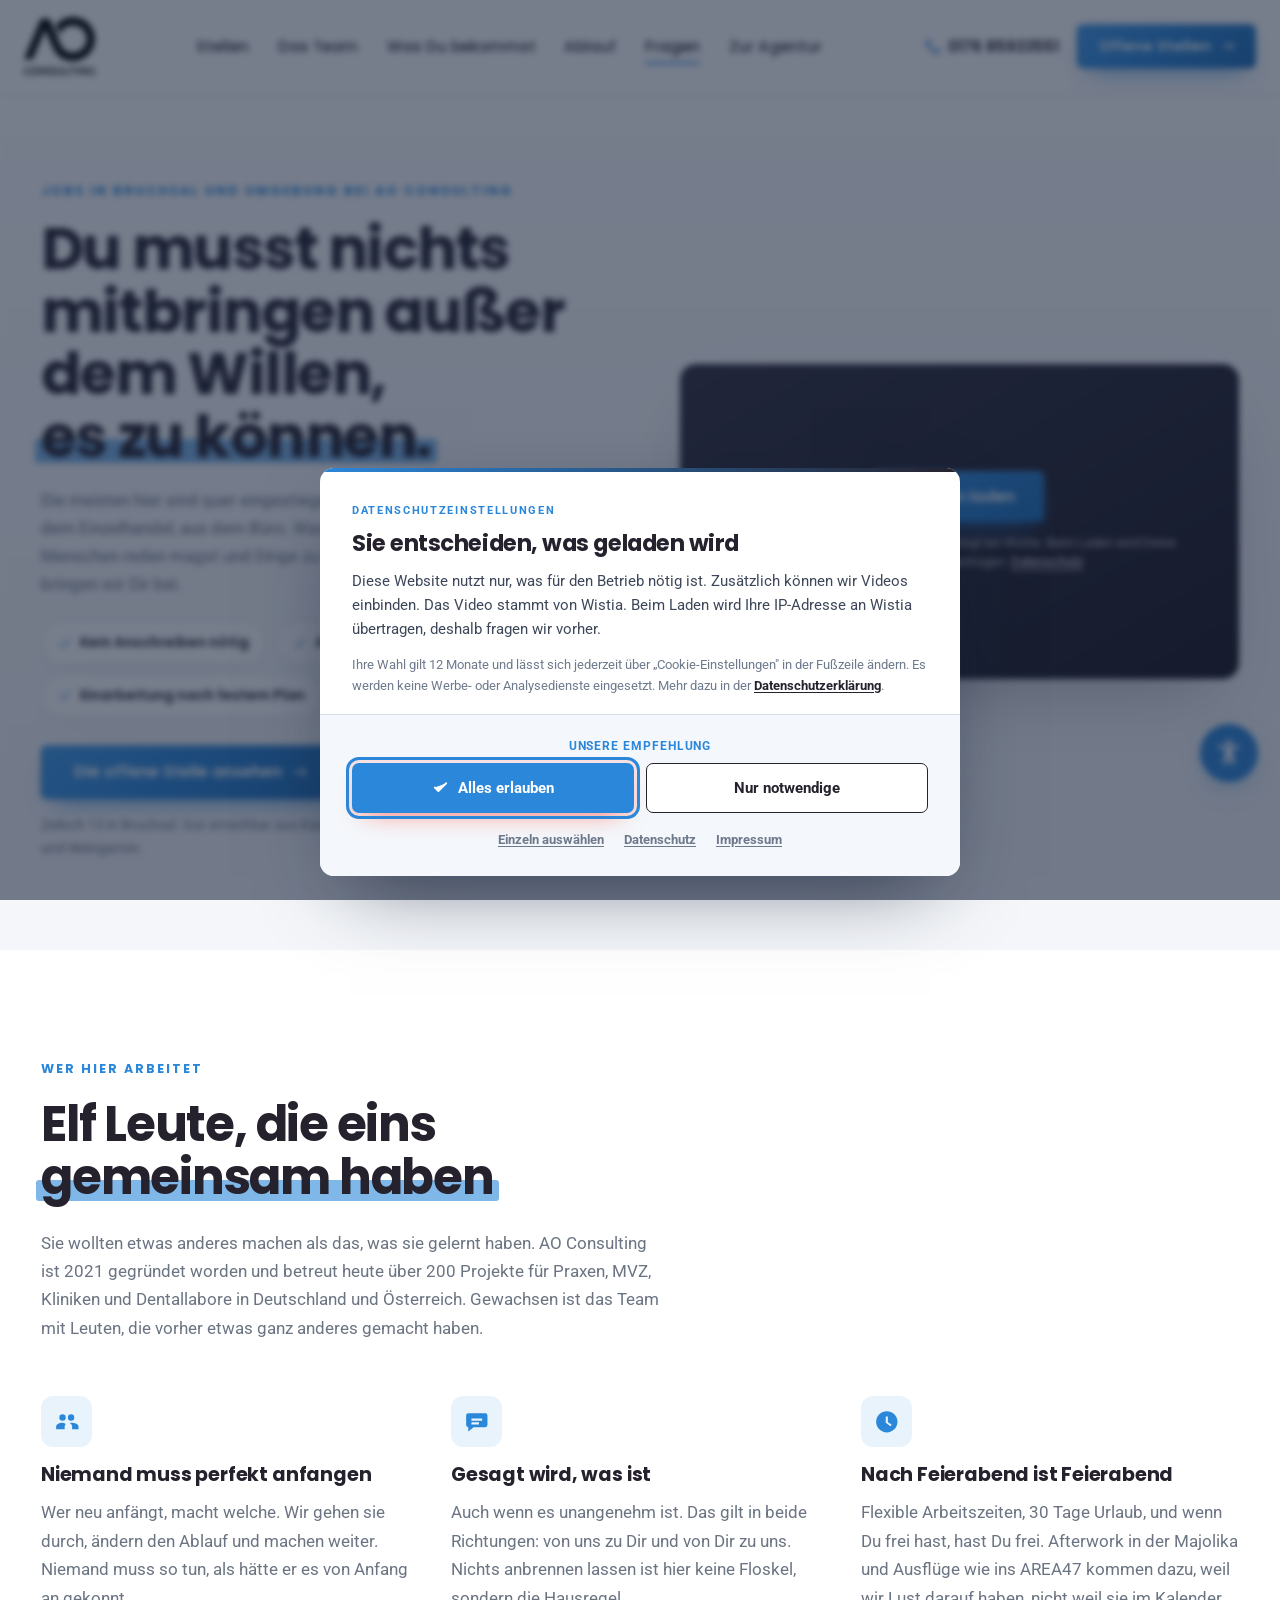
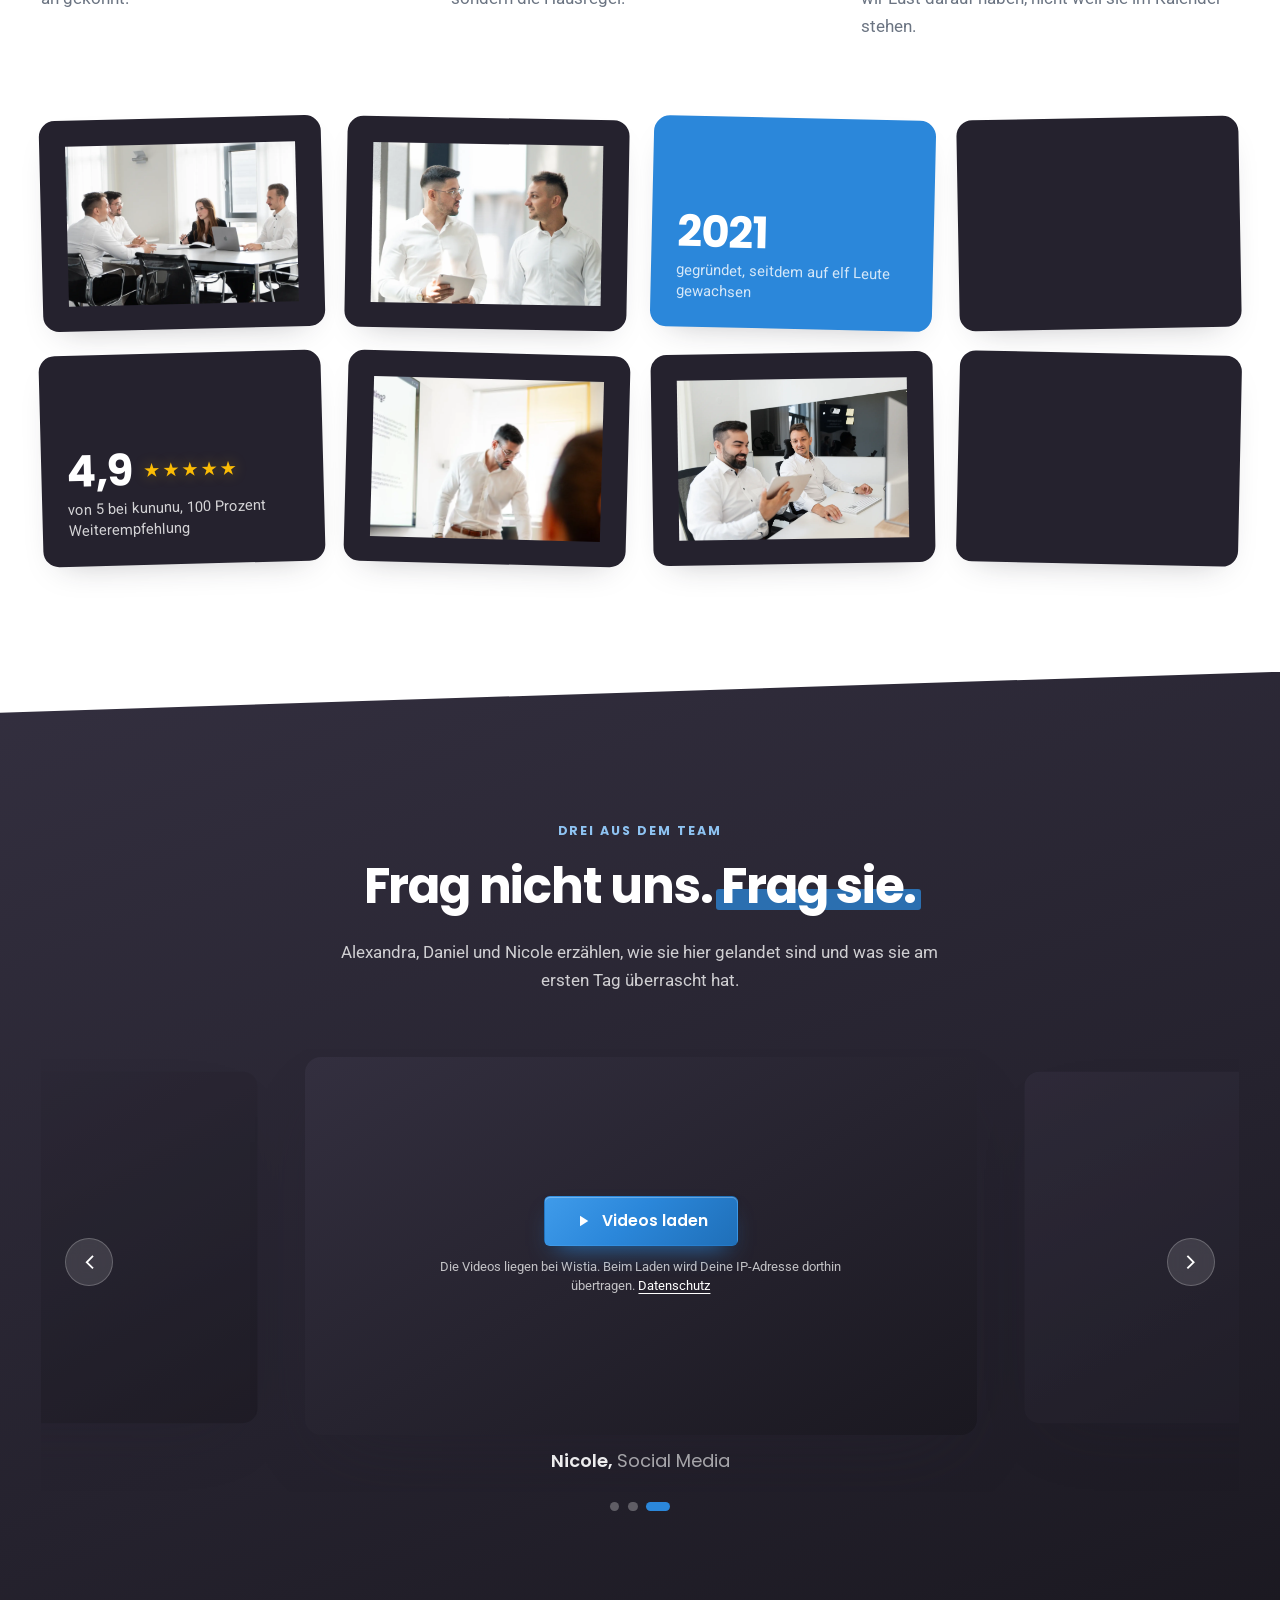
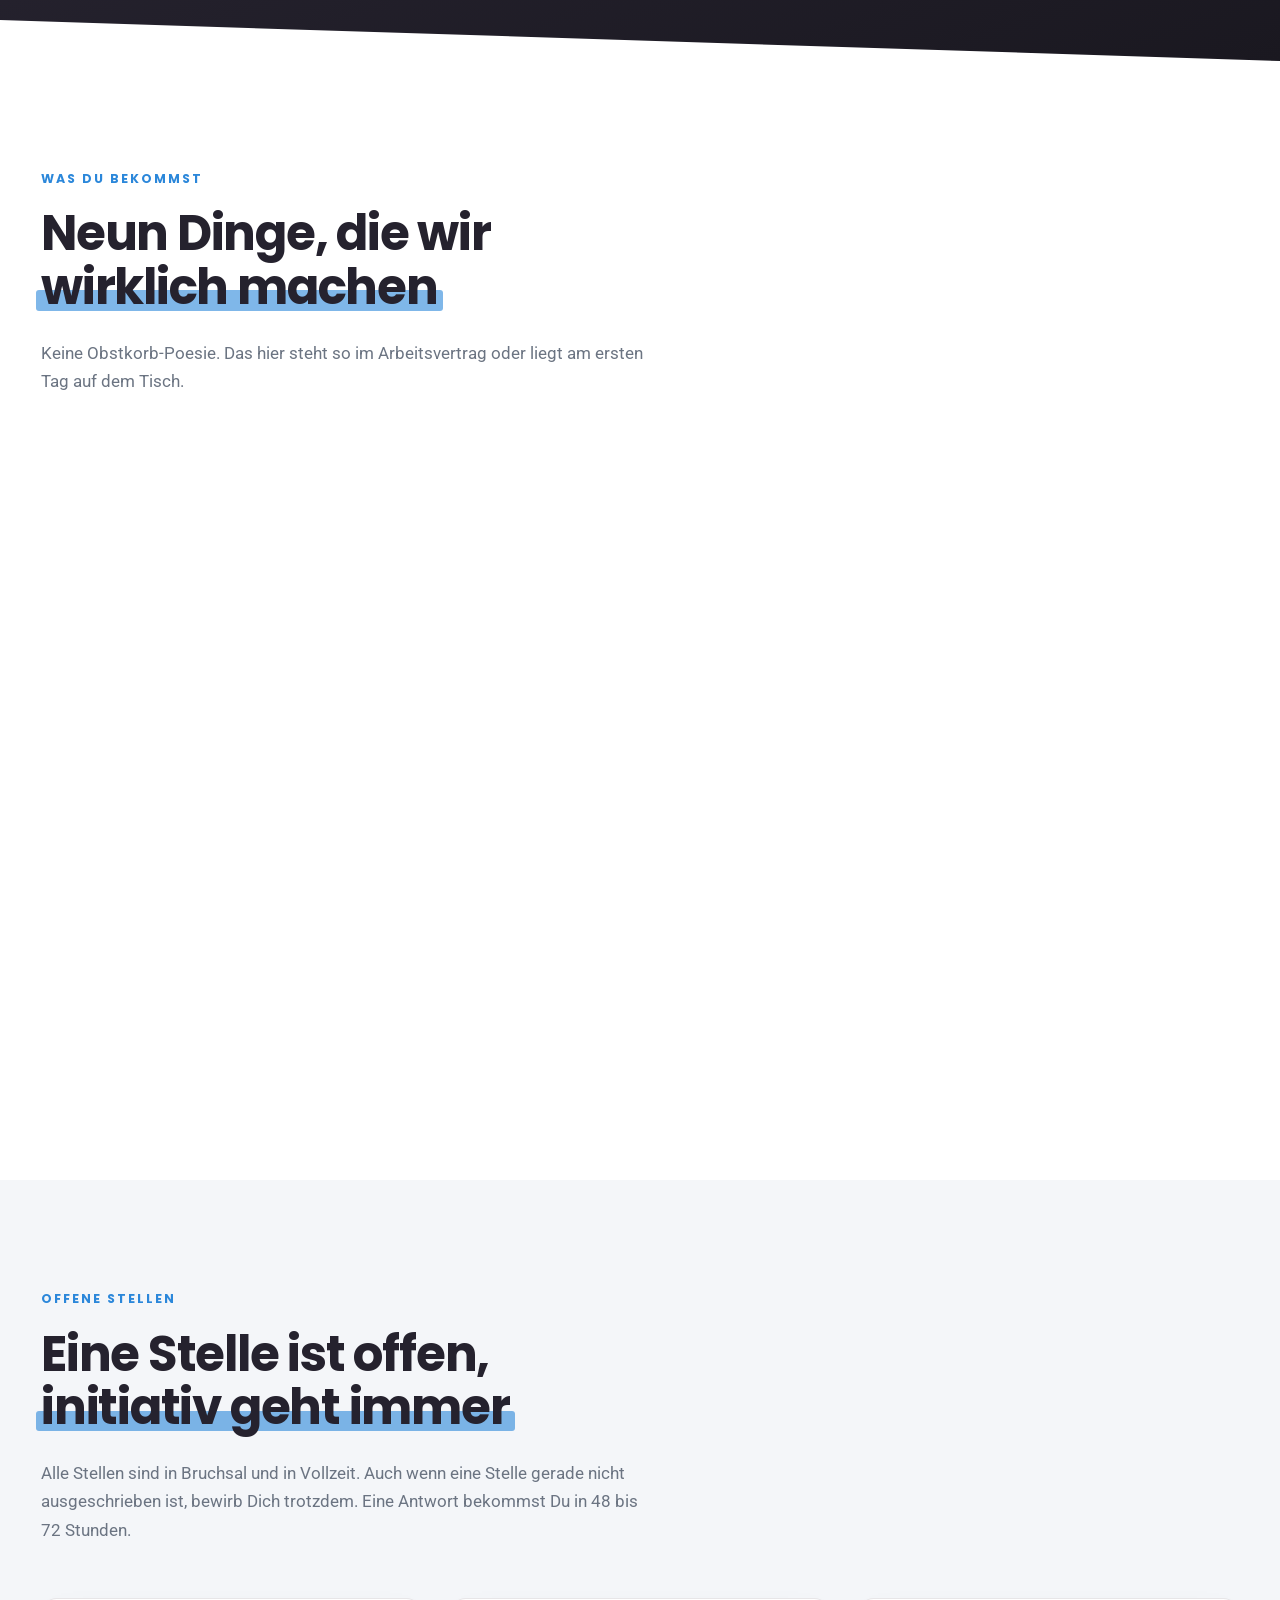
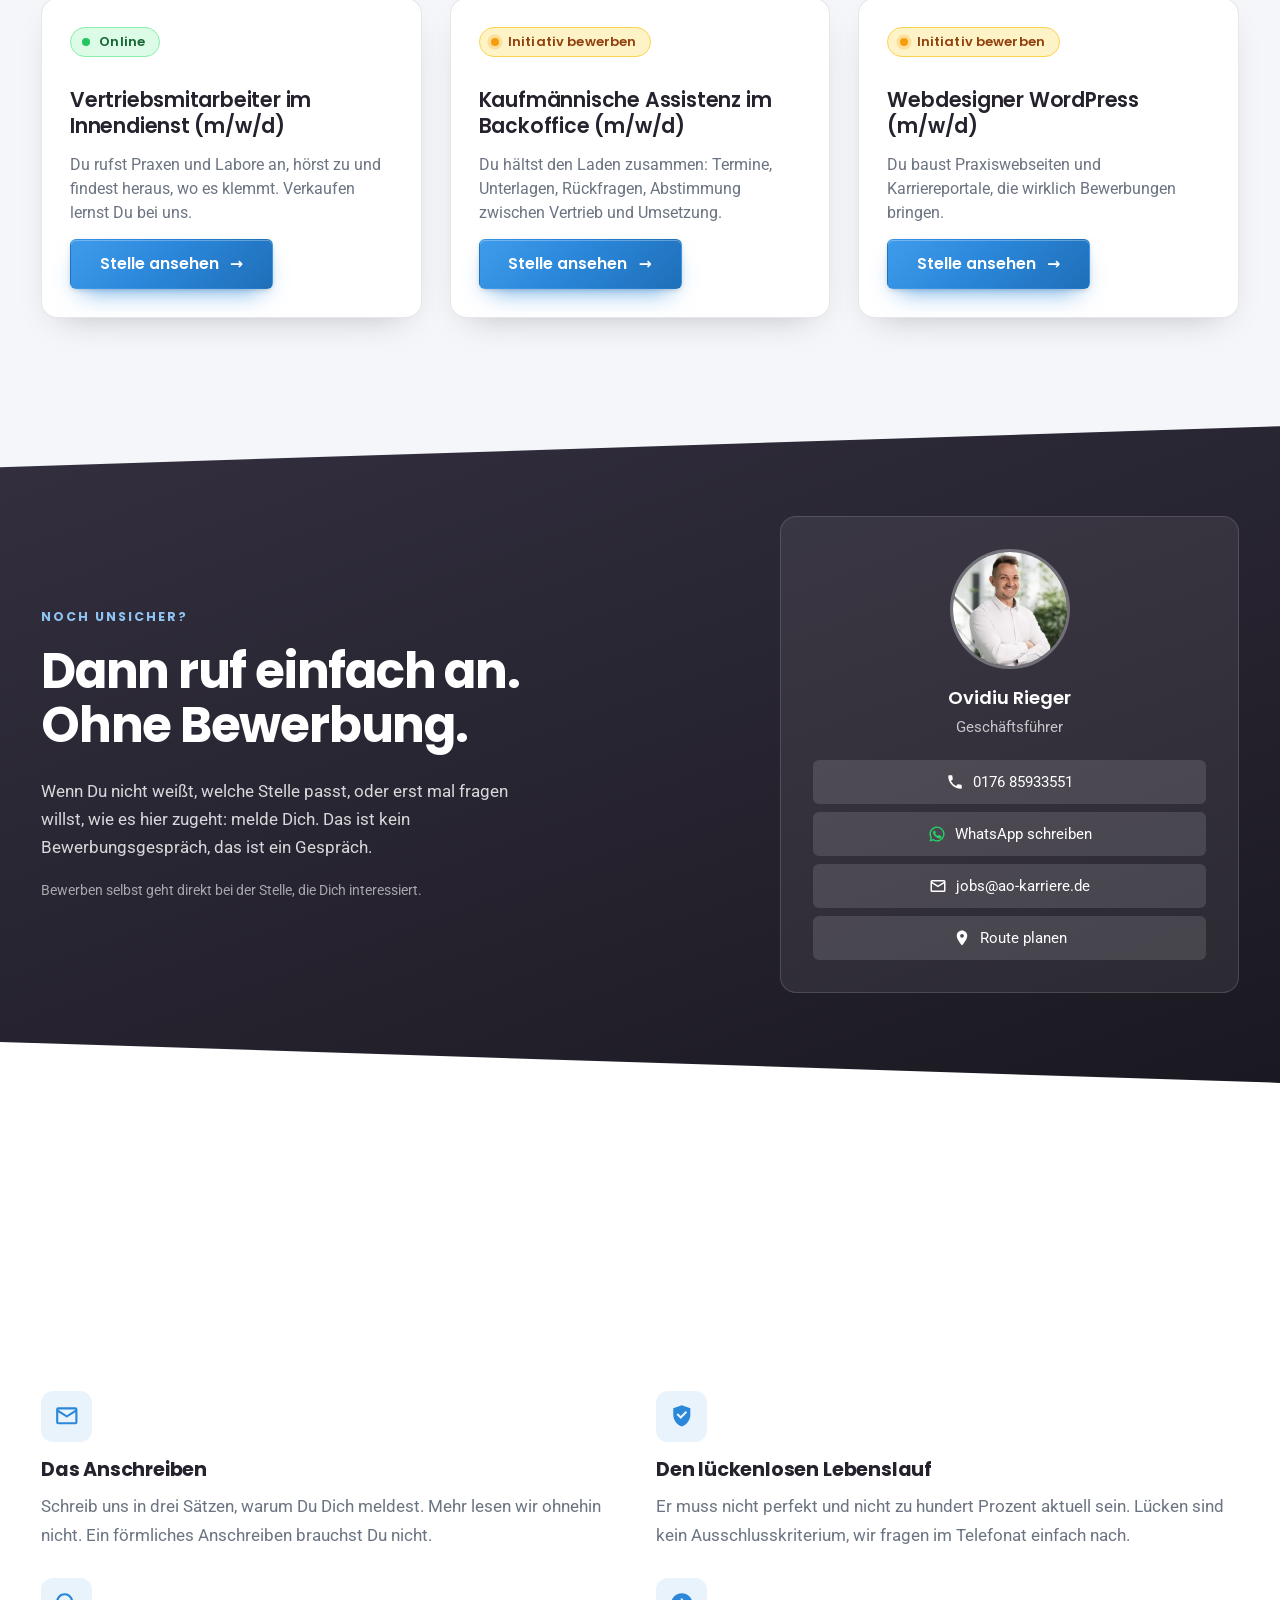
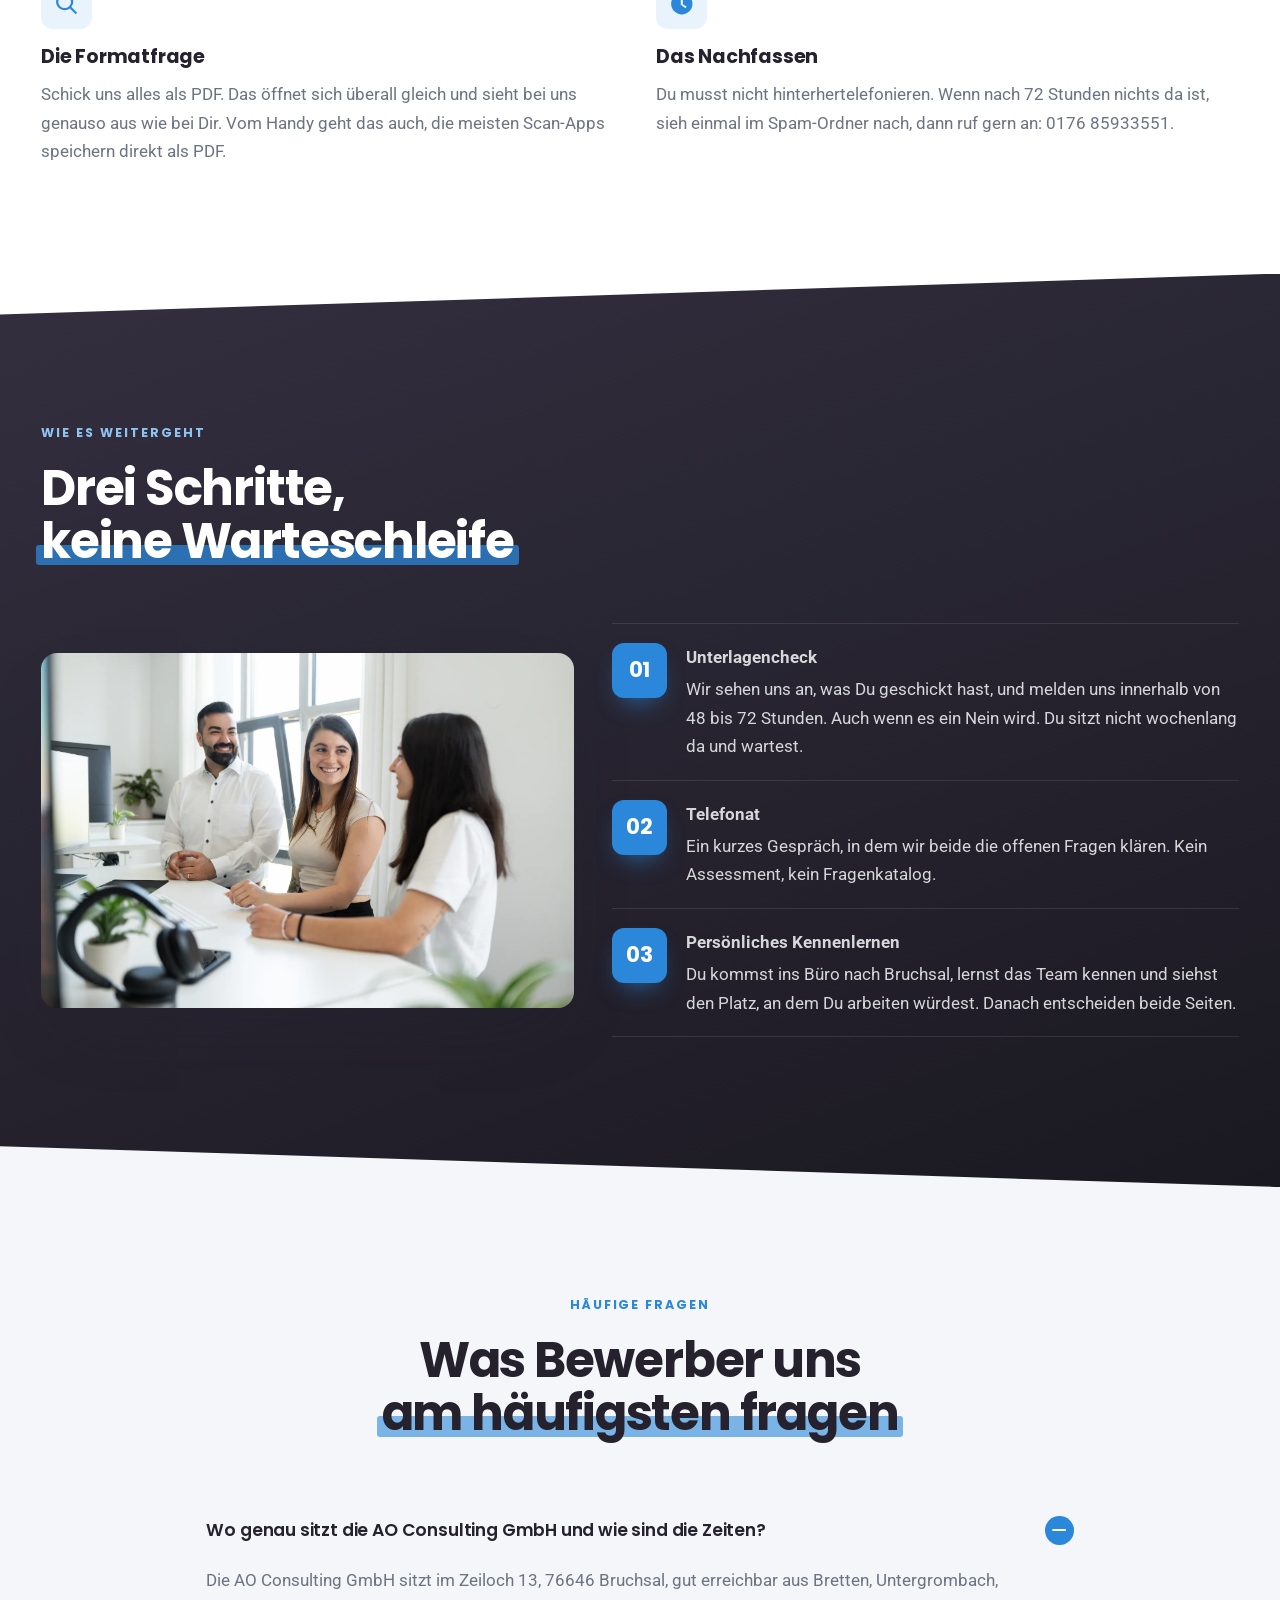
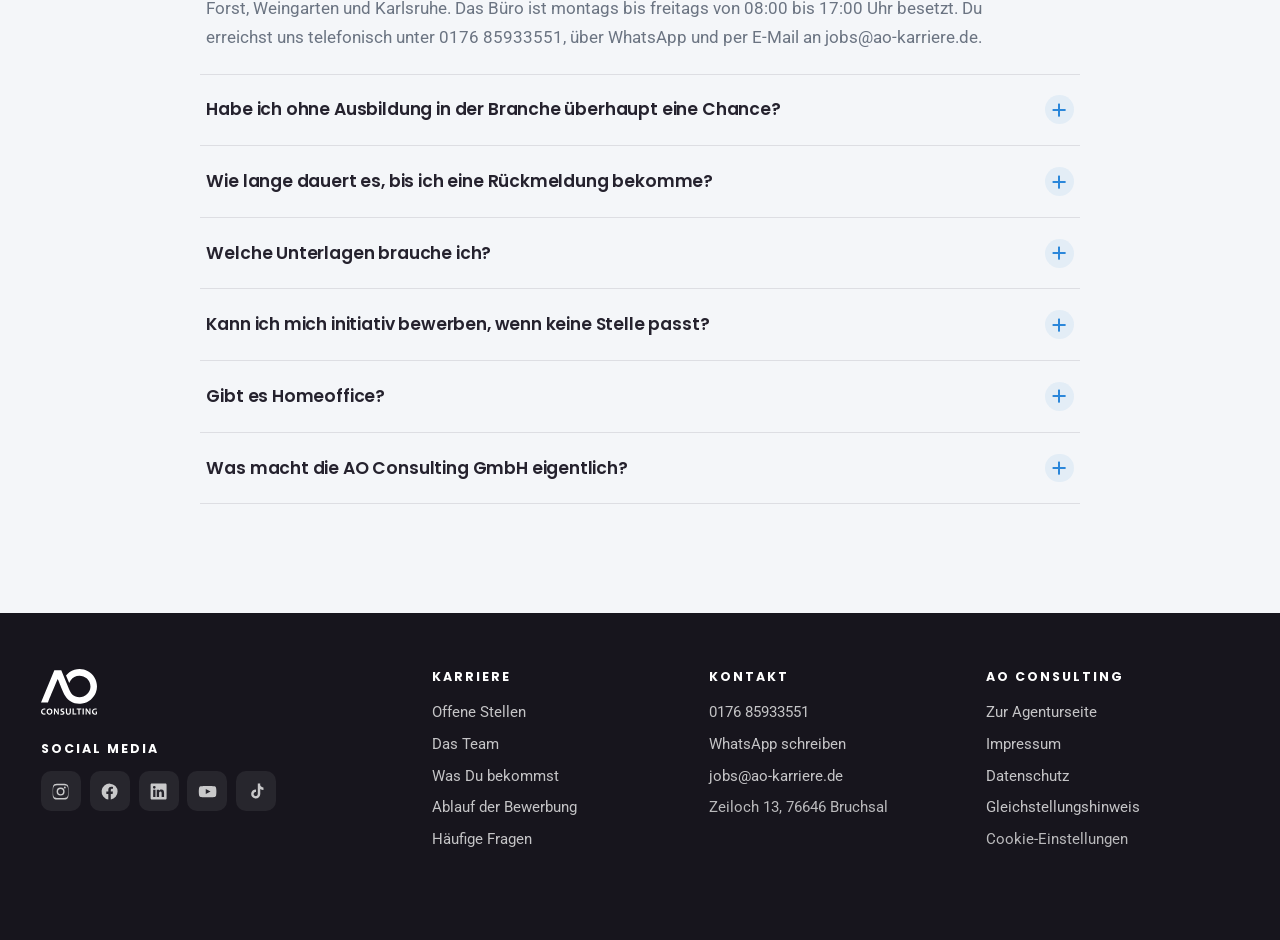
==== website/index.html @ b9713514 "Startseite: Vier Dinge in zwei Spalten statt drei, damit Das Nachfassen nicht allein in der letzten " ====
<!DOCTYPE html>
<html lang="de">
<head>
<meta charset="utf-8">
<meta name="viewport" content="width=device-width, initial-scale=1">
<title>Jobs in Bruchsal und Umgebung für Quereinsteiger | AO Consulting</title>
<meta name="description" content="Jobs in Bruchsal und Umgebung bei AO Consulting: Quereinstieg erwünscht, 30 Tage Urlaub, Antwort in 48 bis 72 Stunden. Gut erreichbar aus Karlsruhe und Bretten.">
<meta name="theme-color" content="#2b87da">
<link rel="canonical" href="https://ao-karriere.de/">
<meta property="og:type" content="website">
<meta property="og:title" content="Jobs in Bruchsal und Umgebung bei AO Consulting">
<meta property="og:description" content="Jobs in Bruchsal und Umgebung. Quereinstieg erwünscht, Antwort in 48 bis 72 Stunden.">
<meta property="og:image" content="https://ao-karriere.de/img/ao-consulting-team-bruchsal-zusammenarbeit.jpg">
<meta property="og:url" content="https://ao-karriere.de/">
<meta property="og:site_name" content="AO Consulting">
<meta property="og:locale" content="de_DE">
<meta name="twitter:card" content="summary_large_image">
<link rel="icon" href="img/favicon.svg?v=1" type="image/svg+xml">
<link rel="icon" href="img/favicon-32.png?v=1" sizes="32x32" type="image/png">
<link rel="apple-touch-icon" href="img/apple-touch-icon.png?v=1">
<link rel="preload" href="fonts/poppins-latin-700.woff2" as="font" type="font/woff2" crossorigin>
<link rel="preload" href="fonts/roboto-latin-400.woff2" as="font" type="font/woff2" crossorigin>
<link rel="stylesheet" href="assets/stil.css?v=2">
<link rel="stylesheet" href="assets/einwilligung.css?v=1">
<link rel="stylesheet" href="assets/barrierefreiheit.css?v=1">
<link rel="stylesheet" href="assets/stellen-ampel.css?v=1">
<link rel="stylesheet" href="assets/karriere.css?v=1">
<script>
window.AO_EINWILLIGUNG = {
  datenschutz: 'rechtliches/datenschutz.html',
  impressum: 'rechtliches/impressum.html',
  hinweis: 'Das Video stammt von Wistia. Beim Laden wird Ihre IP-Adresse an Wistia übertragen, deshalb fragen wir vorher.',
  kategorien: [
    {
      id: 'notwendig',
      name: 'Notwendig',
      kurz: 'Hält die Website funktionsfähig und speichert Ihre Entscheidung aus diesem Fenster. Ohne diese Funktionen lässt sich die Seite nicht sinnvoll anzeigen.',
      pflicht: true,
      dienste: [{
        name: 'Einwilligungsspeicher',
        anbieter: 'AO Consulting GmbH, Zeiloch 13, 76646 Bruchsal',
        zweck: 'Speichert, welchen Diensten Sie zugestimmt haben, damit Sie nicht bei jedem Aufruf erneut gefragt werden.',
        art: 'Lokaler Speicher im Browser, kein Cookie',
        dauer: '12 Monate'
      }]
    },
    {
      id: 'medien',
      name: 'Videos',
      kurz: 'Lädt die Videos, in denen sich das Team vorstellt. Erst dann wird Ihre IP-Adresse an den Anbieter übertragen.',
      dienste: [{
        name: 'Wistia',
        anbieter: 'Wistia, Inc., 17 Tudor Street, Cambridge, MA 02139, USA',
        zweck: 'Spielt die Vorstellungsvideos von AO Consulting und die Berichte aus dem Team ab.',
        art: 'Einbettung über iframe, Übertragung der IP-Adresse, Verarbeitung in den USA',
        dauer: 'Siehe Datenschutzerklärung von Wistia'
      },
      {
        name: 'kununu',
        anbieter: 'New Work SE, Am Strandkai 1, 20457 Hamburg',
        zweck: 'Zeigt die aktuelle Arbeitgeberbewertung von AO Consulting als Siegel.',
        art: 'Nachladen einer Grafik vom Server von kununu, dabei wird die IP-Adresse übertragen',
        dauer: 'Siehe Datenschutzerklärung von kununu'
      }]
    }
  ]
};
</script>
<script type="application/ld+json">
{
  "@context": "https://schema.org",
  "@type": "Organization",
  "name": "AO Consulting GmbH",
  "url": "https://ao-consult.de/",
  "logo": "https://ao-karriere.de/img/ao-consulting-logo.svg",
  "address": {"@type": "PostalAddress", "streetAddress": "Zeiloch 13", "postalCode": "76646", "addressLocality": "Bruchsal", "addressCountry": "DE"},
  "telephone": "+49 176 85933551",
  "email": "jobs@ao-karriere.de",
  "sameAs": [
    "https://www.instagram.com/ao_consulting_gmbh/",
    "https://www.facebook.com/aoconsultinggmbh/",
    "https://de.linkedin.com/company/aoconsult",
    "https://www.youtube.com/@aoconsultinggmbh",
    "https://www.tiktok.com/@ao.consulting.gmbh"
  ]
}
</script>
<script type="application/ld+json" data-faq>
{
 "@context": "https://schema.org",
 "@type": "FAQPage",
 "mainEntity": [
  {
   "@type": "Question",
   "name": "Wo genau sitzt die AO Consulting GmbH und wie sind die Zeiten?",
   "acceptedAnswer": {
    "@type": "Answer",
    "text": "Die AO Consulting GmbH sitzt im Zeiloch 13, 76646 Bruchsal, gut erreichbar aus Bretten, Untergrombach, Forst, Weingarten und Karlsruhe. Das Büro ist montags bis freitags von 08:00 bis 17:00 Uhr besetzt. Du erreichst uns telefonisch unter 0176 85933551, über WhatsApp und per E-Mail an jobs@ao-karriere.de."
   }
  },
  {
   "@type": "Question",
   "name": "Habe ich ohne Ausbildung in der Branche überhaupt eine Chance?",
   "acceptedAnswer": {
    "@type": "Answer",
    "text": "Ja. Bei der AO Consulting GmbH ist der Quereinstieg der übliche Weg, nicht die Ausnahme. Der größere Teil des Teams kommt aus anderen Berufen, etwa aus Hotellerie, Einzelhandel und Büro. Das Fachwissen über Praxen, MVZ und Dentallabore vermittelt die AO Consulting GmbH in der Einarbeitung."
   }
  },
  {
   "@type": "Question",
   "name": "Wie lange dauert es, bis ich eine Rückmeldung bekomme?",
   "acceptedAnswer": {
    "@type": "Answer",
    "text": "Die AO Consulting GmbH meldet sich innerhalb von 48 bis 72 Stunden nach Eingang der Unterlagen, auch bei einer Absage. Kommt in dieser Zeit nichts an, lohnt ein Blick in den Spam-Ordner, weil Nachrichten unbekannter Absender dort landen können."
   }
  },
  {
   "@type": "Question",
   "name": "Welche Unterlagen brauche ich?",
   "acceptedAnswer": {
    "@type": "Answer",
    "text": "Ein Lebenslauf genügt. Ein ausführliches Anschreiben verlangt die AO Consulting GmbH nicht, und der Lebenslauf muss weder lückenlos noch tagesaktuell sein. Zeugnisse können nachgereicht werden."
   }
  },
  {
   "@type": "Question",
   "name": "Kann ich mich initiativ bewerben, wenn keine Stelle passt?",
   "acceptedAnswer": {
    "@type": "Answer",
    "text": "Ja. Gerade ist nur eine Stelle ausgeschrieben, die beiden anderen stehen auf Gelb. Melde Dich trotzdem, über eine der Stellen mit gelbem Punkt, per Mail an jobs@ao-karriere.de oder einfach am Telefon."
   }
  },
  {
   "@type": "Question",
   "name": "Gibt es Homeoffice?",
   "acceptedAnswer": {
    "@type": "Answer",
    "text": "Die Arbeit findet überwiegend im Büro in Bruchsal statt, weil Einarbeitung, Abstimmung und das gemeinsame Mithören im Vertrieb vor Ort einfacher sind. Die Arbeitszeiten sind flexibel, einzelne Tage im Homeoffice sind nach der Einarbeitung möglich und werden im Gespräch geklärt."
   }
  },
  {
   "@type": "Question",
   "name": "Was macht die AO Consulting GmbH eigentlich?",
   "acceptedAnswer": {
    "@type": "Answer",
    "text": "Die AO Consulting GmbH ist eine Agentur für das Gesundheitswesen mit Sitz in Bruchsal. Sie hilft Zahn- und Arztpraxen, MVZ, Kliniken, Pflegeeinrichtungen und Dentallaboren dabei, Mitarbeiter und Patienten zu gewinnen, mit Karriereportalen, Webseiten, Anzeigen, Social Media und Bewerbermanagement. Seit der Gründung 2021 sind über 200 Projekte in Deutschland und Österreich entstanden."
   }
  }
 ]
}
</script>
</head>
<body>

<svg hidden aria-hidden="true" xmlns="http://www.w3.org/2000/svg">
  <symbol id="ic-team" viewBox="0 0 24 24"><path d="M16 11a3 3 0 1 0 0-6 3 3 0 0 0 0 6zm-8 0a3 3 0 1 0 0-6 3 3 0 0 0 0 6zm0 2c-2.7 0-6 1.3-6 3.5V19h8v-2.5c0-.9.3-1.7.9-2.4C10 13.4 9 13 8 13zm8 0c-.4 0-.8 0-1.2.1 1.3.9 2.2 2 2.2 3.4V19h6v-2.5c0-2.2-3.3-3.5-7-3.5z"/></symbol>
  <symbol id="ic-megafon" viewBox="0 0 24 24"><path d="M3 10v4a1 1 0 0 0 1 1h2l3 5h2v-5h1l7 3V6l-7 3H4a1 1 0 0 0-1 1zm17 0a3 3 0 0 1 0 4v-4z"/></symbol>
  <symbol id="ic-praxis" viewBox="0 0 24 24"><path d="M3 21V9l9-6 9 6v12h-6v-6h-6v6H3zm8-9h2V9h2V7h-2V5h-2v2H9v2h2v3z"/></symbol>
  <symbol id="ic-klinik" viewBox="0 0 24 24"><path d="M2 21V7h6V3h8v4h6v14H2zm9-4h2v-3h3v-2h-3V9h-2v3H8v2h3v3z"/></symbol>
  <symbol id="ic-pflege" viewBox="0 0 24 24"><path d="M12 21s-7-4.6-9.3-9A5.4 5.4 0 0 1 12 6.2 5.4 5.4 0 0 1 21.3 12C19 16.4 12 21 12 21zm-1-11H9v2h2v2h2v-2h2v-2h-2V8h-2v2z"/></symbol>
  <symbol id="ic-labor" viewBox="0 0 24 24"><path d="M9 3h6v2h-1v5.3l5.6 8.4A2 2 0 0 1 18 22H6a2 2 0 0 1-1.7-3.1L10 10.3V5H9V3zm3 9.5L8.4 18h7.2L12 12.5z"/></symbol>
  <symbol id="ic-uhr" viewBox="0 0 24 24"><path d="M12 2a10 10 0 1 0 0 20 10 10 0 0 0 0-20zm1 5v5.4l3.5 2.1-1 1.7L11 13V7h2z"/></symbol>
  <symbol id="ic-chart" viewBox="0 0 24 24"><path d="M4 20V10h3v10H4zm6.5 0V4h3v16h-3zM17 20v-7h3v7h-3z"/></symbol>
  <symbol id="ic-schild" viewBox="0 0 24 24"><path d="M12 2l8 3v6c0 5-3.4 9.4-8 11-4.6-1.6-8-6-8-11V5l8-3zm-1 13l6-6-1.4-1.4L11 12.2 8.4 9.6 7 11l4 4z"/></symbol>
  <symbol id="ic-person" viewBox="0 0 24 24"><path d="M12 12a4.5 4.5 0 1 0 0-9 4.5 4.5 0 0 0 0 9zm0 2c-4.4 0-8 2.2-8 5v2h16v-2c0-2.8-3.6-5-8-5z"/></symbol>
  <symbol id="ic-sprech" viewBox="0 0 24 24"><path d="M4 4h16a2 2 0 0 1 2 2v9a2 2 0 0 1-2 2H9l-5 4v-4H4a2 2 0 0 1-2-2V6a2 2 0 0 1 2-2zm3 5v2h10V9H7zm0 3.5v2h7v-2H7z"/></symbol>
  <symbol id="ic-weg" viewBox="0 0 24 24"><path d="M4 18h10v-2H4v2zm0-5h16v-2H4v2zm0-7v2h16V6H4zm14 9l4 3-4 3v-6z"/></symbol>
  <symbol id="ic-geschenk" viewBox="0 0 24 24"><path d="M20 7h-2.2A3 3 0 0 0 12 4.8 3 3 0 0 0 6.2 7H4a1 1 0 0 0-1 1v3h18V8a1 1 0 0 0-1-1zM9 5a1 1 0 0 1 1 1v1H9a1 1 0 0 1 0-2zm6 0a1 1 0 0 1 0 2h-1V6a1 1 0 0 1 1-1zM4 13v7a1 1 0 0 0 1 1h6v-8H4zm9 8h6a1 1 0 0 0 1-1v-7h-7v8z"/></symbol>
  <symbol id="ic-suche" viewBox="0 0 24 24"><path d="M10 2a8 8 0 1 0 4.9 14.3l5.4 5.4 1.4-1.4-5.4-5.4A8 8 0 0 0 10 2zm0 2a6 6 0 1 1 0 12 6 6 0 0 1 0-12z"/></symbol>
  <symbol id="ic-portal" viewBox="0 0 24 24"><path d="M3 4h18a1 1 0 0 1 1 1v14a1 1 0 0 1-1 1H3a1 1 0 0 1-1-1V5a1 1 0 0 1 1-1zm1 4v10h16V8H4zm2 2h5v5H6v-5zm7 0h5v2h-5v-2zm0 3h5v2h-5v-2z"/></symbol>
  <symbol id="ic-mail" viewBox="0 0 24 24"><path d="M4 4h16a2 2 0 0 1 2 2v12a2 2 0 0 1-2 2H4a2 2 0 0 1-2-2V6a2 2 0 0 1 2-2zm0 2v.4l8 5 8-5V6H4zm16 2.75-7.47 4.67a1 1 0 0 1-1.06 0L4 8.75V18h16V8.75z"/></symbol><symbol id="ic-tel" viewBox="0 0 24 24"><path d="M6.6 10.8a15.5 15.5 0 0 0 6.6 6.6l2.2-2.2a1 1 0 0 1 1-.25c1.1.37 2.3.57 3.6.57a1 1 0 0 1 1 1V20a1 1 0 0 1-1 1A17 17 0 0 1 3 4a1 1 0 0 1 1-1h3.5a1 1 0 0 1 1 1c0 1.25.2 2.45.57 3.57a1 1 0 0 1-.25 1L6.6 10.8z"/></symbol>
  <symbol id="ic-whatsapp" viewBox="0 0 24 24"><path d="M12 2a10 10 0 0 0-8.6 15.1L2 22l5.1-1.3A10 10 0 1 0 12 2zm0 18.2a8.2 8.2 0 0 1-4.2-1.2l-.3-.2-3 .8.8-2.9-.2-.3A8.2 8.2 0 1 1 12 20.2zm4.5-6.1c-.2-.1-1.5-.7-1.7-.8-.2-.1-.4-.1-.6.1l-.8 1c-.1.2-.3.2-.5.1a6.7 6.7 0 0 1-3.3-2.9c-.3-.4.2-.4.7-1.3.1-.2 0-.3 0-.5l-.8-1.8c-.2-.5-.4-.4-.6-.4h-.5c-.2 0-.5.1-.7.3-.3.3-1 1-1 2.3s1 2.7 1.1 2.9c.1.2 2 3.1 4.9 4.3 1.8.8 2.5.8 3.4.7.6-.1 1.5-.6 1.7-1.2.2-.6.2-1.1.2-1.2-.1-.2-.3-.3-.5-.4z"/></symbol>
  <symbol id="ic-instagram" viewBox="0 0 24 24"><path d="M12 2.2c3.2 0 3.6 0 4.9.07 1.2.05 1.8.25 2.2.42.6.2 1 .48 1.4.9.42.42.7.82.9 1.4.17.42.37 1 .42 2.2.07 1.3.07 1.7.07 4.9s0 3.6-.07 4.9c-.05 1.2-.25 1.8-.42 2.2-.2.6-.48 1-.9 1.4-.42.42-.82.7-1.4.9-.42.17-1 .37-2.2.42-1.3.07-1.7.07-4.9.07s-3.6 0-4.9-.07c-1.2-.05-1.8-.25-2.2-.42a3.7 3.7 0 0 1-1.4-.9 3.7 3.7 0 0 1-.9-1.4c-.17-.42-.37-1-.42-2.2C2.2 15.6 2.2 15.2 2.2 12s0-3.6.07-4.9c.05-1.2.25-1.8.42-2.2.2-.6.48-1 .9-1.4.42-.42.82-.7 1.4-.9.42-.17 1-.37 2.2-.42C8.4 2.2 8.8 2.2 12 2.2zm0 1.8c-3.1 0-3.5 0-4.7.07-1.1.05-1.7.24-2.1.4-.5.2-.9.44-1.3.83-.4.4-.63.8-.83 1.3-.16.4-.35 1-.4 2.1C2.6 9.9 2.6 10.3 2.6 12s0 2.1.07 3.3c.05 1.1.24 1.7.4 2.1.2.5.44.9.83 1.3.4.4.8.63 1.3.83.4.16 1 .35 2.1.4 1.2.07 1.6.07 4.7.07s3.5 0 4.7-.07c1.1-.05 1.7-.24 2.1-.4.5-.2.9-.44 1.3-.83.4-.4.63-.8.83-1.3.16-.4.35-1 .4-2.1.07-1.2.07-1.6.07-3.3s0-2.1-.07-3.3c-.05-1.1-.24-1.7-.4-2.1a3.5 3.5 0 0 0-.83-1.3 3.5 3.5 0 0 0-1.3-.83c-.4-.16-1-.35-2.1-.4C15.5 4 15.1 4 12 4zm0 3a5 5 0 1 1 0 10 5 5 0 0 1 0-10zm0 1.8a3.2 3.2 0 1 0 0 6.4 3.2 3.2 0 0 0 0-6.4zM17.3 5.6a1.2 1.2 0 1 1 0 2.4 1.2 1.2 0 0 1 0-2.4z"/></symbol>
  <symbol id="ic-facebook" viewBox="0 0 24 24"><path d="M22 12a10 10 0 1 0-11.6 9.9v-7H7.9V12h2.5V9.8c0-2.5 1.5-3.9 3.7-3.9 1.1 0 2.2.2 2.2.2v2.4h-1.2c-1.2 0-1.6.8-1.6 1.6V12h2.7l-.4 2.9h-2.3v7A10 10 0 0 0 22 12z"/></symbol>
  <symbol id="ic-linkedin" viewBox="0 0 24 24"><path d="M20.4 2H3.6C2.7 2 2 2.7 2 3.6v16.8c0 .9.7 1.6 1.6 1.6h16.8c.9 0 1.6-.7 1.6-1.6V3.6c0-.9-.7-1.6-1.6-1.6zM8.1 18.7H5.2V9.6h2.9v9.1zM6.6 8.3a1.7 1.7 0 1 1 0-3.4 1.7 1.7 0 0 1 0 3.4zm12.1 10.4h-2.9v-4.4c0-1.1 0-2.4-1.5-2.4s-1.7 1.1-1.7 2.3v4.5H9.7V9.6h2.8v1.2h.04c.4-.7 1.3-1.5 2.8-1.5 3 0 3.5 2 3.5 4.5v4.9z"/></symbol>
  <symbol id="ic-youtube" viewBox="0 0 24 24"><path d="M23 12s0-3.3-.42-4.9a2.6 2.6 0 0 0-1.8-1.8C19.2 4.9 12 4.9 12 4.9s-7.2 0-8.8.42a2.6 2.6 0 0 0-1.8 1.8C1 8.7 1 12 1 12s0 3.3.42 4.9c.23.86.9 1.5 1.8 1.8 1.6.42 8.8.42 8.8.42s7.2 0 8.8-.42a2.6 2.6 0 0 0 1.8-1.8C23 15.3 23 12 23 12zM9.7 15.1V8.9l6 3.1-6 3.1z"/></symbol>
  <symbol id="ic-tiktok" viewBox="0 0 24 24"><path d="M16.6 2h-3.1v13.1a2.6 2.6 0 1 1-2.2-2.6V9.3a5.7 5.7 0 1 0 5.3 5.7V8.6a6.8 6.8 0 0 0 4 1.3V6.8a3.8 3.8 0 0 1-4-4.8z"/></symbol>
  <symbol id="ic-pin" viewBox="0 0 24 24"><path d="M12 2C8.13 2 5 5.13 5 9c0 5.25 7 13 7 13s7-7.75 7-13c0-3.87-3.13-7-7-7zm0 9.5a2.5 2.5 0 1 1 0-5 2.5 2.5 0 0 1 0 5z"/></symbol>
  <symbol id="ic-haken" viewBox="0 0 24 24"><path d="M9 16.2 4.8 12l-1.4 1.4L9 19 21 7l-1.4-1.4z"/></symbol>
</svg>

<a class="sprung" href="#inhalt">Zum Inhalt springen</a>
<a class="sprung" href="#stellen">Zu den Stellen springen</a>


<header class="kopf kopf--hell" id="kopf">
  <div class="kopf__innen">
    <a class="marke" href="#top" aria-label="AO Consulting, zum Seitenanfang">
      <img class="marke__weiss" src="img/ao-consulting-logo-weiss.svg" alt="AO Consulting" width="132" height="108">
      <img class="marke__schwarz" src="img/ao-consulting-logo.svg" alt="AO Consulting" width="132" height="108">
    </a>
    <nav class="nav" id="nav" aria-label="Hauptnavigation">
      <ul class="nav__liste">
        <li><a href="#stellen">Stellen</a></li>
        <li><a href="#team">Das Team</a></li>
        <li><a href="#benefits">Was Du bekommst</a></li>
        <li><a href="#ablauf">Ablauf</a></li>
        <li><a href="#faq">Fragen</a></li>
        <li><a class="nav__extern" href="https://ao-consult.de" target="_blank" rel="noopener">Zur Agentur</a></li>
        <li class="nav__mobil"><a href="tel:+4917685933551">0176 85933551</a></li>
        <li class="nav__mobil"><a class="knopf knopf--primaer" href="#stellen">Offene Stellen</a></li>
      </ul>
    </nav>
    <div class="kopf__aktionen">
      <a class="kopf__tel" href="tel:+4917685933551">
        <svg aria-hidden="true"><use href="#ic-tel"/></svg>
        <span>0176 85933551</span>
      </a>
      <a class="knopf knopf--primaer kopf__cta" href="#stellen">Offene Stellen</a>
      <button class="burger" type="button" aria-expanded="false" aria-controls="nav" aria-label="Menü öffnen">
        <span></span><span></span><span></span>
      </button>
    </div>
  </div>
</header>

<main id="inhalt" tabindex="-1">

<section class="hero-hell" id="top" aria-labelledby="hero-titel">
  <div class="innen hero-hell__innen">
    <div class="hero-hell__text">
      <h1 class="kicker hero-hell__h1" id="hero-titel">Jobs in Bruchsal und Umgebung bei AO Consulting</h1>
      <p class="hero-hell__spruch">Du musst nichts mitbringen au&szlig;er dem Willen, <span class="hl">es zu k&ouml;nnen.</span></p>
      <p class="einleitung">Die meisten hier sind quer eingestiegen. Aus dem Hotel, aus dem Einzelhandel, aus dem B&uuml;ro. Was z&auml;hlt, ist, dass Du mit Menschen reden magst und Dinge zu Ende bringst. Den Rest bringen wir Dir bei.</p>
      <ul class="chips" aria-label="Auf einen Blick">
        <li><svg aria-hidden="true"><use href="#ic-haken"/></svg>Kein Anschreiben n&ouml;tig</li>
        <li><svg aria-hidden="true"><use href="#ic-haken"/></svg>Antwort in 48 bis 72 Stunden</li>
        <li><svg aria-hidden="true"><use href="#ic-haken"/></svg>Einarbeitung nach festem Plan</li>
      </ul>
      <div class="hero-hell__cta">
        <a class="knopf knopf--primaer knopf--gross" href="#stellen">Die offene Stelle ansehen</a>
        <a class="tel-link" href="tel:+4917685933551">
          <svg aria-hidden="true"><use href="#ic-tel"/></svg>
          0176 85933551
        </a>
      </div>
      <p class="hero-hell__mikro">Zeiloch 13 in Bruchsal. Gut erreichbar aus Karlsruhe, Bretten, Stutensee, Ubstadt-Weiher, Forst und Weingarten.</p>
    </div>
    <div class="hero-hell__bild">
      <div class="video__box video__box--hero" data-video="nvkmwnlpvt" data-eigen data-hintergrund
           data-titel="So sieht ein Tag bei AO Consulting in Bruchsal aus">
        <div class="video__tor">
          <button type="button" class="knopf knopf--primaer" data-video-laden>
            <svg aria-hidden="true" viewBox="0 0 24 24"><path d="M8 5v14l11-7z"/></svg> Film laden
          </button>
          <p>So sieht ein Tag bei uns aus. Der Film liegt bei Wistia. Beim Laden wird Deine IP-Adresse dorthin &uuml;bertragen. <a href="rechtliches/datenschutz.html">Datenschutz</a></p>
        </div>
      </div>
      <div class="hero-hell__note kununu kununu--karte" data-kununu="https://widgets.kununu.com/widget_score_review_count_logo_small/profiles/e6697b32-215e-44a2-bced-332cfab9403a">
        <a class="kununu__kern" href="https://kununu.com/de/ao-consulting?utm_medium=affiliate&amp;utm_source=widget&amp;utm_content=widget_score_review_count_logo_small&amp;rfr=affiliate_widget" target="_blank" rel="nofollow noopener">
          <span class="sterne" aria-hidden="true">&#9733;&#9733;&#9733;&#9733;&#9733;</span>
          <b>4,9 von 5,0</b>
          <span>bei kununu, 100 Prozent Weiterempfehlung</span>
        </a>
      </div>
    </div>
  </div>

</section>

<section class="ehrlich" id="team" aria-labelledby="team-titel">
  <div class="innen">
    <div class="kopfzeile reveal">
      <p class="kicker">Wer hier arbeitet</p>
      <h2 id="team-titel">Elf Leute, die eins <span class="hl">gemeinsam haben</span></h2>
      <p class="einleitung">Sie wollten etwas anderes machen als das, was sie gelernt haben. AO Consulting ist 2021 gegründet worden und betreut heute über 200 Projekte für Praxen, MVZ, Kliniken und Dentallabore in Deutschland und Österreich. Gewachsen ist das Team mit Leuten, die vorher etwas ganz anderes gemacht haben.</p>
    </div>
    <div class="lage__raster">
      <div class="ehrlich__block reveal">
        <span class="ehrlich__icon"><svg><use href="#ic-team"/></svg></span>
        <h3>Niemand muss perfekt anfangen</h3>
        <p>Wer neu anfängt, macht welche. Wir gehen sie durch, ändern den Ablauf und machen weiter. Niemand muss so tun, als hätte er es von Anfang an gekonnt.</p>
      </div>
      <div class="ehrlich__block reveal">
        <span class="ehrlich__icon"><svg><use href="#ic-sprech"/></svg></span>
        <h3>Gesagt wird, was ist</h3>
        <p>Auch wenn es unangenehm ist. Das gilt in beide Richtungen: von uns zu Dir und von Dir zu uns. Nichts anbrennen lassen ist hier keine Floskel, sondern die Hausregel.</p>
      </div>
      <div class="ehrlich__block reveal">
        <span class="ehrlich__icon"><svg><use href="#ic-uhr"/></svg></span>
        <h3>Nach Feierabend ist Feierabend</h3>
        <p>Flexible Arbeitszeiten, 30 Tage Urlaub, und wenn Du frei hast, hast Du frei. Afterwork in der Majolika und Ausflüge wie ins AREA47 kommen dazu, weil wir Lust darauf haben, nicht weil sie im Kalender stehen.</p>
      </div>
    </div>
    <ul class="mosaik__raster reveal">
      <li class="kachel"><picture><source srcset="img/ao-consulting-team-besprechung-bruchsal.webp" type="image/webp"><img src="img/ao-consulting-team-besprechung-bruchsal.jpg" alt="Vier Mitarbeitende der AO Consulting an einem Besprechungstisch im Büro in Bruchsal" width="1600" height="900" loading="lazy" decoding="async"></picture></li>
      <li class="kachel"><picture><source srcset="img/ao-consulting-gruender-im-buero-bruchsal.webp" type="image/webp"><img style="object-position:50% 12%" src="img/ao-consulting-gruender-im-buero-bruchsal.jpg" alt="Die beiden Gründer der AO Consulting im Gespräch im Büro in Bruchsal" width="1200" height="1600" loading="lazy" decoding="async"></picture></li>
      <li class="kachel kachel--blau"><b>2021</b><span>gegründet, seitdem auf elf Leute gewachsen</span></li>
      <li class="kachel"><picture><source srcset="img/ao-consulting-team-karriereportal-tablet.webp" type="image/webp"><img style="object-position:50% 0%" src="img/ao-consulting-team-karriereportal-tablet.jpg" alt="Zwei Mitarbeitende der AO Consulting schauen gemeinsam auf ein Tablet vor der Logowand" width="1200" height="1600" loading="lazy" decoding="async"></picture></li>
      <li class="kachel kachel--sterne"><div class="kachel__zeile"><b>4,9</b><span class="kachel__sterne" aria-hidden="true">&#9733;&#9733;&#9733;&#9733;&#9733;</span></div><span>von 5 bei kununu, 100 Prozent Weiterempfehlung</span></li>
      <li class="kachel"><picture><source srcset="img/gesundheitswesen-marketing-workshop-admir-renz.webp" type="image/webp"><img style="object-position:50% 22%" src="img/gesundheitswesen-marketing-workshop-admir-renz.jpg" alt="Ein Mitarbeiter der AO Consulting erklärt etwas am Bildschirm im Besprechungsraum" width="933" height="1400" loading="lazy" decoding="async"></picture></li>
      <li class="kachel"><picture><source srcset="img/ao-consulting-praxisauftritt-abstimmung.webp" type="image/webp"><img src="img/ao-consulting-praxisauftritt-abstimmung.jpg" alt="Zwei Mitarbeitende der AO Consulting stimmen einen Auftritt am Bildschirm ab" width="1800" height="1200" loading="lazy" decoding="async"></picture></li>
      <li class="kachel"><picture><source srcset="img/ao-consulting-buero-bruchsal-luftbild.webp" type="image/webp"><img src="img/ao-consulting-buero-bruchsal-luftbild.jpg" alt="Das Bürogebäude der AO Consulting GmbH im Zeiloch 13 in Bruchsal" width="1800" height="1012" loading="lazy" decoding="async"></picture></li>
    </ul>
  </div>
</section>

<section class="stimmen dunkel schraeg" aria-labelledby="stimmen-titel">
  <div class="innen">
    <div class="kopfzeile kopfzeile--mitte reveal">
      <p class="kicker">Drei aus dem Team</p>
      <h2 id="stimmen-titel">Frag nicht uns. <span class="hl hl--hell">Frag sie.</span></h2>
      <p class="einleitung">Alexandra, Daniel und Nicole erzählen, wie sie hier gelandet sind und was sie am ersten Tag überrascht hat.</p>
    </div>
    <div class="band band--karussell" data-band data-band-schleife>
      <button type="button" class="band__pfeil band__pfeil--zurueck" data-band-zurueck aria-label="Vorheriges Video">
        <svg aria-hidden="true" viewBox="0 0 24 24"><path d="M15.4 4.6 8 12l7.4 7.4 1.4-1.4L10.8 12l6-6z"/></svg>
      </button>
      <ul class="band__spur reveal" data-band-spur>
        <li class="band__feld">
        <figure class="stimme">
          <div class="video__box video__box--band" data-eigen data-video="3u6zmzx7uz" data-titel="Alexandra von AO Consulting im Video">
            <div class="video__tor">
              <button type="button" class="knopf knopf--primaer" data-video-laden>
                <svg aria-hidden="true" viewBox="0 0 24 24"><path d="M8 5v14l11-7z"/></svg> Videos laden
              </button>
              <p>Die Videos liegen bei Wistia. Beim Laden wird Deine IP-Adresse dorthin übertragen. <a href="rechtliches/datenschutz.html">Datenschutz</a></p>
            </div>
          </div>
          <figcaption class="stimme__name">Alexandra, <span>Marketing</span></figcaption>
        </figure>
        </li>
        <li class="band__feld">
        <figure class="stimme">
          <div class="video__box video__box--band" data-eigen data-video="gfxc0jyl38" data-titel="Daniel von AO Consulting im Video">
            <div class="video__tor">
              <button type="button" class="knopf knopf--primaer" data-video-laden>
                <svg aria-hidden="true" viewBox="0 0 24 24"><path d="M8 5v14l11-7z"/></svg> Videos laden
              </button>
              <p>Die Videos liegen bei Wistia. Beim Laden wird Deine IP-Adresse dorthin übertragen. <a href="rechtliches/datenschutz.html">Datenschutz</a></p>
            </div>
          </div>
          <figcaption class="stimme__name">Daniel, <span>Leitung Vertrieb</span></figcaption>
        </figure>
        </li>
        <li class="band__feld">
        <figure class="stimme">
          <div class="video__box video__box--band" data-eigen data-video="aec9aik5se" data-titel="Nicole von AO Consulting im Video">
            <div class="video__tor">
              <button type="button" class="knopf knopf--primaer" data-video-laden>
                <svg aria-hidden="true" viewBox="0 0 24 24"><path d="M8 5v14l11-7z"/></svg> Videos laden
              </button>
              <p>Die Videos liegen bei Wistia. Beim Laden wird Deine IP-Adresse dorthin übertragen. <a href="rechtliches/datenschutz.html">Datenschutz</a></p>
            </div>
          </div>
          <figcaption class="stimme__name">Nicole, <span>Social Media</span></figcaption>
        </figure>
        </li>
      </ul>
      <button type="button" class="band__pfeil band__pfeil--vor" data-band-vor aria-label="Nächstes Video">
        <svg aria-hidden="true" viewBox="0 0 24 24"><path d="m8.6 4.6 7.4 7.4-7.4 7.4-1.4-1.4 6-6-6-6z"/></svg>
      </button>
      <ol class="band__punkte" data-band-punkte aria-label="Videos"></ol>
    </div></div>
  </div>
</section>

<section class="benefits" id="benefits" aria-labelledby="benefits-titel">
  <div class="innen">
    <div class="kopfzeile reveal">
      <p class="kicker">Was Du bekommst</p>
      <h2 id="benefits-titel">Neun Dinge, die wir <span class="hl">wirklich machen</span></h2>
      <p class="einleitung">Keine Obstkorb-Poesie. Das hier steht so im Arbeitsvertrag oder liegt am ersten Tag auf dem Tisch.</p>
    </div>
    <ul class="benefit__raster reveal">
      <li class="benefit"><span class="benefit__icon"><svg><use href="#ic-geschenk"/></svg></span><h3>30 Tage Urlaub</h3><p>Sechs Wochen im Jahr. Genug, um auch mal richtig wegzufahren.</p></li>
      <li class="benefit"><span class="benefit__icon"><svg><use href="#ic-chart"/></svg></span><h3>Attraktive Bezahlung</h3><p>Fair und marktgerecht, heute und beim nächsten Gespräch.</p></li>
      <li class="benefit"><span class="benefit__icon"><svg><use href="#ic-portal"/></svg></span><h3>Neuste Hard- und Software</h3><p>Apple ist bei uns der Standard, nicht die Ausnahme für die Chefetage.</p></li>
      <li class="benefit"><span class="benefit__icon"><svg><use href="#ic-praxis"/></svg></span><h3>Moderner Arbeitsplatz</h3><p>Höhenverstellbare Tische und ergonomische Stühle für alle.</p></li>
      <li class="benefit"><span class="benefit__icon"><svg><use href="#ic-weg"/></svg></span><h3>Digitaler Einarbeitungsplan</h3><p>Du wirst nicht ins kalte Wasser geworfen. Jede Woche steht vorher fest.</p></li>
      <li class="benefit"><span class="benefit__icon"><svg><use href="#ic-person"/></svg></span><h3>Weiterbildung und Mentoring</h3><p>Trainings, und jemand, der Dich die ersten Monate begleitet.</p></li>
      <li class="benefit"><span class="benefit__icon"><svg><use href="#ic-uhr"/></svg></span><h3>Flexible Arbeitszeiten</h3><p>Damit Arzttermin, Kind und Feierabend in den Tag passen.</p></li>
      <li class="benefit"><span class="benefit__icon"><svg><use href="#ic-team"/></svg></span><h3>Mitarbeiterevents</h3><p>Afterwork in der Majolika, Ausflüge wie ins AREA47, Weihnachtsfeier.</p></li>
      <li class="benefit"><span class="benefit__icon"><svg><use href="#ic-haken"/></svg></span><h3>Fahrtkostenzuschuss</h3><p>Zum Weg nach Bruchsal legen wir etwas dazu. Was genau, sagen wir Dir im Gespräch.</p></li>
    </ul>
  </div>
</section>

<section class="stellen nebel" id="stellen" aria-labelledby="stellen-titel">
  <div class="innen">
    <div class="kopfzeile reveal">
      <p class="kicker">Offene Stellen</p>
      <h2 id="stellen-titel">Eine Stelle ist offen, <span class="hl">initiativ geht immer</span></h2>
      <p class="einleitung">Alle Stellen sind in Bruchsal und in Vollzeit. Auch wenn eine Stelle gerade nicht ausgeschrieben ist, bewirb Dich trotzdem. Eine Antwort bekommst Du in 48 bis 72 Stunden.</p>
    </div>
    <ul class="stellen__liste reveal">
      <li class="stelle stelle--kompakt" data-status="aktiv">
        <p class="stelle__marken">
          <span class="ampel"><span class="ampel__punkt" aria-hidden="true"></span>Online</span>
        </p>
        <h3><a href="stellen/vertriebsmitarbeiter-innendienst-bruchsal.html">Vertriebsmitarbeiter im Innendienst (m/w/d)</a></h3>
        <p>Du rufst Praxen und Labore an, hörst zu und findest heraus, wo es klemmt. Verkaufen lernst Du bei uns.</p>
        <a class="knopf knopf--primaer" href="stellen/vertriebsmitarbeiter-innendienst-bruchsal.html">Stelle ansehen</a>
      </li>
      <li class="stelle stelle--kompakt" data-status="initiativ">
        <p class="stelle__marken">
          <span class="ampel"><span class="ampel__punkt" aria-hidden="true"></span>Initiativ bewerben</span>
        </p>
        <h3><a href="stellen/assistenz-backoffice-bruchsal.html">Kaufmännische Assistenz im Backoffice (m/w/d)</a></h3>
        <p>Du hältst den Laden zusammen: Termine, Unterlagen, Rückfragen, Abstimmung zwischen Vertrieb und Umsetzung.</p>
        <a class="knopf knopf--primaer" href="stellen/assistenz-backoffice-bruchsal.html">Stelle ansehen</a>
      </li>
      <li class="stelle stelle--kompakt" data-status="initiativ">
        <p class="stelle__marken">
          <span class="ampel"><span class="ampel__punkt" aria-hidden="true"></span>Initiativ bewerben</span>
        </p>
        <h3><a href="stellen/webdesigner-wordpress-bruchsal.html">Webdesigner WordPress (m/w/d)</a></h3>
        <p>Du baust Praxiswebseiten und Karriereportale, die wirklich Bewerbungen bringen.</p>
        <a class="knopf knopf--primaer" href="stellen/webdesigner-wordpress-bruchsal.html">Stelle ansehen</a>
      </li>
    </ul>
  </div>
</section>

<section class="kontaktband dunkel schraeg" id="kontakt" aria-labelledby="kontakt-titel">
  <div class="innen kontaktband__innen">
    <div class="kontaktband__text">
      <p class="kicker">Noch unsicher?</p>
      <h2 id="kontakt-titel">Dann ruf einfach an. <span class="hl hl--hell">Ohne Bewerbung.</span></h2>
      <p class="einleitung">Wenn Du nicht weißt, welche Stelle passt, oder erst mal fragen willst, wie es hier zugeht: melde Dich. Das ist kein Bewerbungsgespräch, das ist ein Gespräch.</p>
      <p class="kontaktband__mikro">Bewerben selbst geht direkt bei der Stelle, die Dich interessiert.</p>
    </div>
    <div class="kontaktband__karte">
      <img src="img/team-ovidiu-rieger.webp" alt="Ovidiu Rieger, Geschäftsführer der AO Consulting GmbH" width="360" height="360" loading="lazy" decoding="async">
      <p class="kontaktband__name">Ovidiu Rieger</p>
      <p class="kontaktband__rolle">Geschäftsführer</p>
      <ul class="kontaktband__wege">
        <li><a href="tel:+4917685933551"><svg aria-hidden="true"><use href="#ic-tel"/></svg>0176 85933551</a></li>
        <li><a class="ist-wa" href="https://wa.me/4917685933551" target="_blank" rel="noopener"><svg aria-hidden="true"><use href="#ic-whatsapp"/></svg>WhatsApp schreiben</a></li>
        <li><a href="mailto:jobs@ao-karriere.de"><svg aria-hidden="true"><use href="#ic-mail"/></svg>jobs@ao-karriere.de</a></li>
        <li><a href="https://www.google.com/maps/dir/?api=1&amp;destination=AO%20Consulting%20GmbH%2C%20Zeiloch%2013%2C%2076646%20Bruchsal" target="_blank" rel="noopener"><svg aria-hidden="true"><use href="#ic-pin"/></svg>Route planen</a></li>
      </ul>
    </div>
  </div>
</section>

<section class="ehrlich" aria-labelledby="tipps-titel">
  <div class="innen">
    <div class="kopfzeile reveal">
      <p class="kicker">Damit es schneller geht</p>
      <h2 id="tipps-titel">Vier Dinge, die Du Dir <span class="hl">sparen kannst</span></h2>
    </div>
    <div class="lage__raster lage__raster--zwei">
      <div class="ehrlich__block reveal">
        <span class="ehrlich__icon"><svg><use href="#ic-mail"/></svg></span>
        <h3>Das Anschreiben</h3>
        <p>Schreib uns in drei Sätzen, warum Du Dich meldest. Mehr lesen wir ohnehin nicht. Ein förmliches Anschreiben brauchst Du nicht.</p>
      </div>
      <div class="ehrlich__block reveal">
        <span class="ehrlich__icon"><svg><use href="#ic-schild"/></svg></span>
        <h3>Den lückenlosen Lebenslauf</h3>
        <p>Er muss nicht perfekt und nicht zu hundert Prozent aktuell sein. Lücken sind kein Ausschlusskriterium, wir fragen im Telefonat einfach nach.</p>
      </div>
      <div class="ehrlich__block reveal">
        <span class="ehrlich__icon"><svg><use href="#ic-suche"/></svg></span>
        <h3>Die Formatfrage</h3>
        <p>Schick uns alles als PDF. Das öffnet sich überall gleich und sieht bei uns genauso aus wie bei Dir. Vom Handy geht das auch, die meisten Scan-Apps speichern direkt als PDF.</p>
      </div>
      <div class="ehrlich__block reveal">
        <span class="ehrlich__icon"><svg><use href="#ic-uhr"/></svg></span>
        <h3>Das Nachfassen</h3>
        <p>Du musst nicht hinterhertelefonieren. Wenn nach 72 Stunden nichts da ist, sieh einmal im Spam-Ordner nach, dann ruf gern an: 0176 85933551.</p>
      </div>
    </div>
  </div>
</section>

<section class="methode dunkel schraeg" id="ablauf" aria-labelledby="ablauf-titel">
  <div class="innen">
    <div class="kopfzeile reveal">
      <p class="kicker">Wie es weitergeht</p>
      <h2 id="ablauf-titel">Drei Schritte, <span class="hl hl--hell">keine Warteschleife</span></h2>
    </div>
    <div class="methode__raster">
      <figure class="methode__bild reveal">
        <picture>
          <source srcset="img/ao-consulting-team-bruchsal-zusammenarbeit.webp" type="image/webp">
          <img src="img/ao-consulting-team-bruchsal-zusammenarbeit.jpg" alt="Drei Mitarbeitende der AO Consulting im Gespr&auml;ch an einem Schreibtisch in Bruchsal" width="1800" height="1200" loading="lazy" decoding="async">
        </picture>
      </figure>
    <ol class="schritte schritte--drei reveal">
      <li><strong>Unterlagencheck</strong><span>Wir sehen uns an, was Du geschickt hast, und melden uns innerhalb von 48 bis 72 Stunden. Auch wenn es ein Nein wird. Du sitzt nicht wochenlang da und wartest.</span></li>
      <li><strong>Telefonat</strong><span>Ein kurzes Gespräch, in dem wir beide die offenen Fragen klären. Kein Assessment, kein Fragenkatalog.</span></li>
      <li><strong>Persönliches Kennenlernen</strong><span>Du kommst ins Büro nach Bruchsal, lernst das Team kennen und siehst den Platz, an dem Du arbeiten würdest. Danach entscheiden beide Seiten.</span></li>
    </ol>
    </div>
  </div>
</section>

<section class="faq nebel" id="faq" aria-labelledby="faq-titel">
  <div class="innen innen--schmal">
    <div class="kopfzeile kopfzeile--mitte reveal">
      <p class="kicker">Häufige Fragen</p>
      <h2 id="faq-titel">Was Bewerber uns <span class="hl">am häufigsten fragen</span></h2>
    </div>
    <div class="faq__liste reveal">
      <details class="faq__eintrag" open>
        <summary><h3 class="faq__q">Wo genau sitzt die AO Consulting GmbH und wie sind die Zeiten?</h3><span class="faq__zeichen" aria-hidden="true"></span></summary>
        <div class="faq__a"><p>Die AO Consulting GmbH sitzt im Zeiloch 13, 76646 Bruchsal, gut erreichbar aus Bretten, Untergrombach, Forst, Weingarten und Karlsruhe.<span data-firma="zeiten"> Das Büro ist montags bis freitags von 08:00 bis 17:00 Uhr besetzt.</span> Du erreichst uns telefonisch unter 0176 85933551, über WhatsApp und per E-Mail an jobs@ao-karriere.de.</p></div>
      </details>
      <details class="faq__eintrag">
        <summary><h3 class="faq__q">Habe ich ohne Ausbildung in der Branche überhaupt eine Chance?</h3><span class="faq__zeichen" aria-hidden="true"></span></summary>
        <div class="faq__a"><p>Ja. Bei der AO Consulting GmbH ist der Quereinstieg der übliche Weg, nicht die Ausnahme. Der größere Teil des Teams kommt aus anderen Berufen, etwa aus Hotellerie, Einzelhandel und Büro. Das Fachwissen über Praxen, MVZ und Dentallabore vermittelt die AO Consulting GmbH in der Einarbeitung.</p></div>
      </details>
      <details class="faq__eintrag">
        <summary><h3 class="faq__q">Wie lange dauert es, bis ich eine Rückmeldung bekomme?</h3><span class="faq__zeichen" aria-hidden="true"></span></summary>
        <div class="faq__a"><p>Die AO Consulting GmbH meldet sich innerhalb von 48 bis 72 Stunden nach Eingang der Unterlagen, auch bei einer Absage. Kommt in dieser Zeit nichts an, lohnt ein Blick in den Spam-Ordner, weil Nachrichten unbekannter Absender dort landen können.</p></div>
      </details>
      <details class="faq__eintrag">
        <summary><h3 class="faq__q">Welche Unterlagen brauche ich?</h3><span class="faq__zeichen" aria-hidden="true"></span></summary>
        <div class="faq__a"><p>Ein Lebenslauf genügt. Ein ausführliches Anschreiben verlangt die AO Consulting GmbH nicht, und der Lebenslauf muss weder lückenlos noch tagesaktuell sein. Zeugnisse können nachgereicht werden.</p></div>
      </details>
      <details class="faq__eintrag">
        <summary><h3 class="faq__q">Kann ich mich initiativ bewerben, wenn keine Stelle passt?</h3><span class="faq__zeichen" aria-hidden="true"></span></summary>
        <div class="faq__a"><p>Ja. Gerade ist nur eine Stelle ausgeschrieben, die beiden anderen stehen auf Gelb. Melde Dich trotzdem, über eine der Stellen mit gelbem Punkt, per Mail an <a href="mailto:jobs@ao-karriere.de">jobs@ao-karriere.de</a> oder einfach am Telefon.</p></div>
      </details>
      <details class="faq__eintrag">
        <summary><h3 class="faq__q">Gibt es Homeoffice?</h3><span class="faq__zeichen" aria-hidden="true"></span></summary>
        <div class="faq__a"><p>Die Arbeit findet überwiegend im Büro in Bruchsal statt, weil Einarbeitung, Abstimmung und das gemeinsame Mithören im Vertrieb vor Ort einfacher sind. Die Arbeitszeiten sind flexibel, einzelne Tage im Homeoffice sind nach der Einarbeitung möglich und werden im Gespräch geklärt.</p></div>
      </details>
      <details class="faq__eintrag">
        <summary><h3 class="faq__q">Was macht die AO Consulting GmbH eigentlich?</h3><span class="faq__zeichen" aria-hidden="true"></span></summary>
        <div class="faq__a"><p>Die AO Consulting GmbH ist eine Agentur für das Gesundheitswesen mit Sitz in Bruchsal. Sie hilft Zahn- und Arztpraxen, MVZ, Kliniken, Pflegeeinrichtungen und Dentallaboren dabei, Mitarbeiter und Patienten zu gewinnen, mit Karriereportalen, Webseiten, Anzeigen, Social Media und Bewerbermanagement. Seit der Gründung 2021 sind über 200 Projekte in Deutschland und Österreich entstanden.</p></div>
      </details>
    </div>
  </div>
</section>

</main>

<footer class="fuss">
  <div class="innen fuss__oben">
    <div class="fuss__marke">
      <img src="img/ao-consulting-logo-weiss.svg" alt="AO Consulting" width="132" height="108" loading="lazy">
      <h3 class="fuss__kanaele-titel">Social Media</h3>
      <ul class="fuss__kanaele" aria-label="AO Consulting in sozialen Netzwerken">
        <li><a class="fuss__kanal fuss__kanal--instagram" href="https://www.instagram.com/ao_consulting_gmbh/" target="_blank" rel="noopener" aria-label="AO Consulting auf Instagram"><svg aria-hidden="true"><use href="#ic-instagram"/></svg></a></li>
        <li><a class="fuss__kanal fuss__kanal--facebook" href="https://www.facebook.com/aoconsultinggmbh/" target="_blank" rel="noopener" aria-label="AO Consulting auf Facebook"><svg aria-hidden="true"><use href="#ic-facebook"/></svg></a></li>
        <li><a class="fuss__kanal fuss__kanal--linkedin" href="https://de.linkedin.com/company/aoconsult" target="_blank" rel="noopener" aria-label="AO Consulting auf LinkedIn"><svg aria-hidden="true"><use href="#ic-linkedin"/></svg></a></li>
        <li><a class="fuss__kanal fuss__kanal--youtube" href="https://www.youtube.com/@aoconsultinggmbh" target="_blank" rel="noopener" aria-label="AO Consulting auf YouTube"><svg aria-hidden="true"><use href="#ic-youtube"/></svg></a></li>
        <li><a class="fuss__kanal fuss__kanal--tiktok" href="https://www.tiktok.com/@ao.consulting.gmbh" target="_blank" rel="noopener" aria-label="AO Consulting auf TikTok"><svg aria-hidden="true"><use href="#ic-tiktok"/></svg></a></li>
      </ul>
    </div>
    <nav class="fuss__spalten" aria-label="Fußzeile">
      <div>
        <h3>Karriere</h3>
        <ul>
          <li><a href="#stellen">Offene Stellen</a></li>
          <li><a href="#team">Das Team</a></li>
          <li><a href="#benefits">Was Du bekommst</a></li>
          <li><a href="#ablauf">Ablauf der Bewerbung</a></li>
          <li><a href="#faq">Häufige Fragen</a></li>
        </ul>
      </div>
      <div>
        <h3>Kontakt</h3>
        <ul>
          <li><a href="tel:+4917685933551">0176 85933551</a></li>
          <li><a href="https://wa.me/4917685933551" target="_blank" rel="noopener">WhatsApp schreiben</a></li>
          <li><a href="mailto:jobs@ao-karriere.de">jobs@ao-karriere.de</a></li>
          <li>Zeiloch 13, 76646 Bruchsal</li>
        </ul>
      </div>
      <div>
        <h3>AO Consulting</h3>
        <ul>
          <li><a href="https://ao-consult.de" target="_blank" rel="noopener">Zur Agenturseite</a></li>
          <li><a href="rechtliches/impressum.html">Impressum</a></li>
          <li><a href="rechtliches/datenschutz.html">Datenschutz</a></li>
          <li><a href="rechtliches/hinweis-zur-gleichstellung.html">Gleichstellungshinweis</a></li>
          <li><button type="button" class="ein-ausloeser" data-einwilligung-oeffnen>Cookie-Einstellungen</button></li>
        </ul>
      </div>
    </nav>
  </div>
</footer>

<div class="mobil-leiste mobil-leiste--zwei" aria-label="Schnellkontakt">
  <a href="tel:+4917685933551"><svg aria-hidden="true"><use href="#ic-tel"/></svg>Anrufen</a>
  <a class="ist-wa" href="#stellen"><svg aria-hidden="true"><use href="#ic-suche"/></svg>Stellen</a>
</div>

<script src="assets/einwilligung.js?v=1" defer></script>
<script src="assets/barrierefreiheit.js?v=1" defer></script>
<script src="assets/skript.js?v=2" defer></script>
<script src="assets/karriere.js?v=2" defer></script>
</body>
</html>
---- website/assets/stil.css ----
/* ============================================================================
   AO Consulting · Startseite · Entwurf v5 „Editorial Navy"
   Handschrift wie unser Puchmayr-Entwurf (dunkle Flächen mit schrägen Kanten,
   große Überschriften mit Marker, weiche Schatten, nummerierte Schritte),
   Farben von AO: Blau #2B87DA als Akzent, tiefes Dunkelblau als Bühne.
   Schriften wie live: Poppins (Überschriften), Roboto (Text).
   ============================================================================ */

/* ---------- Schriften (lokal, kein Fremdserver) ---------- */
@font-face{font-family:"Poppins";font-weight:400;font-display:swap;src:url("../fonts/poppins-latin-400.woff2") format("woff2");unicode-range:U+0000-00FF,U+0131,U+0152-0153,U+02BB-02BC,U+02C6,U+02DA,U+02DC,U+2000-206F,U+2074,U+20AC,U+2122,U+2191,U+2193,U+2212,U+2215,U+FEFF,U+FFFD}
@font-face{font-family:"Poppins";font-weight:400;font-display:swap;src:url("../fonts/poppins-latin-ext-400.woff2") format("woff2");unicode-range:U+0100-02AF,U+0304,U+0308,U+0329,U+1E00-1E9F,U+1EF2-1EFF,U+2020,U+20A0-20AB,U+20AD-20CF,U+2113,U+2C60-2C7F,U+A720-A7FF}
@font-face{font-family:"Poppins";font-weight:500;font-display:swap;src:url("../fonts/poppins-latin-500.woff2") format("woff2");unicode-range:U+0000-00FF,U+0131,U+0152-0153,U+02BB-02BC,U+02C6,U+02DA,U+02DC,U+2000-206F,U+2074,U+20AC,U+2122,U+2191,U+2193,U+2212,U+2215,U+FEFF,U+FFFD}
@font-face{font-family:"Poppins";font-weight:500;font-display:swap;src:url("../fonts/poppins-latin-ext-500.woff2") format("woff2");unicode-range:U+0100-02AF,U+0304,U+0308,U+0329,U+1E00-1E9F,U+1EF2-1EFF,U+2020,U+20A0-20AB,U+20AD-20CF,U+2113,U+2C60-2C7F,U+A720-A7FF}
@font-face{font-family:"Poppins";font-weight:600;font-display:swap;src:url("../fonts/poppins-latin-600.woff2") format("woff2");unicode-range:U+0000-00FF,U+0131,U+0152-0153,U+02BB-02BC,U+02C6,U+02DA,U+02DC,U+2000-206F,U+2074,U+20AC,U+2122,U+2191,U+2193,U+2212,U+2215,U+FEFF,U+FFFD}
@font-face{font-family:"Poppins";font-weight:600;font-display:swap;src:url("../fonts/poppins-latin-ext-600.woff2") format("woff2");unicode-range:U+0100-02AF,U+0304,U+0308,U+0329,U+1E00-1E9F,U+1EF2-1EFF,U+2020,U+20A0-20AB,U+20AD-20CF,U+2113,U+2C60-2C7F,U+A720-A7FF}
@font-face{font-family:"Poppins";font-weight:700;font-display:swap;src:url("../fonts/poppins-latin-700.woff2") format("woff2");unicode-range:U+0000-00FF,U+0131,U+0152-0153,U+02BB-02BC,U+02C6,U+02DA,U+02DC,U+2000-206F,U+2074,U+20AC,U+2122,U+2191,U+2193,U+2212,U+2215,U+FEFF,U+FFFD}
@font-face{font-family:"Poppins";font-weight:700;font-display:swap;src:url("../fonts/poppins-latin-ext-700.woff2") format("woff2");unicode-range:U+0100-02AF,U+0304,U+0308,U+0329,U+1E00-1E9F,U+1EF2-1EFF,U+2020,U+20A0-20AB,U+20AD-20CF,U+2113,U+2C60-2C7F,U+A720-A7FF}
@font-face{font-family:"Caveat";font-weight:600;font-display:swap;src:url("../fonts/caveat-latin-600.woff2") format("woff2");unicode-range:U+0000-00FF,U+0131,U+0152-0153,U+02BB-02BC,U+02C6,U+02DA,U+02DC,U+2000-206F,U+2074,U+20AC,U+2122,U+2191,U+2193,U+2212,U+2215,U+FEFF,U+FFFD}
@font-face{font-family:"Roboto";font-weight:400;font-display:swap;src:url("../fonts/roboto-latin-400.woff2") format("woff2");unicode-range:U+0000-00FF,U+0131,U+0152-0153,U+02BB-02BC,U+02C6,U+02DA,U+02DC,U+2000-206F,U+2074,U+20AC,U+2122,U+2191,U+2193,U+2212,U+2215,U+FEFF,U+FFFD}
@font-face{font-family:"Roboto";font-weight:400;font-display:swap;src:url("../fonts/roboto-latin-ext-400.woff2") format("woff2");unicode-range:U+0100-02AF,U+0304,U+0308,U+0329,U+1E00-1E9F,U+1EF2-1EFF,U+2020,U+20A0-20AB,U+20AD-20CF,U+2113,U+2C60-2C7F,U+A720-A7FF}
@font-face{font-family:"Roboto";font-weight:500;font-display:swap;src:url("../fonts/roboto-latin-500.woff2") format("woff2");unicode-range:U+0000-00FF,U+0131,U+0152-0153,U+02BB-02BC,U+02C6,U+02DA,U+02DC,U+2000-206F,U+2074,U+20AC,U+2122,U+2191,U+2193,U+2212,U+2215,U+FEFF,U+FFFD}
@font-face{font-family:"Roboto";font-weight:500;font-display:swap;src:url("../fonts/roboto-latin-ext-500.woff2") format("woff2");unicode-range:U+0100-02AF,U+0304,U+0308,U+0329,U+1E00-1E9F,U+1EF2-1EFF,U+2020,U+20A0-20AB,U+20AD-20CF,U+2113,U+2C60-2C7F,U+A720-A7FF}
@font-face{font-family:"Roboto";font-weight:700;font-display:swap;src:url("../fonts/roboto-latin-700.woff2") format("woff2");unicode-range:U+0000-00FF,U+0131,U+0152-0153,U+02BB-02BC,U+02C6,U+02DA,U+02DC,U+2000-206F,U+2074,U+20AC,U+2122,U+2191,U+2193,U+2212,U+2215,U+FEFF,U+FFFD}
@font-face{font-family:"Roboto";font-weight:700;font-display:swap;src:url("../fonts/roboto-latin-ext-700.woff2") format("woff2");unicode-range:U+0100-02AF,U+0304,U+0308,U+0329,U+1E00-1E9F,U+1EF2-1EFF,U+2020,U+20A0-20AB,U+20AD-20CF,U+2113,U+2C60-2C7F,U+A720-A7FF}

/* ---------- Tokens ---------- */
:root{
  --blau:#2b87da;              /* AO-Blau, wie live */
  --blau-dunkel:#1f6fb8;       /* Hover */
  --blau-hell:#8ec3f2;         /* helle Akzente auf dunklem Grund */
  --blau-marker:rgba(43,135,218,.28);
  --blau-tint:rgba(43,135,218,.08);
  --tinte:#25222e;             /* Anthrazit der Live-Seite: dunkle Bühnen */
  --tinte-2:#332f3f;           /* heller Rand des Bühnenverlaufs */
  --tinte-0:#1a1820;           /* dunkler Rand des Bühnenverlaufs */
  --tinte-3:#403a4f;
  --fuss:#17151d;              /* Fußzeile */
  --schleier:37,34,46;         /* Schleier über dem Hero-Foto, als RGB-Tripel */
  --kopf:#25222e;              /* Überschriften auf hellem Grund, wie live */
  --text:#3b4553;
  --text-2:#6b7482;
  --nebel:#f4f6f9;             /* helle Wechselflächen */
  --nebel-2:#e8ecf2;
  --linie:rgba(37,34,46,.11);
  --weiss:#fff;
  --schrift-kopf:"Poppins","Segoe UI",system-ui,sans-serif;
  --schrift-text:"Roboto","Segoe UI",system-ui,sans-serif;
  --radius:6px;                /* Knöpfe: leicht gerundet */
  --radius-k:16px;             /* Karten, Fotos */
  --schatten:0 30px 70px -30px rgba(var(--schleier),.35);
  --schatten-k:0 14px 34px -20px rgba(var(--schleier),.35);
  --ease:cubic-bezier(.22,.8,.3,1);
  --wa:#25d366;--wa-hell:#5ee08d;--wa-dunkel:#128c7e;
  /* Symbolgrößen gelten für die ganze Seite: ein Kästchen mit Zeichen und
     ein Kästchen mit Ziffer. Nichts wird einzeln abweichend gesetzt. */
  --sym:3.2rem;--sym-zeichen:1.6rem;--sym-nr:3.4rem;--sym-flaeche:rgba(43,135,218,.1);
  --breite:1240px;
  --schraeg:3.2vw;             /* Höhe der schrägen Kanten */
  /* Farbanschluss für einwilligung.css und barrierefreiheit.css */
  --navy:#25222e;--navy-deep:#1a1820;--navy-ink:#100e15;--coral:#2b87da;--coral-dark:#1f6fb8;
}

/* ---------- Reset ---------- */
*,*::before,*::after{box-sizing:border-box}
html{scroll-behavior:smooth;-webkit-text-size-adjust:100%}
@media (prefers-reduced-motion:reduce){html{scroll-behavior:auto}}
body{margin:0;font-family:var(--schrift-text);font-size:1.0625rem;line-height:1.68;color:var(--text);background:var(--weiss);overflow-x:hidden;-webkit-font-smoothing:antialiased}
img{max-width:100%;height:auto;display:block}
picture{display:block}
h1,h2,h3,h4{font-family:var(--schrift-kopf);color:var(--kopf);margin:0 0 .5em;line-height:1.1;font-weight:700;letter-spacing:-.025em}
h1{font-size:clamp(2.3rem,4.6vw,3.7rem);line-height:1.06}
h2{font-size:clamp(1.95rem,3.8vw,3.05rem)}
h3{font-size:clamp(1.15rem,1.6vw,1.35rem);letter-spacing:-.01em;line-height:1.3}
p{margin:0 0 1.05em}
p:last-child{margin-bottom:0}
a{color:var(--blau);text-decoration-thickness:1px;text-underline-offset:3px}
a:hover{color:var(--blau-dunkel)}
ul,ol{margin:0;padding:0}
button{font:inherit;cursor:pointer}
svg{width:1.15em;height:1.15em;fill:currentColor;flex:none}
:focus-visible{outline:3px solid var(--blau);outline-offset:3px;border-radius:4px}
:focus:not(:focus-visible){outline:none}
.dunkel :focus-visible,.hero :focus-visible,body > .fuss :focus-visible{outline-color:#fff}

.innen{width:min(var(--breite),100% - 3rem);margin-inline:auto}
.innen--schmal{width:min(920px,100% - 3rem)}
section{padding-block:clamp(4.5rem,8.5vw,7.5rem);position:relative}

/* dunkle Bühnen mit schrägen Kanten */
.dunkel{background:linear-gradient(160deg,var(--tinte-2) 0,var(--tinte) 60%,var(--tinte-0) 100%);color:rgba(255,255,255,.82)}
.dunkel h1,.dunkel h2,.dunkel h3{color:#fff}
.dunkel .kicker{color:var(--blau-hell)}
.dunkel .einleitung{color:rgba(255,255,255,.78)}
.schraeg{clip-path:polygon(0 var(--schraeg),100% 0,100% 100%,0 calc(100% - var(--schraeg)));padding-block:calc(clamp(4.5rem,8.5vw,7.5rem) + var(--schraeg))}
.schraeg--oben{clip-path:polygon(0 var(--schraeg),100% 0,100% 100%,0 100%);padding-bottom:clamp(4.5rem,8.5vw,7.5rem)}
.schraeg--unten{clip-path:polygon(0 0,100% 0,100% 100%,0 calc(100% - var(--schraeg)));padding-top:clamp(4.5rem,8.5vw,7.5rem)}
.nebel{background:var(--nebel)}

/* ---------- Sprunglinks, Band ---------- */
.sprung{position:absolute;left:1rem;top:-100px;background:var(--tinte);color:#fff;padding:.7rem 1.1rem;border-radius:var(--radius);z-index:200;font-weight:700;text-decoration:none}
.sprung:focus{top:1rem}
.entwurf-band{position:fixed;left:0;right:0;top:0;z-index:120;background:var(--tinte);color:rgba(255,255,255,.85);font-size:.74rem;text-align:center;padding:.3rem 1rem;letter-spacing:.02em;font-family:var(--schrift-kopf)}
.entwurf-band a{color:#fff;text-decoration:underline;text-underline-offset:2px}
.entwurf-band a:hover,.entwurf-band a:focus-visible{color:#fff;text-decoration-thickness:2px}

/* ---------- Schlüsselwort: Marker ---------- */
.hl{position:relative;display:inline-block;white-space:nowrap;padding:0 .1em;margin:0 -.1em;z-index:0}
.hl::before{content:"";position:absolute;left:0;right:0;bottom:.08em;height:.42em;background:var(--blau);opacity:.6;border-radius:3px;z-index:-1;transform:scaleX(0);transform-origin:left;transition:transform .7s var(--ease) .2s}
.sichtbar .hl::before,.hl.gezeichnet::before,.hero .hl::before{transform:scaleX(1)}
.hero .hl::before{opacity:.6;transition-delay:.6s;transform:scaleX(0)}
.hero .hl.gezeichnet::before,.hero .sichtbar .hl::before{transform:scaleX(1)}
.hl--hell::before{opacity:.75}
.hl::after{display:none}
@media (prefers-reduced-motion:reduce){.hl::before{transition:none;transform:none!important}}

/* ---------- Kopfzeilen ---------- */
.kicker{font-family:var(--schrift-kopf);font-size:.78rem;letter-spacing:.16em;text-transform:uppercase;color:var(--blau);font-weight:700;margin:0 0 1.1rem;display:block}
.kopfzeile{max-width:760px;margin-bottom:clamp(2.2rem,4.5vw,3.4rem)}
.kopfzeile--mitte{margin-inline:auto;text-align:center}
.einleitung{font-size:clamp(1.05rem,1.25vw,1.18rem);color:var(--text-2);max-width:62ch}
.kopfzeile--mitte .einleitung{margin-inline:auto}

/* ---------- Knöpfe ---------- */
.knopf{display:inline-flex;align-items:center;justify-content:center;gap:.6rem;font-family:var(--schrift-kopf);font-weight:600;font-size:.98rem;padding:.95rem 1.8rem;border-radius:var(--radius);border:1.5px solid transparent;text-decoration:none;white-space:nowrap;min-height:50px;transition:transform .2s var(--ease),background .2s,color .2s,border-color .2s,box-shadow .2s;line-height:1.15}
.knopf:hover{transform:translateY(-2px)}
.knopf--primaer{position:relative;overflow:hidden;color:#fff;border-color:transparent;
  background:linear-gradient(135deg,#3f9bea 0,#2b87da 45%,#1f6fb8 100%);
  box-shadow:0 12px 26px -12px rgba(43,135,218,.85),0 2px 6px -3px rgba(11,22,40,.4),inset 0 1px 0 rgba(255,255,255,.28)}
.knopf--primaer:hover,.knopf--primaer:focus-visible{color:#fff;border-color:transparent;
  background:linear-gradient(135deg,#4ba4ef 0,#2f8fe2 45%,#2276c2 100%);
  box-shadow:0 20px 38px -14px rgba(43,135,218,.95),0 3px 8px -3px rgba(11,22,40,.45),inset 0 1px 0 rgba(255,255,255,.35);
  transform:translateY(-2px)}
.knopf--primaer:active{transform:translateY(0)}
/* Glanz, der beim Überfahren einmal durchläuft */
.knopf--primaer::before{content:"";position:absolute;top:0;bottom:0;left:-60%;width:45%;pointer-events:none;
  background:linear-gradient(100deg,transparent,rgba(255,255,255,.32),transparent);transform:skewX(-18deg);transition:left .6s var(--ease)}
.knopf--primaer:hover::before{left:120%}
/* Pfeil nur bei verlinkten Knöpfen, nicht bei Absenden oder Video laden */
a.knopf--primaer::after{content:"→";font-family:var(--schrift-kopf);transition:transform .25s var(--ease);margin-left:.1rem}
a.knopf--primaer:hover::after{transform:translateX(5px)}
@media (prefers-reduced-motion:reduce){.knopf--primaer::before{display:none}.knopf--primaer:hover{transform:none}}
.knopf--sekundaer{background:transparent;color:var(--kopf);border-color:var(--kopf)}
.knopf--sekundaer:hover,.knopf--sekundaer:focus-visible{background:var(--kopf);color:#fff}
/* WhatsApp trägt immer sein eigenes Grün und sein Symbol, nie AO-Blau.
   Beim Überfahren wird die Vordergrundfarbe ausdrücklich mitgesetzt, sonst
   verschwindet das Symbol in seinem eigenen Hintergrund. */
.knopf.ist-wa{color:var(--wa-dunkel);border-color:var(--wa)}
.knopf.ist-wa svg{width:var(--sym-zeichen);height:var(--sym-zeichen);flex:none;color:var(--wa)}
.knopf.ist-wa:hover,.knopf.ist-wa:focus-visible{background:var(--wa);color:#fff;border-color:var(--wa)}
.knopf.ist-wa:hover svg,.knopf.ist-wa:focus-visible svg{color:#fff}
.dunkel .knopf.ist-wa,.hero .knopf.ist-wa{color:#fff;border-color:var(--wa)}
.dunkel .knopf.ist-wa svg,.hero .knopf.ist-wa svg{color:var(--wa-hell)}
.knopf--hell{background:transparent;color:#fff;border-color:rgba(255,255,255,.5)}
.knopf--hell:hover,.knopf--hell:focus-visible{background:rgba(255,255,255,.12);border-color:#fff;color:#fff}
.knopf--gross{padding:1.05rem 2rem;font-size:1.02rem}
.knopf--breit{width:100%}
.pfeil{font-family:var(--schrift-kopf);font-weight:600;text-decoration:none;color:var(--blau);display:inline-flex;align-items:center;gap:.45rem;font-size:.98rem}
.pfeil::after{content:"→";transition:transform .25s var(--ease)}
.pfeil:hover{color:var(--blau-dunkel)}
.pfeil:hover::after{transform:translateX(5px)}
.tel-link{display:inline-flex;align-items:center;gap:.6rem;text-decoration:none;font-family:var(--schrift-kopf);font-weight:600;font-size:1.02rem;color:inherit;padding:.6rem 0;transition:color .2s}
.tel-link svg{width:1.25em;height:1.25em;color:var(--blau)}

/* ---------- Kopf (über dem Hero transparent, beim Scrollen weiß) ---------- */
.kopf{position:fixed;left:0;right:0;top:0;z-index:100;padding:.9rem 0;transition:background .3s,box-shadow .3s,padding .3s,top .3s}
.kopf.geschrumpft{background:rgba(255,255,255,.96);box-shadow:0 1px 0 var(--linie);padding:.55rem 0}
/* Der Weichzeichner liegt auf einem Hilfselement, nicht auf dem Kopf selbst.
   Ein backdrop-filter direkt auf .kopf macht den Kopf zum Bezugsrahmen für das
   fest positionierte Handy-Menü: das Menü wäre dann nur so hoch wie die
   Kopfzeile und darin scrollbar, statt den ganzen Bildschirm zu füllen. */
.kopf.geschrumpft::before,.kopf--hell::before{content:"";position:absolute;inset:0;z-index:-1;pointer-events:none;backdrop-filter:blur(10px);-webkit-backdrop-filter:blur(10px)}
.kopf__innen{width:min(1440px,100% - 3rem);margin-inline:auto;display:flex;align-items:center;gap:2rem;min-height:64px}
.marke{position:relative;z-index:95;display:block}
.marke img{width:auto;height:58px;transition:height .3s}
.marke__weiss{display:block}
.marke__schwarz{display:none}
.kopf.geschrumpft .marke__weiss,.kopf:has(.nav.offen) .marke__weiss{display:none}
.kopf.geschrumpft .marke__schwarz,.kopf:has(.nav.offen) .marke__schwarz{display:block}
.kopf.geschrumpft .marke img{height:50px}
.nav{margin-left:auto}
.nav__liste{display:flex;gap:.1rem;list-style:none}
.nav__liste a{display:block;padding:.55rem .85rem;color:#fff;text-decoration:none;font-family:var(--schrift-kopf);font-weight:500;font-size:.95rem;white-space:nowrap;border-radius:var(--radius);position:relative;transition:color .2s;opacity:.92}
.nav__liste a:hover,.nav__liste a:focus-visible{opacity:1;color:var(--blau-hell)}
/* Seiten ohne dunklen Kopfbereich: der Kopf steht sofort hell */
.kopf--hell{background:rgba(255,255,255,.92);box-shadow:0 1px 0 var(--linie)}
.kopf--hell .marke__weiss{display:none}
.kopf--hell .marke__schwarz{display:block}
.kopf--hell .nav__liste a,.kopf--hell .kopf__tel{color:var(--kopf)}
.kopf--hell .nav__liste a:hover,.kopf--hell .nav__liste a:focus-visible{color:var(--blau)}
.kopf--hell .nav__liste a.aktiv::after{background:var(--blau)}
.kopf--hell .kopf__tel svg{color:var(--blau)}
.kopf--hell .burger span{background:var(--kopf)}
.kopf.geschrumpft .nav__liste a{color:var(--kopf)}
.kopf.geschrumpft .nav__liste a:hover,.kopf.geschrumpft .nav__liste a:focus-visible{color:var(--blau)}
/* Aktiver Punkt: unterstrichen statt eingefaerbt */
.nav__liste a::after{content:"";position:absolute;left:.85rem;right:.85rem;bottom:.24rem;height:2px;border-radius:2px;
  background:currentColor;opacity:.55;transform:scaleX(0);transform-origin:left center;transition:transform .3s var(--ease),opacity .2s}
.nav__liste a:hover::after,.nav__liste a:focus-visible::after{transform:scaleX(1)}
.nav__liste a.aktiv{opacity:1}
.nav__liste a.aktiv::after{transform:scaleX(1);opacity:1;background:var(--blau-hell)}
.kopf.geschrumpft .nav__liste a.aktiv::after{background:var(--blau)}
.nav__mobil{display:none}
.kopf__aktionen{display:flex;align-items:center;gap:1.1rem;margin-left:auto}
.kopf__tel{display:inline-flex;align-items:center;gap:.45rem;color:#fff;text-decoration:none;font-family:var(--schrift-kopf);font-weight:600;font-size:.95rem;white-space:nowrap}
.kopf__tel svg{color:var(--blau-hell)}
.kopf.geschrumpft .kopf__tel{color:var(--kopf)}
.kopf.geschrumpft .kopf__tel svg{color:var(--blau)}
.kopf__tel:hover{color:var(--blau-hell)}
.kopf__cta{white-space:nowrap;padding:.75rem 1.3rem;min-height:44px;font-size:.92rem}
.burger{display:none;width:48px;height:48px;border:0;background:transparent;flex-direction:column;justify-content:center;align-items:center;gap:6px;border-radius:var(--radius)}
.burger span{width:26px;height:2px;background:#fff;transition:transform .3s var(--ease),opacity .3s,background .3s;display:block}
.kopf.geschrumpft .burger span,.burger[aria-expanded="true"] span{background:var(--kopf)}
.burger[aria-expanded="true"] span:nth-child(1){transform:translateY(8px) rotate(45deg)}
.burger[aria-expanded="true"] span:nth-child(2){opacity:0}
.burger[aria-expanded="true"] span:nth-child(3){transform:translateY(-8px) rotate(-45deg)}

@media (max-width:1279px){
  .nav{position:fixed;visibility:hidden;inset:0 0 0 auto;width:min(380px,100%);background:#fff;padding:7rem 1.5rem calc(1.5rem + env(safe-area-inset-bottom,0px));transform:translateX(100%);transition:transform .4s var(--ease),visibility 0s .4s;box-shadow:-20px 0 60px -30px rgba(var(--schleier),.4);overflow:auto;z-index:90}
  .nav.offen{transform:none;visibility:visible;transition:transform .4s var(--ease),visibility 0s}
  .nav__liste{flex-direction:column;gap:.25rem}
  .nav__liste a,.kopf.geschrumpft .nav__liste a{font-size:1.2rem;padding:.7rem 1rem;color:var(--kopf);opacity:1}
  /* Auf kleinen Handys (iPhone SE, Browserleisten eingeblendet) soll das ganze
     Menü ohne Scrollen sichtbar sein */
  @media (max-height:620px){.nav{padding-top:6rem}.nav__liste a,.kopf.geschrumpft .nav__liste a{font-size:1.1rem;padding:.5rem 1rem}}
  .nav__mobil{display:block;margin-top:.5rem}
  .nav__mobil .knopf{display:flex;background:var(--blau);color:#fff;font-size:1.05rem}
  .nav__mobil .knopf:hover{background:var(--blau-dunkel);color:#fff}
  /* Die Farbregeln des Kopfes (.kopf--hell .nav__liste a) sind spezifischer als .nav__mobil .knopf und färbten die Schrift dunkel */
  .kopf .nav__liste .nav__mobil a.knopf,.kopf .nav__liste .nav__mobil a.knopf:hover{color:#fff}
  .burger{display:flex;position:relative;z-index:95}
  /* Solange das Menü offen ist, weicht der runde Barrierefreiheits-Knopf, sonst liegt er über dem Knopf „Offene Stellen“ */
  html.menue-offen .bf-knopf{visibility:hidden}
  .kopf__tel{display:none}
}
@media (max-width:560px){.kopf__cta{display:none}.kopf__innen{min-height:56px}.marke img,.kopf.geschrumpft .marke img{height:46px}}

/* ---------- Hero ---------- */
.hero{position:relative;min-height:min(100vh,940px);display:flex;align-items:center;padding:clamp(9rem,16vw,11.5rem) 0 clamp(4rem,7vw,6rem);color:#fff;overflow:hidden;background:var(--tinte)}
.hero__hintergrund{position:absolute;inset:0;z-index:0}
.hero__hintergrund img{width:100%;height:100%;object-fit:cover;object-position:74% 30%;transform:scale(1.04);animation:hero-zoom 16s ease-out forwards}
.hero::before{content:"";position:absolute;inset:0;z-index:1;background:linear-gradient(90deg,rgba(var(--schleier),.94) 0,rgba(var(--schleier),.86) 34%,rgba(var(--schleier),.5) 60%,rgba(var(--schleier),.18) 100%)}
.hero::after{content:"";position:absolute;inset:auto 0 0 0;height:45%;z-index:1;background:linear-gradient(180deg,transparent,rgba(var(--schleier),.8))}
.hero__innen{position:relative;z-index:2;width:min(var(--breite),100% - 3rem);margin-inline:auto}
.hero__text{max-width:720px}
.hero__vorzeile{font-family:var(--schrift-kopf);font-weight:700;font-size:.78rem;letter-spacing:.16em;text-transform:uppercase;color:var(--blau-hell);margin-bottom:1.2rem;opacity:0;animation:auftauchen .8s var(--ease) .1s forwards}
.hero h1 .zeile{display:block}
.hero h1{color:#fff;opacity:0;animation:auftauchen .9s var(--ease) .25s forwards;margin-bottom:1.3rem}
.hero__unter{font-size:clamp(1.08rem,1.35vw,1.25rem);max-width:580px;color:rgba(255,255,255,.86);opacity:0;animation:auftauchen .9s var(--ease) .45s forwards}
.chips{list-style:none;display:flex;flex-wrap:wrap;gap:.6rem;margin:1.6rem 0 0;opacity:0;animation:auftauchen .9s var(--ease) .55s forwards}
.chips li{display:inline-flex;align-items:center;gap:.5rem;padding:.55rem 1rem;border-radius:999px;background:rgba(255,255,255,.1);border:1px solid rgba(255,255,255,.18);backdrop-filter:blur(8px);-webkit-backdrop-filter:blur(8px);font-family:var(--schrift-kopf);font-weight:600;font-size:.88rem;color:#fff}
.chips svg{width:1em;height:1em;color:var(--blau-hell)}
.hero__cta{display:flex;flex-wrap:wrap;align-items:center;gap:1.6rem;margin-top:2rem;opacity:0;animation:auftauchen .9s var(--ease) .65s forwards}
.hero__tel{color:#fff}
.hero__tel:hover{color:var(--blau-hell)}
.hero__mikro{font-size:.92rem;color:rgba(255,255,255,.65);margin-top:.8rem;opacity:0;animation:auftauchen .9s var(--ease) .75s forwards}
.hero__bewertung{display:flex;flex-wrap:wrap;align-items:center;gap:1rem;margin-top:2.4rem;font-size:1rem;color:rgba(255,255,255,.82);opacity:0;animation:auftauchen .9s var(--ease) .9s forwards}
.google{width:2.9rem;height:2.9rem;border-radius:50%;background:#fff;display:grid;place-items:center;flex:none}
.google svg{width:1.6rem;height:1.6rem}
.hero__bewertung b{display:flex;align-items:center;gap:.5rem;color:#fff;font-family:var(--schrift-kopf);font-weight:700;font-size:1.22rem;line-height:1.25}
.sterne{color:#f5b301;letter-spacing:.08em;font-size:1.2rem}
.hero__bewertung>div>span{display:block;font-size:.94rem;margin-top:.15rem;opacity:.85}
@keyframes auftauchen{from{opacity:0;transform:translateY(18px)}to{opacity:1;transform:none}}
@keyframes hero-zoom{from{transform:scale(1.1)}to{transform:scale(1)}}
@media (prefers-reduced-motion:reduce){.hero__hintergrund img,.hero__vorzeile,.hero h1,.hero__unter,.chips,.hero__cta,.hero__mikro,.hero__bewertung{animation:none;opacity:1;transform:none}}
@media (max-width:980px){
  .hero__hintergrund img{object-position:78% 22%}
  .hero::before{background:linear-gradient(180deg,rgba(var(--schleier),.9) 0,rgba(var(--schleier),.78) 60%,rgba(var(--schleier),.72) 100%)}
}
@media (max-width:560px){
  .hero{min-height:0;padding-top:7.5rem}
  .hero__cta .knopf{flex:1 1 100%}
  .hero__vorzeile{font-size:.7rem;letter-spacing:.1em}
}

/* ---------- Vertrauen: Laufband + Bekannt aus ---------- */
.vertrauen{padding-block:clamp(3.5rem,6vw,5rem);background:#fff}
.vertrauen__titel{font-size:clamp(1.15rem,1.9vw,1.5rem);font-weight:600;color:var(--kopf);text-align:center;max-width:820px;margin:0 auto 2.6rem;line-height:1.4;letter-spacing:-.01em}
/* Innenabstand, damit die angehobene Kachel beim Hover nicht oben abgeschnitten wird */
.laufband{display:grid;gap:1rem;overflow:hidden;position:relative;padding:10px 0;margin:-10px 0;-webkit-mask-image:linear-gradient(90deg,transparent,#000 8%,#000 92%,transparent);mask-image:linear-gradient(90deg,transparent,#000 8%,#000 92%,transparent)}
/* Abstand steckt im Außenrand der Kachel, nicht in gap: dadurch ist die Breite
   einer Liste genau die Strecke, um die sie wandern muss. Kein fester Wert im
   Keyframe, also kann die Naht auch nicht verrutschen. */
/* Die ganze Reihe (drei identische Listen) läuft als EIN Element. Vorher lief jede Liste
   für sich; starten die drei Animationen nicht auf die Millisekunde gleich, schieben sich
   an der Nahtstelle zwei Kacheln übereinander (sichtbar als „Fidelius rutscht drüber"). */
.laufband__reihe{display:flex;gap:0;width:max-content;animation:laufen 48s linear infinite;will-change:transform}
.laufband__reihe ul{display:flex;gap:0;list-style:none;flex:none;margin:0;padding:0}
.laufband__reihe--rechts{animation-direction:reverse}
.laufband:hover .laufband__reihe{animation-play-state:paused}
.laufband__reihe li{width:220px;height:108px;margin-right:1rem;background:#fff;border:1px solid var(--linie);border-radius:14px;display:flex;align-items:center;justify-content:center;padding:1rem 1.4rem;box-shadow:0 10px 24px -20px rgba(var(--schleier),.5);transition:transform .3s var(--ease),box-shadow .3s,border-color .3s}
.laufband__reihe li:hover{position:relative;z-index:2;transform:translateY(-3px);border-color:rgba(43,135,218,.45);box-shadow:var(--schatten-k)}
.laufband__reihe img{max-height:62px;max-width:100%;width:auto;object-fit:contain;filter:grayscale(1) opacity(.7);transition:filter .3s}
.laufband__reihe li:hover img{filter:none}
@keyframes laufen{from{transform:translateX(0)}to{transform:translateX(-33.3333%)}}
@media (prefers-reduced-motion:reduce){.laufband__reihe{animation:none}.laufband__reihe ul[aria-hidden]{display:none}.laufband__reihe{flex-wrap:wrap;width:auto}.laufband{mask-image:none;-webkit-mask-image:none}}
@media (max-width:560px){.laufband__reihe li{width:160px;height:84px;margin-right:.8rem}.laufband__reihe img{max-height:46px}}
.bekannt{margin-top:3rem;display:grid;grid-template-columns:1fr 1fr;gap:2rem 2.6rem;align-items:start}
.bekannt__gruppe{min-width:0}
/* Einzeln stehende Gruppe (Unterseiten): mittig und nicht zu breit */
.bekannt--einzeln{grid-template-columns:1fr;justify-items:center;margin-top:2rem}
.bekannt--einzeln .bekannt__gruppe{width:100%;max-width:640px}
.bekannt__titel{text-align:center;font-family:var(--schrift-kopf);font-weight:700;font-size:.78rem;letter-spacing:.16em;text-transform:uppercase;color:var(--text-2);margin-bottom:1.3rem}
.bekannt__liste{list-style:none;display:grid;grid-template-columns:repeat(3,1fr);gap:1rem}
.bekannt__liste li{background:#fff;border:1px solid var(--linie);border-radius:14px;min-height:108px;display:flex;align-items:center;justify-content:center;padding:1rem 1.2rem;transition:transform .3s var(--ease),box-shadow .3s,border-color .3s}
.bekannt__liste li:hover{transform:translateY(-4px);box-shadow:var(--schatten-k);border-color:var(--blau)}
.bekannt__liste a{display:flex;align-items:center;justify-content:center;width:100%;height:100%;text-decoration:none}
.bekannt__liste img{max-height:38px;width:auto;max-width:100%;object-fit:contain}
/* Quadratische Siegel und der sehr breite Schriftzug brauchen eigene Maße,
   sonst wirken sie neben den Wortmarken viel kleiner, als sie sind */
.bekannt__liste .logo--quadrat{max-height:64px}
.bekannt__liste .logo--breit{max-height:44px}
.bekannt__liste .logo--kompakt{max-height:44px}
.bekannt__liste .logo--schmal{max-height:35px}
.bekannt__liste li.bekannt__weit{padding-left:.7rem;padding-right:.7rem}
@media (max-width:860px){.bekannt{grid-template-columns:1fr;gap:2.2rem}}
@media (max-width:560px){.bekannt__liste{grid-template-columns:repeat(2,1fr)}}

/* ---------- Kiefer (3D, scrollgesteuert, dunkle Bühne) ---------- */
.kiefer{padding:0;position:relative;min-height:230vh;background:linear-gradient(160deg,var(--tinte-2) 0,var(--tinte) 60%,var(--tinte-0) 100%);color:rgba(255,255,255,.82);clip-path:polygon(0 var(--schraeg),100% 0,100% 100%,0 calc(100% - var(--schraeg)))}
.kiefer__klebt{position:sticky;top:0;height:100vh;overflow:hidden;display:flex;align-items:center;padding:5.5rem 0 1.5rem}
.kiefer__raster{display:grid;grid-template-columns:minmax(0,1fr) minmax(0,1fr);gap:clamp(1.5rem,4vw,4rem);align-items:center;max-height:100%}
.kiefer__text .kicker{margin-bottom:.8rem;color:var(--blau-hell)}
.kiefer__text h2{font-size:clamp(1.9rem,3.2vw,2.9rem);margin-bottom:.7rem;color:#fff}
.kiefer__text .einleitung{font-size:1.02rem;margin-bottom:1.4rem;color:rgba(255,255,255,.75)}
.kiefer__schritte{list-style:none;display:grid;gap:.2rem;margin:0 0 1.2rem;counter-reset:schritt}
.kiefer__schritte li{counter-increment:schritt;display:grid;grid-template-columns:var(--sym) 1fr;gap:.1rem 1rem;align-items:center;padding:.85rem 1rem;border-radius:12px;border:1px solid transparent;opacity:.5;transition:opacity .4s,background .4s,border-color .4s,transform .4s var(--ease)}
.kiefer__icon{grid-row:1/3;width:var(--sym);height:var(--sym);border-radius:12px;background:rgba(255,255,255,.08);color:#fff;display:grid;place-items:center;font-family:var(--schrift-kopf);font-weight:700;font-size:1.15rem;letter-spacing:-.02em;transition:background .4s,color .4s}
.kiefer__icon svg{display:none}
.kiefer__icon::before{content:"0" counter(schritt)}
.kiefer__schritte li strong{font-family:var(--schrift-kopf);color:#fff;font-size:1.08rem;line-height:1.25;letter-spacing:-.01em}
.kiefer__schritte li > span:not(.kiefer__icon){grid-column:2;font-size:.92rem;color:rgba(255,255,255,.72);line-height:1.45}
.kiefer__schritte li.aktiv{opacity:1;background:rgba(255,255,255,.06);border-color:rgba(255,255,255,.12);transform:translateX(6px)}
.kiefer__schritte li.aktiv .kiefer__icon{background:var(--blau);color:#fff;box-shadow:0 10px 24px -12px rgba(43,135,218,.9)}
.kiefer__text .knopf{margin-top:.4rem}
.kiefer__balken{height:3px;background:rgba(255,255,255,.12);border-radius:2px;margin-bottom:1.4rem;overflow:hidden;max-width:320px}
.kiefer__balken span{display:block;height:100%;width:0;background:var(--blau-hell);transition:width .2s linear}
.kiefer__buehne{position:relative;height:min(560px,calc(100vh - 9rem),100%);width:min(560px,calc(100vh - 9rem),100%);margin-inline:auto}
.kiefer__buehne canvas,.kiefer__fallback{position:absolute;inset:0;width:100%;height:100%;display:block}
.kiefer__fallback[hidden]{display:none}
.kiefer__buehne::before{content:"";position:absolute;inset:4%;border-radius:50%;background:radial-gradient(closest-side,rgba(43,135,218,.42),rgba(43,135,218,.12) 55%,transparent);z-index:-1;filter:blur(6px)}
.kiefer__hinweis{position:absolute;left:50%;bottom:-.6rem;transform:translateX(-50%);font-size:.8rem;color:rgba(255,255,255,.55);white-space:nowrap;margin:0}
@media (max-height:800px){.kiefer__klebt{padding-top:5rem}.kiefer__text h2{font-size:clamp(1.6rem,2.4vw,2.2rem);margin-bottom:.4rem}.kiefer__text .einleitung{font-size:.92rem;margin-bottom:.8rem}.kiefer__schritte li{padding:.55rem .8rem;grid-template-columns:2.2rem 1fr}.kiefer__schritte li > span:not(.kiefer__icon){font-size:.84rem;line-height:1.3}.kiefer__icon{width:2.2rem;height:2.2rem}.kiefer__balken{margin-bottom:.8rem}}
@media (max-width:980px){
  .kiefer{min-height:0;padding-block:calc(3.5rem + var(--schraeg))}
  .kiefer__klebt{position:static;height:auto;overflow:visible;padding:0;display:block}
  .kiefer__raster{grid-template-columns:1fr;gap:1.2rem;align-content:start;max-height:none}
  .kiefer__buehne{order:-1;height:min(40vh,100vw - 3rem);width:min(40vh,100vw - 3rem)}
  .kiefer__hinweis{display:none}
}
@media (prefers-reduced-motion:reduce){.kiefer{min-height:0}.kiefer__klebt{position:static;height:auto;overflow:visible}.kiefer__balken{display:none}}

/* ---------- Zwei Wege (große Bildkarten) ---------- */
.wege{background:#fff}
.wege__raster{display:grid;grid-template-columns:1fr 1fr;gap:1.6rem}
.weg{position:relative;border-radius:var(--radius-k);background:#fff;border:1px solid var(--linie);overflow:hidden;display:flex;flex-direction:column;transition:transform .35s var(--ease),box-shadow .35s;box-shadow:0 1px 0 var(--linie)}
.weg:hover{transform:translateY(-6px);box-shadow:var(--schatten)}
.weg__bild{aspect-ratio:16/9;position:relative}
.weg__bild picture{height:100%;overflow:hidden}
.weg__bild img{width:100%;height:100%;object-fit:cover;transition:transform .9s var(--ease)}
.weg:hover .weg__bild img{transform:scale(1.05)}
.weg__icon{position:absolute;left:1.5rem;bottom:-1.6rem;width:var(--sym);height:var(--sym);border-radius:12px;background:var(--blau);color:#fff;display:grid;place-items:center;box-shadow:0 14px 30px -14px rgba(43,135,218,.9);z-index:2}
.weg__icon svg{width:var(--sym-zeichen);height:var(--sym-zeichen)}
.weg__icon span{display:none}
.weg__inhalt{padding:2.9rem clamp(1.5rem,2.6vw,2.4rem) clamp(1.5rem,2.6vw,2.4rem);display:flex;flex-direction:column;flex:1}
.weg h3{font-size:clamp(1.35rem,1.9vw,1.7rem)}
.weg .pfeil{margin-top:auto;padding-top:1.4rem}
/* Aufzählung: schlanker Haken in AO-Blau statt gefüllter Kreis. Der Kreis war
   der einzige Stelle auf der Seite, an der ein Symbol vollflächig eingefärbt ist,
   und wirkte dadurch schwerer als alles andere. */
.haken{list-style:none;display:grid;gap:.85rem;margin:.9rem 0 0}
.haken li{padding-left:1.9rem;position:relative;line-height:1.5}
.haken li::before{content:"";position:absolute;left:0;top:.16em;width:1.25rem;height:1.25rem;
  background:url("data:image/svg+xml;utf8,<svg xmlns='http://www.w3.org/2000/svg' viewBox='0 0 24 24' fill='none' stroke='%232b87da' stroke-width='2.6' stroke-linecap='round' stroke-linejoin='round'><path d='M20 6 9 17l-5-5'/></svg>") no-repeat center/100%}
.dunkel .haken li::before{background-image:url("data:image/svg+xml;utf8,<svg xmlns='http://www.w3.org/2000/svg' viewBox='0 0 24 24' fill='none' stroke='%238ec3f2' stroke-width='2.6' stroke-linecap='round' stroke-linejoin='round'><path d='M20 6 9 17l-5-5'/></svg>")}
@media (max-width:860px){.wege__raster{grid-template-columns:1fr}}

/* ---------- Zielgruppen (Kartenraster) ---------- */
.zg__raster{display:grid;grid-template-columns:repeat(4,1fr);gap:1.2rem}
.zg{background:#fff;border-radius:var(--radius-k);padding:1.8rem 1.6rem;border:1px solid var(--linie);display:flex;flex-direction:column;transition:transform .3s var(--ease),box-shadow .3s,border-color .3s}
.zg:hover{transform:translateY(-5px);box-shadow:var(--schatten);border-color:transparent}
.zg__icon{width:var(--sym);height:var(--sym);border-radius:12px;background:var(--sym-flaeche);color:var(--blau);display:grid;place-items:center;margin-bottom:1.2rem}
.zg__icon svg{width:var(--sym-zeichen);height:var(--sym-zeichen)}
.zg h3{font-size:1.2rem;margin-bottom:.6rem}
.zg p{font-size:.98rem;color:var(--text-2);flex:1}
.zg .pfeil{margin-top:1.2rem;font-size:.92rem}
@media (max-width:980px){.zg__raster{grid-template-columns:1fr 1fr}}
@media (max-width:560px){.zg__raster{grid-template-columns:1fr}}

/* ---------- Problem + Test ---------- */
.problem__raster{display:grid;grid-template-columns:minmax(0,1fr) minmax(0,1fr);gap:clamp(2rem,5vw,5rem);align-items:center}
.problem__liste{list-style:none;display:grid;gap:1.3rem;margin:0}
.problem__liste li{display:grid;grid-template-columns:3.2rem 1fr;gap:1.1rem;align-items:start}
.problem__liste svg{width:var(--sym);height:var(--sym);padding:.8rem;border-radius:12px;background:var(--sym-flaeche);color:var(--blau)}
.problem__liste strong{display:block;font-family:var(--schrift-kopf);color:var(--kopf);margin-bottom:.2rem;font-size:1.1rem;letter-spacing:-.01em}
.problem__liste span{color:var(--text-2)}
.test{background:var(--tinte);color:#fff;border-radius:var(--radius-k);padding:clamp(1.8rem,3vw,2.6rem);box-shadow:var(--schatten);position:relative;overflow:hidden}
.test::before{content:"";position:absolute;right:-30%;top:-40%;width:70%;aspect-ratio:1;border-radius:50%;background:radial-gradient(closest-side,rgba(43,135,218,.45),transparent)}
.test__titel{font-family:var(--schrift-kopf);font-weight:700;color:#fff;font-size:1.2rem;letter-spacing:-.01em;position:relative}
.test__liste{list-style:none;display:grid;gap:.9rem;margin:1.4rem 0;position:relative}
.test__liste li{display:flex;gap:1rem;align-items:center;padding:1rem 1.1rem;border-radius:12px;background:rgba(255,255,255,.07);border:1px solid rgba(255,255,255,.1);transition:background .2s,transform .2s var(--ease)}
.test__liste li:hover{background:rgba(255,255,255,.12);transform:translateX(4px)}
.test__nr{font-family:var(--schrift-kopf);font-weight:700;font-size:1.35rem;color:#fff;background:var(--blau);width:var(--sym-nr);height:var(--sym-nr);border-radius:12px;display:grid;place-items:center;flex:none;box-shadow:0 10px 22px -12px rgba(43,135,218,.9)}
.test__fuss{margin:0;color:rgba(255,255,255,.65);font-size:.92rem;position:relative}
@media (max-width:860px){.problem__raster{grid-template-columns:1fr}}

/* ---------- Methode (dunkle Bühne, Schritte + Telefon) ---------- */
.methode{overflow:hidden}
.schritte{list-style:none;display:grid;gap:0 clamp(2rem,4vw,4rem);grid-template-columns:1fr 1fr;max-width:1000px;margin:0 auto;counter-reset:frage}
.schritte li{counter-increment:frage;display:grid;grid-template-columns:3.4rem 1fr;gap:.2rem 1.2rem;align-items:start;padding:1.2rem 0;border-top:1px solid rgba(255,255,255,.1)}
.schritte li:nth-child(3),.schritte li:nth-child(4){border-bottom:1px solid rgba(255,255,255,.1)}
.schritte li::before{content:"0" counter(frage);grid-row:1/3;width:var(--sym-nr);height:var(--sym-nr);border-radius:12px;background:var(--blau);color:#fff;display:grid;place-items:center;font-family:var(--schrift-kopf);font-weight:700;font-size:1.35rem;letter-spacing:-.02em;box-shadow:0 12px 26px -12px rgba(43,135,218,.9)}
.schritte h3{font-size:1.2rem;margin:0;color:#fff;align-self:center}
.schritte p{grid-column:2;margin:0;font-size:.98rem;color:rgba(255,255,255,.72)}
.schritte svg{display:none}
.live{display:flex;gap:1rem;align-items:center;background:rgba(255,255,255,.07);border:1px solid rgba(255,255,255,.14);border-radius:12px;padding:1rem 1.2rem;color:#fff;text-decoration:none;margin:2rem 0 1.4rem;transition:background .2s}
.live:hover{background:rgba(255,255,255,.12);color:#fff}
.live strong{color:#fff}
.puls{width:.6rem;height:.6rem;border-radius:50%;background:var(--blau-hell);position:relative;flex:none}
.puls::after{content:"";position:absolute;inset:-4px;border-radius:50%;border:2px solid var(--blau-hell);animation:puls 1.8s ease-out infinite}
@keyframes puls{0%{transform:scale(.6);opacity:.9}100%{transform:scale(1.7);opacity:0}}
@media (prefers-reduced-motion:reduce){.puls::after{animation:none}}
.methode__cta{display:flex;flex-wrap:wrap;gap:1.2rem 2rem;align-items:center;margin-top:2rem}
@media (max-width:760px){.schritte{grid-template-columns:1fr}.schritte li:nth-child(3){border-bottom:0}}

/* ---------- Was danach passiert (Telefon) ---------- */
.ankunft{background:var(--nebel);overflow:hidden}
.ankunft__raster{display:grid;grid-template-columns:minmax(0,.8fr) minmax(0,1.2fr);gap:clamp(2rem,5vw,5rem);align-items:center}
.ankunft__liste{list-style:none;display:grid;gap:1.5rem;margin:2rem 0}
.ankunft__liste li{display:grid;grid-template-columns:3.1rem 1fr;gap:.25rem 1.1rem;align-items:start}
.ankunft__liste svg{grid-row:1/3;width:3.1rem;height:3.1rem;padding:.85rem;border-radius:12px;background:#fff;color:var(--blau);box-shadow:var(--schatten-k)}
.ankunft__liste strong{font-family:var(--schrift-kopf);color:var(--kopf);font-size:1.12rem;letter-spacing:-.01em}
.ankunft__liste span{color:var(--text-2);font-size:.98rem}
.ankunft .live{background:#fff;border:1px solid var(--linie);color:var(--text);box-shadow:var(--schatten-k);margin:0 0 1.6rem}
.ankunft .live:hover{background:#fff;color:var(--text);box-shadow:var(--schatten)}
.ankunft .live strong{color:var(--kopf)}
.ankunft .puls{background:var(--blau)}
.ankunft .puls::after{border-color:var(--blau)}

/* Gerät: eigene Zeichnung, bewusst ohne Marke und ohne Herstellerlogo */
.telefon-buehne{display:flex;flex-direction:column;align-items:center;gap:1.2rem;position:relative;perspective:1600px}
.telefon-buehne::before{content:"";position:absolute;left:50%;top:46%;width:135%;aspect-ratio:1;transform:translate(-50%,-50%);border-radius:50%;background:radial-gradient(closest-side,rgba(43,135,218,.24),transparent 70%);z-index:0;pointer-events:none}
.telefon{position:relative;z-index:1;width:min(300px,100%);aspect-ratio:9/19.5;border-radius:54px;padding:3px;transform-style:preserve-3d;transition:transform .85s var(--ease);
  background:linear-gradient(145deg,#c3c8d1 0%,#565c67 11%,#252a33 30%,#14171d 50%,#252a33 70%,#565c67 89%,#c3c8d1 100%);
  box-shadow:0 50px 90px -35px rgba(var(--schleier),.75),0 10px 26px -14px rgba(var(--schleier),.45)}
.telefon__korpus{position:relative;height:100%;border-radius:51px;background:#05070c;padding:8px;backface-visibility:hidden}
.telefon__schirm{position:relative;height:100%;border-radius:44px;overflow:hidden;display:flex;flex-direction:column;
  padding:56px 11px 16px;
  background:radial-gradient(135% 62% at 74% 4%,#4a8ed0 0,#2b5f9e 26%,#17406e 52%,#102b4c 76%,#0b1d35 100%)}
.telefon__schirm::after{content:"";position:absolute;inset:0;pointer-events:none;z-index:5;
  background:linear-gradient(118deg,rgba(255,255,255,.16) 0,rgba(255,255,255,0) 30%,rgba(255,255,255,0) 66%,rgba(255,255,255,.07) 100%)}
.telefon__insel{position:absolute;top:11px;left:50%;transform:translateX(-50%);width:86px;height:25px;border-radius:16px;background:#000;z-index:4}
.telefon__insel::after{content:"";position:absolute;right:7px;top:50%;transform:translateY(-50%);width:9px;height:9px;border-radius:50%;background:radial-gradient(circle at 34% 32%,#33455e,#080e18 72%)}
.telefon__taste{position:absolute;width:3px;border-radius:2px;background:linear-gradient(180deg,#767c87,#2b303a);z-index:0}
.telefon__taste--stumm{left:-3px;top:14%;height:5%}
.telefon__taste--lauter{left:-3px;top:21%;height:8%}
.telefon__taste--leiser{left:-3px;top:31%;height:8%}
.telefon__taste--an{right:-3px;top:25%;height:11%}
.telefon__zeit{text-align:center;color:#fff;font-family:var(--schrift-kopf);margin-bottom:1.3rem;position:relative;z-index:2}
.telefon__datum{display:block;font-size:.78rem;opacity:.85}
.telefon__zeit [data-uhr]{display:block;font-size:3.3rem;font-weight:600;line-height:1;letter-spacing:-.035em;margin-top:.2rem;text-shadow:0 2px 22px rgba(0,0,0,.35)}
.telefon__stapel{list-style:none;display:flex;flex-direction:column;position:relative;z-index:2;margin-top:auto}
.telefon__slot{max-height:0;opacity:0;margin-bottom:0;overflow:hidden;transition:max-height .6s var(--ease),margin-bottom .6s var(--ease),opacity .45s ease}
.telefon__slot.da{max-height:120px;opacity:1;margin-bottom:.45rem}
.telefon__slot.weg{max-height:0;opacity:0;margin-bottom:0}
.telefon__meldung{display:grid;grid-template-columns:36px 1fr;gap:.6rem;align-items:start;
  background:rgba(255,255,255,.18);backdrop-filter:blur(18px) saturate(150%);-webkit-backdrop-filter:blur(18px) saturate(150%);
  border:1px solid rgba(255,255,255,.2);border-radius:17px;padding:.6rem .65rem;color:#fff;
  transform:translateY(-8px);transition:transform .6s var(--ease)}
.telefon__slot.da .telefon__meldung{transform:none}
.telefon__icon{width:36px;height:36px;border-radius:9px;display:grid;place-items:center;color:#fff;flex:none}
.telefon__icon--ao{background:linear-gradient(180deg,#4a9de8 0,#1f6fb8 100%);box-shadow:inset 0 1px 0 rgba(255,255,255,.45),0 2px 6px -2px rgba(0,0,0,.5)}
.telefon__icon--ao::after{content:"";width:21px;height:21px;background:url("../img/ao-zeichen-weiss.svg") no-repeat center/contain}
.telefon__inhalt{display:flex;flex-direction:column;min-width:0;line-height:1.32}
.telefon__zeile{display:flex;justify-content:space-between;align-items:baseline;gap:.5rem}
.telefon__titel{font-weight:600;font-size:.82rem;letter-spacing:-.015em;white-space:nowrap}
.telefon__zeile em{font-style:normal;flex:none;font-size:.63rem;color:rgba(255,255,255,.68);text-transform:uppercase;letter-spacing:.03em}
.telefon__text{font-size:.78rem;color:rgba(255,255,255,.82);white-space:nowrap;overflow:hidden;text-overflow:ellipsis;margin-top:.05rem}
.telefon__balken{margin-top:1rem;width:36%;height:4px;border-radius:2px;background:rgba(255,255,255,.8);align-self:center;position:relative;z-index:2}
.telefon__schnell{display:flex;justify-content:space-between;padding:0 .55rem;margin-top:.9rem;position:relative;z-index:2}
.telefon__schnell span{width:34px;height:34px;border-radius:50%;background:rgba(255,255,255,.16);border:1px solid rgba(255,255,255,.14);display:grid;place-items:center;color:rgba(255,255,255,.85)}
.telefon__schnell svg{width:15px;height:15px}
.telefon__hinweis{position:relative;z-index:1;font-size:.85rem;color:var(--text-2);text-align:center;margin:0;max-width:320px}
@media (prefers-reduced-motion:reduce){.telefon__slot,.telefon__meldung{transition:none}}
@media (max-width:980px){.ankunft__raster{grid-template-columns:1fr}.telefon-buehne{order:2;margin-top:1rem}.telefon{width:min(270px,100%)}}

/* ---------- Video ---------- */
.video__box{position:relative;border-radius:var(--radius-k);overflow:hidden;box-shadow:var(--schatten);aspect-ratio:16/9;background:var(--tinte)}
.video__box img{width:100%;height:100%;object-fit:cover;opacity:.75}
.video__box iframe{position:absolute;inset:0;width:100%;height:100%;border:0}
.video__hinweis{position:absolute;inset:0;display:flex;flex-direction:column;align-items:center;justify-content:center;gap:1rem;text-align:center;padding:1.5rem;background:linear-gradient(180deg,rgba(var(--schleier),.1),rgba(var(--schleier),.7))}
.video__hinweis p{color:#fff;font-size:.92rem;max-width:520px;margin:0;text-shadow:0 1px 8px rgba(0,0,0,.4)}
.video__hinweis a{color:#fff}
.video__hinweis .knopf{border-radius:999px;padding:1rem 1.8rem 1rem 1.4rem}

/* ---------- Fallstudien ---------- */
.fall__raster{display:grid;grid-template-columns:repeat(3,1fr);gap:1.3rem}
.fall{background:#fff;border:1px solid var(--linie);border-radius:var(--radius-k);padding:2rem;display:flex;flex-direction:column;transition:transform .3s var(--ease),box-shadow .3s;position:relative}
.fall:hover{transform:translateY(-5px);box-shadow:var(--schatten)}
.fall__typ{font-family:var(--schrift-kopf);font-weight:700;font-size:.75rem;letter-spacing:.14em;text-transform:uppercase;color:var(--blau);margin-bottom:1.1rem}
/* Das Ergebnis steht oben, das Zitat belegt es. Vorher stand die Zahl klein
   unter dem Namen und war damit die am schlechtesten sichtbare Aussage. */
.fall__zahlen{list-style:none;display:grid;grid-template-columns:repeat(3,1fr);gap:.6rem;margin:0 0 1.4rem;
  padding-bottom:1.3rem;border-bottom:1px solid var(--linie)}
.fall__zahlen b{display:block;font-family:var(--schrift-kopf);font-weight:700;font-size:1.85rem;line-height:1;
  letter-spacing:-.03em;color:var(--blau);margin-bottom:.3rem}
.fall__zahlen span{display:block;font-size:.72rem;line-height:1.25;color:var(--text-2)}
.fall.fall--akzent .fall__zahlen{border-bottom-color:rgba(255,255,255,.16)}
.fall.fall--akzent .fall__zahlen b{color:#fff}
.fall.fall--akzent .fall__zahlen span{color:rgba(255,255,255,.72)}
.fall blockquote{margin:0 0 1.2rem;flex:1}
.fall blockquote p{font-family:var(--schrift-kopf);font-size:1.12rem;line-height:1.35;font-weight:600;color:var(--kopf);letter-spacing:-.01em}
.fall__name{font-size:.92rem;color:var(--text-2);margin-bottom:1rem}
.fall.fall--akzent{background:var(--tinte);color:#fff;border-color:var(--tinte);overflow:hidden}
.fall.fall--akzent::before{content:"";position:absolute;right:-30%;top:-30%;width:70%;aspect-ratio:1;border-radius:50%;background:radial-gradient(closest-side,rgba(43,135,218,.5),transparent)}
.fall.fall--akzent .fall__typ{color:var(--blau-hell)}
.fall.fall--akzent blockquote p,.fall.fall--akzent .fall__name{color:#fff}
.fall.fall--akzent .fall__name{color:rgba(255,255,255,.7)}
.fall.fall--akzent .pfeil{color:#fff}
.fall.fall--akzent .pfeil:hover{color:var(--blau-hell)}
.partner-karte{margin-top:1.6rem;display:grid;grid-template-columns:minmax(0,.5fr) minmax(0,1.5fr);gap:2rem;align-items:center;background:#fff;border:1px solid var(--linie);border-radius:var(--radius-k);padding:1.4rem}
.partner-karte picture{border-radius:12px;overflow:hidden;aspect-ratio:3/2}
.partner-karte img{width:100%;height:100%;object-fit:cover}
.partner-karte h3{font-size:1.4rem}
@media (max-width:980px){.fall__raster{grid-template-columns:1fr}.partner-karte{grid-template-columns:1fr}}

/* ---------- Blick in unsere Arbeit (Fotos + Zahlenkacheln) ---------- */
/* ---------- Fotoabzüge: die Arbeiten liegen wie Abzüge auf dem Tisch ----------
   Jedes Bild bekommt einen weißen Papierrand, einen weichen Schatten und einen
   leichten Winkel. Die Bildunterschrift steht in der Handschrift, die auch das
   „Ihr AO Team" im Zitatband schreibt. Beim Hineinscrollen legen sich die Abzüge
   nacheinander an ihren Platz, beim Überfahren richtet sich einer gerade auf.  */
.mosaik__raster{list-style:none;display:grid;grid-template-columns:repeat(4,1fr);grid-auto-rows:230px;gap:1.5rem}
.mosaik__raster li{position:relative;border-radius:var(--radius-k);overflow:hidden;box-shadow:var(--schatten-k);
  --dreh:0deg;opacity:0;transform:translateY(16px) rotate(0deg);
  transition:opacity .5s var(--ease),transform .65s var(--ease),box-shadow .3s var(--ease)}
.mosaik__raster.sichtbar li{opacity:1;transform:rotate(var(--dreh))}
.mosaik__raster li:nth-child(1){--dreh:-1.4deg;transition-delay:0s}
.mosaik__raster li:nth-child(2){--dreh:1deg;transition-delay:.07s}
.mosaik__raster li:nth-child(3){--dreh:1.3deg;transition-delay:.14s}
.mosaik__raster li:nth-child(4){--dreh:-1deg;transition-delay:.21s}
.mosaik__raster li:nth-child(5){--dreh:-1.5deg;transition-delay:.28s}
.mosaik__raster li:nth-child(6){--dreh:1.5deg;transition-delay:.35s}
.mosaik__raster li:nth-child(7){--dreh:-.9deg;transition-delay:.42s}
.mosaik__raster li:nth-child(8){--dreh:1.2deg;transition-delay:.49s}
.mosaik__raster li:nth-child(9){--dreh:-1.2deg;transition-delay:.56s}
.mosaik__raster.sichtbar li:hover{transform:rotate(0deg) translateY(-7px);box-shadow:0 26px 50px -22px rgba(var(--schleier),.55);z-index:2;transition-delay:0s}
.mosaik__gross{grid-column:span 2;grid-row:span 2}
.mosaik__raster picture,.mosaik__raster img{width:100%;height:100%}
.mosaik__raster img{object-fit:cover;transition:transform .8s var(--ease)}
.mosaik__raster li:hover img{transform:scale(1.04)}
/* Der Abzug selbst: Papier ringsum, unten Platz für die Handschrift */
.mosaik__raster li.abzug{background:#fff;border-radius:5px;padding:.6rem .6rem 2.7rem;overflow:visible;
  display:flex;box-shadow:0 16px 34px -20px rgba(var(--schleier),.5),0 2px 6px -3px rgba(var(--schleier),.25)}
.abzug picture{flex:1;min-height:0;overflow:hidden;border-radius:2px;background:var(--nebel)}
.mosaik__raster li.abzug span.bild-label{position:absolute;left:.5rem;right:.5rem;bottom:.45rem;
  background:none;padding:0;border-radius:0;text-align:center;color:var(--kopf);
  font-family:"Caveat",cursive;font-weight:600;font-size:1.08rem;line-height:1.1;
  white-space:nowrap;overflow:hidden;text-overflow:ellipsis}
.mosaik__gross.abzug span.bild-label{font-size:1.5rem}
.mosaik__gross.abzug{padding-bottom:3.1rem}
@media (prefers-reduced-motion:reduce){
  .mosaik__raster li{opacity:1;transform:none;transition:none}
  .mosaik__raster.sichtbar li{transform:none}
  .mosaik__raster li:hover img{transform:none}
}
.kachel{background:var(--tinte);color:#fff;padding:1.6rem;display:flex;flex-direction:column;justify-content:flex-end;box-shadow:none}
.kachel--blau{background:var(--blau)}
.kachel b{font-family:var(--schrift-kopf);font-size:clamp(2.2rem,3.4vw,3rem);font-weight:700;line-height:1;letter-spacing:-.03em;display:block;margin-bottom:.4rem}
.kachel > span{font-size:.92rem;color:rgba(255,255,255,.8);line-height:1.4}
@media (max-width:980px){.mosaik__raster{grid-template-columns:repeat(2,1fr);grid-auto-rows:200px}.mosaik__gross{grid-column:span 2;grid-row:span 1}}
@media (max-width:560px){.mosaik__raster{grid-auto-rows:165px;gap:1.1rem}.mosaik__raster li.abzug{padding:.4rem .4rem 2.1rem}.mosaik__raster li.abzug span.bild-label,.mosaik__gross.abzug span.bild-label{font-size:1rem}.kachel{padding:1rem;justify-content:center}.kachel b{font-size:1.7rem;margin-bottom:.25rem}.kachel > span{font-size:.78rem;line-height:1.3}}

/* ---------- Klartext ---------- */
.ehrlich__layout{display:grid;grid-template-columns:minmax(0,.75fr) minmax(0,1.25fr);gap:clamp(2rem,4vw,4.5rem);align-items:center}
.ehrlich__bild{border-radius:var(--radius-k);overflow:hidden;box-shadow:var(--schatten);aspect-ratio:3/4}
.ehrlich__bild img{width:100%;height:100%;object-fit:cover}
.ehrlich__raster{display:grid;grid-template-columns:1fr 1fr;gap:1.8rem 2rem}

.ehrlich__icon{display:inline-flex;width:var(--sym);height:var(--sym);border-radius:12px;background:var(--sym-flaeche);color:var(--blau);align-items:center;justify-content:center;margin-bottom:1rem}
.ehrlich__icon svg{width:var(--sym-zeichen);height:var(--sym-zeichen)}
.ehrlich__block h3{font-size:1.2rem}
.ehrlich__block p{margin:0;color:var(--text-2)}
@media (max-width:980px){.ehrlich__layout{grid-template-columns:1fr}.ehrlich__bild{max-width:420px}.ehrlich__raster{grid-template-columns:1fr}}

/* ---------- Zitat (dunkles Band) ---------- */
.zitat{text-align:center}
.zitat blockquote{margin:0 auto;max-width:900px}
.zitat blockquote p{font-family:var(--schrift-kopf);font-size:clamp(1.5rem,2.8vw,2.3rem);font-weight:600;line-height:1.3;color:#fff;letter-spacing:-.02em}
.zitat__signatur{margin-top:2.4rem;display:flex;justify-content:center}
.unterschrift{position:relative;display:inline-block}
/* Der Schriftzug ist als Strichzeichnung angelegt: jeder Buchstabe besteht aus
   den Zügen, in denen man ihn wirklich schreibt. Die Züge werden über
   stroke-dashoffset nacheinander gezogen, der Stift sitzt dabei über
   getPointAtLength genau auf der Spitze der Linie. */
.unterschrift__svg{display:block;width:clamp(230px,27vw,340px);height:auto;overflow:visible}
.unterschrift__striche path{fill:none;stroke:#fff;stroke-width:7;stroke-linecap:round;stroke-linejoin:round}
.unterschrift__stift{fill:var(--blau-hell);opacity:0;transition:opacity .35s}
.unterschrift.schreibt .unterschrift__stift{opacity:1}
.unterschrift.fertig .unterschrift__stift{opacity:0;transition:opacity .6s .15s}
.nur-vorlesen{position:absolute;width:1px;height:1px;overflow:hidden;clip:rect(0 0 0 0);clip-path:inset(50%);white-space:nowrap}
@media (prefers-reduced-motion:reduce){.unterschrift__stift{display:none}}

/* ---------- Über uns ---------- */
.ueber__raster{display:grid;grid-template-columns:minmax(0,1fr) minmax(0,1fr);gap:clamp(2rem,5vw,5rem);align-items:center}
.ueber__bild{position:relative}
.ueber__oben{position:relative}
.ueber__bild picture{border-radius:var(--radius-k);overflow:hidden;box-shadow:var(--schatten);aspect-ratio:16/9}
.ueber__bild img{width:100%;height:100%;object-fit:cover}
.ueber__badge{position:absolute;right:-1.2rem;bottom:-1.8rem;z-index:3;background:#fff;border-radius:14px;padding:1rem 1.2rem;box-shadow:var(--schatten);display:flex;align-items:center;gap:.9rem;max-width:280px}
.ueber__badge b{font-family:var(--schrift-kopf);font-size:2rem;font-weight:700;color:var(--blau);line-height:1;letter-spacing:-.03em}
.ueber__team{margin-top:4rem;border-radius:var(--radius-k);overflow:hidden;box-shadow:var(--schatten-k);aspect-ratio:16/9}
.ueber__team img{width:100%;height:100%;object-fit:cover}
.ueber__badge span{font-size:.88rem;color:var(--text-2);line-height:1.3}
.zahlen{display:grid;grid-template-columns:repeat(2,1fr);gap:1rem;margin:2rem 0}
.zahlen div{background:var(--nebel);border-radius:12px;padding:1.1rem 1.2rem;display:flex;flex-direction:column}
.zahlen dt{font-size:.85rem;color:var(--text-2);order:2}
.zahlen dd{margin:0 0 .2rem;font-family:var(--schrift-kopf);font-weight:700;font-size:1.9rem;color:var(--kopf);line-height:1.1;letter-spacing:-.02em}
.zahlen__text dd{font-size:1.02rem;line-height:1.35;letter-spacing:-.005em;margin-bottom:.35rem}
@media (max-width:860px){.ueber__raster{grid-template-columns:1fr}.ueber__bild{max-width:520px}.ueber__badge{right:0}}
@media (max-width:560px){.zahlen{grid-template-columns:1fr 1fr;gap:.7rem}.zahlen dd{font-size:1.5rem}.zahlen__text dd{font-size:.92rem}}

/* ---------- FAQ ---------- */
.faq__liste{display:grid;gap:0;max-width:880px;margin-inline:auto}
.faq__eintrag{border-bottom:1px solid var(--linie);background:transparent}
.faq__eintrag summary{list-style:none;display:flex;justify-content:space-between;align-items:center;gap:1rem;padding:1.3rem .4rem;cursor:pointer;font-family:var(--schrift-kopf);font-weight:600;color:var(--kopf);font-size:1.08rem;min-height:44px;letter-spacing:-.01em}
.faq__eintrag summary:hover{color:var(--blau)}
.faq__eintrag summary::-webkit-details-marker{display:none}
.faq summary h3{font:inherit;color:inherit;letter-spacing:inherit;margin:0;display:inline}
.faq__zeichen{width:1.8rem;height:1.8rem;border-radius:50%;position:relative;flex:none;transition:background .3s;background:var(--blau-tint)}
.faq__zeichen::before,.faq__zeichen::after{content:"";position:absolute;left:50%;top:50%;width:.8rem;height:2px;background:var(--blau);transform:translate(-50%,-50%)}
.faq__zeichen::after{transform:translate(-50%,-50%) rotate(90deg);transition:transform .3s var(--ease)}
.faq__eintrag[open] .faq__zeichen{background:var(--blau)}
.faq__eintrag[open] .faq__zeichen::before,.faq__eintrag[open] .faq__zeichen::after{background:#fff}
.faq__eintrag[open] .faq__zeichen::after{transform:translate(-50%,-50%) rotate(0)}
.faq__a{padding:0 3rem 1.4rem .4rem;color:var(--text-2)}
.faq__a p{margin:0}
.faq__kontakt{display:flex;flex-wrap:wrap;justify-content:center;gap:.8rem;margin-top:2.4rem}

/* ---------- Kontakt ---------- */
.kontakt__raster{display:grid;grid-template-columns:minmax(0,.95fr) minmax(0,1.05fr);gap:clamp(2rem,5vw,5rem);align-items:start}
.wege-liste{list-style:none;display:grid;gap:.8rem;margin:1.8rem 0}
.weg-karte{display:flex;gap:1rem;align-items:center;padding:1.05rem 1.2rem;border-radius:12px;background:var(--nebel);border:1px solid transparent;text-decoration:none;color:var(--text);transition:border-color .2s,transform .2s var(--ease),box-shadow .2s}
.weg-karte:hover,.weg-karte:focus-visible{background:#fff;transform:translateX(4px);box-shadow:var(--schatten-k);color:var(--text)}
.weg-karte strong{color:var(--kopf);font-family:var(--schrift-kopf);font-weight:600}
.weg-karte__icon{width:var(--sym);height:var(--sym);border-radius:12px;background:var(--tinte);color:#fff;display:grid;place-items:center;flex:none;transition:background .2s}
.weg-karte__icon svg{width:var(--sym-zeichen);height:var(--sym-zeichen)}
.weg-karte:hover .weg-karte__icon,.weg-karte:focus-visible .weg-karte__icon{background:var(--blau)}
/* WhatsApp behaelt seine eigene Farbe, damit man den Kanal sofort erkennt */
.ist-wa svg{color:var(--wa)}
.hero__tel.ist-wa:hover{color:var(--wa-hell)}
.weg-karte.ist-wa .weg-karte__icon{background:var(--wa);color:#fff}
.weg-karte.ist-wa .weg-karte__icon svg{color:#fff}
.weg-karte.ist-wa:hover .weg-karte__icon,.weg-karte.ist-wa:focus-visible .weg-karte__icon{background:var(--wa-dunkel)}
.kontakt__adresse{font-size:.92rem;color:var(--text-2)}
.kontakt__bild{margin-top:1.8rem;max-width:420px;border-radius:var(--radius-k);overflow:hidden;box-shadow:var(--schatten)}
.kontakt__bild img{width:100%;height:100%;object-fit:cover;aspect-ratio:4/5;object-position:center 22%}
.formular{background:#fff;border-radius:var(--radius-k);padding:clamp(1.8rem,3vw,2.6rem);box-shadow:var(--schatten);position:relative}
.formular h3{font-size:1.5rem}
.formular__hinweis{color:var(--text-2);font-size:.95rem;margin-bottom:1.5rem}
.feld{margin-bottom:1.1rem}
.feld label,.feld legend{display:block;font-family:var(--schrift-kopf);font-weight:600;font-size:.9rem;color:var(--kopf);margin-bottom:.4rem}
.feld input[type="text"],.feld input[type="tel"],.feld input[type="email"],.feld textarea{width:100%;border:1.5px solid var(--nebel-2);border-radius:8px;padding:.85rem 1rem;font:inherit;color:var(--text);background:var(--nebel);transition:border-color .2s,box-shadow .2s,background .2s;min-height:50px}
.feld input:focus,.feld textarea:focus{border-color:var(--blau);background:#fff;box-shadow:0 0 0 4px var(--blau-tint);outline:none}
.feld input[aria-invalid="true"],.feld textarea[aria-invalid="true"]{border-color:#c0392b}
.feld--halb{display:grid;grid-template-columns:1fr 1fr;gap:1rem}
.feld--halb .fehler{grid-column:1/-1}
fieldset.feld{border:0;padding:0;margin:0 0 1.1rem;min-width:0}
.pillen{display:flex;flex-wrap:wrap;gap:.5rem}
.pille{position:relative}
.pille input{position:absolute;opacity:0;inset:0;width:100%;height:100%;margin:0;cursor:pointer}
.pille span{display:inline-block;padding:.5rem 1rem;border-radius:999px;border:1.5px solid var(--nebel-2);background:var(--nebel);font-size:.92rem;color:var(--text);transition:background .2s,color .2s,border-color .2s;min-height:40px;line-height:1.5}
.pille input:checked + span{background:var(--tinte);color:#fff;border-color:var(--tinte)}
.pille input:focus-visible + span{outline:3px solid var(--blau);outline-offset:2px}
.feld--check{display:grid;grid-template-columns:auto 1fr;gap:.7rem;align-items:start}
.feld--check input{width:1.3rem;height:1.3rem;margin-top:.2rem;accent-color:var(--blau)}
.feld--check label{font-family:var(--schrift-text);font-weight:400;font-size:.92rem;color:var(--text);margin:0}
.feld--check .fehler{grid-column:1/-1}
.fehler{color:#c0392b;font-size:.9rem;margin:.4rem 0 0}
.formular__klein{text-align:center;font-size:.85rem;color:var(--text-2);margin:.8rem 0 0}
.danke{position:absolute;inset:0;background:#fff;border-radius:var(--radius-k);padding:2.4rem;display:flex;flex-direction:column;justify-content:center;text-align:center}
.danke[hidden]{display:none}
.formular.gesendet > :not(.danke){visibility:hidden}
@media (max-width:860px){.kontakt__raster{grid-template-columns:1fr}}
@media (max-width:560px){.feld--halb{grid-template-columns:1fr}}

/* ---------- Fuß ---------- */
body > .fuss{background:var(--fuss);color:rgba(255,255,255,.7);padding:3.5rem 0 5.5rem;position:relative}
.fuss__oben{display:grid;grid-template-columns:minmax(0,.85fr) minmax(0,2fr);gap:2.5rem 3rem;align-items:start}
.fuss__marke img{width:auto;height:46px;margin-bottom:1.6rem}
/* Kontaktspalte: Telefon, WhatsApp und E-Mail als gleichwertige Zeilen */
.fuss ul.fuss__kontakt{gap:.6rem}
.fuss__kontakt a{display:inline-flex;align-items:center;gap:.5rem;color:#fff;text-decoration:none;font-family:var(--schrift-kopf);font-weight:600;font-size:.95rem}
.fuss__kontakt a:hover,.fuss__kontakt a:focus-visible{color:var(--blau-hell)}
.fuss__kontakt svg{width:1.05rem;height:1.05rem;flex:none;color:var(--blau)}
.fuss__kontakt .ist-wa svg{color:var(--wa-hell)}
.fuss a.ist-wa:hover,.fuss a.ist-wa:focus-visible{color:var(--wa-hell)}
.fuss__adresse{font-style:normal;font-size:.92rem;line-height:1.7;margin-top:1.1rem;color:rgba(255,255,255,.6)}
/* Kanäle: einfarbig, damit fünf Markenfarben den Fuß nicht auseinanderreißen.
   Beim Überfahren bekommt jeder Kanal seine eigene Farbe. */
.fuss ul.fuss__kanaele{display:flex;flex-wrap:wrap;gap:.55rem;list-style:none;margin-top:0}
.fuss__kanaele-titel{margin-bottom:.75rem}
.fuss__kanal{display:grid;place-items:center;width:2.5rem;height:2.5rem;border-radius:10px;
  background:rgba(255,255,255,.07);color:rgba(255,255,255,.72);
  transition:background .2s,color .2s,transform .2s var(--ease)}
.fuss__kanal svg{width:1.2rem;height:1.2rem}
.fuss__kanal:hover,.fuss__kanal:focus-visible{transform:translateY(-2px);color:#fff;background:var(--blau)}
/* Instagram hat keine flache Marke, sondern den bekannten Verlauf von Gelb
   über Orange und Pink nach Violett. Die anderen Kanäle tragen ebenfalls
   ihre echte Markenfarbe. */
.fuss__kanal--instagram:hover,.fuss__kanal--instagram:focus-visible{
  background:radial-gradient(circle at 28% 106%,#fdf497 0,#fdf497 5%,#fd5949 45%,#d6249f 60%,#285aeb 90%)}
.fuss__kanal--facebook:hover,.fuss__kanal--facebook:focus-visible{background:#1877f2}
.fuss__kanal--linkedin:hover,.fuss__kanal--linkedin:focus-visible{background:#0a66c2}
.fuss__kanal--youtube:hover,.fuss__kanal--youtube:focus-visible{background:#ff0000}
.fuss__kanal--tiktok:hover,.fuss__kanal--tiktok:focus-visible{background:#010101}
.fuss__spalten{display:grid;grid-template-columns:repeat(3,1fr);gap:1.5rem}
.fuss h3{color:#fff;font-size:.78rem;letter-spacing:.16em;text-transform:uppercase;margin-bottom:.9rem;font-weight:700}
.fuss ul{list-style:none;display:grid;gap:.45rem;font-size:.92rem}
.fuss a{color:rgba(255,255,255,.75);text-decoration:none;transition:color .2s}
.fuss a:hover,.fuss a:focus-visible{color:#fff}
.fuss__unten{margin-top:2.4rem;padding-top:1.3rem;border-top:1px solid rgba(255,255,255,.1);display:flex;flex-wrap:wrap;justify-content:space-between;gap:.8rem;font-size:.82rem;color:rgba(255,255,255,.5)}
.fuss__unten p{margin:0}
.fuss__unten ul{display:flex;flex-wrap:wrap;gap:1.4rem}
.ein-ausloeser{background:none;border:0;padding:0;color:rgba(255,255,255,.75);font:inherit;text-decoration:underline;text-underline-offset:3px;cursor:pointer}
.ein-ausloeser:hover{color:#fff}
@media (max-width:980px){.fuss__oben{grid-template-columns:1fr}}
@media (max-width:560px){.fuss__spalten{grid-template-columns:1fr 1fr}body > .fuss{padding-bottom:6.5rem}}

/* ---------- Mobile Schnellleiste ---------- */
.mobil-leiste{display:none}
@media (max-width:860px){
  .mobil-leiste{position:fixed;left:.75rem;right:.75rem;bottom:.75rem;z-index:80;display:grid;grid-template-columns:1fr 1fr 1.2fr;gap:.4rem;background:rgba(255,255,255,.96);backdrop-filter:blur(10px);border:1px solid var(--linie);border-radius:14px;padding:.4rem;box-shadow:0 16px 40px -18px rgba(var(--schleier),.5)}
  .mobil-leiste a{display:flex;align-items:center;justify-content:center;gap:.4rem;padding:.7rem .5rem;border-radius:10px;text-decoration:none;font-family:var(--schrift-kopf);font-weight:600;font-size:.9rem;color:var(--kopf);min-height:44px}
  .mobil-leiste a:hover{background:var(--nebel)}
  .mobil-leiste__cta{background:var(--blau);color:#fff!important}
  .mobil-leiste__cta:hover{background:var(--blau-dunkel)!important}
  html[data-banner-offen] .mobil-leiste{display:none}
  .bf-knopf{bottom:86px!important;right:14px!important;width:50px!important;height:50px!important}
}

/* ---------- Scroll-Reveal ---------- */
.reveal{opacity:0;transform:translateY(26px);transition:opacity .8s var(--ease),transform .8s var(--ease)}
.reveal.sichtbar{opacity:1;transform:none}
.wege__raster .weg:nth-child(2),.zg:nth-child(2),.fall:nth-child(2){transition-delay:.12s}
.zg:nth-child(3),.fall:nth-child(3){transition-delay:.24s}
.zg:nth-child(4){transition-delay:.36s}
@media (prefers-reduced-motion:reduce){.reveal{opacity:1;transform:none;transition:none}.knopf,.weg,.zg,.fall{transition:none}}

/* ---------- Tiefe: sanfter Neigungseffekt ---------- */
[data-tilt]{transform-style:preserve-3d;will-change:transform}
@media (prefers-reduced-motion:reduce){[data-tilt]{transform:none!important}}

/* ---------- Barrierefreiheits-Knopf in AO-Blau ---------- */
.bf-knopf{background:var(--blau)!important;box-shadow:0 10px 30px -10px rgba(43,135,218,.6)!important}
.bf-knopf:hover,.bf-knopf:focus-visible{background:var(--blau-dunkel)!important}

/* ---------- Sichtbarkeit: Praxis in der Mitte, Region drumherum ---------- */
.einleitung--kurz{font-weight:600;color:#fff;margin-bottom:.5rem}
.netz-sektion{overflow:hidden}
.netz-sektion .knopf{margin-top:2.2rem}
.netz__raster{display:grid;grid-template-columns:minmax(0,1fr) minmax(0,1fr);gap:clamp(2rem,5vw,5rem);align-items:center}
.netz{position:relative;aspect-ratio:1;width:min(560px,100%);margin-inline:auto}
.netz__ring{position:absolute;left:50%;top:50%;transform:translate(-50%,-50%);border-radius:50%;border:1px dashed rgba(255,255,255,.16)}
.netz__ring--1{width:68%;height:68%}
.netz__ring--2{width:96%;height:96%;border-style:solid;border-color:rgba(255,255,255,.1)}
.netz__linien{position:absolute;inset:0;width:100%;height:100%;overflow:visible}
.netz__linien line{stroke:var(--blau-hell);stroke-width:.4;opacity:.65;stroke-dasharray:2 5;animation:netzfluss 3.5s linear infinite}
.netz__linien line:nth-child(2n){animation-duration:4.6s}
.netz__linien line:nth-child(3n){animation-duration:5.4s}
@keyframes netzfluss{from{stroke-dashoffset:14}to{stroke-dashoffset:0}}
.netz__punkt{position:absolute;left:calc(50% + var(--x));top:calc(50% + var(--y));width:2.7rem;height:2.7rem;border-radius:50%;
  background:rgba(255,255,255,.12);border:1px solid rgba(255,255,255,.2);backdrop-filter:blur(6px);
  display:grid;place-items:center;color:var(--blau-hell);
  transform:translate(-50%,-50%);animation:netzatmen 6s ease-in-out infinite}
.netz__punkt svg{width:1.2rem;height:1.2rem}
.netz__punkt:nth-of-type(2n){animation-delay:-1.5s;color:#fff}
.netz__punkt:nth-of-type(3n){animation-delay:-3s}
.netz__punkt:nth-of-type(4n){animation-delay:-4.5s}
@keyframes netzatmen{0%,100%{opacity:.55}50%{opacity:1}}
.netz__kanal{position:absolute;left:calc(50% + var(--x));top:calc(50% + var(--y));transform:translate(-50%,-50%);white-space:nowrap;
  background:rgba(43,135,218,.26);border:1px solid rgba(143,195,242,.4);color:#fff;
  font-family:var(--schrift-kopf);font-weight:600;font-size:.68rem;letter-spacing:.02em;
  padding:.3rem .62rem;border-radius:999px;backdrop-filter:blur(6px)}
.netz__mitte{position:absolute;left:50%;top:50%;transform:translate(-50%,-50%);width:26%;aspect-ratio:1;border-radius:50%;
  background:#fff;color:var(--kopf);display:grid;place-items:center;align-content:center;gap:.3rem;
  box-shadow:0 0 0 10px rgba(43,135,218,.16),0 24px 50px -20px rgba(0,0,0,.6)}
.netz__mitte svg{width:3.4rem;height:3.4rem;color:var(--blau)}

@media (prefers-reduced-motion:reduce){.netz__linien line,.netz__punkt{animation:none}.netz__punkt{opacity:.85}}
@media (max-width:980px){.netz__raster{grid-template-columns:1fr}.netz{order:2;width:min(420px,100%);margin-top:1rem}}
@media (max-width:620px){.netz__kanal{display:none}.netz__punkt{width:2.5rem;height:2.5rem}.netz__punkt svg{width:1.1rem;height:1.1rem}.netz__mitte b{font-size:.82rem}}

/* Rückseite, Taschenlampe und Kamera-Hinweis */
.telefon.gedreht{transform:rotateY(180deg)}
.telefon__rueck{position:absolute;inset:3px;border-radius:51px;backface-visibility:hidden;transform:rotateY(180deg);
  background:linear-gradient(150deg,#20242c 0,#12151b 45%,#0a0d12 100%);box-shadow:inset 0 0 0 1px rgba(255,255,255,.06)}
.telefon__kameramodul{position:absolute;left:9%;top:4.5%;width:40%;aspect-ratio:1;border-radius:26%;
  background:linear-gradient(150deg,#2a2f38,#14171d);box-shadow:inset 0 0 0 1px rgba(255,255,255,.08);
  display:grid;grid-template-columns:1fr 1fr;place-items:center;gap:6%;padding:12%}
.telefon__kameramodul i{width:100%;aspect-ratio:1;border-radius:50%;
  background:radial-gradient(circle at 34% 30%,#4a5566 0,#161b23 55%,#05070a 100%);
  box-shadow:inset 0 0 0 2px rgba(255,255,255,.09),inset 0 2px 5px rgba(0,0,0,.8),0 1px 2px rgba(255,255,255,.05);
  position:relative}
.telefon__kameramodul i::after{content:"";position:absolute;left:22%;top:18%;width:26%;height:26%;border-radius:50%;
  background:radial-gradient(circle,rgba(255,255,255,.55),rgba(255,255,255,0) 70%)}
.telefon__blitz{grid-column:1/-1;width:34%;aspect-ratio:1;border-radius:50%;background:radial-gradient(circle at 40% 35%,#5a606c,#2b3038 70%);box-shadow:inset 0 0 0 1px rgba(255,255,255,.12);transition:background .25s,box-shadow .25s}
.telefon__blitz.an{background:#fff8d8;box-shadow:0 0 18px 6px rgba(255,246,199,.85),0 0 60px 26px rgba(255,240,170,.45)}
.telefon__schnell button{width:34px;height:34px;border:1px solid rgba(255,255,255,.14);border-radius:50%;background:rgba(255,255,255,.16);
  color:rgba(255,255,255,.9);display:grid;place-items:center;cursor:pointer;transition:background .2s,transform .2s}
.telefon__schnell button:hover{background:rgba(255,255,255,.28);transform:scale(1.06)}
.telefon__schnell svg{width:15px;height:15px}
.telefon__meldung-hinweis{position:absolute;left:50%;top:44%;transform:translate(-50%,calc(-50% + 8px));z-index:5;margin:0;
  background:rgba(11,14,20,.92);color:#fff;font-size:.78rem;line-height:1.35;text-align:center;
  padding:.55rem .85rem;border-radius:12px;max-width:14rem;opacity:0;pointer-events:none;
  transition:opacity .25s,transform .25s var(--ease);box-shadow:0 12px 30px -12px rgba(0,0,0,.8)}
.telefon__meldung-hinweis.da{opacity:1;transform:translate(-50%,-50%)}
.nur-vorlesen{position:absolute;width:1px;height:1px;padding:0;margin:-1px;overflow:hidden;clip:rect(0 0 0 0);white-space:nowrap;border:0}
@media (prefers-reduced-motion:reduce){.telefon{transition:none}}

/* Mailansicht, wenn eine Meldung angetippt wird */
.telefon__meldung[role="button"]{cursor:pointer}
.telefon__mail{position:absolute;inset:0;z-index:6;background:#fff;color:#25222e;border-radius:36px;overflow:hidden;
  display:flex;flex-direction:column;transform:translateY(12%);opacity:0;cursor:pointer;
  transition:transform .4s var(--ease),opacity .3s}
.telefon__mail.offen{transform:none;opacity:1}
.telefon__mailkopf{padding:2.9rem .9rem .6rem;border-bottom:1px solid #e8ecf2;background:#f7f9fc}
.telefon__zurueck{font-family:var(--schrift-kopf);font-weight:600;font-size:.8rem;color:var(--blau)}
.telefon__mailrumpf{padding:.9rem .95rem 1rem;overflow:auto;font-size:.74rem;line-height:1.5;color:#3b4553}
.telefon__mailrumpf p{margin:0 0 .55rem}
.telefon__betreff{font-family:var(--schrift-kopf);font-weight:700;font-size:.92rem;color:#0f1c30;line-height:1.25;margin-bottom:.7rem!important}
.telefon__absender{display:flex;gap:.55rem;align-items:center;padding-bottom:.7rem;margin-bottom:.7rem;border-bottom:1px solid #eef1f5}
.telefon__avatar{width:30px;height:30px;border-radius:50%;background:linear-gradient(180deg,#4a9de8,#1f6fb8);color:#fff;
  display:grid;place-items:center;font-family:var(--schrift-kopf);font-weight:600;font-size:.66rem;flex:none}
.telefon__absender strong{display:block;font-size:.76rem;color:#0f1c30;font-family:var(--schrift-kopf)}
.telefon__absender em{font-style:normal;font-size:.66rem;color:#6b7482}
.telefon__anhang{display:inline-flex;align-items:center;gap:.35rem;background:#f0f4f9;border:1px solid #e2e8f0;border-radius:8px;
  padding:.3rem .55rem;font-size:.68rem;font-family:var(--schrift-kopf);font-weight:600;color:#0f1c30;margin-bottom:.7rem}
.telefon__anhang svg{width:.85rem;height:.85rem;color:#6b7482}
.telefon__gruss{margin-top:.3rem;color:#25222e}
@media (prefers-reduced-motion:reduce){.telefon__mail{transition:none}}


/* ==========================================================================
   Terminseiten (Ihr Erstgespräch, Ihr Beratungsgespräch)
   ========================================================================== */
/* Kein schräger Schnitt oben: der Kopf liegt darüber und würde angeschnitten */
.dank{padding:9.5rem 0 clamp(5rem,8vw,7rem);position:relative}
.dank__innen{display:grid;grid-template-columns:minmax(0,1.05fr) minmax(0,.95fr);gap:3rem;align-items:center}
.dank__text h1{font-size:clamp(2.1rem,4.2vw,3.4rem);line-height:1.06;letter-spacing:-.03em;color:#fff;margin:.5rem 0 1.1rem}
.dank__text .einleitung{color:rgba(255,255,255,.78);max-width:46ch}
.dank__text .kicker{color:var(--blau-hell)}
.dank .hero__bewertung{margin-top:2.2rem;animation-delay:.3s}
.dank__zahlen{list-style:none;display:grid;grid-template-columns:repeat(3,1fr);gap:1rem;margin-top:1.6rem}
.dank__zahlen li{background:rgba(255,255,255,.07);border:1px solid rgba(255,255,255,.12);border-radius:14px;padding:1.1rem 1.2rem}
.dank__zahlen b{display:block;font-family:var(--schrift-kopf);font-weight:700;font-size:2rem;line-height:1;
  letter-spacing:-.03em;color:#fff;margin-bottom:.45rem}
.dank__zahlen span{display:block;font-size:.84rem;line-height:1.35;color:rgba(255,255,255,.72)}
.dank__bild{display:block;border-radius:var(--radius-k);overflow:hidden;box-shadow:var(--schatten)}
.dank__bild img{width:100%;height:100%;object-fit:cover;aspect-ratio:3/2}

.partner{padding:4.5rem 0 1rem}
.vertrauen{padding:4.5rem 0}
.schluss{padding:6rem 0 7rem}
.mitte{text-align:center}
.schluss .einleitung{margin:0 auto 2rem;color:rgba(255,255,255,.78)}
.schluss h2{color:#fff}

/* Das Team: quadratische Bilder, damit alle Köpfe gleich groß wirken */
.team{padding:5rem 0}
.team__raster{list-style:none;display:grid;grid-template-columns:repeat(5,1fr);gap:1.4rem;margin-top:2.6rem}
.team__kopf picture{display:block;border-radius:var(--radius-k);overflow:hidden;box-shadow:var(--schatten-k);background:#fff}
.team__kopf img{width:100%;height:100%;object-fit:cover;aspect-ratio:1;transition:transform .6s var(--ease)}
.team__kopf:hover img{transform:scale(1.04)}
.team__name{font-family:var(--schrift-kopf);font-weight:700;font-size:1rem;color:var(--kopf);margin:.9rem 0 .1rem}
.team__rolle{font-size:.86rem;color:var(--text-2)}

.zg__raster--drei{grid-template-columns:repeat(3,1fr)}

.hinweis-band{display:flex;align-items:flex-start;gap:1rem;margin-top:2.4rem;padding:1.2rem 1.4rem;
  background:rgba(255,255,255,.07);border:1px solid rgba(255,255,255,.12);border-radius:14px;color:rgba(255,255,255,.82);font-size:.95rem}
.hinweis-band svg{width:var(--sym-zeichen);height:var(--sym-zeichen);flex:none;color:var(--blau-hell);margin-top:.1rem}
.hinweis-band strong{color:#fff}

@media (max-width:980px){
  .dank__innen{grid-template-columns:1fr}
  .dank{padding:7rem 0 4rem}
  .team__raster{grid-template-columns:repeat(3,1fr)}
  .zg__raster--drei{grid-template-columns:1fr}
}
@media (max-width:620px){
  .dank__zahlen{grid-template-columns:1fr}
  .team__raster{grid-template-columns:repeat(2,1fr);gap:1rem}
}


/* ---------- Willkommensseite: SEPA-Mandat ---------- */
.sepa{padding:5rem 0}
.sepa__raster{display:grid;grid-template-columns:minmax(0,.9fr) minmax(0,1.1fr);gap:3rem;align-items:start}
.sepa__text p{color:var(--text-2)}
.sepa__daten{margin:1.6rem 0;display:grid;gap:.9rem}
.sepa__daten dt{font-family:var(--schrift-kopf);font-weight:600;font-size:.82rem;letter-spacing:.06em;text-transform:uppercase;color:var(--text-2);margin-bottom:.15rem}
.sepa__daten dd{margin:0;font-family:var(--schrift-kopf);font-weight:600;color:var(--kopf)}
.sepa__hinweis{display:flex;gap:.9rem;align-items:flex-start;background:var(--nebel);border-radius:12px;padding:1rem 1.2rem;font-size:.92rem}
.sepa__hinweis svg{width:var(--sym-zeichen);height:var(--sym-zeichen);flex:none;color:var(--blau);margin-top:.1rem}
.feld--drittel{display:grid;grid-template-columns:2fr 1fr;gap:1rem;margin-bottom:.4rem}
.feld--drittel label{margin-bottom:.4rem}
.erreichen__band{margin-top:2rem;background:#fff;border:1px solid var(--linie);border-radius:var(--radius-k);padding:1.6rem 1.8rem;display:grid;gap:.6rem}
.erreichen__band p{margin:0;color:var(--text-2);font-size:.95rem}
.erreichen__wege{display:flex;flex-wrap:wrap;align-items:center;gap:.6rem 1.4rem}
.erreichen__wege a{display:inline-flex;align-items:center;gap:.45rem;font-family:var(--schrift-kopf);font-weight:600;color:var(--kopf);text-decoration:none}
.erreichen__wege a svg{width:1.15rem;height:1.15rem;color:var(--blau)}
.erreichen__wege a:hover{color:var(--blau)}
.erreichen__wege a.ist-wa:hover{color:var(--wa-dunkel)}
.erreichen__band strong{color:var(--kopf)}
.zg .pfeil{margin-top:1rem;font-size:.92rem;word-break:break-word}
@media (max-width:980px){.sepa__raster{grid-template-columns:1fr}}
@media (max-width:560px){.feld--drittel{grid-template-columns:1fr}}


/* ---------- Reine Textseiten (Gleichstellung, später Impressum und Datenschutz) ---------- */
.rechtstext{padding:9.5rem 0 5rem}
.rechtstext__innen{max-width:760px}
.rechtstext h1{font-size:clamp(2rem,3.6vw,2.9rem);line-height:1.1;letter-spacing:-.03em;margin:.5rem 0 1rem}
.rechtstext .einleitung{margin-bottom:2.6rem}
.rechtstext__block{padding:1.8rem 0;border-top:1px solid var(--linie)}
.rechtstext__block h2{font-size:1.25rem;margin-bottom:.7rem}
.rechtstext__block p{color:var(--text-2);margin-bottom:.8rem}
.rechtstext__block p:last-child{margin-bottom:0}
.rechtstext__hinweis{display:flex;gap:1rem;align-items:flex-start;margin-top:2rem;background:var(--nebel);border-radius:var(--radius-k);padding:1.3rem 1.5rem}
.rechtstext__hinweis svg{width:var(--sym-zeichen);height:var(--sym-zeichen);flex:none;color:var(--blau);margin-top:.15rem}
.rechtstext__hinweis p{margin:0;color:var(--text-2);font-size:.95rem}


/* ---------- Schlichter Kopf für die Seiten nach der Buchung ----------
   Kein Menü, kein zweiter Terminknopf: der Termin steht bereits. Es bleibt,
   was hier gebraucht wird, nämlich schnell anrufen oder kurz schreiben. */
.kopf--schlicht .kopf__innen{justify-content:space-between}
.marke--fest{display:inline-flex;align-items:center}
.kopf--schlicht .kopf__aktionen{gap:.8rem}
.kopf__wa{display:inline-flex;align-items:center;gap:.4rem;padding:.42rem .85rem;border-radius:999px;
  border:1.5px solid rgba(37,211,102,.55);background:rgba(37,211,102,.12);color:var(--wa-hell);
  font-family:var(--schrift-kopf);font-weight:600;font-size:.92rem;text-decoration:none;white-space:nowrap;
  transition:background .2s,color .2s,border-color .2s}
.kopf__wa svg{width:1.1rem;height:1.1rem;color:var(--wa-hell)}
.kopf__wa:hover,.kopf__wa:focus-visible{background:var(--wa);border-color:var(--wa);color:#fff}
.kopf__wa:hover svg,.kopf__wa:focus-visible svg{color:#fff}
.kopf--schlicht.geschrumpft .kopf__wa{color:var(--wa-dunkel);border-color:rgba(18,140,126,.45);background:rgba(37,211,102,.12)}
.kopf--schlicht.geschrumpft .kopf__wa svg{color:var(--wa-dunkel)}
.kopf--schlicht.geschrumpft .kopf__wa:hover{color:#fff}
.kopf--schlicht.geschrumpft .kopf__wa:hover svg{color:#fff}
@media (max-width:560px){
  .kopf--schlicht .kopf__tel span{display:none}
  .kopf__wa span{display:none}
  .kopf__wa{padding:.42rem .6rem}
  .mobil-leiste--zwei{grid-template-columns:1fr 1fr}
}


/* ---------- Brotkrume auf den Fallstudienseiten ----------
   Nur auf dunklem Grund im Kopfbereich. Der aktuelle Punkt ist kein Link
   und trägt aria-current, damit Screenreader die Stelle ansagen. */
.krume{list-style:none;display:flex;flex-wrap:wrap;align-items:center;gap:.35rem .7rem;
  margin:0 0 1.4rem;padding:0;font-family:var(--schrift-kopf);font-size:.87rem;font-weight:500}
.krume li{display:flex;align-items:center;gap:.7rem;color:rgba(255,255,255,.62)}
.krume li+li::before{content:"\203A";opacity:.55}
.krume a{color:rgba(255,255,255,.82);text-decoration:none;border-bottom:1px solid rgba(255,255,255,.28);
  transition:color .2s,border-color .2s}
.krume a:hover,.krume a:focus-visible{color:#fff;border-color:#fff}
.krume [aria-current]{color:#fff}

/* Ausgangslage: dieselben Blöcke wie bei „Unser Versprechen“, aber ohne Bild
   daneben, deshalb drei statt zwei Spalten. */
.lage__raster{display:grid;grid-template-columns:repeat(3,minmax(0,1fr));gap:1.8rem 2rem}
@media (max-width:900px){.lage__raster{grid-template-columns:1fr}}

/* Ergebnisblock: Fließtext links, Kundenstimme rechts */
.ergebnis__layout{display:grid;grid-template-columns:minmax(0,1.35fr) minmax(0,.85fr);
  gap:clamp(2rem,4vw,4rem);align-items:start}
@media (max-width:900px){.ergebnis__layout{grid-template-columns:1fr}}
.ergebnis__text p{color:var(--text-2)}
.ergebnis__text p+p{margin-top:1rem}
.ergebnis__stimme{background:#fff;border-radius:var(--radius-k);box-shadow:var(--schatten-k);
  padding:1.8rem;border-left:4px solid var(--blau)}
.ergebnis__stimme blockquote{margin:0;font-family:var(--schrift-kopf);font-weight:500;
  font-size:1.08rem;line-height:1.5;color:var(--tinte)}
.ergebnis__stimme blockquote p{margin:0}
.ergebnis__stimme .fall__name{margin:1rem 0 0}

/* Kürzerer Kopfbereich für Unterseiten: die Startseite darf einen ganzen
   Bildschirm füllen, eine Unterseite soll den Inhalt schneller zeigen. */
.hero--kurz{min-height:auto;padding:clamp(8.5rem,14vw,10.5rem) 0 clamp(3.5rem,6vw,5rem)}
.hero--kurz .hero__hintergrund img{object-position:60% 35%;animation:none;transform:none}
.hero--kurz .krume{position:relative;z-index:2}

/* Drei Schritte statt vier: sonst bleibt in der zweiten Reihe ein Loch. */
.schritte--drei{grid-template-columns:repeat(3,minmax(0,1fr))}
.schritte--drei li{border-bottom:none}
@media (max-width:900px){.schritte--drei{grid-template-columns:1fr}}

/* ---------- Partnerseite ----------
   Große freigestellte Logos auf ruhigem Grund. Das Logofeld hat überall
   dieselbe Höhe, damit die Karten trotz sehr unterschiedlicher Logoformate
   eine Linie ergeben. */
.pkarten{list-style:none;display:grid;grid-template-columns:repeat(2,minmax(0,1fr));gap:clamp(1.4rem,2.2vw,2.2rem)}
@media (max-width:860px){.pkarten{grid-template-columns:1fr}}
.pkarte{background:#fff;border:1px solid var(--linie);border-radius:var(--radius-k);
  box-shadow:var(--schatten-k);display:flex;flex-direction:column;overflow:hidden;
  transition:transform .3s var(--ease),box-shadow .3s var(--ease),border-color .3s var(--ease)}
.pkarte:hover{transform:translateY(-5px);box-shadow:var(--schatten);border-color:var(--blau)}
.pkarte__logo{display:flex;align-items:center;justify-content:center;height:132px;padding:1.4rem 2rem;
  background:linear-gradient(180deg,var(--nebel),#fff);border-bottom:1px solid var(--linie)}
.pkarte__logo img{max-height:72px;max-width:100%;width:auto;object-fit:contain}
.pkarte__inhalt{padding:1.6rem 1.8rem 1.8rem;display:flex;flex-direction:column;gap:.7rem;flex:1}
.pkarte .kicker{margin:0}
.pkarte h3{font-size:1.22rem;margin:0}
.pkarte p{margin:0;color:var(--text-2);font-size:.98rem;flex:1}
.pkarte .pfeil{margin-top:.4rem;align-self:flex-start}

/* Hinweis unter dem Partnerband auf der Startseite und den Terminseiten */
.bekannt__mehr{grid-column:1/-1;text-align:center;margin:1.4rem 0 0;font-size:.92rem}
.bekannt--einzeln .bekannt__mehr{margin-top:1.2rem}

/* ---------- Rechtsseiten: Brotkrume, Inhaltsverzeichnis, Stand ---------- */
.krume--hell li{color:var(--text-2)}
.krume--hell a{color:var(--text-2);border-bottom-color:var(--linie)}
.krume--hell a:hover,.krume--hell a:focus-visible{color:var(--blau);border-color:var(--blau)}
.krume--hell [aria-current]{color:var(--kopf)}
.rechtstext__stand{font-size:.88rem;color:var(--text-2);margin:-.6rem 0 2.2rem}
.inhaltsvz{background:var(--nebel);border:1px solid var(--linie);border-radius:var(--radius-k);
  padding:1.6rem 1.8rem;margin:0 0 2.6rem}
.inhaltsvz__titel{font-family:var(--schrift-kopf);font-weight:700;font-size:.78rem;letter-spacing:.16em;
  text-transform:uppercase;color:var(--text-2);margin:0 0 .9rem}
.inhaltsvz ol{margin:0;padding-left:1.3rem;columns:2;column-gap:2.4rem}
@media (max-width:700px){.inhaltsvz ol{columns:1}}
.inhaltsvz li{margin:.3rem 0;break-inside:avoid}
.inhaltsvz a{color:var(--kopf);text-decoration:none;border-bottom:1px solid transparent;transition:color .2s,border-color .2s}
.inhaltsvz a:hover,.inhaltsvz a:focus-visible{color:var(--blau);border-color:var(--blau)}
.rechtstext__block{scroll-margin-top:6.5rem}
.rechtstext__block--kopf p:first-of-type{font-size:1.05rem;color:var(--kopf)}
/* Rechtstexte enthalten sehr lange URLs, die sonst die Seite breiter machen */
.rechtstext__block{overflow-wrap:anywhere}
.rechtstext__block a{word-break:break-word}
.inhaltsvz a,.inhaltsvz li{overflow-wrap:anywhere}

/* ---------- Empfehlungsprogramm: Stufenleiter, Feldhilfen ---------- */
.stufen{list-style:none;margin:0;padding:0;counter-reset:stufe;
  display:grid;gap:1.1rem}
.stufe{display:grid;grid-template-columns:auto 1fr;gap:1.4rem;align-items:start;
  background:#fff;border:1px solid var(--linie);border-radius:var(--radius-k);
  padding:1.6rem 1.8rem;box-shadow:var(--schatten-w);
  transition:transform .2s,box-shadow .2s,border-color .2s}
.stufe:hover{transform:translateY(-2px);box-shadow:var(--schatten);border-color:var(--blau)}
.stufe__nr{font-family:var(--schrift-kopf);font-weight:700;font-size:var(--sym-nr);
  line-height:1;color:var(--blau);opacity:.35;min-width:1.6ch;text-align:right}
.stufe__zaehler{font-family:var(--schrift-kopf);font-weight:700;font-size:.74rem;
  letter-spacing:.16em;text-transform:uppercase;color:var(--text-2);margin:0 0 .35rem}
.stufe__lohn{font-size:1.14rem;line-height:1.35;margin:0 0 .5rem;color:var(--kopf)}
.stufe__inhalt p:last-child{margin:0;color:var(--text-2)}
@media (max-width:560px){
  .stufe{grid-template-columns:1fr;gap:.5rem;padding:1.3rem 1.4rem}
  .stufe__nr{text-align:left;font-size:2.4rem}
}
/* Erklärtext unter einem Eingabefeld, kein Fehler */
.feld__hilfe{margin:.35rem 0 0;font-size:.86rem;color:var(--text-2);line-height:1.45}
.feld fieldset .feld--check{margin-top:.6rem}

/* ---------- Ablauf: drei Schritte mit Bild ---------- */
.ablauf__liste{list-style:none;margin:0;padding:0;display:grid;gap:1.6rem;
  grid-template-columns:repeat(3,1fr)}
@media (max-width:900px){.ablauf__liste{grid-template-columns:1fr;gap:1.3rem;max-width:560px;margin-inline:auto}}
.ablauf__schritt{position:relative;background:#fff;border:1px solid var(--linie);
  border-radius:var(--radius-k);overflow:hidden;display:flex;flex-direction:column;
  box-shadow:var(--schatten-k);transition:transform .25s var(--ease),box-shadow .25s,border-color .25s}
.ablauf__schritt:hover{transform:translateY(-4px);box-shadow:var(--schatten);border-color:rgba(43,135,218,.4)}
.ablauf__bild{position:relative;aspect-ratio:4/3;overflow:hidden;background:var(--nebel-2)}
.ablauf__bild img{width:100%;height:100%;object-fit:cover;transition:transform .5s var(--ease)}
.ablauf__schritt:hover .ablauf__bild img{transform:scale(1.04)}
/* Die Ziffer sitzt auf der Kante zwischen Bild und Text */
.ablauf__nr{position:absolute;top:calc(4 / 3 * 100% / 3);left:0;transform:translateY(-50%);
  z-index:2;width:var(--sym);height:var(--sym);border-radius:0 var(--radius-k) var(--radius-k) 0;
  background:var(--blau);color:#fff;display:grid;place-items:center;
  font-family:var(--schrift-kopf);font-weight:700;font-size:1.5rem;line-height:1;
  box-shadow:0 10px 22px -12px rgba(43,135,218,.9)}
.ablauf__inhalt{padding:1.6rem 1.7rem 1.8rem}
.ablauf__inhalt h3{margin:0 0 .5rem}
.ablauf__inhalt p:last-child{margin:0;color:var(--text-2)}
.ablauf__dauer{display:inline-flex;align-items:center;gap:.45rem;margin:0 0 .8rem;
  font-family:var(--schrift-kopf);font-weight:700;font-size:.82rem;letter-spacing:.04em;
  color:var(--blau);background:var(--blau-tint);border-radius:999px;padding:.34rem .8rem}
.ablauf__dauer svg{width:1em;height:1em}
.ablauf__fuss{text-align:center;margin:2.2rem auto 0;max-width:60ch;color:var(--text-2);font-size:.98rem}
/* Sprungmarken dürfen nicht unter dem festen Kopf landen */
section[id]{scroll-margin-top:6.5rem}
/* Zweispaltiges Raster (Danke-Seite und "Vier Dinge" auf der Startseite), heller Pfeil auf dunklem Grund */
.lage__raster--zwei{grid-template-columns:repeat(2,1fr)}
@media (max-width:820px){.lage__raster--zwei{grid-template-columns:1fr}}
.pfeil--hell{color:var(--blau-hell)}
.pfeil--hell:hover{color:#fff}
.dank__kontakt{display:flex;flex-wrap:wrap;gap:.9rem;justify-content:center;margin-top:1.8rem}
.dank__haken{width:var(--sym);height:var(--sym);border-radius:50%;background:rgba(255,255,255,.12);
  border:1px solid rgba(255,255,255,.22);display:grid;place-items:center;margin:0 auto 1.4rem}
.dank__haken svg{width:var(--sym-zeichen);height:var(--sym-zeichen);color:var(--blau-hell)}
/* Rechtsseiten haben sehr lange Komposita in der Überschrift
   („Geschäftsbedingungen", „Datenschutzerklärung"). Auf dem Handy werden
   sie sonst breiter als der Bildschirm. */
.rechtstext h1{hyphens:auto;overflow-wrap:break-word}
@media (max-width:560px){.rechtstext h1{font-size:clamp(1.9rem,8vw,2.4rem)}}

/* ---------- Startseite: Abschluss statt Formular ----------
   Das Formular steht nur noch auf kontakt.html. Damit tut „Gespräch
   vereinbaren" auf jeder Seite dasselbe, statt auf der Startseite zu
   scrollen und überall sonst die Seite zu wechseln. */
.kontakt__abschluss{background:#fff;border:1px solid var(--linie);border-radius:var(--radius-k);
  box-shadow:var(--schatten-k);padding:2.2rem 2rem;align-self:start;text-align:center}
.kontakt__zusage{display:inline-flex;align-items:center;gap:.5rem;margin:0 0 1.3rem;
  font-family:var(--schrift-kopf);font-weight:700;font-size:.86rem;color:var(--blau);
  background:var(--blau-tint);border-radius:999px;padding:.4rem .95rem}
.kontakt__zusage svg{width:1em;height:1em}
.kontakt__klein{margin:1rem 0 0;font-size:.88rem;color:var(--text-2)}
.kontakt__spalte{display:flex;flex-direction:column;gap:1.3rem;align-self:start}
.kontakt__spalte .wege-liste{margin:0}
.kontakt__spalte .kontakt__adresse{margin:0}
.wege-titel{margin:.4rem 0 -.4rem;font-family:var(--schrift-kopf);font-weight:700;
  font-size:.78rem;letter-spacing:.14em;text-transform:uppercase;color:var(--text-2)}
/* Teamkachel ohne Foto: Initialen statt kaputtem Bild */
.team__platzhalter{display:grid;place-items:center;aspect-ratio:1;border-radius:var(--radius-k);
  background:linear-gradient(150deg,var(--nebel-2),var(--nebel));border:1px dashed var(--linie);
  font-family:var(--schrift-kopf);font-weight:700;font-size:2.2rem;letter-spacing:.04em;
  color:var(--blau);opacity:.85}

/* Hochformate im Fallstudien-Mosaik: doppelt hoher Kasten statt beschnittener Köpfe.
   Zusätzlich sitzt der Ausschnitt etwas höher, Gesichter stehen selten in der Mitte. */
.mosaik__raster .abzug--hoch{grid-row:span 2}
.mosaik__raster img{object-position:50% 32%}
@media (max-width:700px){.mosaik__raster .abzug--hoch{grid-row:span 1}}
.mosaik__raster .kachel--hoch{grid-row:span 2}
@media (max-width:700px){.mosaik__raster .kachel--hoch{grid-row:span 1}}

/* Fallstudien-Übersicht: die ganze Karte ist anklickbar, nicht nur der Textlink
   unten. Der Link bleibt sichtbar, er ist die erkennbare Handlung; der Rest der
   Karte ist zusätzliche Trefferfläche. */
.fallstudien .fall{position:relative}
.fall__ganz::before{content:"";position:absolute;inset:0;z-index:1;border-radius:inherit}
.fall{transition:transform .25s var(--ease),box-shadow .25s,border-color .25s}
.fall:has(.fall__ganz:hover),.fall:has(.fall__ganz:focus-visible){transform:translateY(-4px)}
.fall:has(.fall__ganz:hover) .fall__ganz::after{transform:translateX(5px)}
.fall blockquote,.fall__name,.fall__zahlen{position:relative;z-index:2;pointer-events:none}

/* ---------- Anfahrt mit Karte (erst nach Einwilligung) ---------- */
.karte__raster{display:grid;grid-template-columns:minmax(0,.9fr) minmax(0,1.1fr);
  gap:clamp(2rem,4vw,3.5rem);align-items:center}
@media (max-width:900px){.karte__raster{grid-template-columns:1fr}}
.karte__adresse{font-style:normal;margin:1.4rem 0 1.2rem;line-height:1.6;color:var(--kopf)}
.karte__box{position:relative;aspect-ratio:4/3;border-radius:var(--radius-k);overflow:hidden;
  background:linear-gradient(150deg,var(--nebel-2),#fff);border:1px solid var(--linie);
  box-shadow:var(--schatten-k);display:grid;place-items:center}
@media (max-width:560px){.karte__box{aspect-ratio:3/4}}
.karte__box iframe{width:100%;height:100%;border:0;display:block}
.karte__hinweis{text-align:center;padding:2rem 1.8rem;max-width:42ch}
.karte__hinweis h3{margin:0 0 .6rem}
.karte__hinweis p{color:var(--text-2);font-size:.96rem}
.karte__icon{display:grid;place-items:center;width:var(--sym);height:var(--sym);margin:0 auto 1rem;
  border-radius:50%;background:var(--sym-flaeche);color:var(--blau)}
.karte__icon svg{width:var(--sym-zeichen);height:var(--sym-zeichen)}
.karte__hinweis .knopf{margin-top:1.1rem}
.karte__klein{font-size:.82rem;margin-top:1rem}

/* Das Kopfbild der Soforthilfe zeigt zwei Menschen am Schreibtisch. Der
   Standardausschnitt 60%/35% schneidet bei breiten Bändern den oberen Kopf an
   und auf dem Handy den rechten. Deshalb sitzt der Ausschnitt hier oben rechts.
   Regel aus dem QA-Standard: keine angeschnittenen Köpfe. */
.hero--sos .hero__hintergrund img{object-position:97% 4%}

/* --- Soforthilfe: der Kasten „Es ist dringend?" neben dem Formular ------- */
.sos__eilig{margin-top:1.6rem;padding:1.2rem 1.3rem;border:1.5px solid var(--nebel-2);border-radius:14px;background:#fff}
.sos__eilig h3{margin:0 0 .35rem;font-size:1.05rem}
.sos__eilig p{margin:0 0 .9rem;font-size:.94rem;color:var(--text-2)}
.sos__eilig .dank__kontakt{margin:0}

/* --- Terminbuchung: Musteransicht ---------------------------------------
   Im Entwurf steht hier eine Attrappe. Im Livebetrieb sitzt an der Stelle
   das Buchungsfenster von Microsoft Bookings als iframe, geladen erst nach
   Einwilligung, genau wie Karte und Video. */
.buchung__raster{display:grid;grid-template-columns:minmax(0,.85fr) minmax(0,1.15fr);gap:3rem;align-items:start}
.buchung__box{border:1.5px solid var(--nebel-2);border-radius:var(--radius-k);background:#fff;overflow:hidden;box-shadow:var(--schatten-k)}
.buchung__tor{padding:clamp(1.6rem,3vw,2.4rem);text-align:center}
.buchung__icon{width:var(--sym);height:var(--sym);border-radius:50%;background:var(--sym-flaeche);color:var(--blau);display:inline-grid;place-items:center;margin-bottom:1rem}
.buchung__icon svg{width:var(--sym-zeichen);height:var(--sym-zeichen)}
.buchung__tor h3{margin-bottom:.5rem}
.buchung__tor p{font-size:.94rem;color:var(--text-2);max-width:46ch;margin-inline:auto}
.buchung__tor .knopf{margin-top:1.1rem}
.buchung__klein{font-size:.82rem;margin-top:1rem}
.buchung__muster{padding:clamp(1.2rem,2.4vw,1.8rem)}
.buchung__band{display:flex;align-items:center;gap:.6rem;background:var(--blau-tint);border:1px dashed var(--blau);border-radius:10px;padding:.6rem .9rem;font-size:.84rem;color:var(--text);margin-bottom:1.3rem}
.buchung__band svg{width:1.1rem;height:1.1rem;color:var(--blau);flex:none}
.dienste{display:grid;grid-template-columns:1fr 1fr;gap:.8rem;margin-bottom:1.4rem}
.dienst{border:1.5px solid var(--nebel-2);border-radius:12px;padding:.9rem 1rem;background:var(--nebel)}
.dienst--aktiv{border-color:var(--blau);background:var(--blau-tint)}
.dienst b{display:block;font-family:var(--schrift-kopf);font-size:.95rem;color:var(--kopf)}
.dienst span{display:block;font-size:.85rem;color:var(--text-2);margin-top:.15rem}
.tage{display:flex;gap:.5rem;overflow-x:auto;padding-bottom:.4rem;margin-bottom:1.1rem}
.tag{flex:none;min-width:66px;text-align:center;border:1.5px solid var(--nebel-2);border-radius:10px;padding:.55rem .4rem;background:#fff;font-size:.82rem;color:var(--text-2);line-height:1.35}
.tag b{display:block;font-family:var(--schrift-kopf);font-size:1.1rem;color:var(--kopf)}
.tag--aktiv{border-color:var(--blau);background:var(--blau);color:rgba(255,255,255,.85)}
.tag--aktiv b{color:#fff}
.tag--leer{opacity:.45}
.zeiten{display:flex;flex-wrap:wrap;gap:.5rem}
.zeit{border:1.5px solid var(--nebel-2);border-radius:999px;padding:.5rem 1rem;font-family:var(--schrift-kopf);font-weight:600;font-size:.9rem;color:var(--kopf);background:#fff;min-height:40px;display:inline-flex;align-items:center}
.zeit--aktiv{border-color:var(--blau);background:var(--blau);color:#fff}
.buchung__fuss{margin-top:1.3rem;padding-top:1.1rem;border-top:1px solid var(--linie);font-size:.86rem;color:var(--text-2)}
@media (max-width:980px){.buchung__raster{grid-template-columns:1fr}}
@media (max-width:560px){.dienste{grid-template-columns:1fr}}


/* Schraege Kanten: die Nachbarsektion laeuft hinter die Schraege, damit der
   Freischnitt ihre Farbe traegt statt Weiss. Transparenter Rand + negativer
   Abstand: der Hintergrund fuellt den Rand, der Inhalt bleibt, wo er war. */
.schraeg,.schraeg--oben,.schraeg--unten,.kiefer{z-index:2}
section:has(+ .schraeg),section:has(+ .schraeg--oben),section:has(+ .kiefer){margin-bottom:calc(-1 * var(--schraeg));border-bottom:var(--schraeg) solid transparent;z-index:1}
.schraeg + section,.schraeg--unten + section,.kiefer + section{margin-top:calc(-1 * var(--schraeg));border-top:var(--schraeg) solid transparent;z-index:1}
/* Letzte dunkle Sektion vor der Fusszeile: gerade Unterkante und gleiche Farbe wie die
   Fusszeile, damit beides eine Flaeche wird statt Grau auf Schwarz. */
main > .schraeg:last-child{clip-path:polygon(0 var(--schraeg),100% 0,100% 100%,0 100%);padding-bottom:clamp(4.5rem,8.5vw,7.5rem)}
main > .schraeg--unten:last-child{clip-path:none}
main > .dunkel:last-child{background:linear-gradient(160deg,var(--tinte-2) 0,var(--tinte) 55%,var(--fuss) 100%)}

/* Zwei dunkle Schraegen hintereinander (Netz -> Kiefer): die obere bekommt unten eine
   gerade Kante, sonst kreuzen sich die Schnitte und ein weisser Keil entsteht. */
.schraeg:has(+ .kiefer){clip-path:polygon(0 var(--schraeg),100% 0,100% 100%,0 100%);background:linear-gradient(180deg,var(--tinte-2) 0,var(--tinte) 100%)}
section.dunkel + section.kiefer{clip-path:polygon(0 0,100% 0,100% 100%,0 calc(100% - var(--schraeg)));background:linear-gradient(180deg,var(--tinte) 0,var(--tinte) 12%,var(--tinte-0) 100%);z-index:2;margin-top:0;border-top:0}

/* Kiefermodell: Luft zwischen Knopf und unterer Schraege */
.kiefer{padding-bottom:calc(var(--schraeg) + 3.5rem)}
/* "Mehr Fallstudien ansehen" und aehnliche Weiterleitungen unter Kartenreihen: Abstand zu den Karten */
.mitte:has(> .pfeil){margin-top:2.75rem}

/* Kameramodul auf der Rueckseite: zwei grosse Linsen mit Metallring und Glaskoerper,
   Blitz und Mikrofon klein daneben. Ersetzt die zu flache Fassung (Wunsch Ovidiu). */
.telefon__kameramodul{left:7%;top:4%;width:44%;border-radius:24%;padding:9%;gap:8% 10%;
  grid-template-columns:1.25fr 1fr;grid-template-rows:1fr 1fr;place-items:center;
  background:linear-gradient(150deg,#262a33,#101318 65%,#0b0d11);
  box-shadow:inset 0 1px 0 rgba(255,255,255,.10),inset 0 -1px 0 rgba(0,0,0,.6),0 6px 14px -8px rgba(0,0,0,.9)}
.telefon__kameramodul i{grid-column:1;width:100%;
  background:
    radial-gradient(circle at 50% 50%,#0a0d13 0 30%,#1a2130 31% 40%,#0b0f16 41% 58%,#2b323d 59% 66%,#5d6673 67% 74%,#1c2028 75% 100%);
  box-shadow:inset 0 0 0 1px rgba(255,255,255,.18),inset 0 3px 6px rgba(0,0,0,.9),0 2px 3px rgba(0,0,0,.6),0 0 0 3px #0e1116}
.telefon__kameramodul i::before{content:"";position:absolute;inset:34%;border-radius:50%;
  background:radial-gradient(circle at 50% 55%,#1f3a6b 0,#0a1a33 45%,#02050a 100%);
  box-shadow:inset 0 0 0 1px rgba(120,160,220,.35)}
.telefon__kameramodul i::after{left:24%;top:16%;width:22%;height:22%;
  background:radial-gradient(circle,rgba(255,255,255,.7),rgba(255,255,255,0) 72%)}
.telefon__kameramodul .telefon__blitz{grid-column:2;grid-row:1;width:52%;
  background:radial-gradient(circle at 45% 40%,#8f929a,#4a4f59 45%,#2a2e36 70%);
  box-shadow:inset 0 0 0 1px rgba(255,255,255,.2),inset 0 -1px 2px rgba(0,0,0,.7)}
.telefon__kameramodul::after{content:"";grid-column:2;grid-row:2;width:18%;aspect-ratio:1;border-radius:50%;
  background:#05070a;box-shadow:inset 0 0 0 1px rgba(255,255,255,.12)}
.telefon__kameramodul .telefon__blitz.an{background:#fff8d8;box-shadow:0 0 18px 6px rgba(255,246,199,.85),0 0 60px 26px rgba(255,240,170,.45)}
---- website/assets/einwilligung.css ----
/* ============================================================================
   EINWILLIGUNGSBANNER (Cookie-Banner)
   Wiederverwendbar für alle Websites von AO Consulting.
   Zwei Dateien einbinden, sonst nichts:
     <link rel="stylesheet" href="assets/einwilligung.css">
     <script src="assets/einwilligung.js" defer></script>
   Die Oberfläche baut das Skript selbst, das HTML bleibt unberührt.

   Farben kommen aus der Seite, falls --navy und --coral definiert sind.
   Sonst greifen die Ersatzwerte hier.
   ============================================================================ */

:root{
  --ein-navy: var(--navy, #243D6F);
  --ein-navy-tief: var(--navy-deep, #1A2C4F);
  --ein-navy-tinte: var(--navy-ink, #132038);
  --ein-coral: var(--coral, #FD6E5D);
  --ein-coral-dunkel: var(--coral-dark, #E85947);
  --ein-text: #3D4759;
  --ein-grau: #6E7A8C;
  --ein-linie: rgba(36,61,111,.14);
  --ein-hell: #F4F7FB;
  --ein-radius: 14px;
}

/* ---------- Abdunklung ---------- */
.ein-hinter{
  position:fixed;inset:0;z-index:2147483100;
  background:rgba(19,32,56,.58);
  backdrop-filter:blur(3px);
  display:flex;align-items:flex-end;justify-content:center;
  padding:24px;
  /* Geschlossen ist die Abdunklung unsichtbar UND klickdurchlässig,
     sonst blockiert sie die ganze Seite. */
  opacity:0;visibility:hidden;pointer-events:none;
  transition:opacity .28s ease,visibility .28s ease;
}
.ein-hinter[data-offen="true"]{opacity:1;visibility:visible;pointer-events:auto}
/* Beim Feinjustieren steht die Karte mittig, sie ist dann höher */
.ein-hinter[data-sicht="details"]{align-items:center}

/* ---------- Karte ---------- */
.ein-karte{
  width:min(100%, 640px);max-height:calc(100vh - 48px);
  background:#fff;color:var(--ein-text);
  border-radius:var(--ein-radius);
  box-shadow:0 30px 80px -30px rgba(19,32,56,.7);
  display:flex;flex-direction:column;overflow:hidden;
  font-family:inherit;font-size:15px;line-height:1.6;
  transform:translateY(22px);transition:transform .28s cubic-bezier(.4,0,.2,1);
}
.ein-hinter[data-offen="true"] .ein-karte{transform:translateY(0)}
.ein-hinter[data-sicht="details"] .ein-karte{width:min(100%, 720px)}

/* Schmaler Farbstreifen oben in der CI */
.ein-karte::before{
  content:"";display:block;height:4px;flex:none;
  background:linear-gradient(90deg,var(--ein-coral) 0%,var(--ein-navy) 100%);
}

.ein-koerper{padding:30px 32px 4px;overflow-y:auto;flex:1 1 auto;-webkit-overflow-scrolling:touch}

.ein-kicker{
  font-size:.7rem;font-weight:800;letter-spacing:.15em;text-transform:uppercase;
  color:var(--ein-coral);display:block;margin-bottom:10px;
}
.ein-karte h2{
  margin:0 0 12px;font-size:1.42rem;font-weight:800;color:var(--ein-navy);
  letter-spacing:-.02em;line-height:1.2;
}
.ein-karte p{margin:0 0 14px}
.ein-karte a{color:var(--ein-navy);font-weight:700;text-decoration:underline;text-underline-offset:2px}
.ein-karte a:hover{color:var(--ein-coral)}
.ein-fein{font-size:.83rem;color:var(--ein-grau);line-height:1.55}

/* ---------- Knopfleiste ---------- */
.ein-fuss{
  padding:22px 32px 26px;background:var(--ein-hell);
  border-top:1px solid var(--ein-linie);flex:none;
}
.ein-knoepfe{display:grid;grid-template-columns:1fr 1fr;gap:12px}
.ein-knopf{
  display:inline-flex;align-items:center;justify-content:center;gap:9px;
  padding:15px 22px;border-radius:7px;border:1.5px solid transparent;
  font:inherit;font-weight:700;font-size:.95rem;line-height:1.2;text-align:center;
  cursor:pointer;text-decoration:none;
  transition:background .18s ease,color .18s ease,border-color .18s ease,transform .18s ease;
}
.ein-knopf:hover{transform:translateY(-2px)}
.ein-knopf:focus-visible{outline:3px solid var(--ein-navy);outline-offset:3px}
.ein-knopf svg{width:17px;height:17px;flex:none}

/* Empfehlung: gefüllt in Coral, mit Haken und Rahmenring.
   Ablehnen steht daneben, gleich groß und gleich gut erreichbar. */
.ein-knopf--alle{
  background:var(--ein-coral);color:#fff;
  box-shadow:0 12px 26px -14px rgba(253,110,93,.95), 0 0 0 4px rgba(253,110,93,.16);
}
.ein-knopf--alle:hover{background:var(--ein-coral-dunkel)}
.ein-knopf--alle:focus-visible{outline-color:var(--ein-coral)}
.ein-knopf--notwendig{background:#fff;border-color:var(--ein-navy);color:var(--ein-navy)}
.ein-knopf--notwendig:hover{background:var(--ein-navy);color:#fff}
.ein-knopf--speichern{background:var(--ein-navy);color:#fff}
.ein-knopf--speichern:hover{background:var(--ein-navy-tief)}

.ein-empfehlung{
  display:block;text-align:center;font-size:.72rem;font-weight:700;
  letter-spacing:.08em;text-transform:uppercase;color:var(--ein-coral);
  margin-bottom:7px;
}

.ein-nebenlinks{
  display:flex;flex-wrap:wrap;align-items:center;justify-content:center;
  gap:8px 20px;margin-top:16px;font-size:.82rem;
}
.ein-nebenlinks a,.ein-nebenlinks button{
  background:none;border:0;padding:0;font:inherit;font-size:.82rem;
  color:var(--ein-grau);text-decoration:underline;text-underline-offset:2px;
  cursor:pointer;font-weight:600;
}
.ein-nebenlinks a:hover,.ein-nebenlinks button:hover{color:var(--ein-navy)}
.ein-nebenlinks a:focus-visible,.ein-nebenlinks button:focus-visible{
  outline:2px solid var(--ein-navy);outline-offset:3px;border-radius:2px;
}

/* ---------- Kategorien ---------- */
.ein-liste{display:grid;gap:11px;margin:22px 0 4px}
.ein-gruppe{border:1.5px solid var(--ein-linie);border-radius:10px;overflow:hidden}
.ein-gruppe__kopf{
  display:flex;align-items:flex-start;gap:14px;padding:15px 17px;
}
.ein-gruppe__text{flex:1 1 auto;min-width:0}
.ein-gruppe__name{
  display:block;font-size:.97rem;font-weight:800;color:var(--ein-navy);
  letter-spacing:-.01em;margin-bottom:3px;
}
.ein-gruppe__kurz{display:block;font-size:.85rem;color:var(--ein-grau);line-height:1.5}

/* Schalter */
.ein-schalter{
  flex:none;width:50px;height:28px;border-radius:100px;border:0;cursor:pointer;
  background:#C7D0DE;position:relative;transition:background .2s ease;padding:0;
}
.ein-schalter::after{
  content:"";position:absolute;top:3px;left:3px;width:22px;height:22px;
  border-radius:50%;background:#fff;box-shadow:0 2px 5px rgba(19,32,56,.28);
  transition:transform .2s cubic-bezier(.4,0,.2,1);
}
.ein-schalter[aria-checked="true"]{background:var(--ein-coral)}
.ein-schalter[aria-checked="true"]::after{transform:translateX(22px)}
.ein-schalter:focus-visible{outline:3px solid var(--ein-navy);outline-offset:3px}
/* Pflichtkategorie: klar sichtbar an, aber nicht umschaltbar.
   Navy statt Coral, damit "gesperrt" und "vom Nutzer erlaubt" unterscheidbar sind. */
.ein-schalter[disabled]{background:var(--ein-navy);opacity:1;cursor:default}
.ein-schalter[disabled]::after{transform:translateX(22px)}
.ein-immer{
  display:inline-block;margin-top:6px;padding:3px 9px;border-radius:100px;
  background:rgba(36,61,111,.09);color:var(--ein-navy);
  font-size:.68rem;font-weight:800;letter-spacing:.07em;text-transform:uppercase;
}

/* Aufklappbare Dienstliste */
.ein-mehr{
  display:block;width:100%;text-align:left;background:var(--ein-hell);border:0;
  border-top:1px solid var(--ein-linie);padding:11px 17px;
  font:inherit;font-size:.8rem;font-weight:700;color:var(--ein-navy);cursor:pointer;
}
.ein-mehr:hover{background:#EAF0F8}
.ein-mehr:focus-visible{outline:3px solid var(--ein-navy);outline-offset:-3px}
.ein-mehr::after{content:" ▾";color:var(--ein-coral)}
.ein-mehr[aria-expanded="true"]::after{content:" ▴"}
.ein-dienste{padding:4px 17px 15px;background:var(--ein-hell);border-top:1px solid var(--ein-linie)}
.ein-dienst{padding:12px 0;border-bottom:1px solid var(--ein-linie)}
.ein-dienst:last-child{border-bottom:0;padding-bottom:2px}
.ein-dienst__name{font-weight:800;color:var(--ein-navy);font-size:.88rem;display:block;margin-bottom:6px}
.ein-dienst dl{margin:0;display:grid;grid-template-columns:auto 1fr;gap:3px 12px;font-size:.79rem}
.ein-dienst dt{color:var(--ein-grau);font-weight:700}
.ein-dienst dd{margin:0;color:var(--ein-text)}

/* ---------- Bestätigung nach dem Speichern ---------- */
.ein-notiz{
  display:flex;align-items:center;gap:10px;margin:0 0 14px;padding:12px 15px;
  background:var(--ein-hell);border-left:3px solid var(--ein-coral);border-radius:6px;
  font-size:.85rem;color:var(--ein-text);
}
.ein-notiz svg{width:18px;height:18px;color:var(--ein-coral);flex:none}

/* ---------- Späterer Zugang über die Fußzeile ---------- */
.ein-ausloeser{
  background:none;border:0;padding:0;margin:0;font:inherit;color:inherit;
  cursor:pointer;text-decoration:none;text-align:left;
  transition:color .2s ease;
}
.ein-ausloeser:focus-visible{outline:2px solid var(--ein-coral);outline-offset:3px;border-radius:2px}
.ein-ausloeser:hover{color:var(--ein-coral)}

/* Solange das Banner offen ist, rutscht der Barrierefreiheits-Knopf nach oben,
   damit er nicht darunter verschwindet. */
html.ein-offen .bf-knopf{transform:translateY(-96px)}

/* Platzhalter für blockierte Einbettungen (Karte, Video) */
.ein-sperre{
  display:flex;flex-direction:column;align-items:center;justify-content:center;
  gap:13px;text-align:center;padding:32px 24px;height:100%;
  background:repeating-linear-gradient(45deg,rgba(36,61,111,.045) 0 2px,transparent 2px 11px),var(--ein-hell);
}
.ein-sperre svg{width:38px;height:38px;color:var(--ein-coral)}
.ein-sperre__titel{font-weight:800;color:var(--ein-navy);font-size:1.02rem;margin:0}
.ein-sperre__text{font-size:.82rem;color:var(--ein-grau);max-width:46ch;margin:0;line-height:1.5}

@media (max-width:600px){
  .ein-hinter{padding:0;align-items:flex-end}
  .ein-karte{
    width:100%;max-height:92vh;
    border-radius:var(--ein-radius) var(--ein-radius) 0 0;
  }
  .ein-koerper{padding:24px 22px 4px}
  .ein-fuss{padding:18px 22px 22px}
  .ein-knoepfe{grid-template-columns:1fr}
  .ein-karte h2{font-size:1.24rem}
  html.ein-offen .bf-knopf{transform:none;opacity:0;pointer-events:none}
}

/* Wer im Betriebssystem weniger Bewegung wünscht, bekommt sie auch hier nicht */
@media (prefers-reduced-motion:reduce){
  .ein-hinter,.ein-karte,.ein-knopf,.ein-schalter,.ein-schalter::after{transition:none}
  .ein-knopf:hover{transform:none}
}
---- website/assets/barrierefreiheit.css ----
/* ============================================================================
   BARRIEREFREIHEITS-WIDGET
   Wiederverwendbar für alle Websites von AO Consulting.
   Zwei Dateien einbinden, sonst nichts:
     <link rel="stylesheet" href="assets/barrierefreiheit.css">
     <script src="assets/barrierefreiheit.js" defer></script>
   Die Bedienoberfläche baut das Skript selbst, das HTML bleibt unberührt.

   Farben werden aus der Seite übernommen, falls --navy und --coral
   definiert sind. Sonst greifen die Ersatzwerte hier.
   ============================================================================ */

:root{
  --bf-navy: var(--navy, #243D6F);
  --bf-navy-dark: var(--navy-ink, #132038);
  --bf-akzent: var(--coral, #FD6E5D);
  --bf-linie: rgba(36,61,111,.14);
  --bf-text: #3D4759;
  --bf-grau: #6E7A8C;
  --bf-hell: #F4F7FB;
  --bf-breite: 372px;
  /* Skalierung für Schrift, Zeilen und Buchstaben */
  --bf-schrift: 1;
  --bf-zeile: 1;
  --bf-buchstabe: 0em;
}

/* ---------- Auslöser ---------- */
.bf-knopf{
  position:fixed;right:22px;bottom:22px;z-index:2147483000;
  width:58px;height:58px;border-radius:50%;border:0;cursor:pointer;
  background:var(--bf-navy);color:#fff;
  display:grid;place-items:center;
  box-shadow:0 10px 30px -8px rgba(19,32,56,.55);
  transition:transform .2s ease, background .2s ease;
}
.bf-knopf:hover{transform:scale(1.07);background:var(--bf-navy-dark)}
.bf-knopf svg{width:30px;height:30px}
.bf-knopf:focus-visible{outline:3px solid var(--bf-akzent);outline-offset:3px}
html.bf-links .bf-knopf{right:auto;left:22px}

/* ---------- Panel ---------- */
.bf-panel{
  position:fixed;top:0;right:0;bottom:0;z-index:2147483001;
  width:min(var(--bf-breite), 100vw);
  background:#fff;color:var(--bf-text);
  box-shadow:-14px 0 44px -18px rgba(19,32,56,.5);
  transform:translateX(100%);transition:transform .3s cubic-bezier(.4,0,.2,1),visibility 0s .3s;
  display:flex;flex-direction:column;
  font-family:inherit;font-size:15px;line-height:1.5;
  /* Geschlossen wirklich aus dem Weg: sonst steht das Fenster rechts neben
     der Seite und erzeugt bei 390 px ein paar Pixel seitliches Scrollen. */
  visibility:hidden;
}
html.bf-links .bf-panel{right:auto;left:0;transform:translateX(-100%);
  box-shadow:14px 0 44px -18px rgba(19,32,56,.5)}
.bf-panel[data-offen="true"]{transform:translateX(0);visibility:visible;transition:transform .3s cubic-bezier(.4,0,.2,1),visibility 0s}

.bf-kopf{
  display:flex;align-items:center;justify-content:space-between;gap:12px;
  padding:18px 20px;background:var(--bf-navy);color:#fff;flex:none;
}
.bf-kopf h2{margin:0;font-size:1.02rem;font-weight:800;color:#fff;letter-spacing:-.01em}
.bf-zu{
  background:rgba(255,255,255,.14);border:0;color:#fff;cursor:pointer;
  width:34px;height:34px;border-radius:8px;display:grid;place-items:center;
}
.bf-zu:hover{background:rgba(255,255,255,.26)}
.bf-zu svg{width:17px;height:17px}

.bf-koerper{padding:20px;overflow-y:auto;flex:1 1 auto;-webkit-overflow-scrolling:touch}

.bf-gruppe{margin-bottom:26px}
.bf-gruppe > h3{
  margin:0 0 12px;font-size:.72rem;font-weight:800;letter-spacing:.13em;
  text-transform:uppercase;color:var(--bf-akzent);
}

/* Umschalter als Raster */
.bf-raster{display:grid;grid-template-columns:1fr 1fr;gap:9px}
.bf-raster--3{grid-template-columns:repeat(3,1fr)}
.bf-schalter{
  display:flex;flex-direction:column;align-items:center;gap:7px;
  padding:13px 8px;border:1.5px solid var(--bf-linie);border-radius:10px;
  background:#fff;color:var(--bf-navy);cursor:pointer;
  font:inherit;font-size:.79rem;font-weight:700;text-align:center;line-height:1.25;
  transition:border-color .18s ease,background .18s ease,color .18s ease;
}
.bf-schalter svg{width:20px;height:20px;flex:none}
.bf-schalter:hover{border-color:var(--bf-navy);background:var(--bf-hell)}
.bf-schalter[aria-pressed="true"]{background:var(--bf-navy);border-color:var(--bf-navy);color:#fff}
.bf-schalter:focus-visible{outline:3px solid var(--bf-akzent);outline-offset:2px}

/* Stufenregler */
.bf-stufe{
  display:flex;align-items:center;justify-content:space-between;gap:10px;
  border:1.5px solid var(--bf-linie);border-radius:10px;padding:9px 11px;margin-bottom:9px;
}
.bf-stufe__name{font-size:.83rem;font-weight:700;color:var(--bf-navy)}
.bf-stufe__steuer{display:flex;align-items:center;gap:7px}
.bf-stufe button{
  width:29px;height:29px;border-radius:7px;border:1.5px solid var(--bf-linie);
  background:#fff;color:var(--bf-navy);cursor:pointer;font:inherit;font-weight:800;font-size:1rem;
  display:grid;place-items:center;line-height:1;
}
.bf-stufe button:hover:not(:disabled){background:var(--bf-navy);border-color:var(--bf-navy);color:#fff}
.bf-stufe button:disabled{opacity:.35;cursor:default}
.bf-stufe button:focus-visible{outline:3px solid var(--bf-akzent);outline-offset:2px}
.bf-stufe__wert{min-width:52px;text-align:center;font-size:.82rem;font-weight:700;color:var(--bf-grau)}

.bf-fuss{
  padding:16px 20px;border-top:1px solid var(--bf-linie);background:var(--bf-hell);flex:none;
  display:grid;gap:9px;
}
.bf-reset{
  border:1.5px solid var(--bf-navy);background:#fff;color:var(--bf-navy);
  border-radius:8px;padding:11px;font:inherit;font-weight:700;font-size:.86rem;cursor:pointer;
}
.bf-reset:hover{background:var(--bf-navy);color:#fff}
.bf-reset:focus-visible{outline:3px solid var(--bf-akzent);outline-offset:2px}
.bf-hinweis{font-size:.74rem;color:var(--bf-grau);text-align:center;line-height:1.45;margin:0}

/* ============================================================================
   WIRKUNG DER EINSTELLUNGEN
   ============================================================================ */

/* Schrift, Zeilen, Buchstaben */
html.bf-schrift-aktiv{font-size:calc(100% * var(--bf-schrift))}
html.bf-zeile-aktiv body *{line-height:calc(1.6 * var(--bf-zeile)) !important}
html.bf-buchstabe-aktiv body *{letter-spacing:var(--bf-buchstabe) !important}

/* Hoher Kontrast */
html.bf-kontrast body,
html.bf-kontrast body *:not(.bf-panel):not(.bf-panel *):not(.bf-knopf):not(.bf-knopf *){
  background-color:#000 !important;color:#fff !important;border-color:#fff !important;
}
html.bf-kontrast a:not(.bf-panel *){color:#FFE94A !important;text-decoration:underline !important}
html.bf-kontrast img:not(.bf-panel *),
html.bf-kontrast picture:not(.bf-panel *){filter:contrast(1.2)}
html.bf-kontrast .btn:not(.bf-panel *){outline:2px solid #fff}

/* Invertiert */
html.bf-invertiert body{filter:invert(1) hue-rotate(180deg)}
html.bf-invertiert body img,
html.bf-invertiert body video,
html.bf-invertiert body iframe{filter:invert(1) hue-rotate(180deg)}

/* Graustufen */
html.bf-graustufen body{filter:grayscale(1)}
html.bf-graustufen .bf-panel,html.bf-graustufen .bf-knopf{filter:grayscale(0)}

/* Links hervorheben */
html.bf-links-hervor body a:not(.bf-panel *):not(.bf-knopf){
  text-decoration:underline !important;text-underline-offset:3px;
  outline:2px solid var(--bf-akzent);outline-offset:2px;border-radius:2px;
}

/* Überschriften hervorheben */
html.bf-titel-hervor body :is(h1,h2,h3,h4,h5,h6):not(.bf-panel *){
  outline:2px dashed var(--bf-akzent);outline-offset:5px;border-radius:3px;
}

/* Legasthenie-freundlich: breitere Laufweite, klarere Formen, kein Blocksatz */
html.bf-legasthenie body *:not(.bf-panel):not(.bf-panel *){
  font-family:Verdana,Tahoma,"Trebuchet MS",sans-serif !important;
  letter-spacing:.055em !important;word-spacing:.16em !important;text-align:left !important;
}

/* Großer Cursor */
html.bf-cursor,html.bf-cursor body *{
  cursor:url("data:image/svg+xml;utf8,<svg xmlns='http://www.w3.org/2000/svg' width='42' height='42' viewBox='0 0 42 42'><path d='M6 2l26 15-11 3-4 12z' fill='%23243D6F' stroke='white' stroke-width='2.5'/></svg>") 4 2, auto !important;
}

/* Animationen anhalten */
html.bf-ruhe body *,html.bf-ruhe body *::before,html.bf-ruhe body *::after{
  animation-duration:.001ms !important;animation-iteration-count:1 !important;
  transition-duration:.001ms !important;scroll-behavior:auto !important;
}

/* Lesehilfe: Leselinie folgt dem Zeiger */
.bf-leselinie{
  position:fixed;left:0;right:0;height:58px;z-index:2147482999;pointer-events:none;
  border-top:3px solid var(--bf-akzent);border-bottom:3px solid var(--bf-akzent);
  background:rgba(253,110,93,.09);display:none;
}
html.bf-lesehilfe .bf-leselinie{display:block}

/* Lesemaske: alles außer dem Band abdunkeln */
.bf-maske{position:fixed;inset:0;z-index:2147482998;pointer-events:none;display:none}
.bf-maske div{position:absolute;left:0;right:0;background:rgba(19,32,56,.72)}
html.bf-lesemaske .bf-maske{display:block}

/* Bildschirmleser-Hinweis, nur für Screenreader sichtbar */
.bf-nur-sr{
  position:absolute;width:1px;height:1px;padding:0;margin:-1px;overflow:hidden;
  clip:rect(0 0 0 0);white-space:nowrap;border:0;
}

@media (max-width:520px){
  :root{--bf-breite:100vw}
  .bf-knopf{width:52px;height:52px;right:16px;bottom:16px}
  html.bf-links .bf-knopf{left:16px}
}

/* Wer im Betriebssystem weniger Bewegung wünscht, bekommt sie auch hier nicht */
@media (prefers-reduced-motion:reduce){
  .bf-panel{transition:none}
  .bf-knopf{transition:none}
}
---- website/assets/stellen-ampel.css ----
/* ===========================================================================
   STELLEN-AMPEL
   Wiederverwendbarer Baustein für jede Karriereseite der AO Consulting GmbH.
   Diese Datei ist selbsttragend: kopieren, verlinken, fertig. Sie braucht
   nichts aus stil.css außer den Schriftfamilien.
   ---------------------------------------------------------------------------
   Anwendung: der Zustand steht am Behälter der Stelle, nicht an der Ampel.

     <li class="stelle" data-status="aktiv">
       <span class="ampel"><span class="ampel__punkt" aria-hidden="true"></span>Online</span>

   Drei Zustände:
     data-status="aktiv"      grün, blinkend    "Online" oder "Jetzt bewerben"
     data-status="initiativ"  gelb, ruhig       "Initiativ bewerben"
     data-status="besetzt"    rot, ruhig        "Besetzt" oder "Nicht mehr offen"

   Zwei Regeln, an denen nicht gedreht wird:
   1. Die Farbe trägt die Aussage nie allein. Neben dem Punkt steht immer das
      Wort. Wer Rot und Grün nicht unterscheidet, liest trotzdem, was los ist.
   2. Wer in den Systemeinstellungen weniger Bewegung wünscht, bekommt kein
      Blinken. Der Punkt bleibt dann gefüllt und behält seinen Ring.
   3. Die Schriftfarben sind gegen ihre Fläche gemessen, nicht geschätzt:
      grün 6,5 zu 1, gelb 6,4 zu 1, rot 6,7 zu 1. Gefordert sind 4,5 zu 1.
      Wer die Farben ändert, misst nach.
   =========================================================================== */

/* .stelle ist die Karte in der Liste, .stelle-seite die Unterseite einer Stelle.
   Beide tragen den Status. Bei Nachkommen-Selektoren muss jeder Teil der Liste
   vollstaendig ausgeschrieben werden, sonst trifft die Regel die Karte selbst. */
.stelle[data-status="aktiv"], .stelle-seite[data-status="aktiv"]     { --ampel-schrift:#166534; --ampel-flaeche:#dcfce7; --ampel-rand:#86efac; --ampel-punkt:#22c55e }
.stelle[data-status="initiativ"], .stelle-seite[data-status="initiativ"] { --ampel-schrift:#92400e; --ampel-flaeche:#fef3c7; --ampel-rand:#fcd34d; --ampel-punkt:#f59e0b }
.stelle[data-status="besetzt"], .stelle-seite[data-status="besetzt"]   { --ampel-schrift:#9f1239; --ampel-flaeche:#ffe4e6; --ampel-rand:#fda4af; --ampel-punkt:#e11d48 }

.ampel{
  display:inline-flex; align-items:center; gap:.55rem;
  padding:.34rem .85rem .34rem .72rem;
  border-radius:999px;
  font-family:var(--schrift-kopf,"Poppins",system-ui,sans-serif);
  font-size:.8125rem; font-weight:600; line-height:1.3; letter-spacing:.01em;
  white-space:nowrap;
  color:var(--ampel-schrift,#3b4553);
  background:var(--ampel-flaeche,#eef1f5);
  border:1px solid var(--ampel-rand,rgba(37,34,46,.14));
}

.ampel__punkt{
  position:relative; flex:0 0 auto;
  width:.5rem; height:.5rem; border-radius:50%;
  background:var(--ampel-punkt,#6b7482);
}

/* Der Ring ist ein zweiter Kreis über dem Punkt. Er wächst und verblasst,
   der Punkt selbst bleibt ruhig, sonst wirkt es unruhig statt lebendig. */
.ampel__punkt::after{
  content:""; position:absolute; inset:0; border-radius:50%;
  background:var(--ampel-punkt,#6b7482);
  opacity:0;
}
.stelle[data-status="aktiv"] .ampel__punkt::after,
.stelle-seite[data-status="aktiv"] .ampel__punkt::after{
  animation:ampel-puls 2.1s cubic-bezier(.22,.8,.3,1) infinite;
}

@keyframes ampel-puls{
  0%   { transform:scale(1);   opacity:.55 }
  70%  { transform:scale(3.2); opacity:0 }
  100% { transform:scale(3.2); opacity:0 }
}

/* Ruhiger Zustand: kein Blinken, dafür ein sichtbarer Ring, damit der Punkt
   nicht kleiner wirkt als der blinkende. */
.stelle[data-status="initiativ"] .ampel__punkt::after,
.stelle-seite[data-status="initiativ"] .ampel__punkt::after,
.stelle[data-status="besetzt"] .ampel__punkt::after,
.stelle-seite[data-status="besetzt"] .ampel__punkt::after{
  transform:scale(1.9); opacity:.24;
}

@media (prefers-reduced-motion: reduce){
  .stelle[data-status="aktiv"] .ampel__punkt::after,
  .stelle-seite[data-status="aktiv"] .ampel__punkt::after{
    animation:none; transform:scale(1.9); opacity:.3;
  }
}

/* Besetzte Stellen treten zurück, ohne unlesbar zu werden. */
.stelle[data-status="besetzt"]{ opacity:.82 }
.stelle[data-status="besetzt"] .knopf{ pointer-events:none; opacity:.5 }
---- website/assets/karriere.css ----
/* Karriereseite: nur die Bausteine, die es auf der Hauptseite nicht gibt.
   Farben, Schriften, Knöpfe, Kopf, Fuß und Raster kommen aus stil.css. */

/* --- Seitenbreite ---
   stil.css setzt --breite auf 1240 px. Auf einem 1512er Bildschirm bleiben
   links und rechts fast 140 px leer, auf größeren deutlich mehr, und die Seite
   wirkt dadurch schmal und beliebig. Diese Seite lebt von Bildern, Stellen und
   Kacheln, die breit besser wirken. Diese Datei wird nach stil.css geladen,
   der Wert gilt also nur hier. Lesetexte werden nicht mitbreiter: .kopfzeile
   und .einleitung sind in stil.css eigen begrenzt. */
:root{--breite:1560px}
/* Bei 1512 px blieben mit den 3rem aus stil.css nur 24 px Rand, das klebt am
   Bildschirmrand. Der Rand waechst jetzt mit, auf dem Handy bleibt er bei 24 px. */
.innen{width:min(var(--breite),100% - 2 * clamp(1.5rem,3.2vw,3.5rem))}
.innen--schmal{width:min(1080px,100% - 3rem)}

/* --- Benefits: neun Kacheln --- */
.benefit__raster{list-style:none;margin:clamp(2rem,4vw,3rem) 0 0;padding:0;display:grid;gap:clamp(1rem,2vw,1.5rem);grid-template-columns:repeat(3,1fr)}
.benefit{background:var(--weiss);border:1px solid var(--linie);border-radius:var(--radius-k);padding:clamp(1.25rem,2.2vw,1.75rem);box-shadow:var(--schatten-k);transition:transform .35s var(--ease),box-shadow .35s var(--ease)}
.benefit:hover{transform:translateY(-3px);box-shadow:0 22px 46px -26px rgba(var(--schleier),.45)}
.benefit__icon{display:inline-flex;align-items:center;justify-content:center;width:2.75rem;height:2.75rem;border-radius:12px;background:var(--blau-tint);color:var(--blau);margin-bottom:.9rem}
.benefit__icon svg{width:1.5rem;height:1.5rem;fill:currentColor}
.benefit h3{font-family:var(--schrift-kopf);font-weight:600;font-size:1.0625rem;color:var(--kopf);margin:0 0 .4rem}
.benefit p{margin:0;color:var(--text-2);font-size:.9375rem;line-height:1.55}
@media (max-width:900px){.benefit__raster{grid-template-columns:repeat(2,1fr)}}
@media (max-width:560px){.benefit__raster{grid-template-columns:1fr}}

/* --- Offene Stellen --- */
.stellen__liste{list-style:none;margin:clamp(2rem,4vw,3rem) 0 0;padding:0;display:grid;gap:clamp(1.25rem,2.5vw,1.75rem)}
.stelle{background:var(--weiss);border:1px solid var(--linie);border-radius:var(--radius-k);padding:clamp(1.5rem,3vw,2.25rem);box-shadow:var(--schatten-k)}
.stelle__kopf{display:flex;flex-wrap:wrap;align-items:baseline;justify-content:space-between;gap:.75rem 1.25rem;margin-bottom:.9rem}
.stelle__kopf h3{font-family:var(--schrift-kopf);font-weight:600;font-size:clamp(1.125rem,2vw,1.375rem);color:var(--kopf);margin:0;hyphens:auto;-webkit-hyphens:auto;overflow-wrap:break-word}
.stelle__mwd{font-weight:400;color:var(--text-2)}
.stelle__marken{display:flex;flex-wrap:wrap;align-items:center;gap:.45rem;margin:0}
.stelle__marken .marker{display:inline-block;padding:.25rem .65rem;border-radius:999px;background:var(--nebel-2);color:var(--text);font-size:.8125rem;line-height:1.3;white-space:nowrap}
.stelle>p{color:var(--text);margin:0 0 1rem;max-width:60ch}
.stelle__punkte{list-style:none;margin:0 0 1.35rem;padding:0;display:grid;gap:.5rem}
.stelle__punkte li{display:flex;gap:.6rem;align-items:flex-start;color:var(--text-2);font-size:.9375rem;line-height:1.5}
.stelle__punkte svg{flex:0 0 auto;width:1.125rem;height:1.125rem;margin-top:.18rem;fill:var(--blau)}
@media (max-width:560px){.stelle__kopf{flex-direction:column;align-items:flex-start}.stelle .knopf{width:100%;text-align:center}}

/* --- Dateifeld im Bewerbungsformular --- */
.formular input[type=file]{width:100%;padding:.75rem;border:1px dashed var(--linie);border-radius:var(--radius);background:var(--nebel);color:var(--text);font:inherit;font-size:.9375rem}
.formular input[type=file]:focus-visible{outline:2px solid var(--blau);outline-offset:2px}
.formular input[type=file]::file-selector-button{font:inherit;font-size:.875rem;margin-right:.75rem;padding:.45rem .9rem;border:0;border-radius:var(--radius);background:var(--blau);color:#fff;cursor:pointer}
.formular input[type=file]::file-selector-button:hover{background:var(--blau-dunkel)}
.formular select{width:100%;padding:.8rem .9rem;border:1px solid var(--linie);border-radius:var(--radius);background:var(--weiss);color:var(--text);font:inherit}
.formular select:focus-visible{outline:2px solid var(--blau);outline-offset:2px}
.datei__liste{list-style:none;margin:.6rem 0 0;padding:0;display:grid;gap:.35rem}
.datei__liste li{display:flex;gap:.5rem;align-items:center;font-size:.875rem;color:var(--text-2)}
.datei__liste svg{width:1rem;height:1rem;fill:var(--blau);flex:0 0 auto}

/* --- Hero-Bewertung ohne Google-Zeichen --- */
.hero__bewertung .sterne{color:#fbbc05;letter-spacing:.06em}

/* ===========================================================================
   HELLER KOPFBEREICH MIT GESICHTERBAND (seit 21.09.2026)
   Ersetzt den dunklen Vollbild-Hero der Agenturseite. Eine Karriereseite muss
   niemanden überzeugen, sie muss in zwei Sekunden zeigen, wer hier arbeitet,
   und dann zügig zu den Stellen lassen.
   =========================================================================== */
/* Unten stand frueher das Gesichterband und hat den Abstand gebracht. Ohne
   das Band braucht der Hero eine eigene Fusshoehe. */
.hero-hell{background:linear-gradient(180deg,var(--weiss) 0,var(--nebel) 100%);padding:clamp(7.5rem,12vw,10rem) 0 clamp(4rem,7vw,6rem);overflow:hidden}
.hero-hell__innen{display:grid;gap:clamp(2rem,4vw,3.5rem);grid-template-columns:minmax(0,1.05fr) minmax(0,1fr);align-items:center}
.hero-hell__text{min-width:0}
/* Keine automatische Silbentrennung in der grossen Zeile: sie ergab zusammen mit
   einem festen Umbruch "mitbrin-gen". Die Zeilen verteilt jetzt der Browser
   gleichmaessig, harter Umbruch nur als Notbremse fuer sehr schmale Schirme. */
/* H1 ist seit 25.09.2026 die kleine Zeile mit Ort und Region (fuer Google),
   der Spruch darunter ist ein Absatz mit dem Aussehen der alten Ueberschrift.
   So bleibt das Bild gleich und die Ueberschrift sagt, worum es geht. */
.hero-hell__text .hero-hell__h1{font-size:.78rem;line-height:1.5;letter-spacing:.16em;margin:0 0 1.1rem}
.hero-hell__spruch{font-family:var(--schrift-kopf);font-weight:700;color:var(--kopf);
  font-size:clamp(2.3rem,4.6vw,3.7rem);line-height:1.06;letter-spacing:-.025em;margin:.4rem 0 1.1rem;
  hyphens:manual;-webkit-hyphens:manual;overflow-wrap:break-word;text-wrap:balance}
.hero-hell__text .einleitung{max-width:46ch}
.hero-hell__cta{display:flex;flex-wrap:wrap;align-items:center;gap:1rem 1.5rem;margin:1.75rem 0 .9rem}
.hero-hell__mikro{color:var(--text-2);font-size:.875rem;margin:0}
.hero-hell__bild{position:relative;min-width:0}
.hero-hell__bild picture{display:block;border-radius:var(--radius-k);overflow:hidden;box-shadow:var(--schatten)}
/* Nur fuer ein Foto im Hero. Ohne picture traf die Regel auch das kununu-Banner
   und schnitt es auf 3 zu 2 zu. */
.hero-hell__bild picture img{width:100%;height:auto;display:block;aspect-ratio:3/2;object-fit:cover}
/* Die Karte vor dem Film zeigt vor der Einwilligung die eigene Bewertung,
   danach das Banner von kununu, genau wie auf der heutigen Seite. */
.kununu--karte .kununu__kern{display:grid;gap:.1rem;color:inherit;text-decoration:none}
.kununu--karte .kununu__siegel{display:block;max-width:100%;height:auto}
.kununu--karte a{display:block}
/* display:grid und display:block schlagen das hidden-Attribut. Ohne diese Zeile
   stuende die eigene Karte weiter ueber dem Banner. */
.kununu--karte [hidden]{display:none}
.hero-hell__note{position:absolute;left:-1rem;bottom:-1.25rem;background:var(--weiss);border:1px solid var(--linie);border-radius:var(--radius-k);box-shadow:var(--schatten-k);padding:.85rem 1.1rem;display:grid;gap:.1rem;max-width:15rem}
.hero-hell__note .sterne{color:#fbbc05;letter-spacing:.08em;font-size:.9375rem}
.hero-hell__note b{font-family:var(--schrift-kopf);font-size:1.0625rem;color:var(--kopf)}
.hero-hell__note span:last-child{font-size:.8125rem;color:var(--text-2);line-height:1.4}
@media (max-width:900px){
  .hero-hell__innen{grid-template-columns:1fr}
  .hero-hell__note{position:static;margin-top:1.25rem;max-width:none}
}

/* --- Gesichterband: die echten Leute, über die volle Breite --- */

/* --- Stellenkarte mit Bild --- */
/* Kompakte Stellenkarte: nebeneinander, gleich hoch, der Knopf steht unten. */
.stellen__liste{grid-template-columns:repeat(auto-fit,minmax(min(100%,17.5rem),1fr))}
.stelle--kompakt{display:flex;flex-direction:column;gap:.85rem;padding:clamp(1.35rem,2.2vw,1.75rem);
  transition:transform .3s var(--ease),box-shadow .3s var(--ease),border-color .3s var(--ease)}
.stelle--kompakt:hover{transform:translateY(-3px);border-color:var(--blau);
  box-shadow:0 22px 46px -26px rgba(var(--schleier),.45)}
.stelle--kompakt h3{font-family:var(--schrift-kopf);font-weight:600;font-size:clamp(1.125rem,1.6vw,1.3rem);
  line-height:1.3;color:var(--kopf);margin:0;hyphens:auto;-webkit-hyphens:auto;overflow-wrap:break-word}
.stelle--kompakt h3 a{color:inherit;text-decoration:none}
.stelle--kompakt h3 a:hover,.stelle--kompakt h3 a:focus-visible{color:var(--blau)}
.stelle--kompakt>p:not(.stelle__marken){margin:0;color:var(--text-2);font-size:.9688rem;line-height:1.55}
.stelle--kompakt .knopf{margin-top:auto;align-self:flex-start}
@media (max-width:560px){.stelle--kompakt .knopf{align-self:stretch;text-align:center}}

/* --- Kontaktband unten: kein Formular, nur Wege zum Menschen --- */
.kontaktband{padding:clamp(3.5rem,7vw,6rem) 0}
.kontaktband__innen{display:grid;gap:clamp(2rem,4vw,3.5rem);grid-template-columns:minmax(0,1.2fr) minmax(0,.8fr);align-items:center}
.kontaktband__text{min-width:0}
.kontaktband__text .einleitung{max-width:48ch;color:rgba(255,255,255,.82)}
.kontaktband__mikro{color:rgba(255,255,255,.6);font-size:.875rem;margin:1rem 0 0}
.kontaktband__karte{background:rgba(255,255,255,.07);border:1px solid rgba(255,255,255,.14);border-radius:var(--radius-k);padding:clamp(1.5rem,3vw,2rem);text-align:center;min-width:0}
.kontaktband__karte>img{width:7.5rem;height:7.5rem;border-radius:50%;object-fit:cover;border:3px solid rgba(255,255,255,.3);margin:0 auto .9rem;display:block}
.kontaktband__name{font-family:var(--schrift-kopf);font-weight:600;font-size:1.125rem;color:#fff;margin:0}
.kontaktband__rolle{color:rgba(255,255,255,.72);font-size:.9375rem;margin:.1rem 0 1.25rem}
.kontaktband__wege{list-style:none;margin:0;padding:0;display:grid;gap:.5rem}
.kontaktband__wege a{display:flex;align-items:center;justify-content:center;gap:.55rem;min-height:2.75rem;padding:.5rem .9rem;border-radius:var(--radius);background:rgba(255,255,255,.12);color:#fff;text-decoration:none;font-size:.9375rem;transition:background .25s var(--ease),color .25s var(--ease)}
.kontaktband__wege a svg{width:1.125rem;height:1.125rem;fill:currentColor;flex:0 0 auto}
.kontaktband__wege a:hover,.kontaktband__wege a:focus-visible{background:#fff;color:var(--kopf)}
.kontaktband__wege a.ist-wa:hover,.kontaktband__wege a.ist-wa:focus-visible{background:var(--wa);color:#fff}
.kontaktband__wege a.ist-wa:hover svg,.kontaktband__wege a.ist-wa:focus-visible svg{color:#fff}
@media (max-width:820px){.kontaktband__innen{grid-template-columns:1fr}}

/* Die Chips stammen aus dem dunklen Hero der Agenturseite: weiße Schrift auf
   halbdurchsichtigem Weiß. Auf hellem Grund sind sie unsichtbar. */
.hero-hell .chips{margin:1.4rem 0 0}
.hero-hell .chips li{background:var(--weiss);border:1px solid var(--linie);color:var(--kopf);backdrop-filter:none;-webkit-backdrop-filter:none;box-shadow:var(--schatten-k)}
.hero-hell .chips svg{color:var(--blau)}

/* Das Bildmosaik folgt direkt auf die drei Textblöcke. Auf der Hauptseite steht
   davor eine eigene Kopfzeile, die den Abstand mitbringt, hier nicht. Ohne
   eigenen Abstand stößt der längste der drei Texte an die erste Kachelreihe. */
#team .mosaik__raster{margin-top:clamp(3rem,6vw,5rem)}
/* stil.css gibt den Kacheln feste 230 px Hoehe. Seit die Seite breiter ist,
   wurden die Kacheln dadurch sehr quer, und bei Hochformat-Fotos fielen oben
   die Koepfe weg. Hier waechst die Hoehe mit der Breite mit (4 zu 3). */
#team .mosaik__raster{grid-auto-rows:auto}
#team .mosaik__raster li{aspect-ratio:4/3}
@media (max-width:560px){#team .mosaik__raster li{aspect-ratio:4/3}}
#team .lage__raster{margin-bottom:0}

/* ===========================================================================
   KARUSSELL
   Die mittlere Karte steht groß in der Mitte, die Nachbarn laufen links und
   rechts als kleine Vorschau mit. Pfeile außen, Punkte darunter.
   Wiederverwendbar für jede Karriereseite der AO Consulting GmbH.

     <div class="band band--karussell" data-band data-band-schleife>
       <button data-band-zurueck>…</button>
       <ul class="band__spur" data-band-spur><li class="band__feld">…</li></ul>
       <button data-band-vor>…</button>
       <ol class="band__punkte" data-band-punkte></ol>
     </div>

   Gescrollt wird echt, die Pfeile schieben nur. Damit bleiben Wischen auf dem
   Handy, Tastatur und Screenreader ohne Zusatzarbeit erhalten. Die Schleife
   entsteht aus Kopien vor und nach der Reihe, die das Skript anlegt; sie
   tragen aria-hidden und inert, zählen also für niemanden doppelt.
   =========================================================================== */
/* Die drei Schritte stehen jetzt neben einem Bild statt allein. Auf schmalen
   Schirmen wandert das Bild nach oben. */
.methode__raster{display:grid;gap:clamp(1.75rem,3vw,3rem);
  grid-template-columns:minmax(0,.85fr) minmax(0,1fr);align-items:center}
.methode__bild{margin:0;min-width:0}
.methode__bild picture{display:block;border-radius:var(--radius-k);overflow:hidden;
  box-shadow:var(--schatten)}
.methode__bild img{width:100%;height:auto;display:block;aspect-ratio:3/2;object-fit:cover}
.methode__bild figcaption{margin-top:.7rem;font-size:.8125rem;color:rgba(255,255,255,.66)}
/* Neben dem Bild ist kein Platz fuer drei Spalten, die Zeilen wuerden auf
   zwei Woerter zusammenschnurren. Die drei Schritte stehen dort untereinander. */
.methode__raster .schritte--drei{grid-template-columns:1fr;max-width:none;margin:0}
.methode__raster .schritte--drei li:last-child{border-bottom:1px solid rgba(255,255,255,.1)}
@media (max-width:900px){.methode__raster{grid-template-columns:1fr}}

.band{position:relative;margin-top:clamp(2rem,4vw,3rem)}
.band__spur{list-style:none;margin:0;padding:.5rem 0 1rem;display:flex;gap:clamp(1rem,2vw,1.5rem);
  overflow-x:auto;overscroll-behavior-x:contain;scroll-snap-type:x mandatory;scroll-behavior:smooth;
  scrollbar-width:none}
.band__spur::-webkit-scrollbar{display:none}
.band__feld{flex:0 0 min(58%,42rem);scroll-snap-align:center;min-width:0;
  transition:opacity .35s var(--ease),transform .35s var(--ease)}
@media (max-width:820px){.band__feld{flex-basis:min(78%,30rem)}}
@media (prefers-reduced-motion: reduce){.band__spur{scroll-behavior:auto}.band__feld{transition:none}}

/* Die Nachbarn sind Vorschau, nicht Hauptsache: kleiner und zurückgenommen.
   Der Knopf dort wäre nur ein Fehlklick, also ist er unsichtbar und tot. */
.band__feld[data-nebenan]{opacity:.58;transform:scale(.93)}
.band__feld[data-nebenan] .video__hinweis{opacity:0;pointer-events:none}

.band__pfeil{position:absolute;top:calc(50% - 1.1rem);transform:translateY(-50%);z-index:3;
  width:3rem;height:3rem;border-radius:50%;border:1px solid rgba(255,255,255,.22);
  background:rgba(255,255,255,.12);backdrop-filter:blur(8px);-webkit-backdrop-filter:blur(8px);
  color:#fff;display:grid;place-items:center;cursor:pointer;
  transition:background .25s var(--ease),color .25s var(--ease),opacity .25s var(--ease)}
.band__pfeil[hidden]{display:none}
.band__pfeil svg{width:1.4rem;height:1.4rem;fill:currentColor}
.band__pfeil:hover,.band__pfeil:focus-visible{background:#fff;color:var(--kopf)}
.band__pfeil--zurueck{left:clamp(.25rem,2vw,1.5rem)}
.band__pfeil--vor{right:clamp(.25rem,2vw,1.5rem)}

/* Auf dem Handy ist neben dem Video kein Platz. Dort saessen die Pfeile auf
   dem Bild und wuerden das Gesicht verdecken. Deshalb wandern sie unter das
   Video und bilden mit den Punkten eine Bedienzeile. */
@media (max-width:640px){
  .band{display:grid;grid-template-columns:auto 1fr auto;
    grid-template-areas:"spur spur spur" "zurueck punkte vor";align-items:center}
  .band__spur{grid-area:spur}
  .band__pfeil{position:static;transform:none;width:2.6rem;height:2.6rem;
    background:rgba(255,255,255,.1)}
  .band__pfeil svg{width:1.2rem;height:1.2rem}
  .band__pfeil--zurueck{grid-area:zurueck;justify-self:start}
  .band__pfeil--vor{grid-area:vor;justify-self:end}
  .band__punkte{grid-area:punkte;margin:0}
}

.band__punkte{list-style:none;display:flex;justify-content:center;gap:.55rem;margin:.6rem 0 0;padding:0}
.band__punkte li{display:flex}
.band__punkte button{width:.6rem;height:.6rem;padding:0;border:0;border-radius:50%;
  background:rgba(255,255,255,.28);cursor:pointer;
  transition:background .25s var(--ease),width .25s var(--ease)}
.band__punkte button[aria-current="true"]{background:var(--blau);width:1.5rem;border-radius:999px}
.band__punkte button:focus-visible{outline:2px solid #fff;outline-offset:3px}

/* --- Ein Videofeld --- */
.stimme{margin:0;display:flex;flex-direction:column;gap:.7rem}
.stimme__name{font-family:var(--schrift-kopf);font-weight:600;color:#fff;
  font-size:clamp(1rem,1.6vw,1.125rem);text-align:center}
.stimme__name span{color:rgba(255,255,255,.66);font-weight:400}

/* Das Videofeld zeigt kein Vorschaubild mehr. Ohne Einwilligung steht dort der
   Ladeknopf auf dunklem Grund, danach der Wistia-Rahmen, in dem das Video stumm
   und in Schleife laeuft. 16 zu 9, damit beim Laden nichts springt. */
.video__box--band{position:relative;aspect-ratio:16/9;border-radius:var(--radius-k);
  overflow:hidden;background:linear-gradient(150deg,var(--tinte-2) 0,var(--tinte-0) 100%)}
.video__box--band iframe{width:100%;height:100%;border:0;display:block}

/* Der Recruitingfilm im Hero. Gleiche Form wie das Bild vorher, nur 16 zu 9,
   weil das Videoformat so ist und sonst schwarze Balken entstuenden. */
.video__box--hero{position:relative;aspect-ratio:16/9;border-radius:var(--radius-k);
  overflow:hidden;box-shadow:var(--schatten);
  background:linear-gradient(150deg,var(--tinte-2) 0,var(--tinte-0) 100%)}
.video__box--hero iframe{width:100%;height:100%;border:0;display:block}
/* Die kununu-Karte lag ueber dem Bild kaum stoerend. Ueber einem laufenden Film
   verdeckt sie Gesichter, deshalb rutscht sie weiter aus dem Rahmen heraus. */
.hero-hell__bild:has(.video__box--hero) .hero-hell__note{left:-1.75rem;bottom:-2.25rem}
@media (max-width:900px){
  .hero-hell__bild:has(.video__box--hero) .hero-hell__note{left:0;bottom:-1.5rem}
}

.video__tor{position:absolute;inset:0;display:grid;align-content:center;justify-items:center;
  gap:.75rem;padding:clamp(1rem,3vw,1.75rem);text-align:center}
.video__tor p{margin:0;font-size:.8125rem;line-height:1.45;color:rgba(255,255,255,.72);max-width:28rem}
.video__tor p a{color:#fff}

/* Im Karussell ist nur die Mitte gemeint. Der Knopf der Nachbarn waere ein
   Fehlklick, also ist er dort unsichtbar und tot. */
.band__feld[data-nebenan] .video__tor{opacity:0;pointer-events:none}

/* Bewertungskachel im Mosaik: fuenf Sterne oben, damit die Kachel nicht leer
   wirkt. Gleiches Gelb wie in der kununu-Karte vor dem Film. Das echte Banner
   steht bewusst nicht hier: es kaeme sonst dreimal vor und braucht eine
   Einwilligung, vorher waere die Kachel genauso leer. */
/* Sterne rechts neben der Zahl, auf einer Linie mit ihr. */
.kachel--sterne .kachel__zeile{display:flex;align-items:center;gap:.7rem;flex-wrap:wrap;margin-bottom:.4rem}
.kachel--sterne .kachel__zeile b{margin-bottom:0}
.kachel--sterne .kachel__sterne{font-size:clamp(1rem,1.5vw,1.3rem);letter-spacing:.1em;color:#fbbc05;line-height:1;
  text-shadow:0 0 14px rgba(251,188,5,.35)}
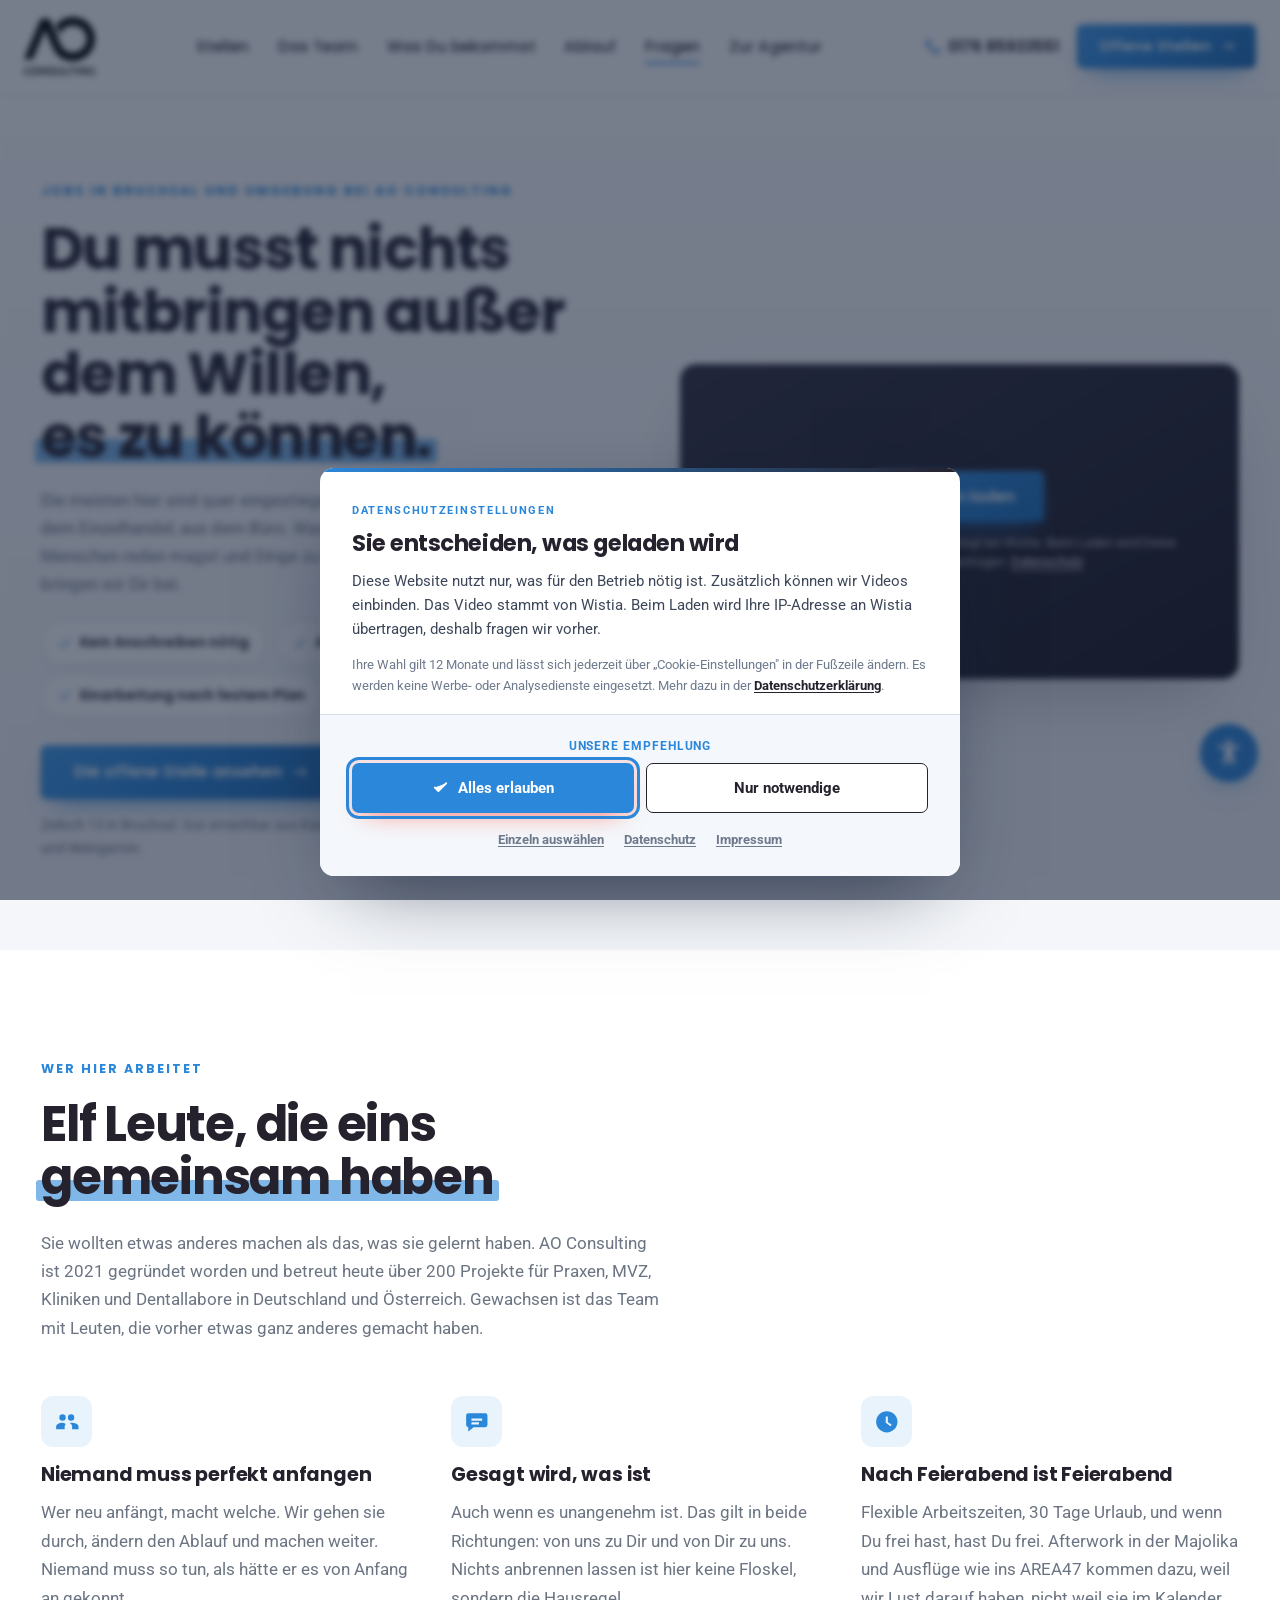
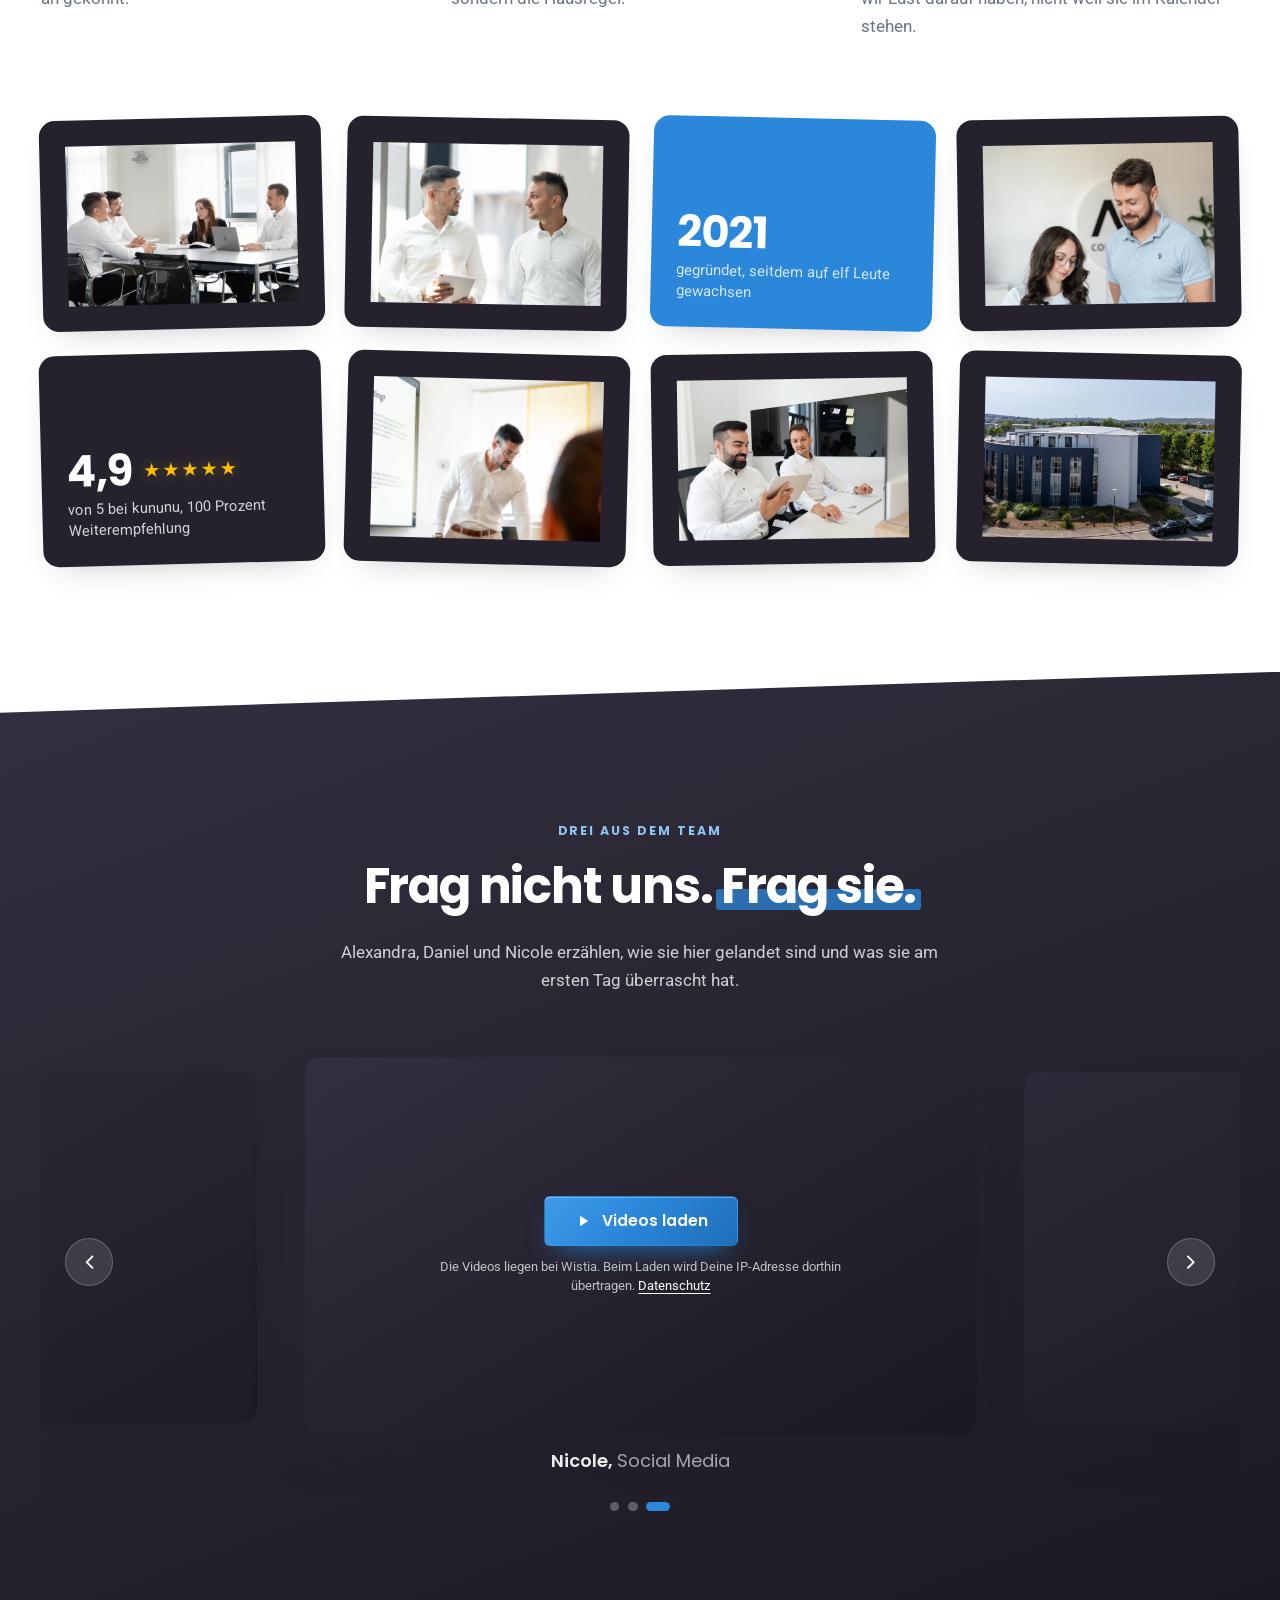
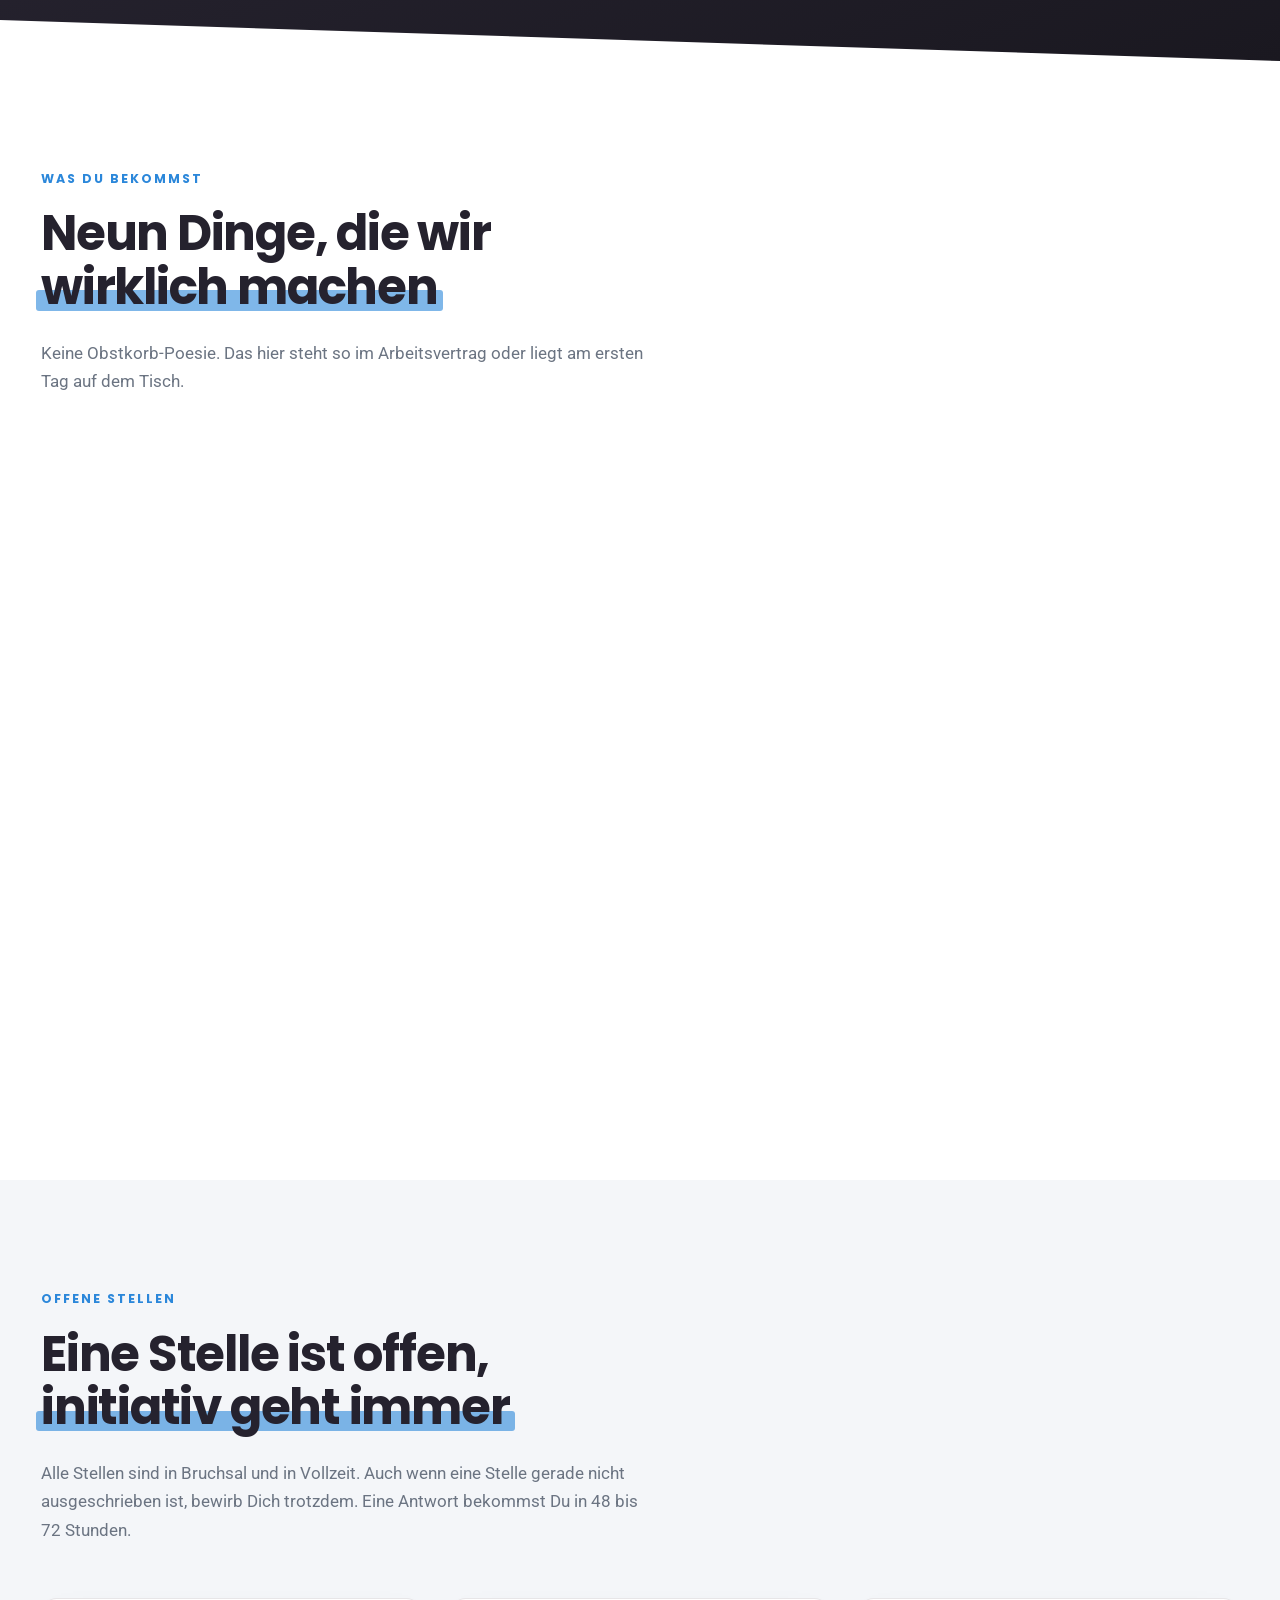
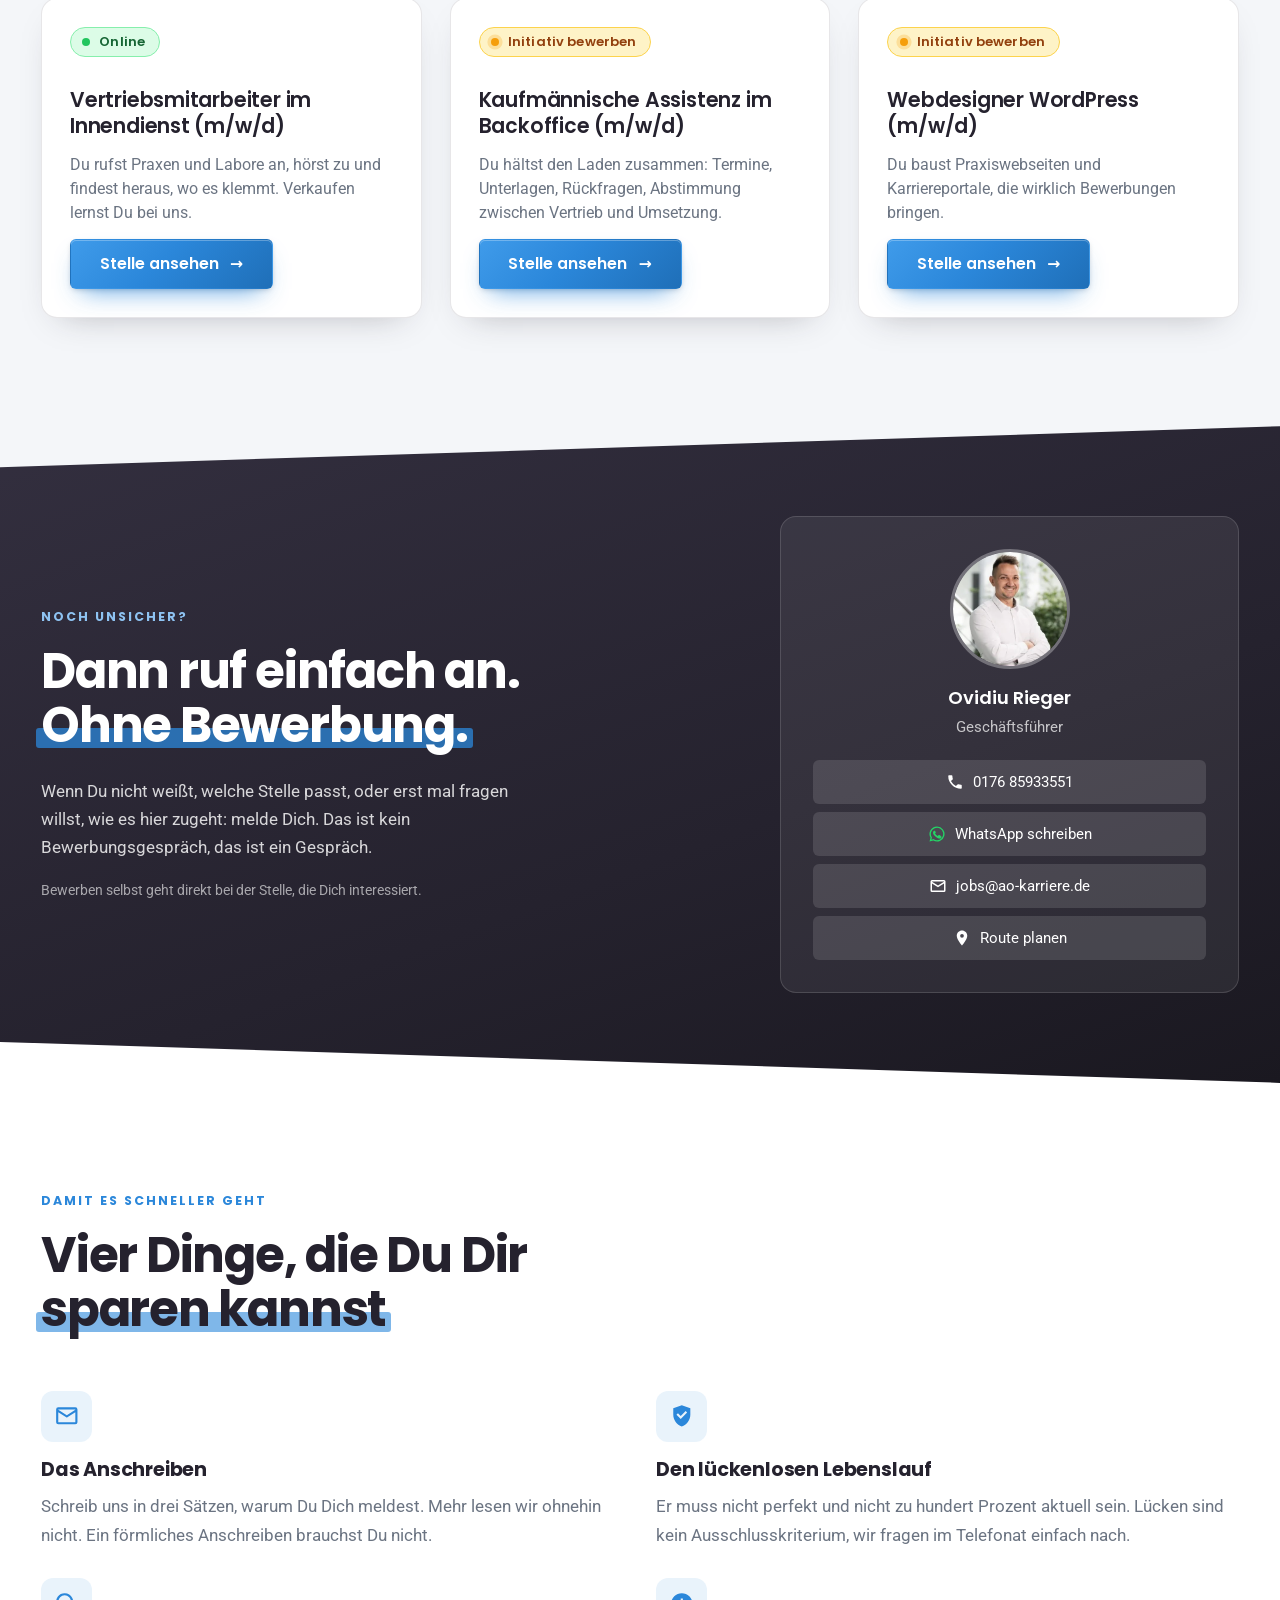
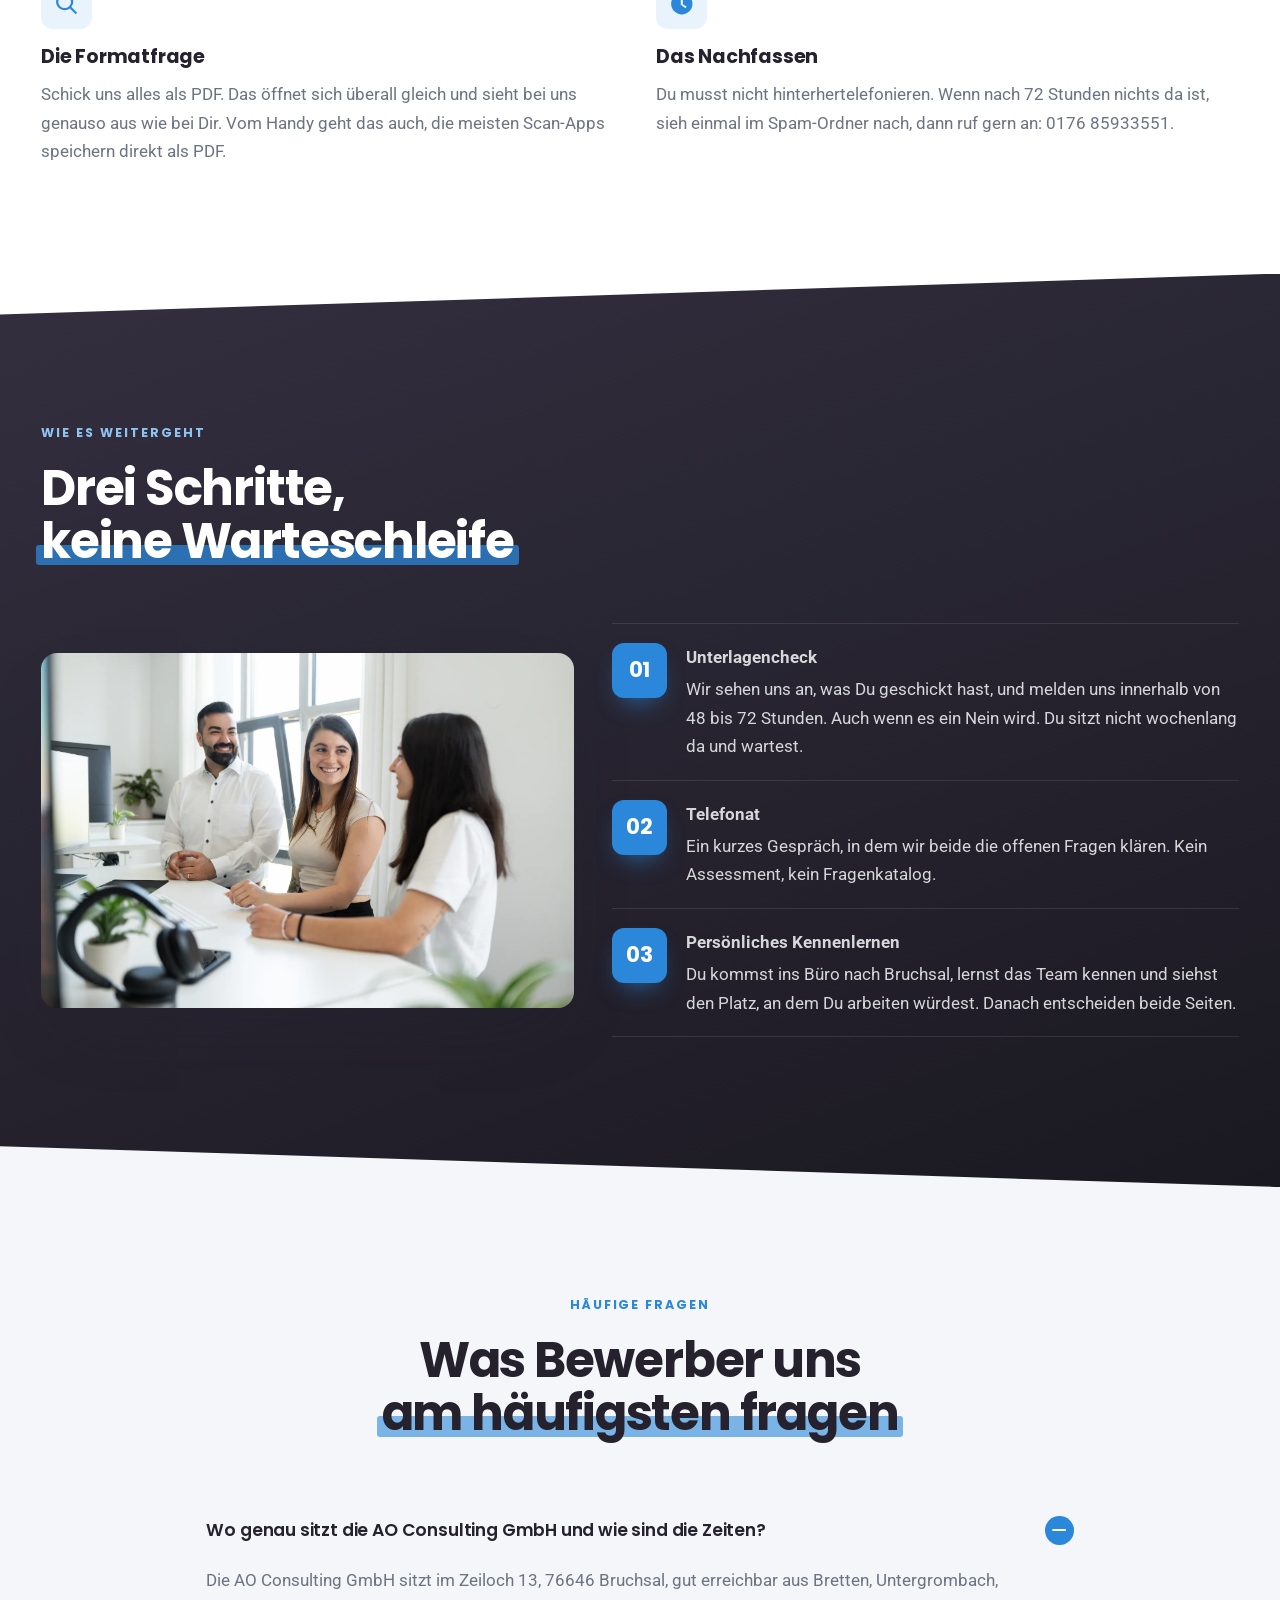
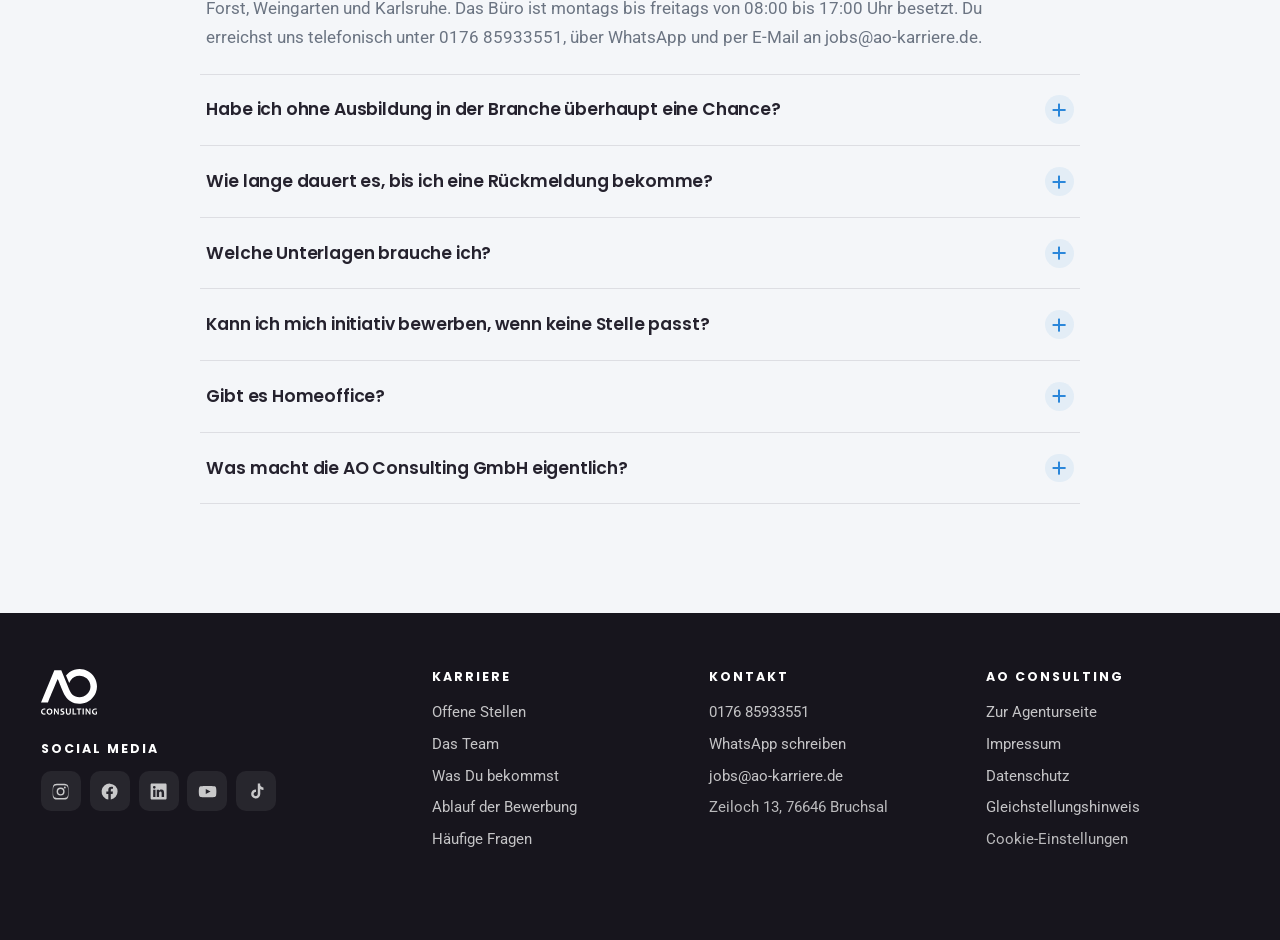
==== commit 9b3801b6: "Barrierefreiheits-Widget: leere Seite beim Scrollen und linke Seite repariert - Farben umkehren / Gr" ====
--- a/website/index.html
+++ b/website/index.html
@@ -22,7 +22,7 @@
 <link rel="preload" href="fonts/roboto-latin-400.woff2" as="font" type="font/woff2" crossorigin>
 <link rel="stylesheet" href="assets/stil.css?v=2">
 <link rel="stylesheet" href="assets/einwilligung.css?v=1">
-<link rel="stylesheet" href="assets/barrierefreiheit.css?v=1">
+<link rel="stylesheet" href="assets/barrierefreiheit.css?v=20261006">
 <link rel="stylesheet" href="assets/stellen-ampel.css?v=1">
 <link rel="stylesheet" href="assets/karriere.css?v=1">
 <script>
--- a/website/assets/barrierefreiheit.css
+++ b/website/assets/barrierefreiheit.css
@@ -54,7 +54,8 @@
 }
 html.bf-links .bf-panel{right:auto;left:0;transform:translateX(-100%);
   box-shadow:14px 0 44px -18px rgba(19,32,56,.5)}
-.bf-panel[data-offen="true"]{transform:translateX(0);visibility:visible;transition:transform .3s cubic-bezier(.4,0,.2,1),visibility 0s}
+.bf-panel[data-offen="true"],
+html.bf-links .bf-panel[data-offen="true"]{transform:translateX(0);visibility:visible;transition:transform .3s cubic-bezier(.4,0,.2,1),visibility 0s}
 
 .bf-kopf{
   display:flex;align-items:center;justify-content:space-between;gap:12px;
@@ -68,7 +69,7 @@
 .bf-zu:hover{background:rgba(255,255,255,.26)}
 .bf-zu svg{width:17px;height:17px}
 
-.bf-koerper{padding:20px;overflow-y:auto;flex:1 1 auto;-webkit-overflow-scrolling:touch}
+.bf-koerper{padding:20px;overflow-y:auto;flex:1 1 auto;-webkit-overflow-scrolling:touch;overscroll-behavior:contain}
 
 .bf-gruppe{margin-bottom:26px}
 .bf-gruppe > h3{
@@ -140,14 +141,15 @@
 html.bf-kontrast .btn:not(.bf-panel *){outline:2px solid #fff}
 
 /* Invertiert */
-html.bf-invertiert body{filter:invert(1) hue-rotate(180deg)}
+/* Filter auf <html> statt <body>: auf body würden Kopf, Panel und Knopf mitscrollen (leere Seite). */
+html.bf-invertiert{filter:invert(1) hue-rotate(180deg)}
 html.bf-invertiert body img,
 html.bf-invertiert body video,
 html.bf-invertiert body iframe{filter:invert(1) hue-rotate(180deg)}
+html.bf-invertiert .bf-panel,html.bf-invertiert .bf-knopf{filter:invert(1) hue-rotate(180deg)}
 
 /* Graustufen */
-html.bf-graustufen body{filter:grayscale(1)}
-html.bf-graustufen .bf-panel,html.bf-graustufen .bf-knopf{filter:grayscale(0)}
+html.bf-graustufen{filter:grayscale(1)}
 
 /* Links hervorheben */
 html.bf-links-hervor body a:not(.bf-panel *):not(.bf-knopf){
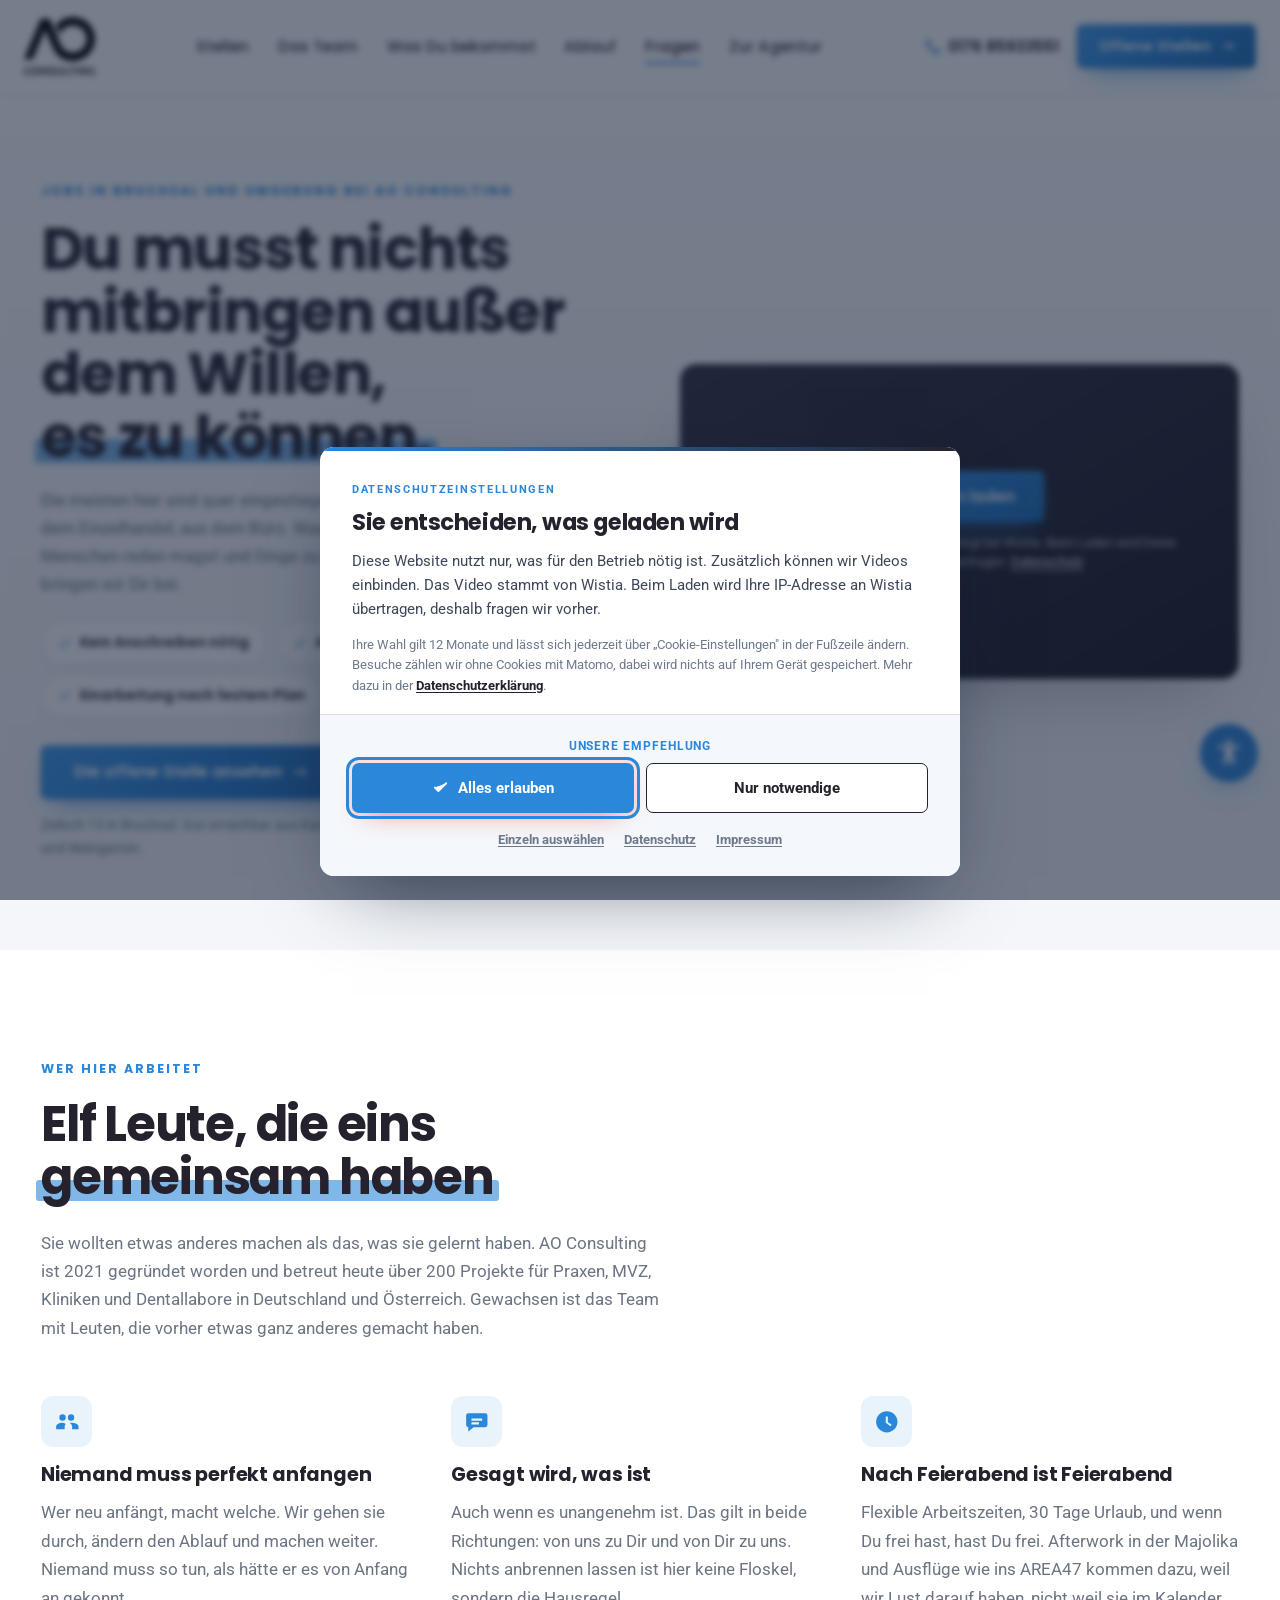
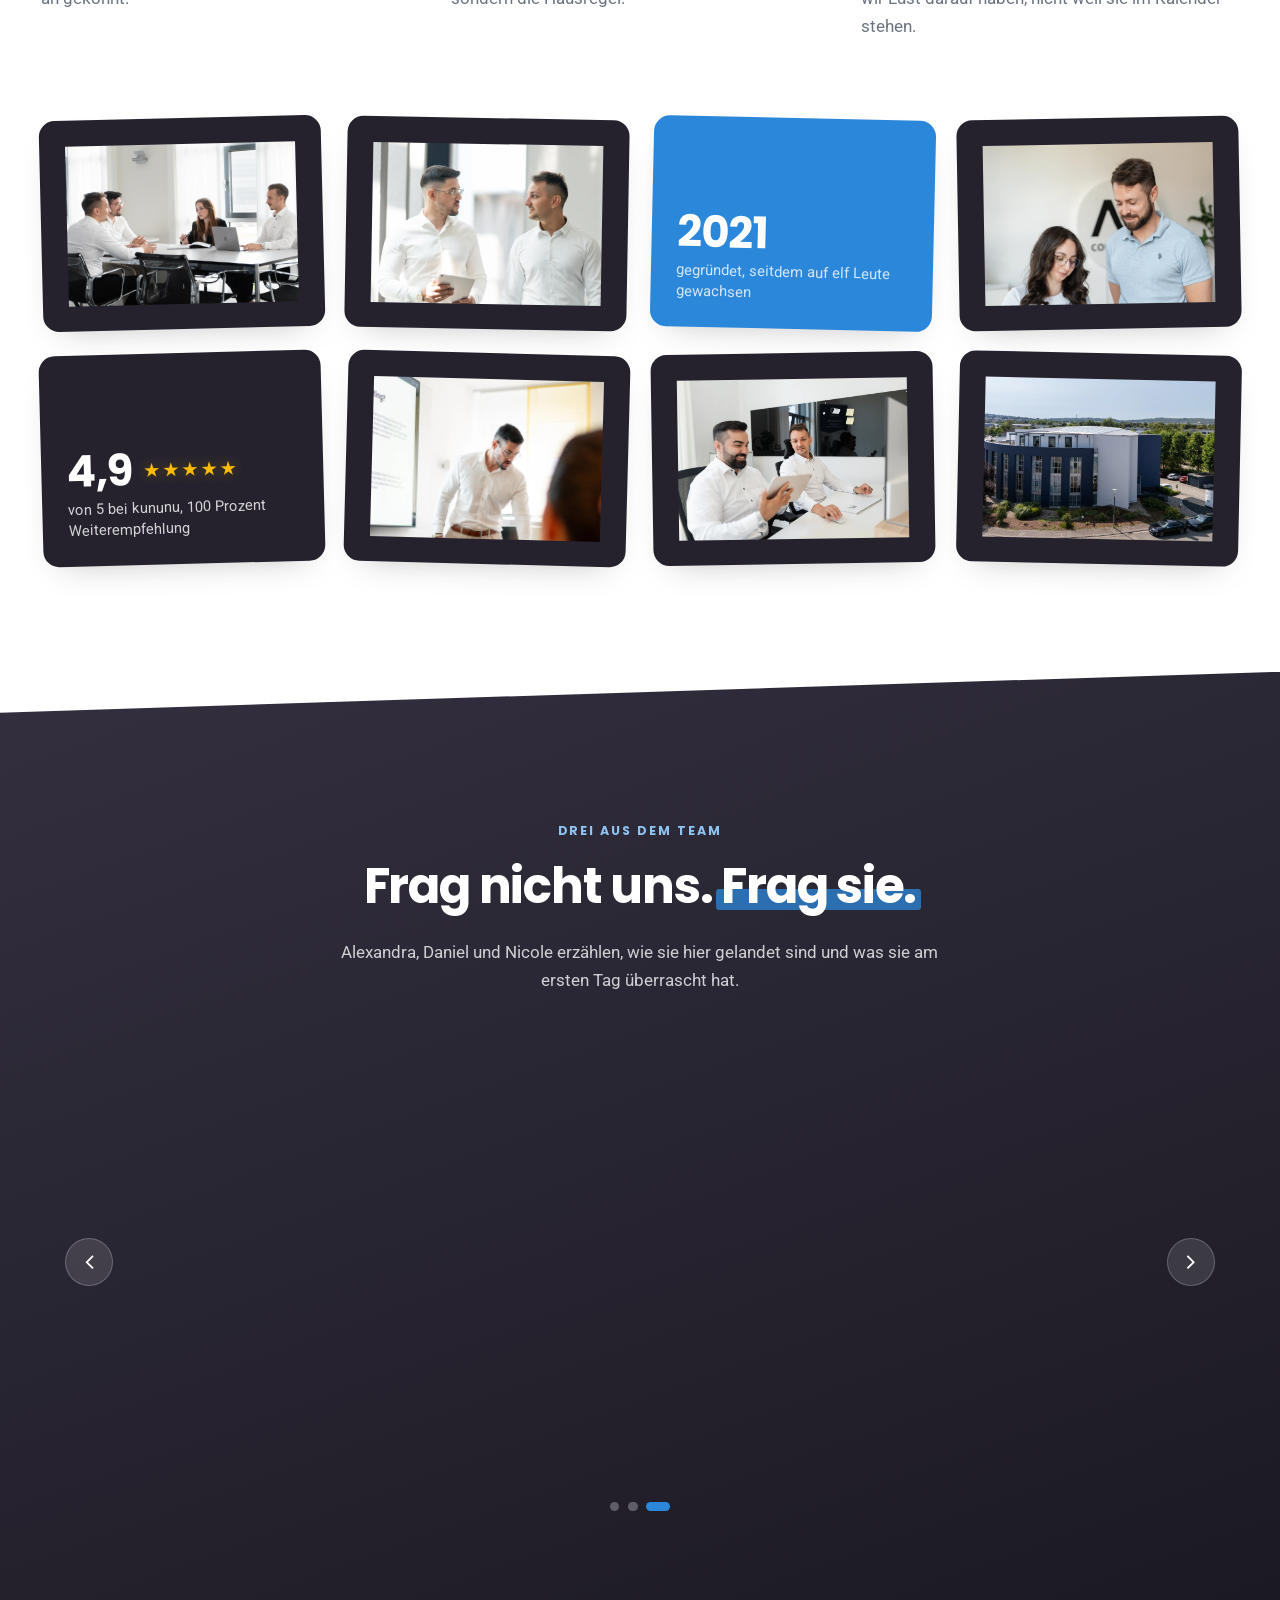
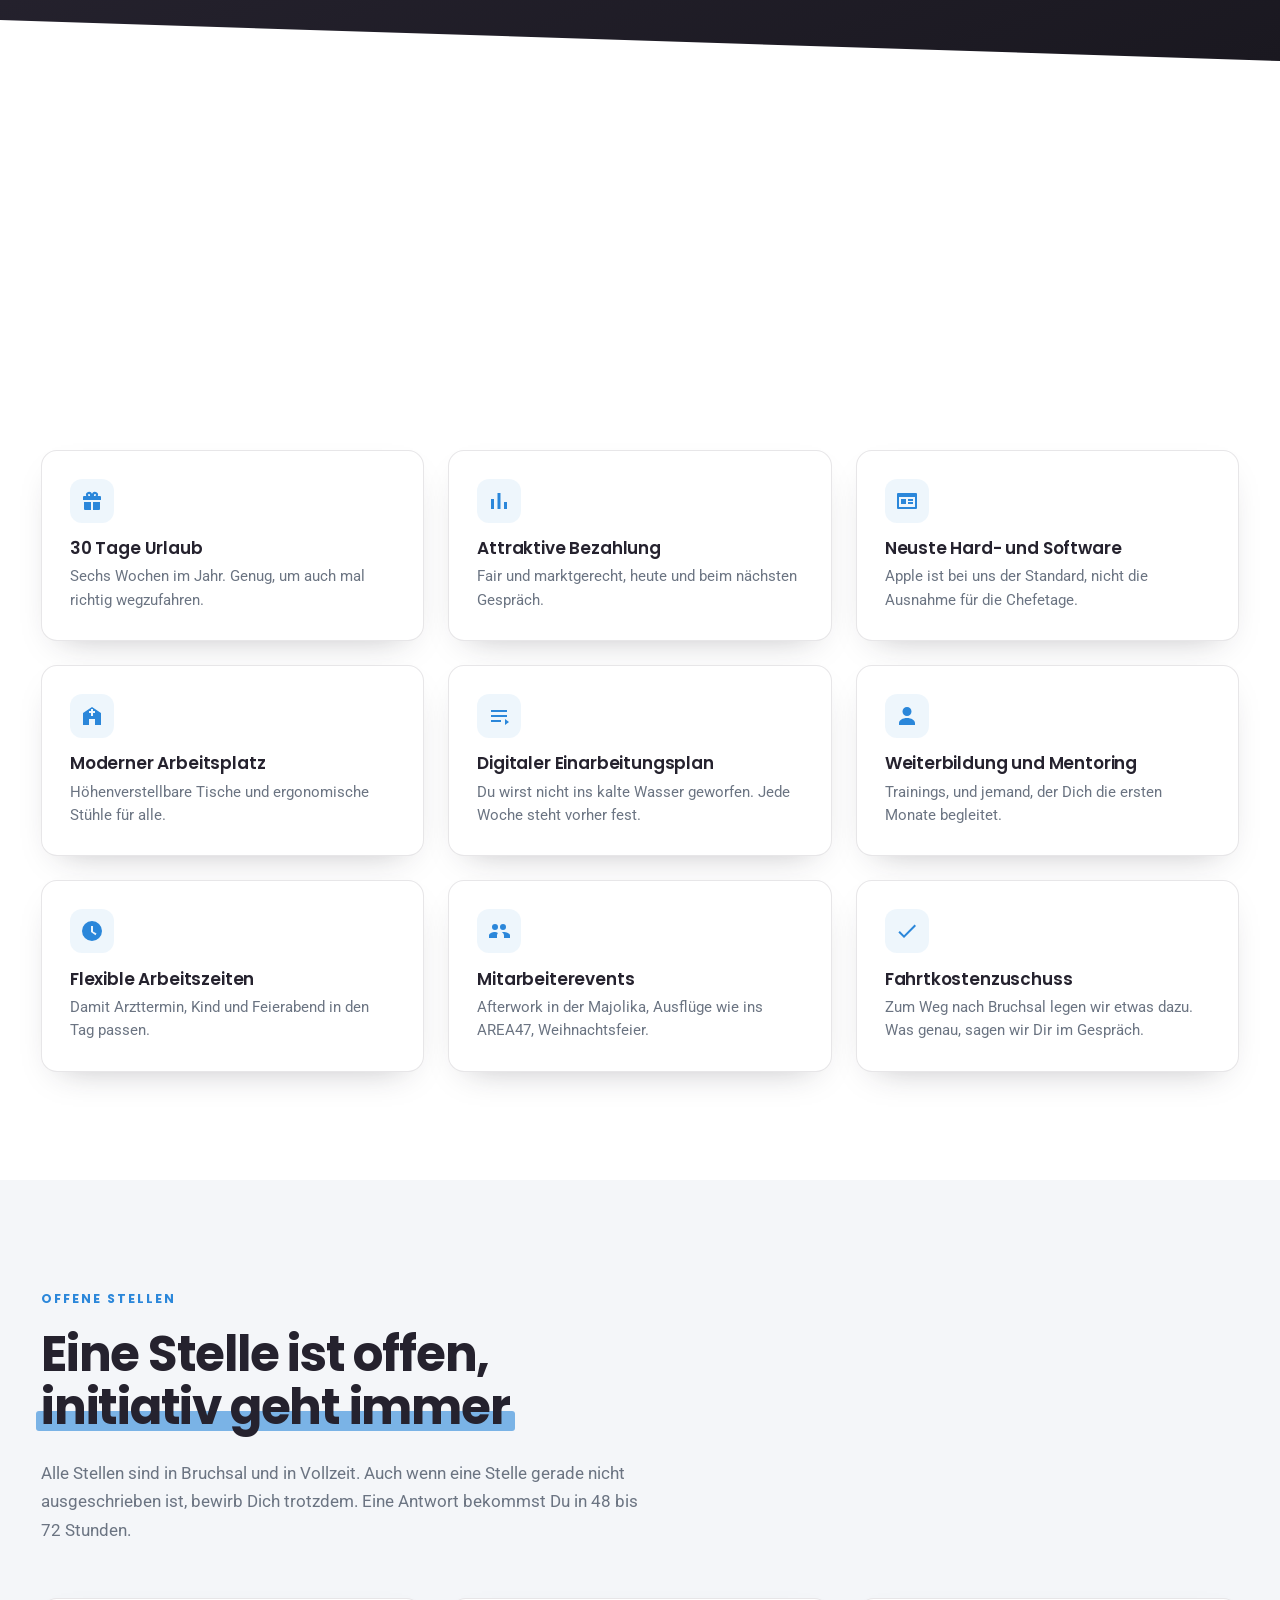
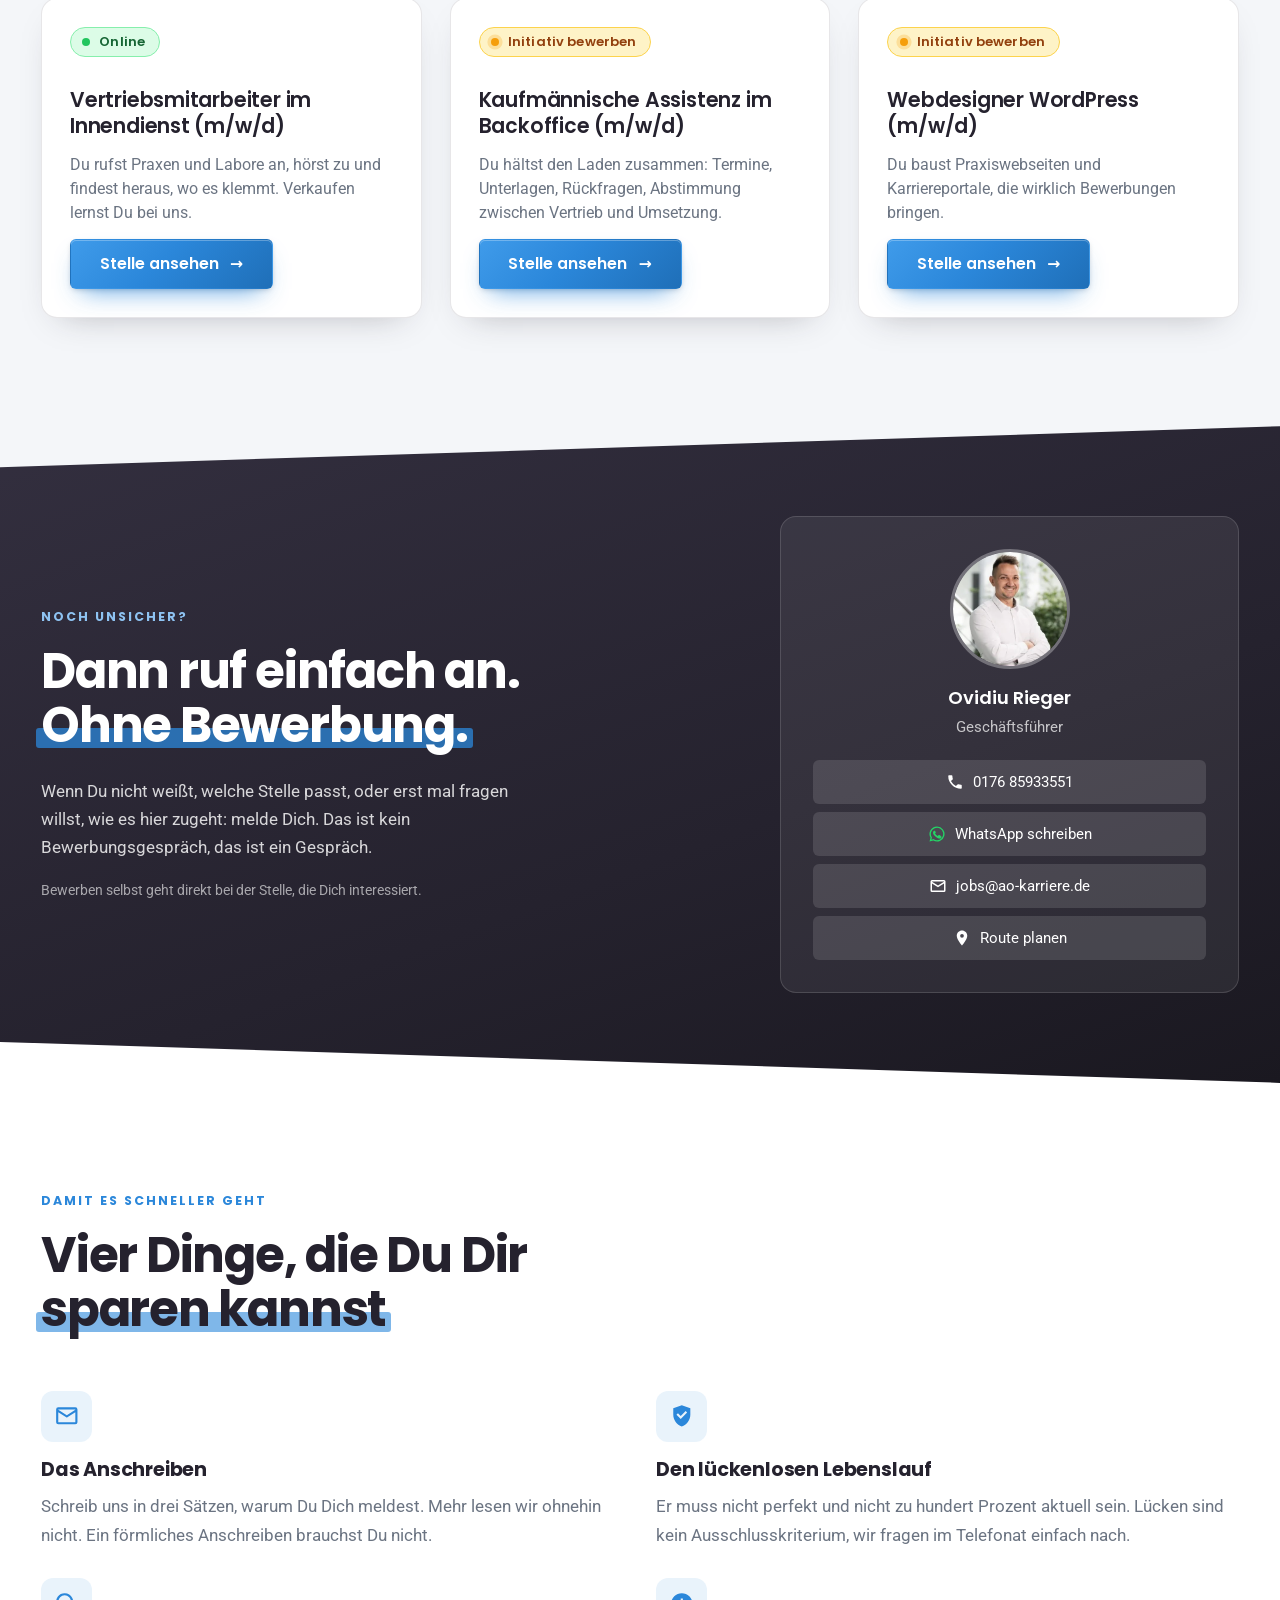
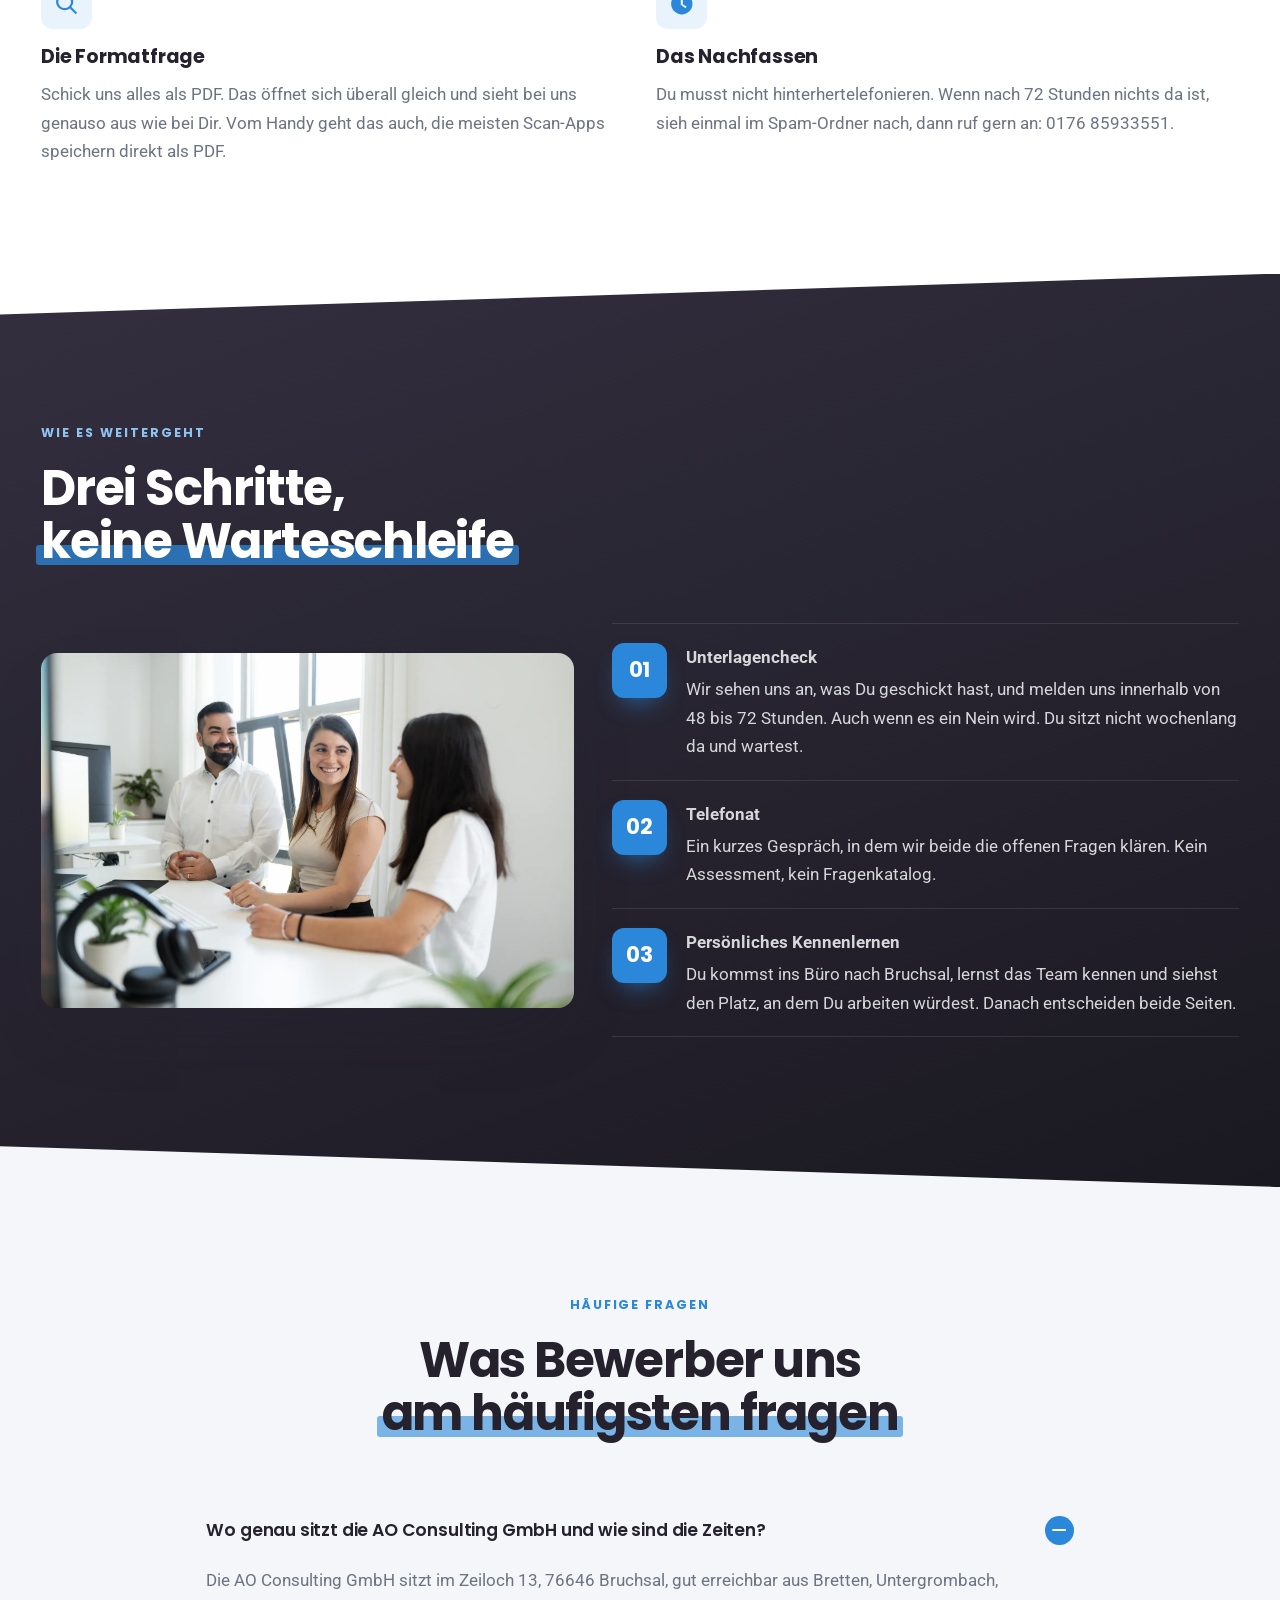
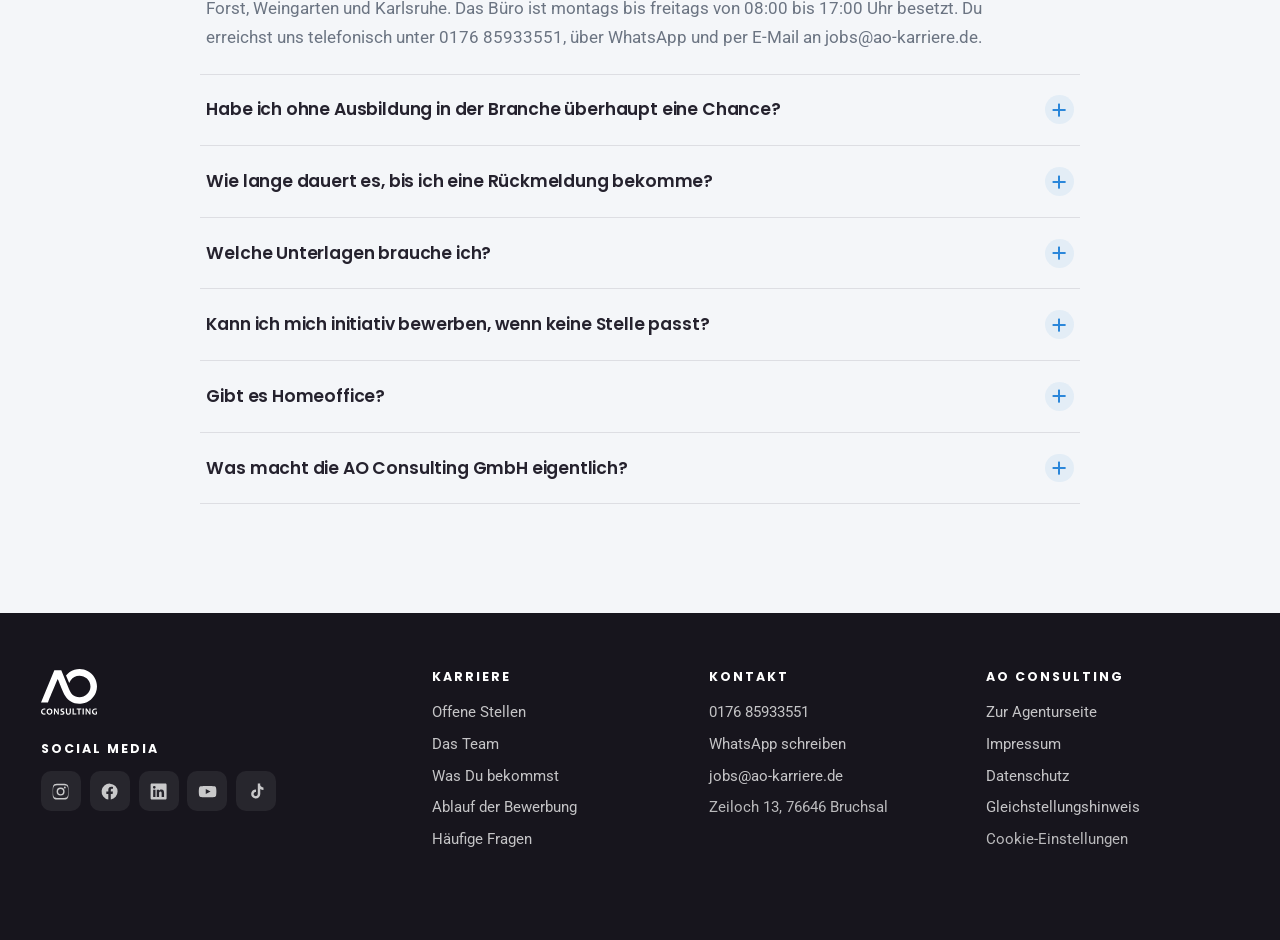
==== commit ed48f1be: "Matomo eingebaut (cookiefrei, statistik.ao-consult.de) und Datenschutz ergänzt (Wunsch Awan: überall" ====
--- a/website/index.html
+++ b/website/index.html
@@ -582,6 +582,7 @@
 
 <script src="assets/einwilligung.js?v=1" defer></script>
 <script src="assets/barrierefreiheit.js?v=1" defer></script>
+<script src="assets/statistik.js" defer></script>
 <script src="assets/skript.js?v=2" defer></script>
 <script src="assets/karriere.js?v=2" defer></script>
 </body>
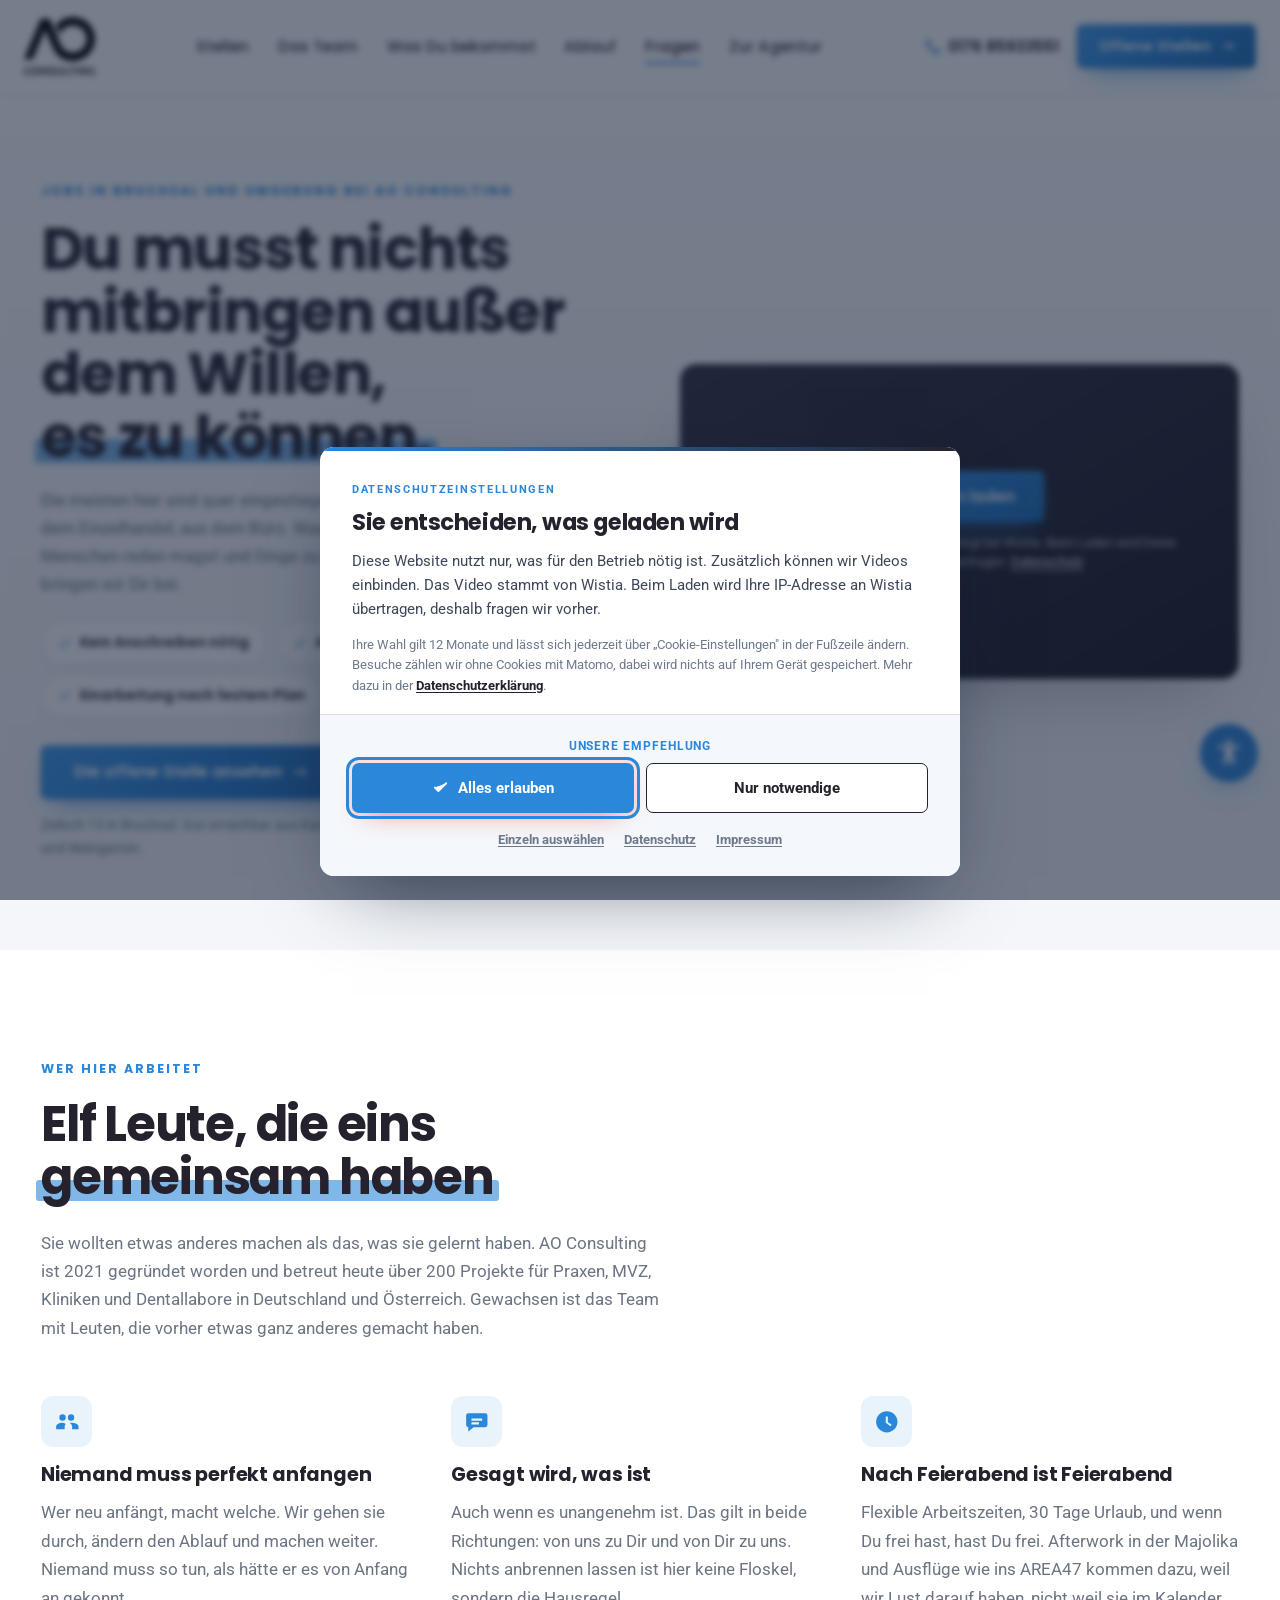
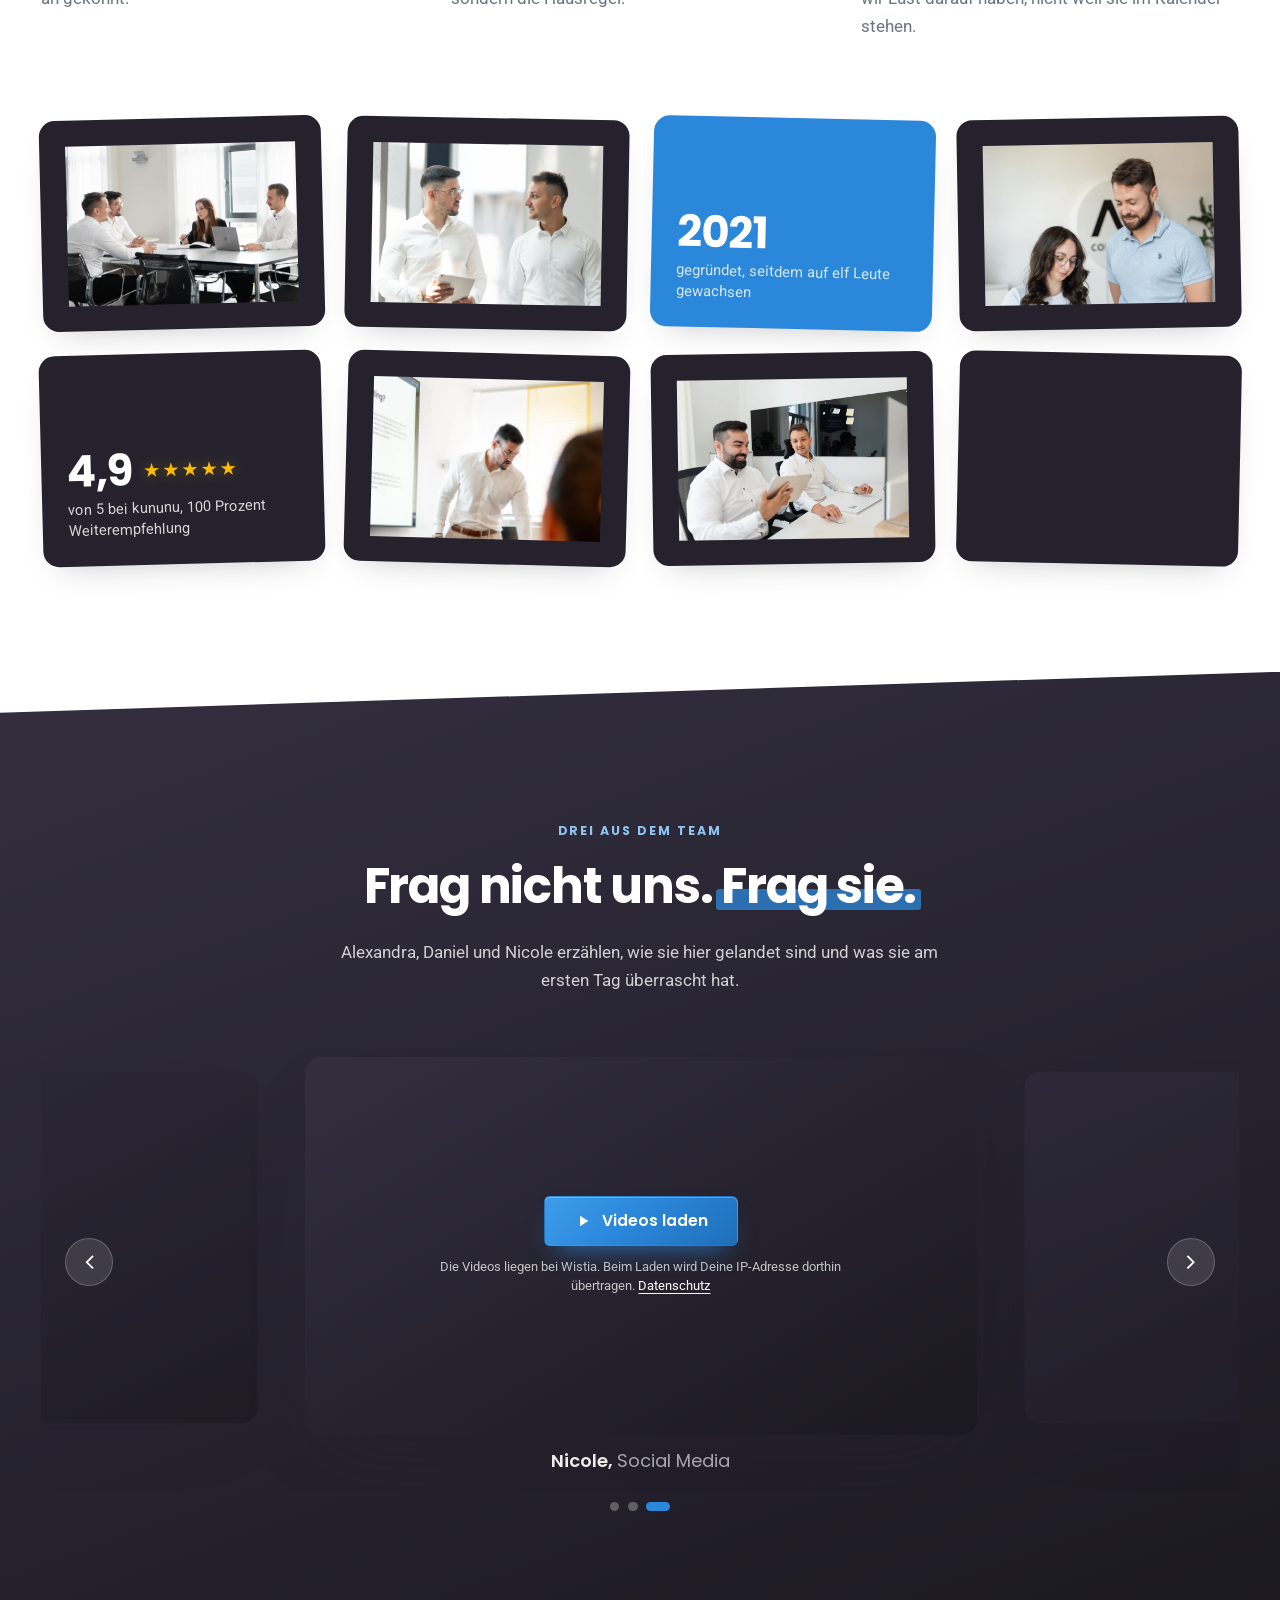
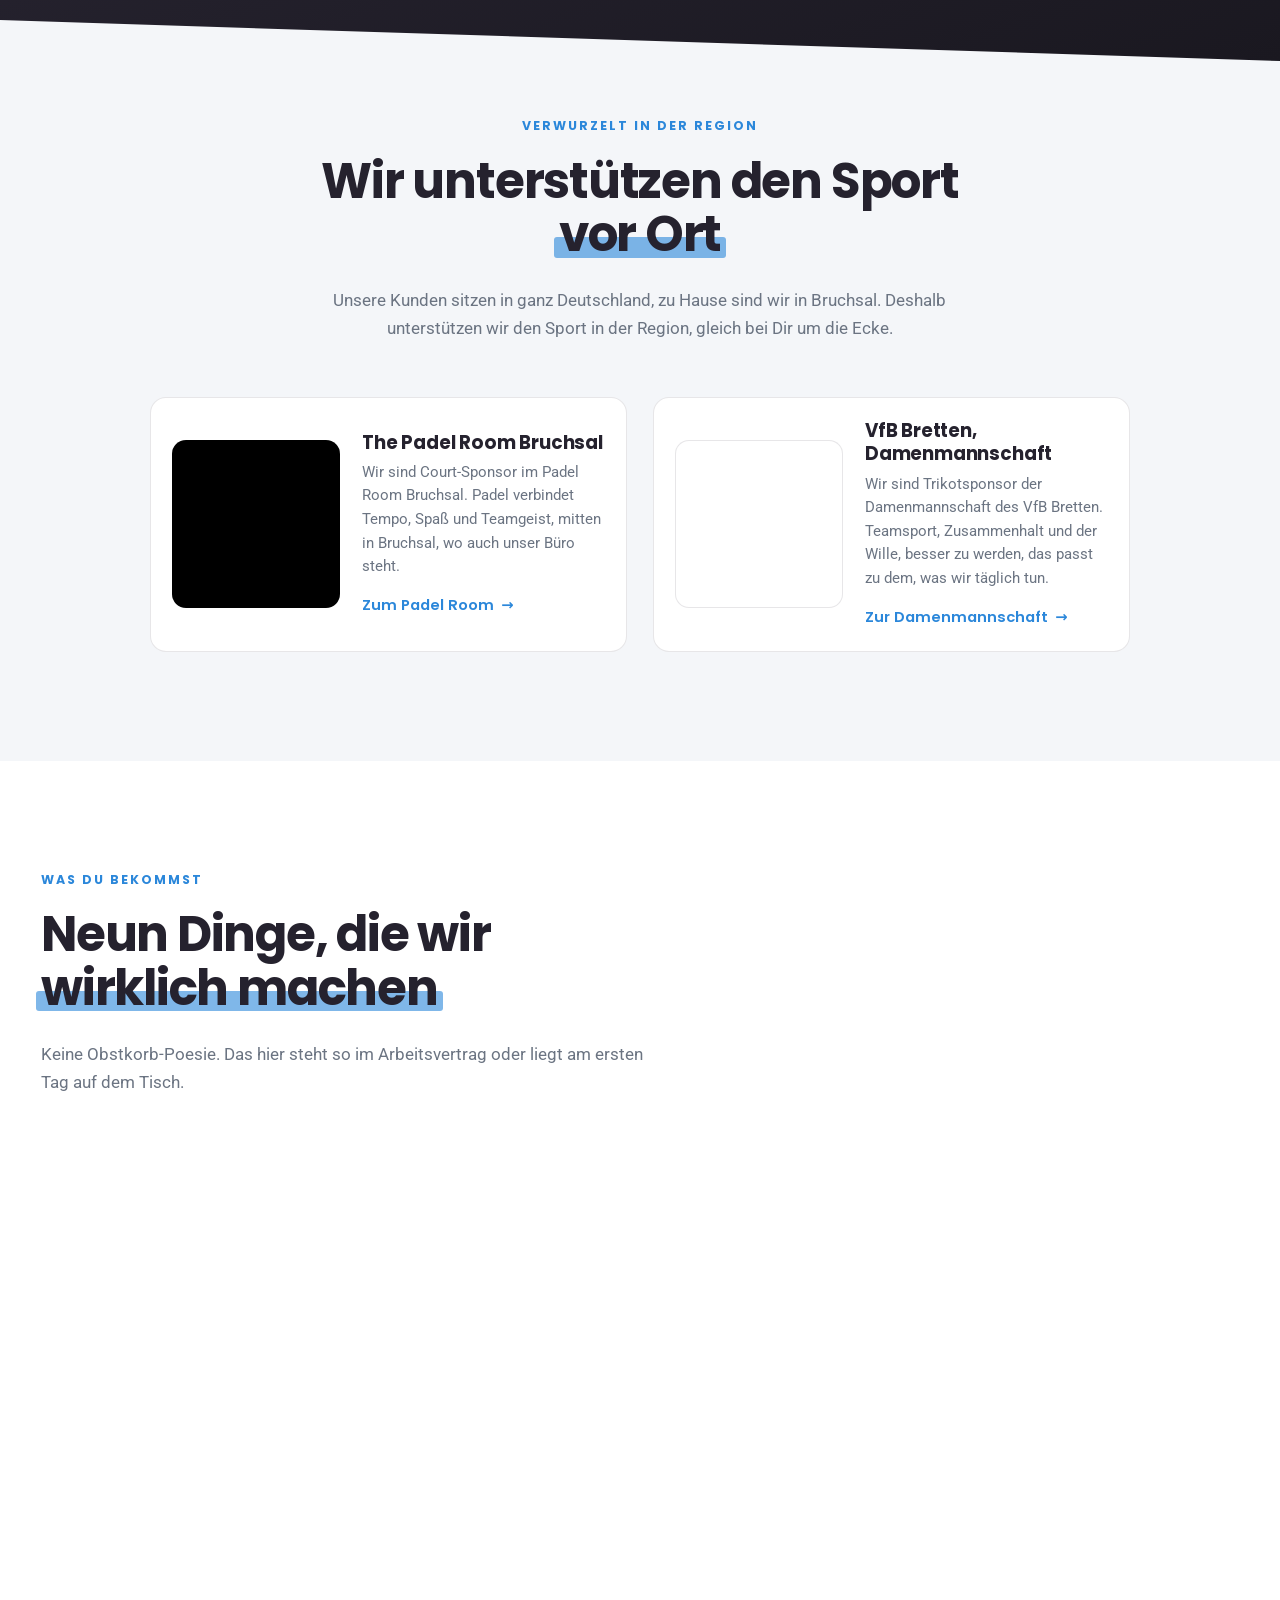
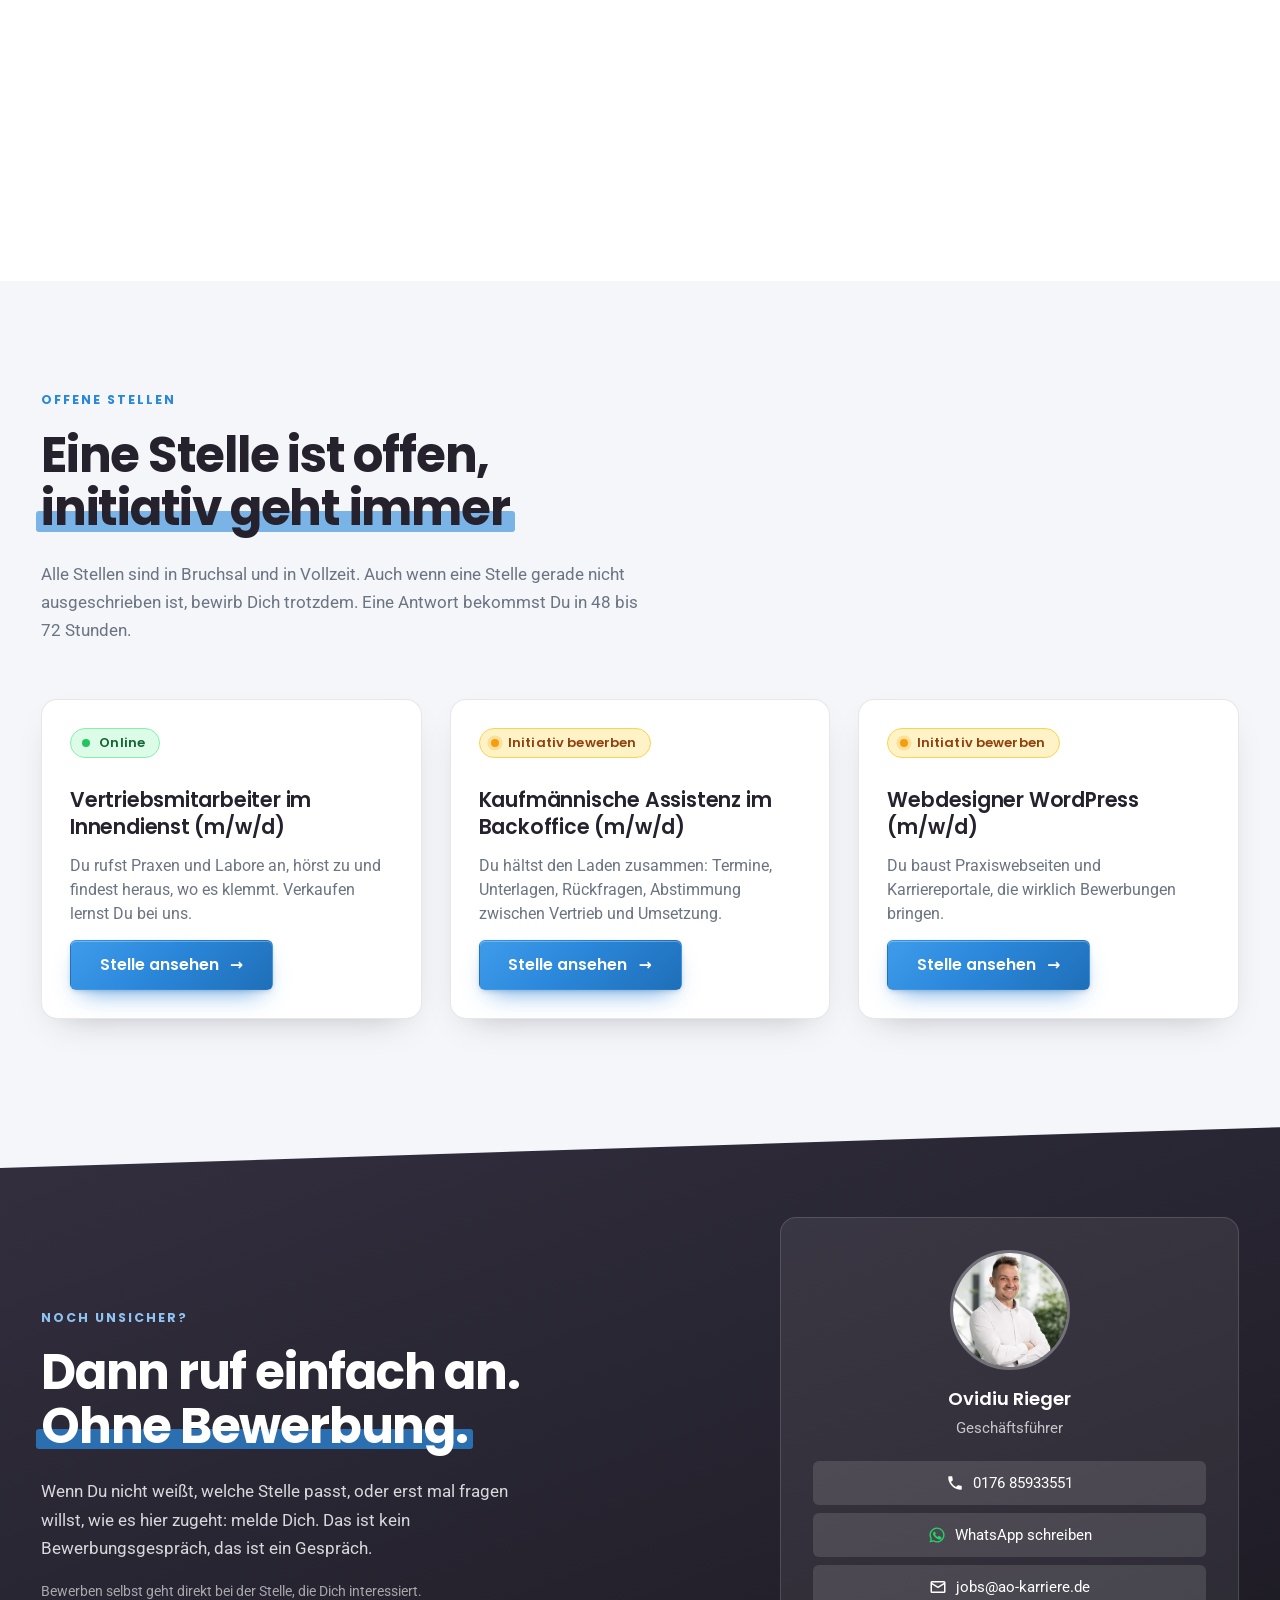
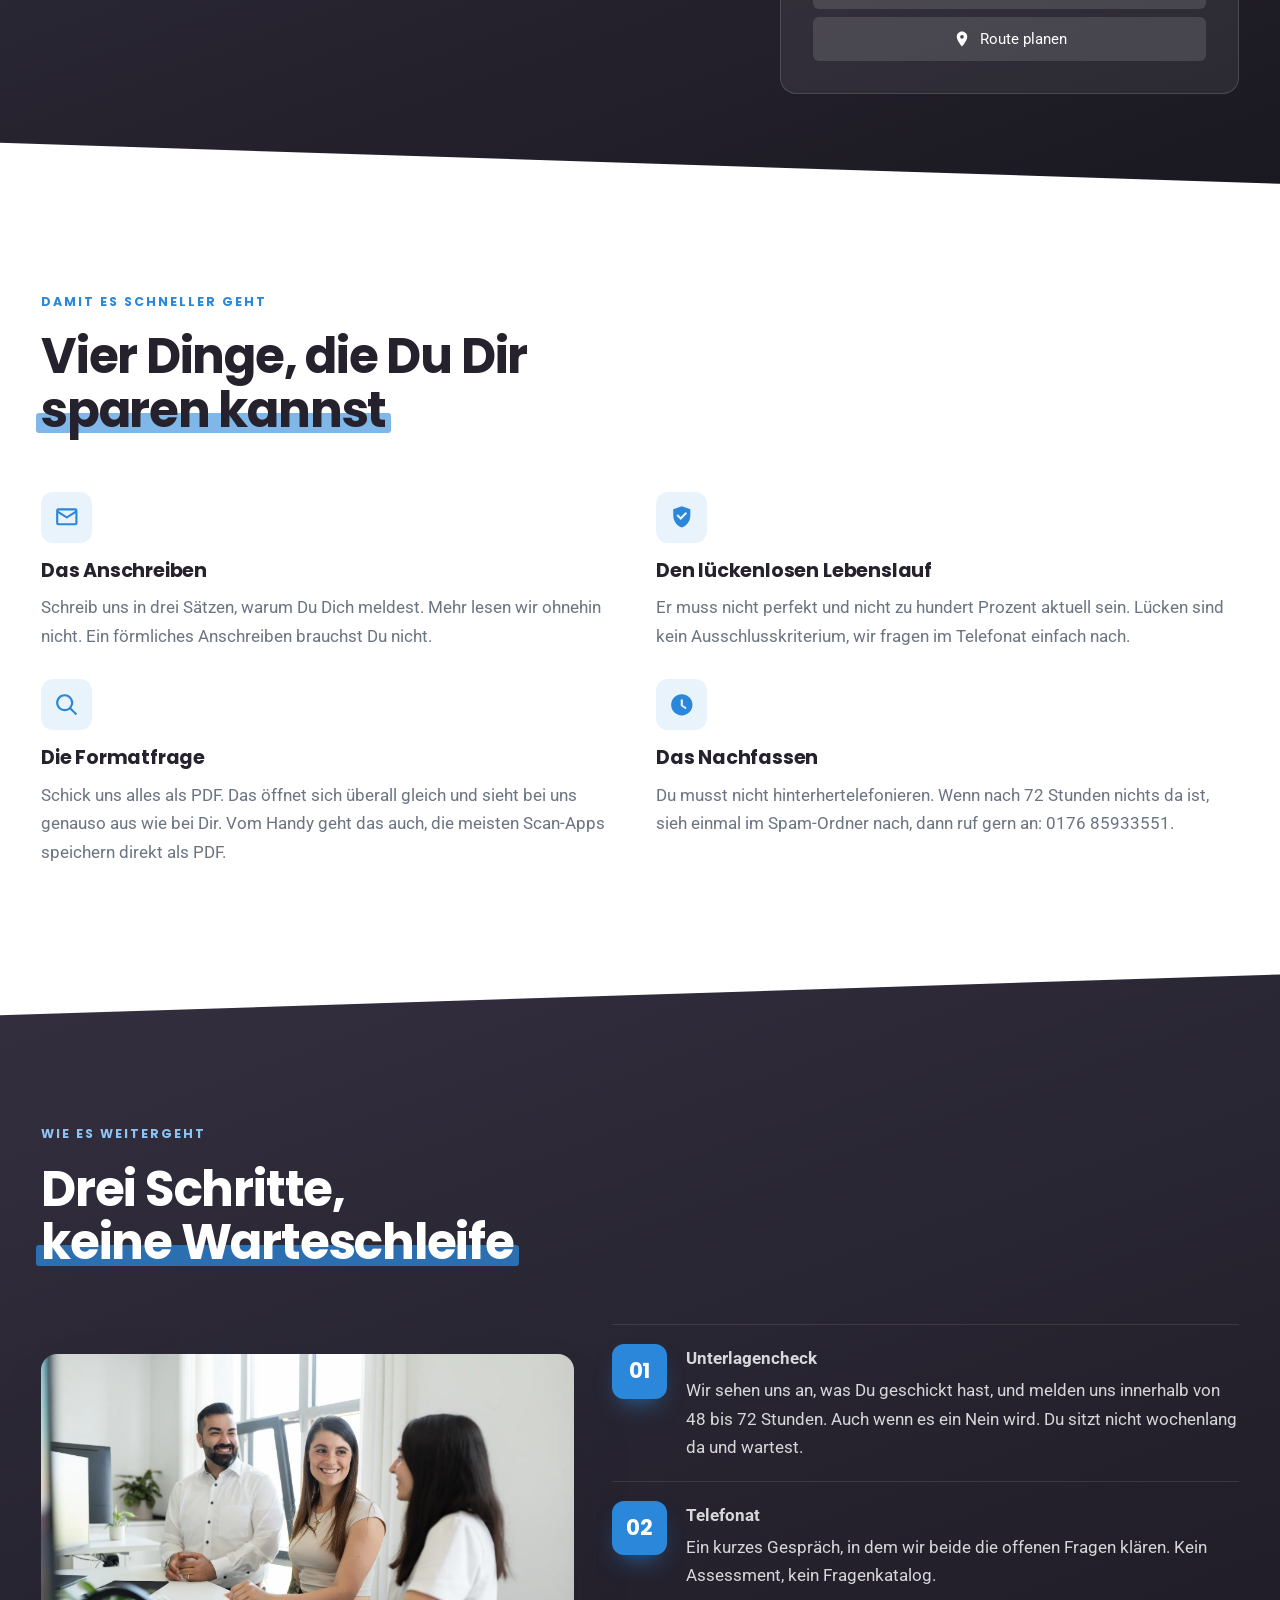
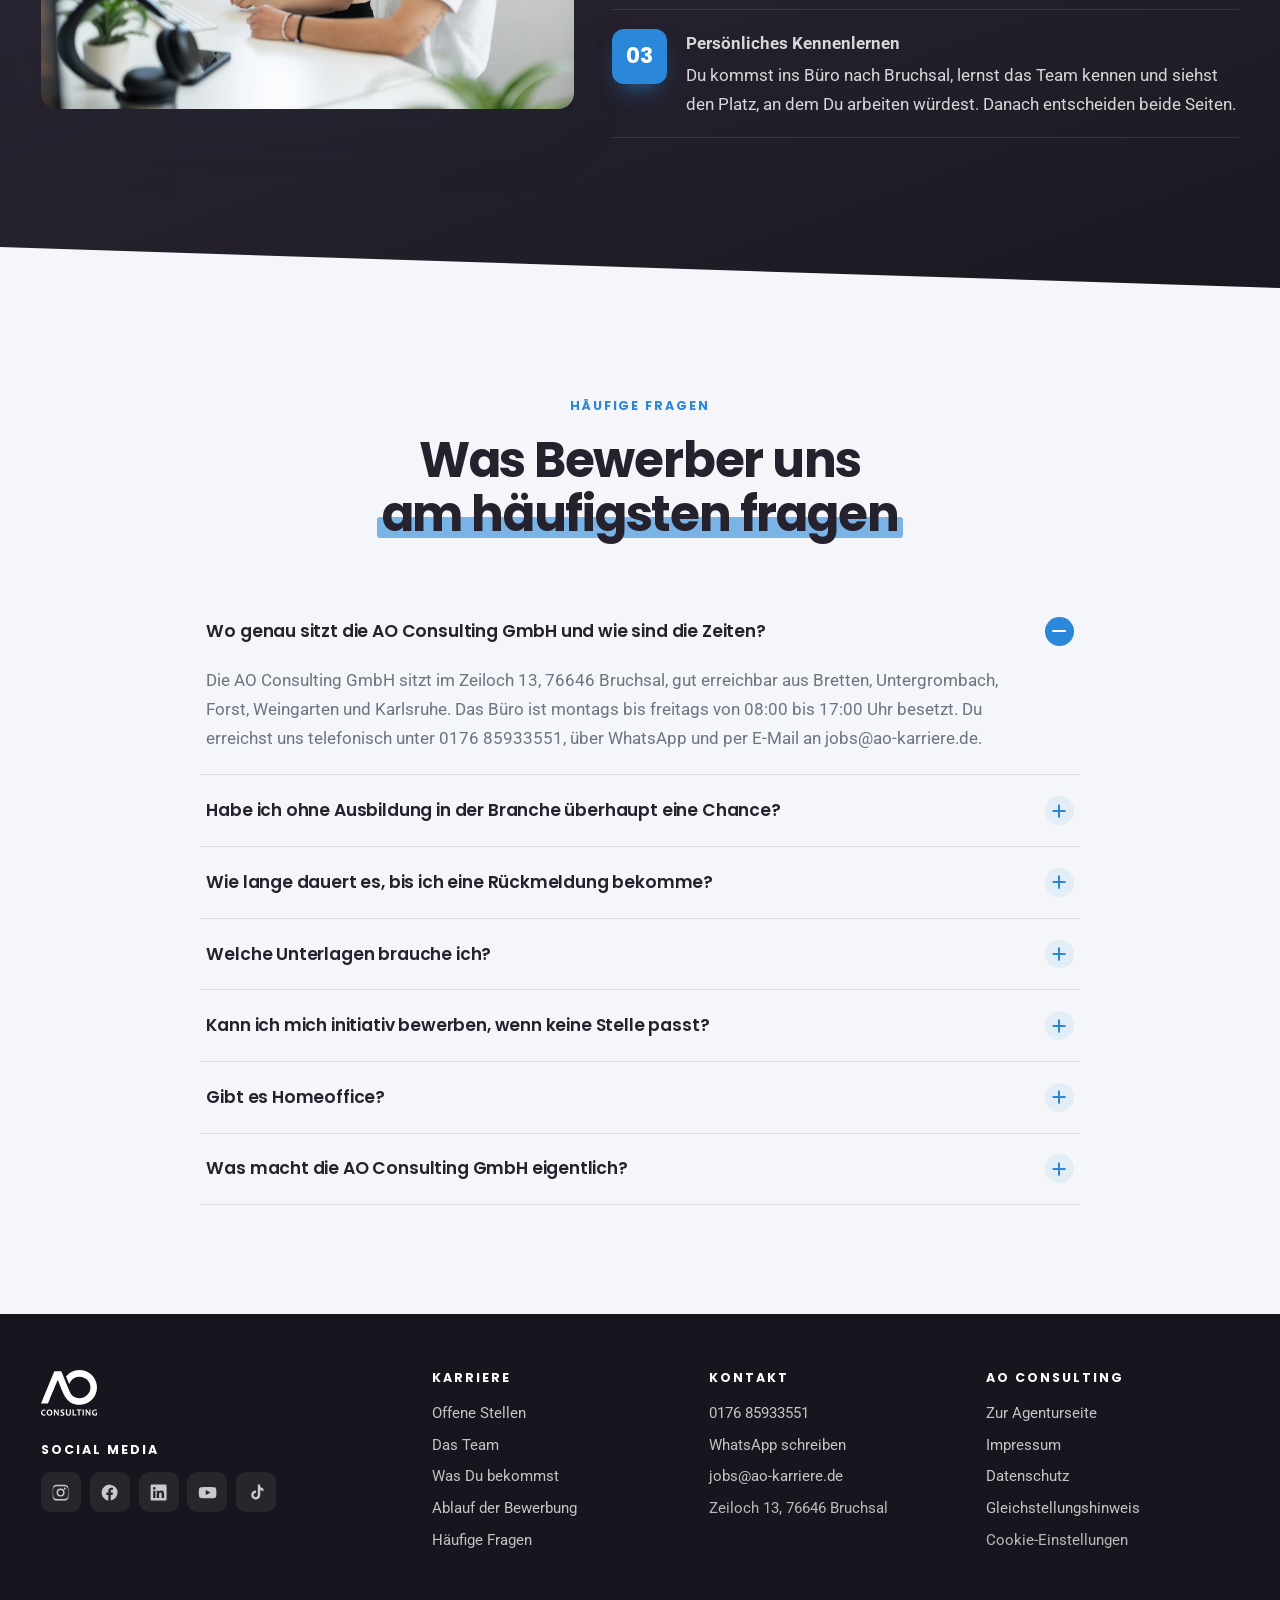
==== commit 75aedebc: "Abschnitt Sport in der Region: Court-Sponsor Padel Room Bruchsal, Trikotsponsor Damenmannschaft VfB " ====
--- a/website/index.html
+++ b/website/index.html
@@ -20,7 +20,7 @@
 <link rel="apple-touch-icon" href="img/apple-touch-icon.png?v=1">
 <link rel="preload" href="fonts/poppins-latin-700.woff2" as="font" type="font/woff2" crossorigin>
 <link rel="preload" href="fonts/roboto-latin-400.woff2" as="font" type="font/woff2" crossorigin>
-<link rel="stylesheet" href="assets/stil.css?v=2">
+<link rel="stylesheet" href="assets/stil.css?v=20261007-2">
 <link rel="stylesheet" href="assets/einwilligung.css?v=1">
 <link rel="stylesheet" href="assets/barrierefreiheit.css?v=20261006">
 <link rel="stylesheet" href="assets/stellen-ampel.css?v=1">
@@ -355,6 +355,38 @@
   </div>
 </section>
 
+<section class="engagement nebel" aria-labelledby="engagement-titel">
+  <div class="innen">
+    <div class="kopfzeile kopfzeile--mitte reveal">
+      <p class="kicker">Verwurzelt in der Region</p>
+      <h2 id="engagement-titel">Wir unterstützen den Sport <span class="hl">vor Ort</span></h2>
+      <p class="einleitung">Unsere Kunden sitzen in ganz Deutschland, zu Hause sind wir in Bruchsal. Deshalb unterstützen wir den Sport in der Region, gleich bei Dir um die Ecke.</p>
+    </div>
+    <ul class="engagement__liste reveal">
+      <li class="engagement__karte">
+        <a class="engagement__logo engagement__logo--dunkel" href="https://thepadelroom.de" target="_blank" rel="noopener">
+          <img src="img/the-padel-room-bruchsal-sponsoring-ao-consulting.webp" alt="The Padel Room Bruchsal" width="900" height="684" loading="lazy" decoding="async">
+        </a>
+        <div class="engagement__text">
+          <h3>The Padel Room Bruchsal</h3>
+          <p>Wir sind Court-Sponsor im Padel Room Bruchsal. Padel verbindet Tempo, Spaß und Teamgeist, mitten in Bruchsal, wo auch unser Büro steht.</p>
+          <a class="pfeil" href="https://thepadelroom.de" target="_blank" rel="noopener">Zum Padel Room</a>
+        </div>
+      </li>
+      <li class="engagement__karte">
+        <a class="engagement__logo engagement__logo--hell" href="https://vfb-bretten.de/frauen/" target="_blank" rel="noopener">
+          <img src="img/vfb-bretten-damen-sponsoring-ao-consulting.webp" alt="VfB Bretten, Damenmannschaft" width="600" height="600" loading="lazy" decoding="async">
+        </a>
+        <div class="engagement__text">
+          <h3>VfB Bretten, Damenmannschaft</h3>
+          <p>Wir sind Trikotsponsor der Damenmannschaft des VfB Bretten. Teamsport, Zusammenhalt und der Wille, besser zu werden, das passt zu dem, was wir täglich tun.</p>
+          <a class="pfeil" href="https://vfb-bretten.de/frauen/" target="_blank" rel="noopener">Zur Damenmannschaft</a>
+        </div>
+      </li>
+    </ul>
+  </div>
+</section>
+
 <section class="benefits" id="benefits" aria-labelledby="benefits-titel">
   <div class="innen">
     <div class="kopfzeile reveal">
--- a/website/assets/stil.css
+++ b/website/assets/stil.css
@@ -1255,3 +1255,21 @@
 .telefon__kameramodul::after{content:"";grid-column:2;grid-row:2;width:18%;aspect-ratio:1;border-radius:50%;
   background:#05070a;box-shadow:inset 0 0 0 1px rgba(255,255,255,.12)}
 .telefon__kameramodul .telefon__blitz.an{background:#fff8d8;box-shadow:0 0 18px 6px rgba(255,246,199,.85),0 0 60px 26px rgba(255,240,170,.45)}
+
+
+/* ---------- Engagement in der Region (Sponsoring) ---------- */
+.engagement{padding-top:3.5rem}
+.engagement .einleitung{margin-inline:auto;max-width:640px}
+.engagement__liste{list-style:none;display:grid;grid-template-columns:repeat(2,minmax(0,1fr));gap:1.6rem;max-width:980px;margin-inline:auto}
+.engagement__karte{display:grid;grid-template-columns:168px minmax(0,1fr);gap:1.4rem;align-items:center;background:#fff;border:1px solid var(--linie);border-radius:var(--radius-k);padding:1.3rem;transition:transform .3s var(--ease),box-shadow .3s,border-color .3s}
+.engagement__karte:hover{transform:translateY(-4px);box-shadow:var(--schatten-k);border-color:var(--blau)}
+.engagement__logo{display:flex;align-items:center;justify-content:center;aspect-ratio:1;border-radius:14px;overflow:hidden;background:#f3f5f8}
+.engagement__logo--dunkel{background:#000}
+.engagement__logo img{width:100%;height:100%;object-fit:contain}
+.engagement__logo--hell{background:#fff;border:1px solid var(--linie);padding:.8rem}
+.engagement__logo--platzhalter{border:1.5px dashed var(--linie);color:var(--text-2);font-family:var(--schrift-kopf);font-weight:600;font-size:.9rem;text-decoration:none}
+.engagement__text h3{font-size:1.15rem;margin-bottom:.4rem}
+.engagement__text p{color:var(--text-2);font-size:.95rem;line-height:1.55;margin:0 0 .7rem}
+.engagement__text .pfeil{font-size:.92rem}
+@media (max-width:980px){.engagement__liste{grid-template-columns:1fr;max-width:560px}}
+@media (max-width:560px){.engagement__karte{grid-template-columns:1fr;text-align:center}.engagement__logo{width:150px;margin-inline:auto}.engagement__text .pfeil{justify-content:center}}
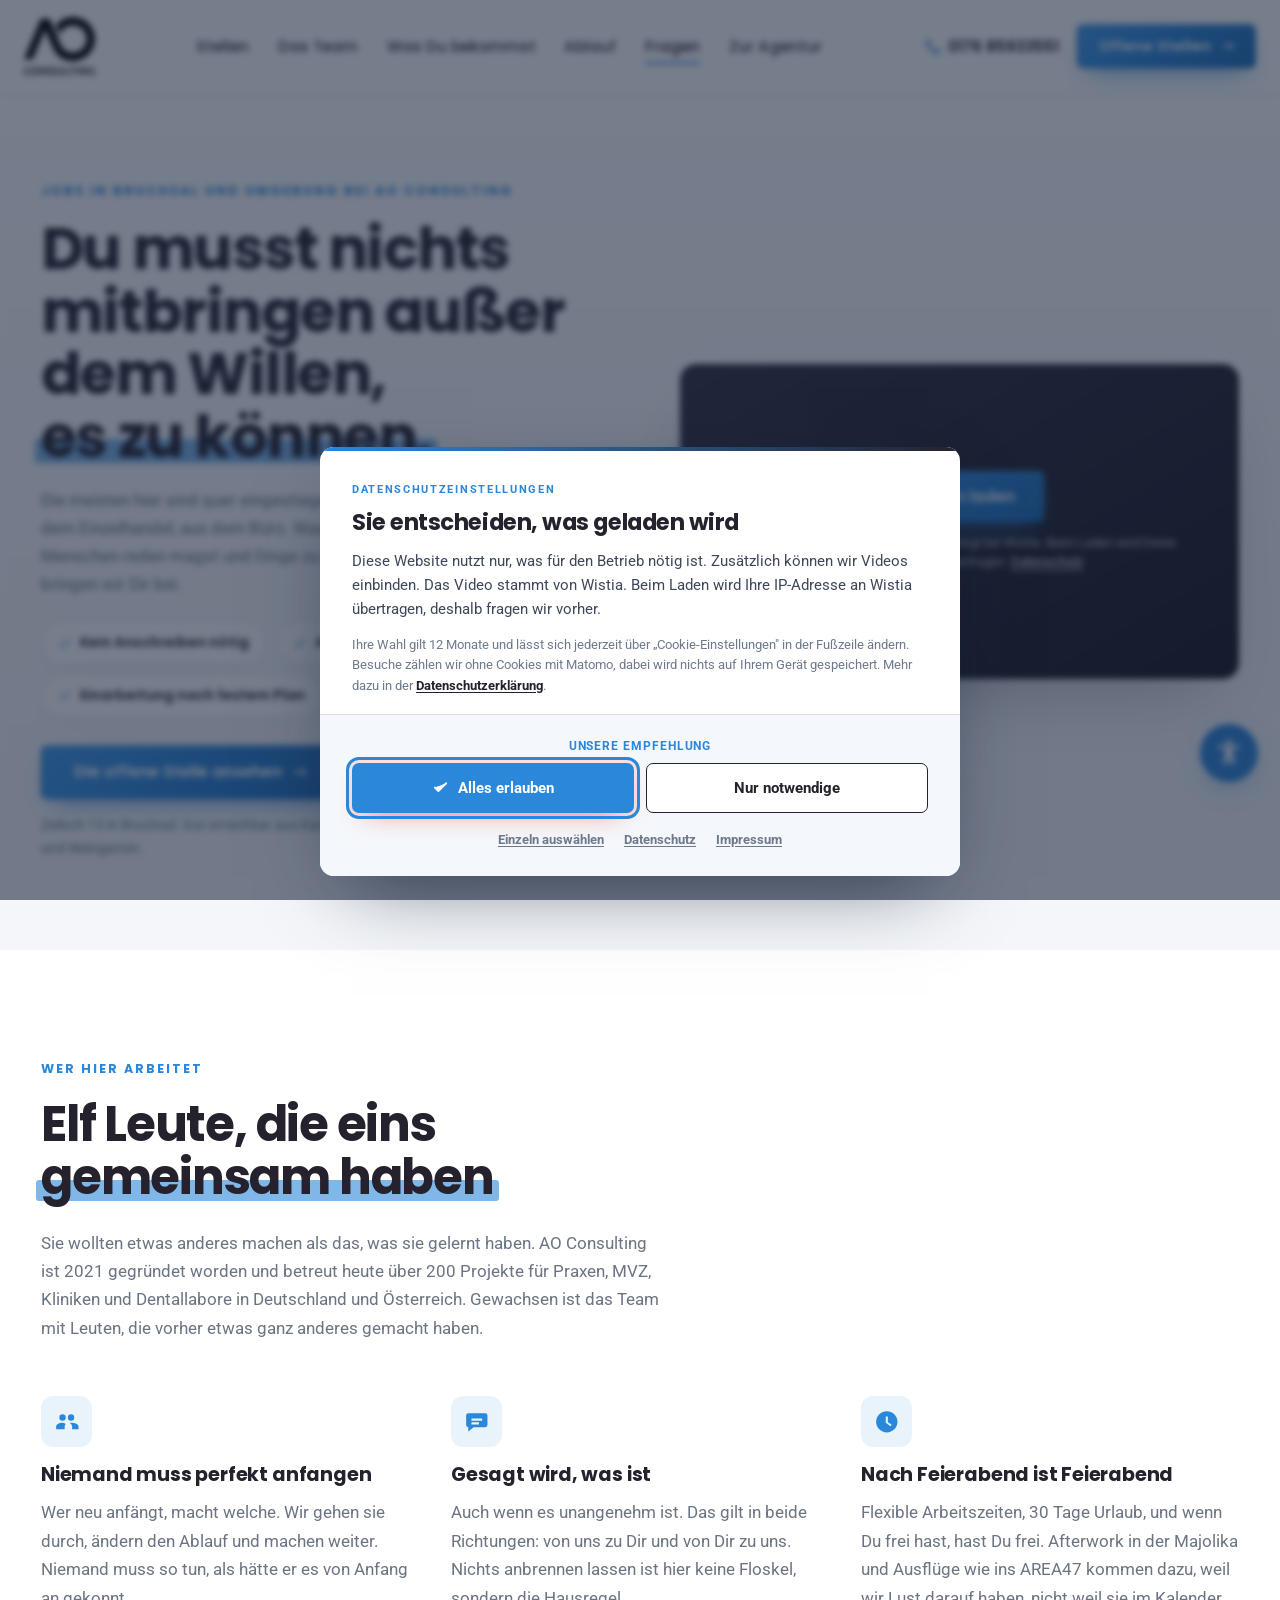
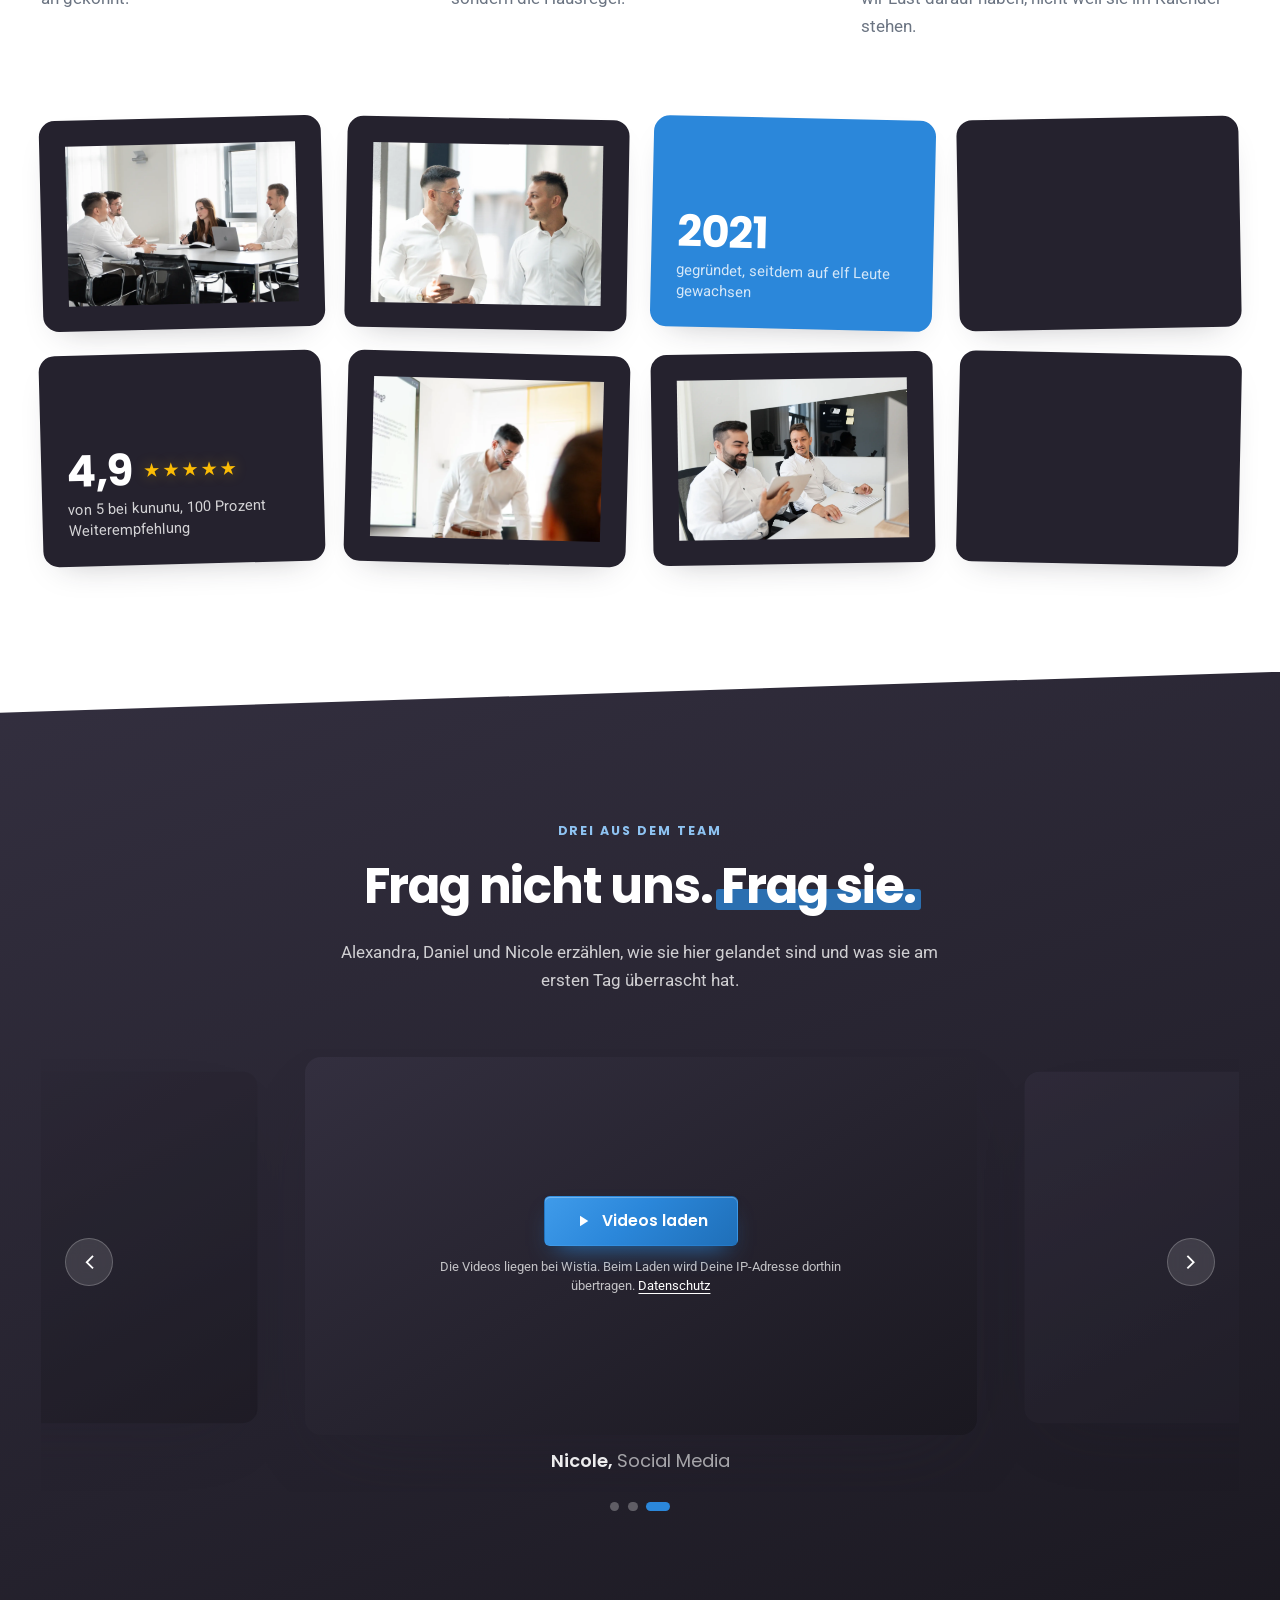
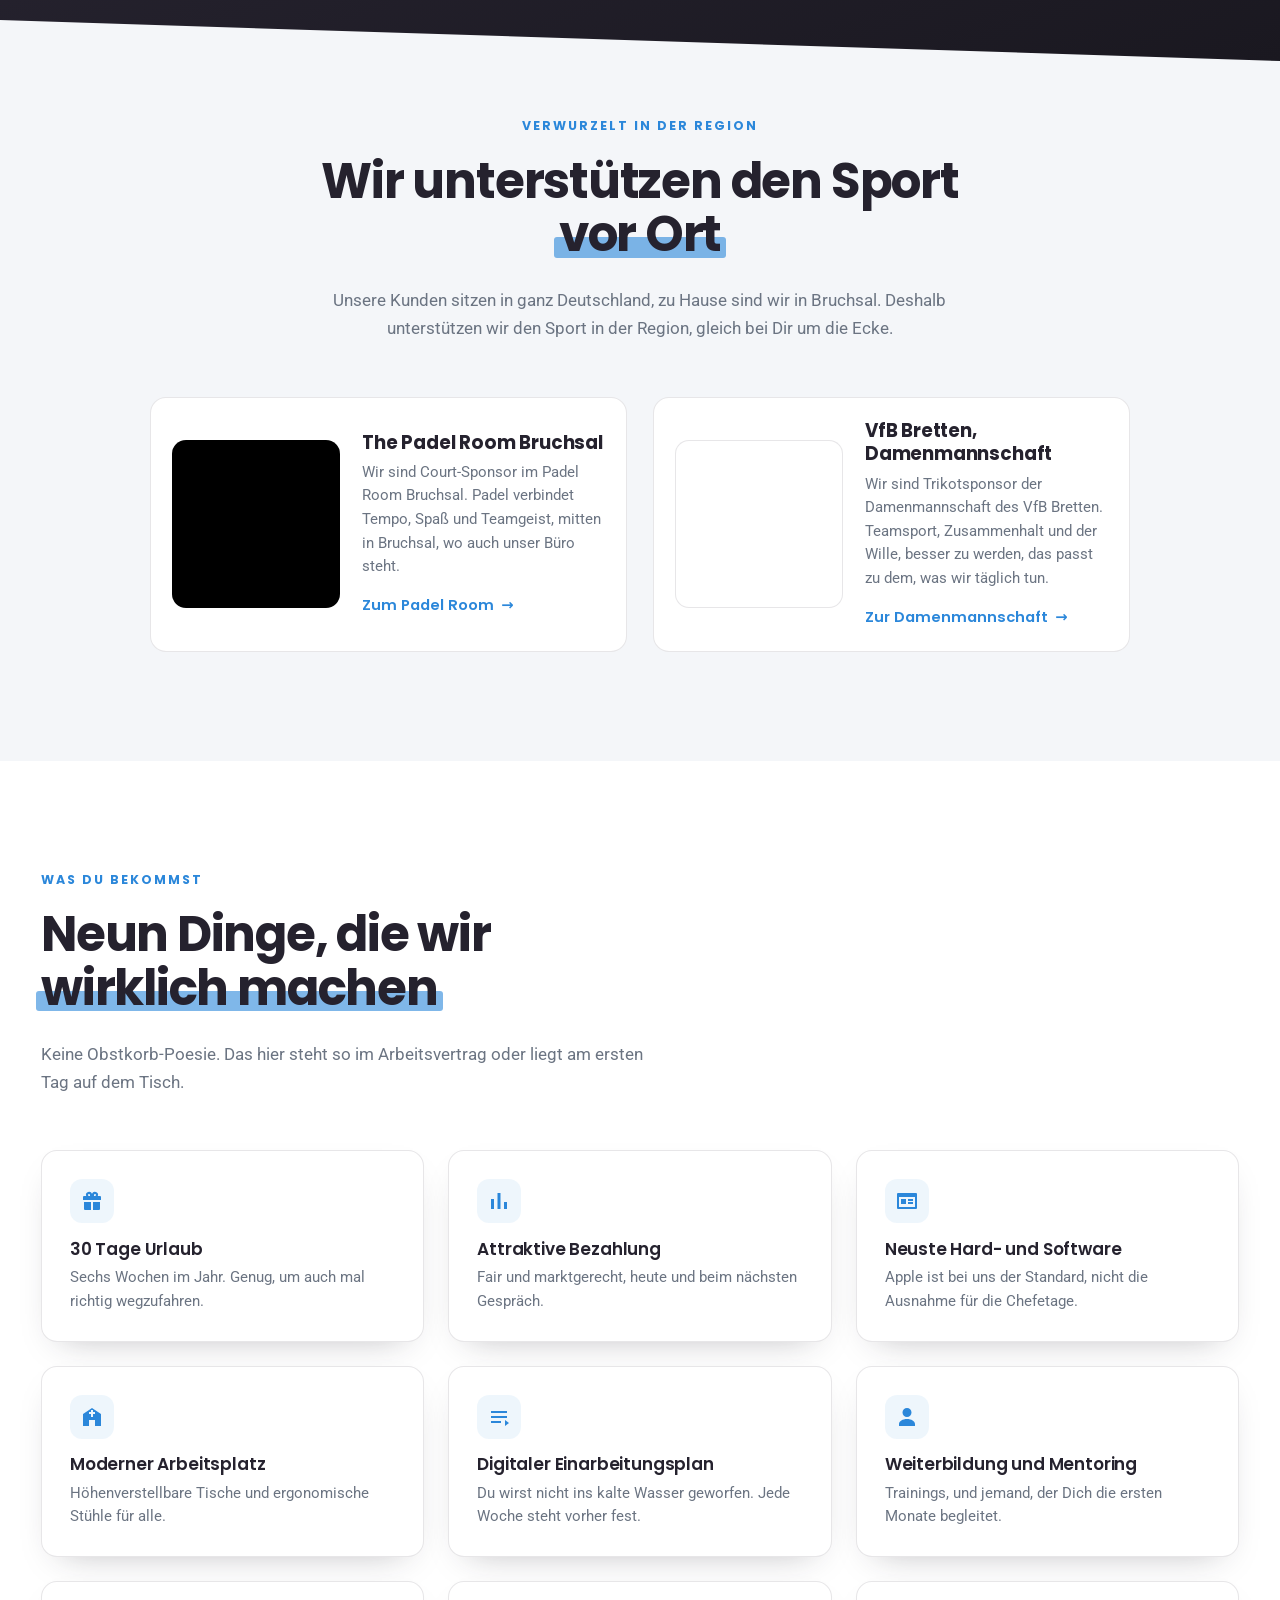
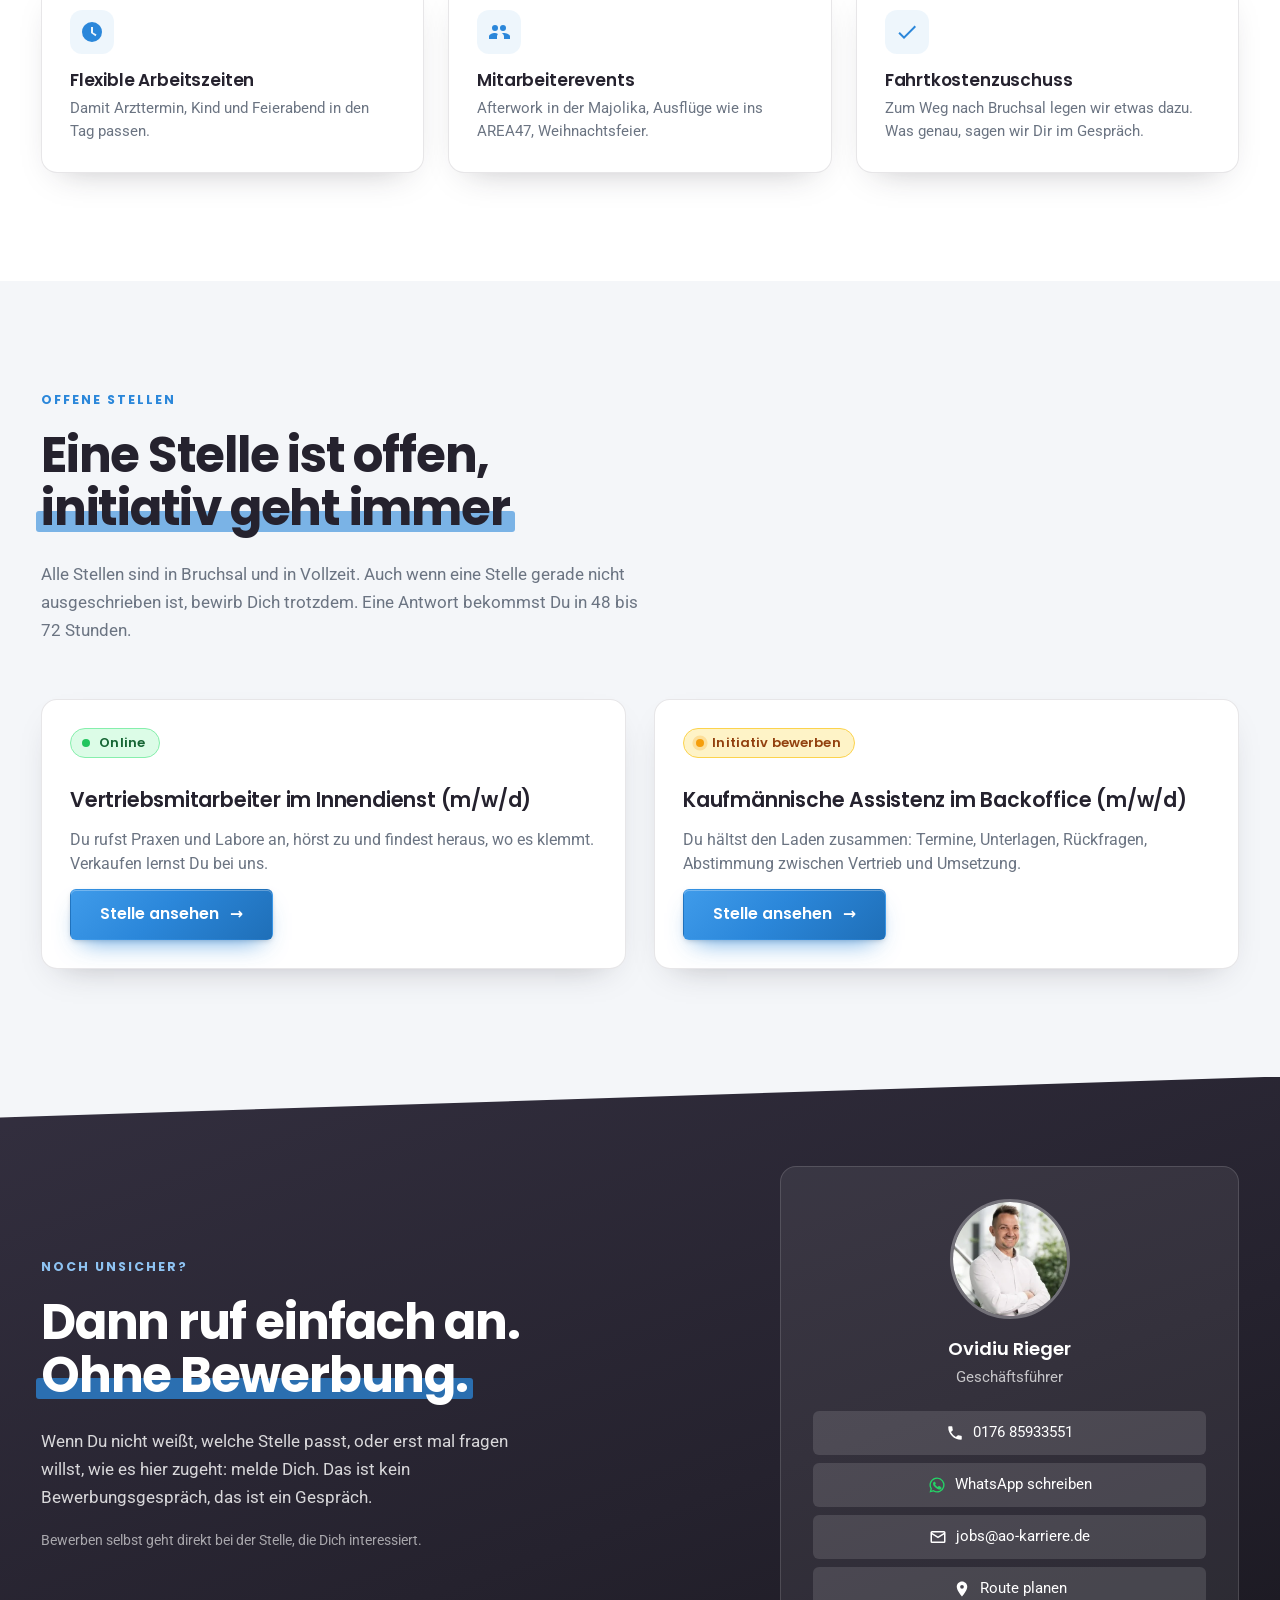
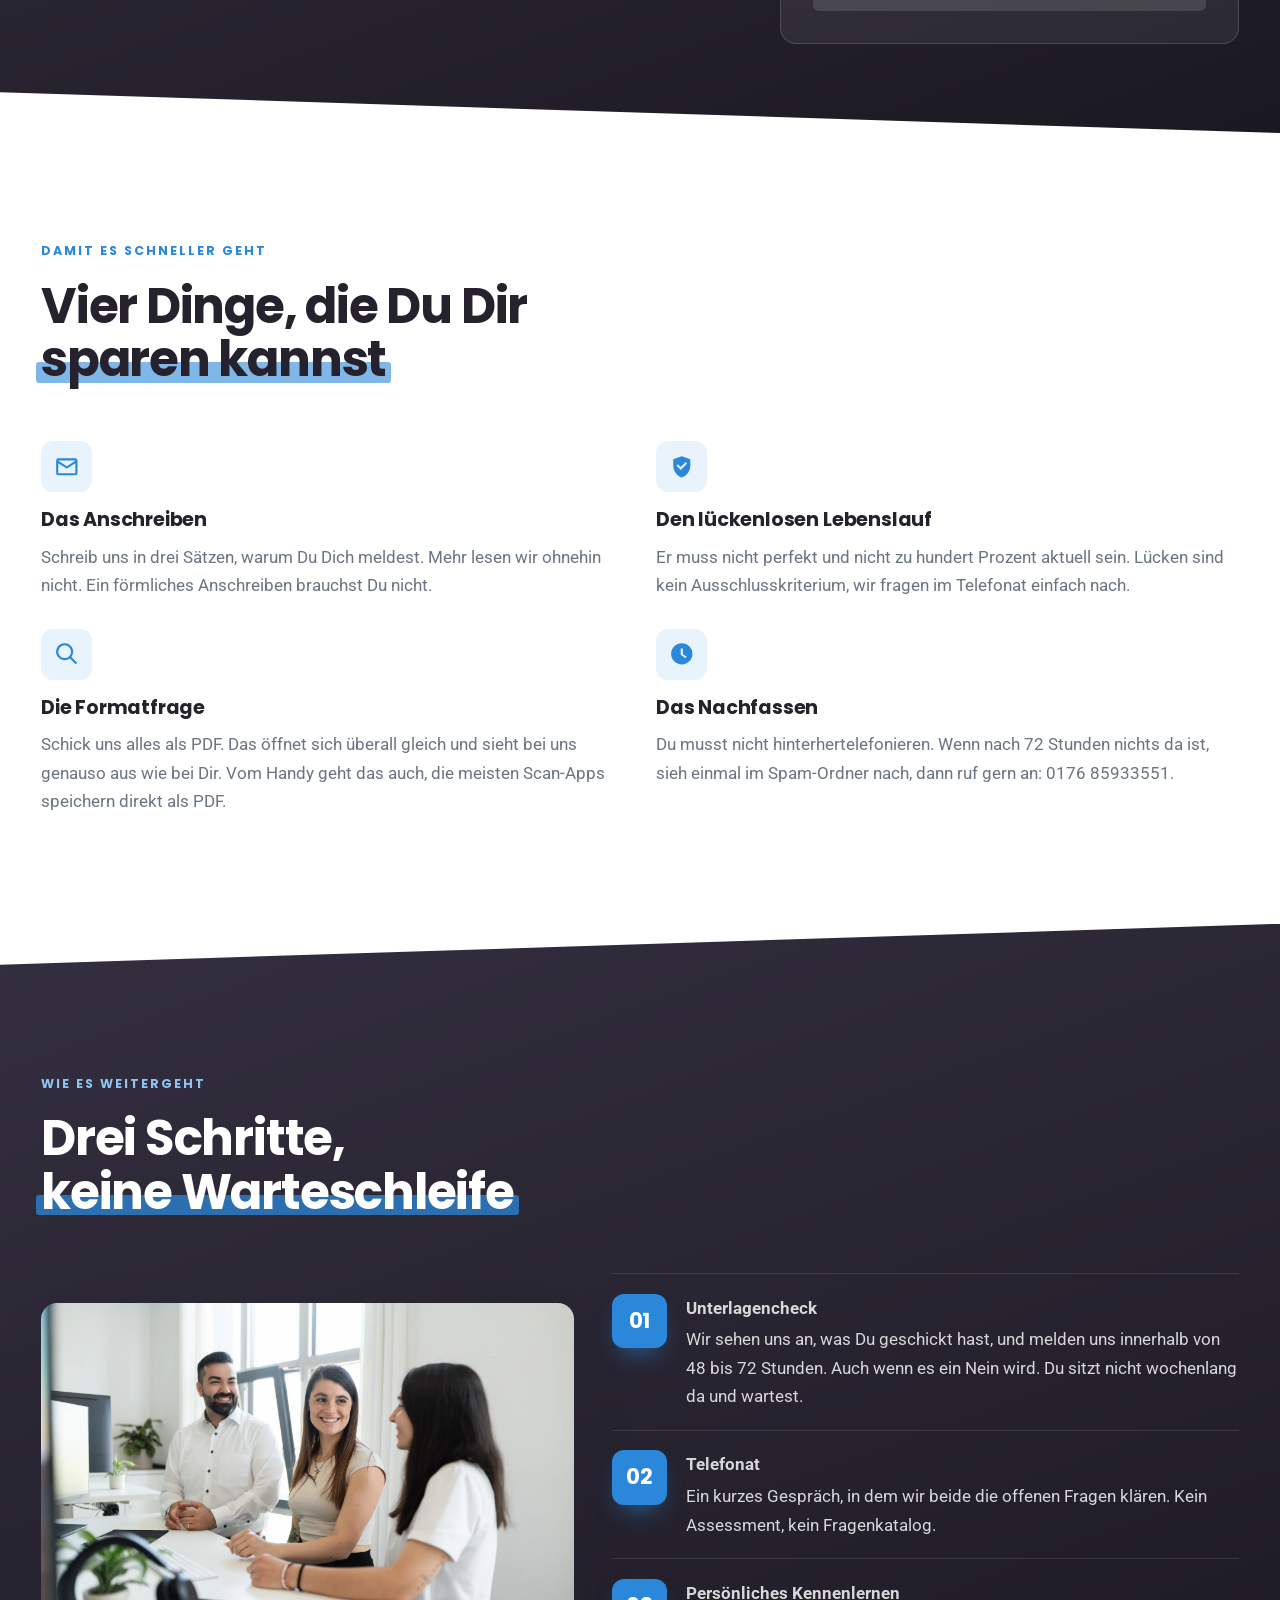
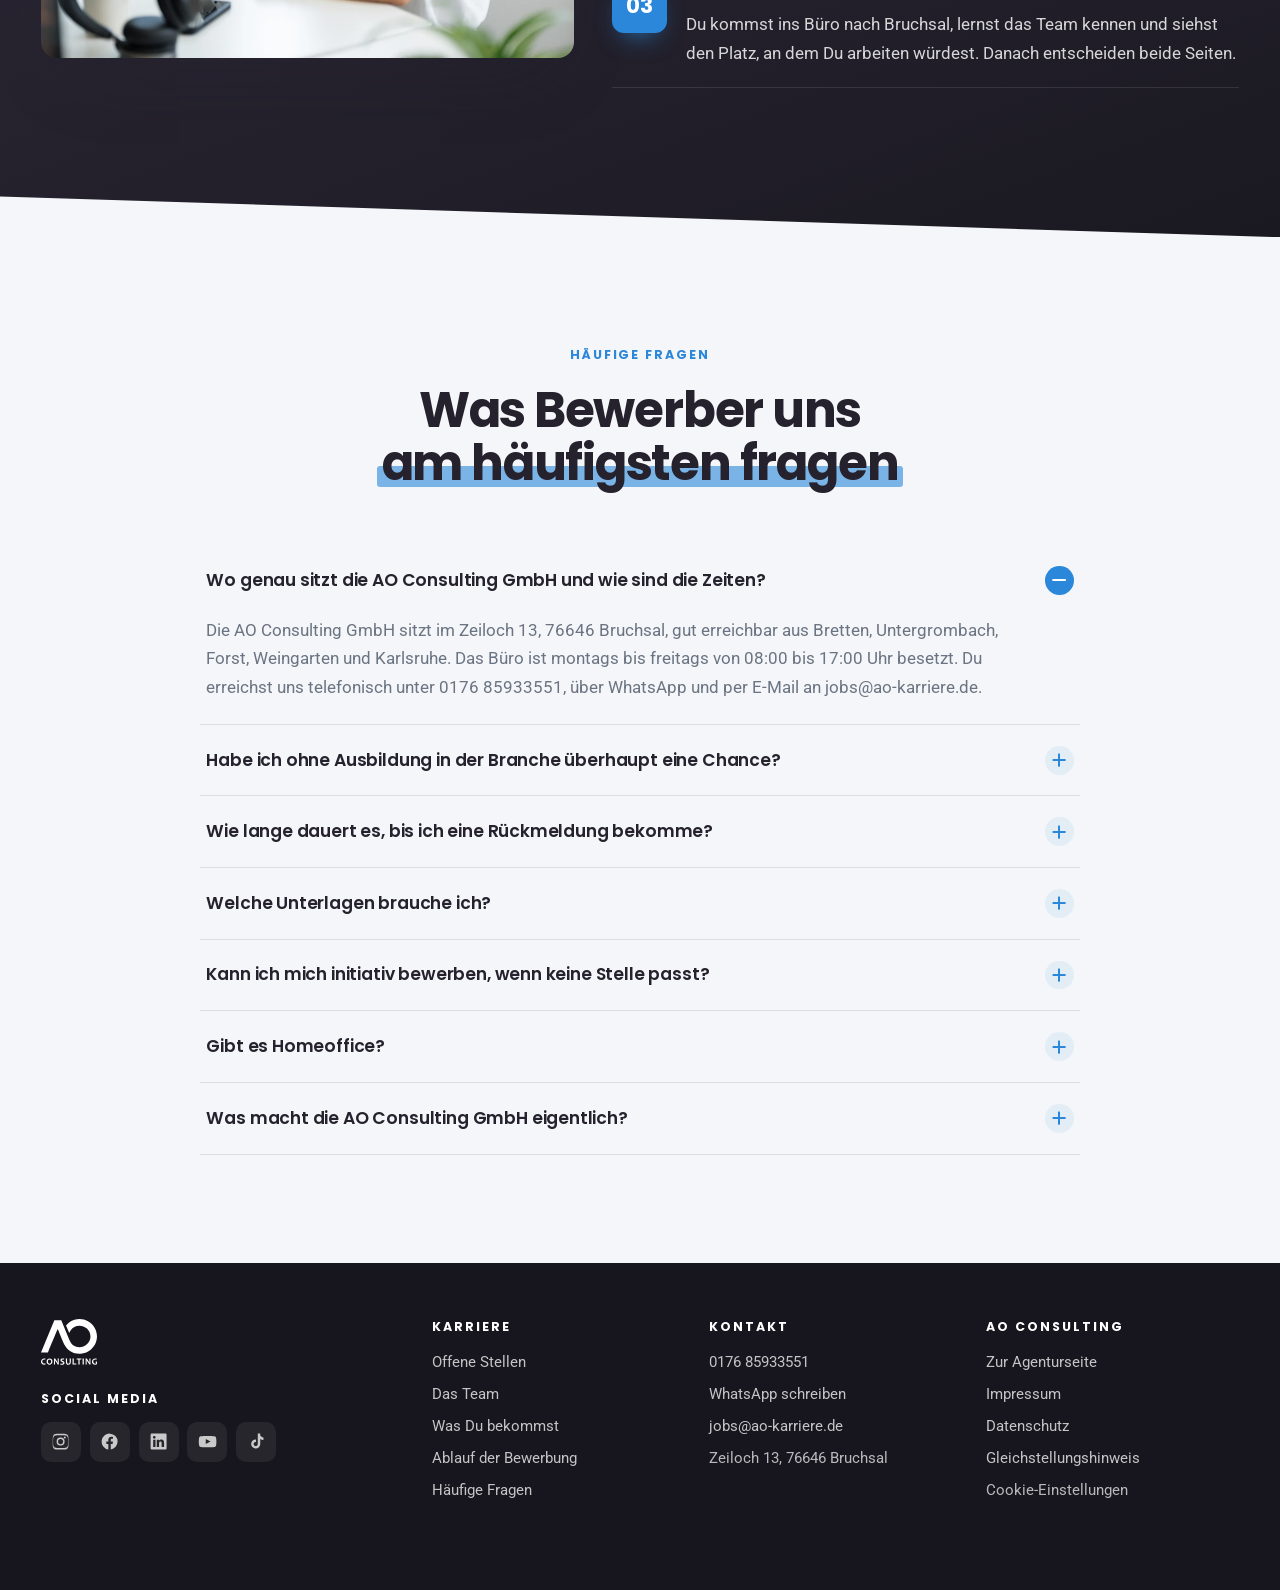
==== commit 36bf77dc: "Stelle Webdesigner WordPress vorerst offline: Unterseite, Liste, Sitemap, Indeed- und Talent-Feed; 3" ====
--- a/website/index.html
+++ b/website/index.html
@@ -432,14 +432,6 @@
         <p>Du hältst den Laden zusammen: Termine, Unterlagen, Rückfragen, Abstimmung zwischen Vertrieb und Umsetzung.</p>
         <a class="knopf knopf--primaer" href="stellen/assistenz-backoffice-bruchsal.html">Stelle ansehen</a>
       </li>
-      <li class="stelle stelle--kompakt" data-status="initiativ">
-        <p class="stelle__marken">
-          <span class="ampel"><span class="ampel__punkt" aria-hidden="true"></span>Initiativ bewerben</span>
-        </p>
-        <h3><a href="stellen/webdesigner-wordpress-bruchsal.html">Webdesigner WordPress (m/w/d)</a></h3>
-        <p>Du baust Praxiswebseiten und Karriereportale, die wirklich Bewerbungen bringen.</p>
-        <a class="knopf knopf--primaer" href="stellen/webdesigner-wordpress-bruchsal.html">Stelle ansehen</a>
-      </li>
     </ul>
   </div>
 </section>
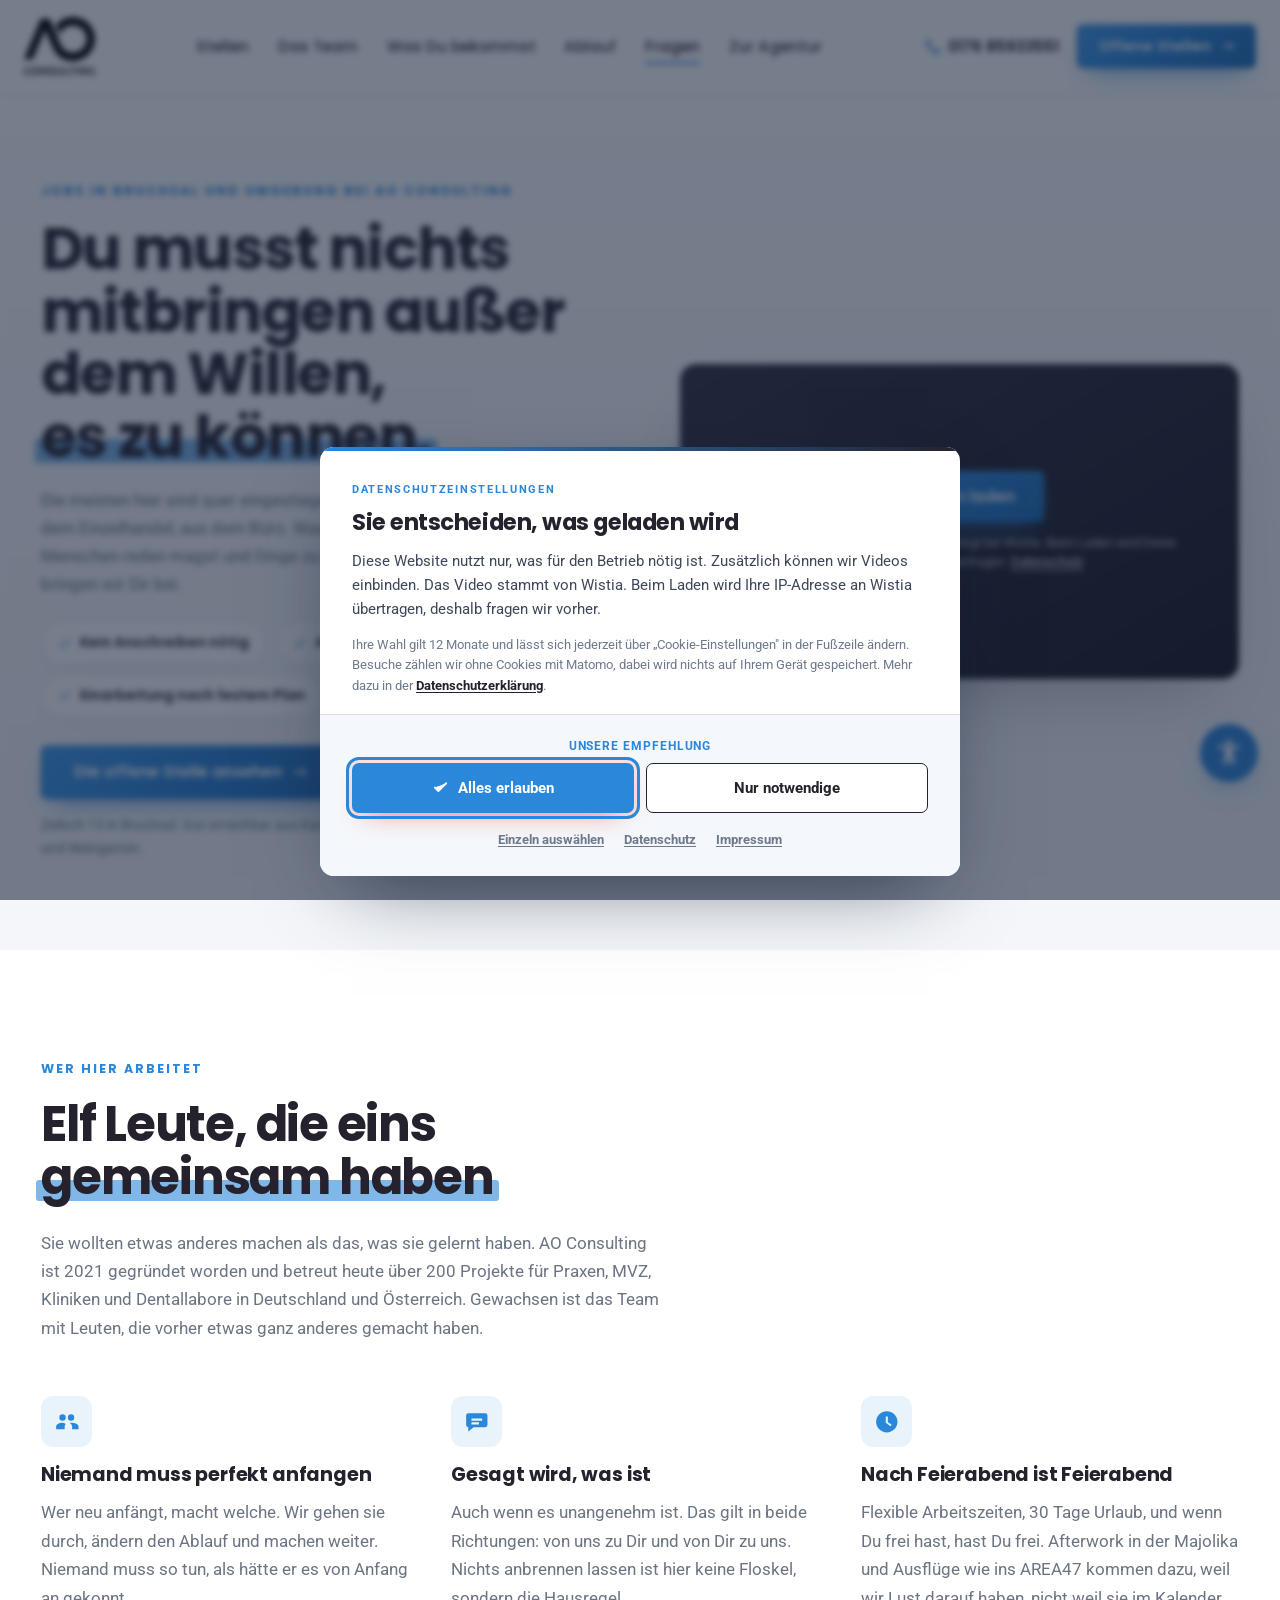
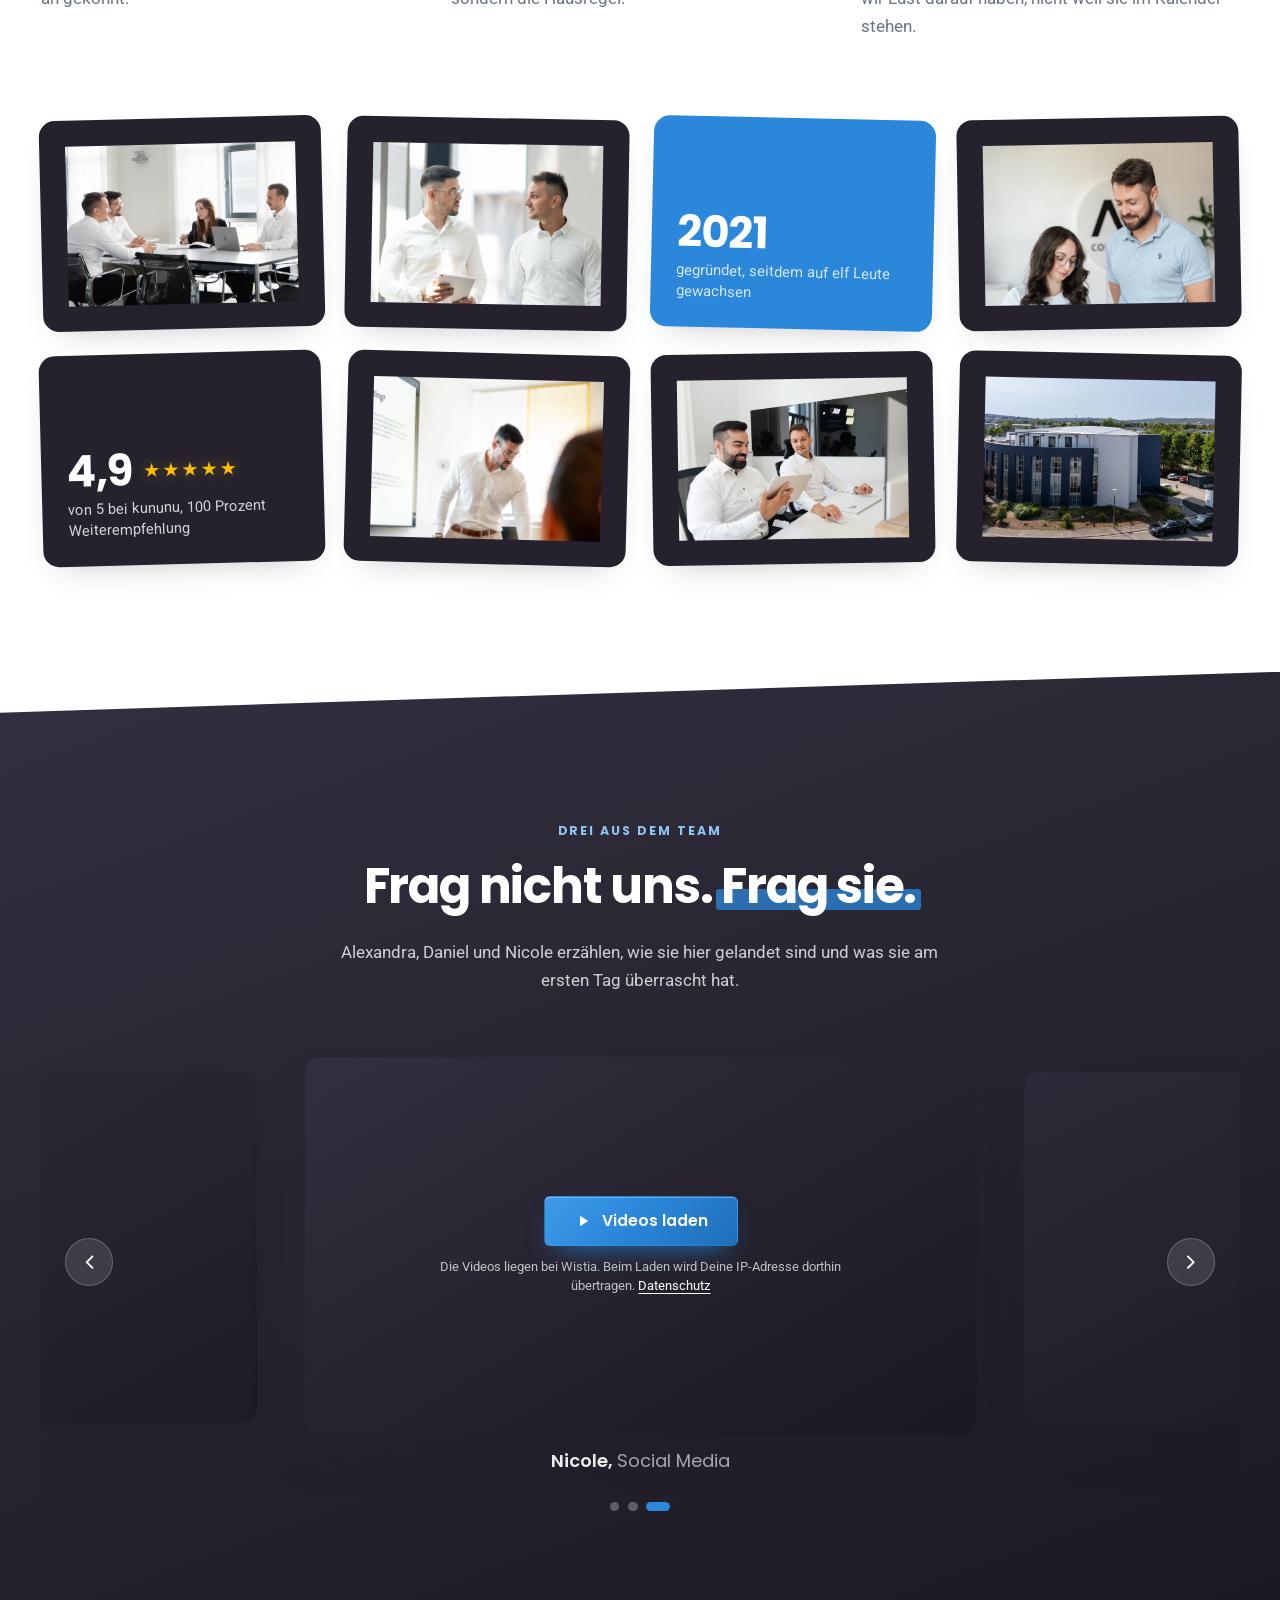
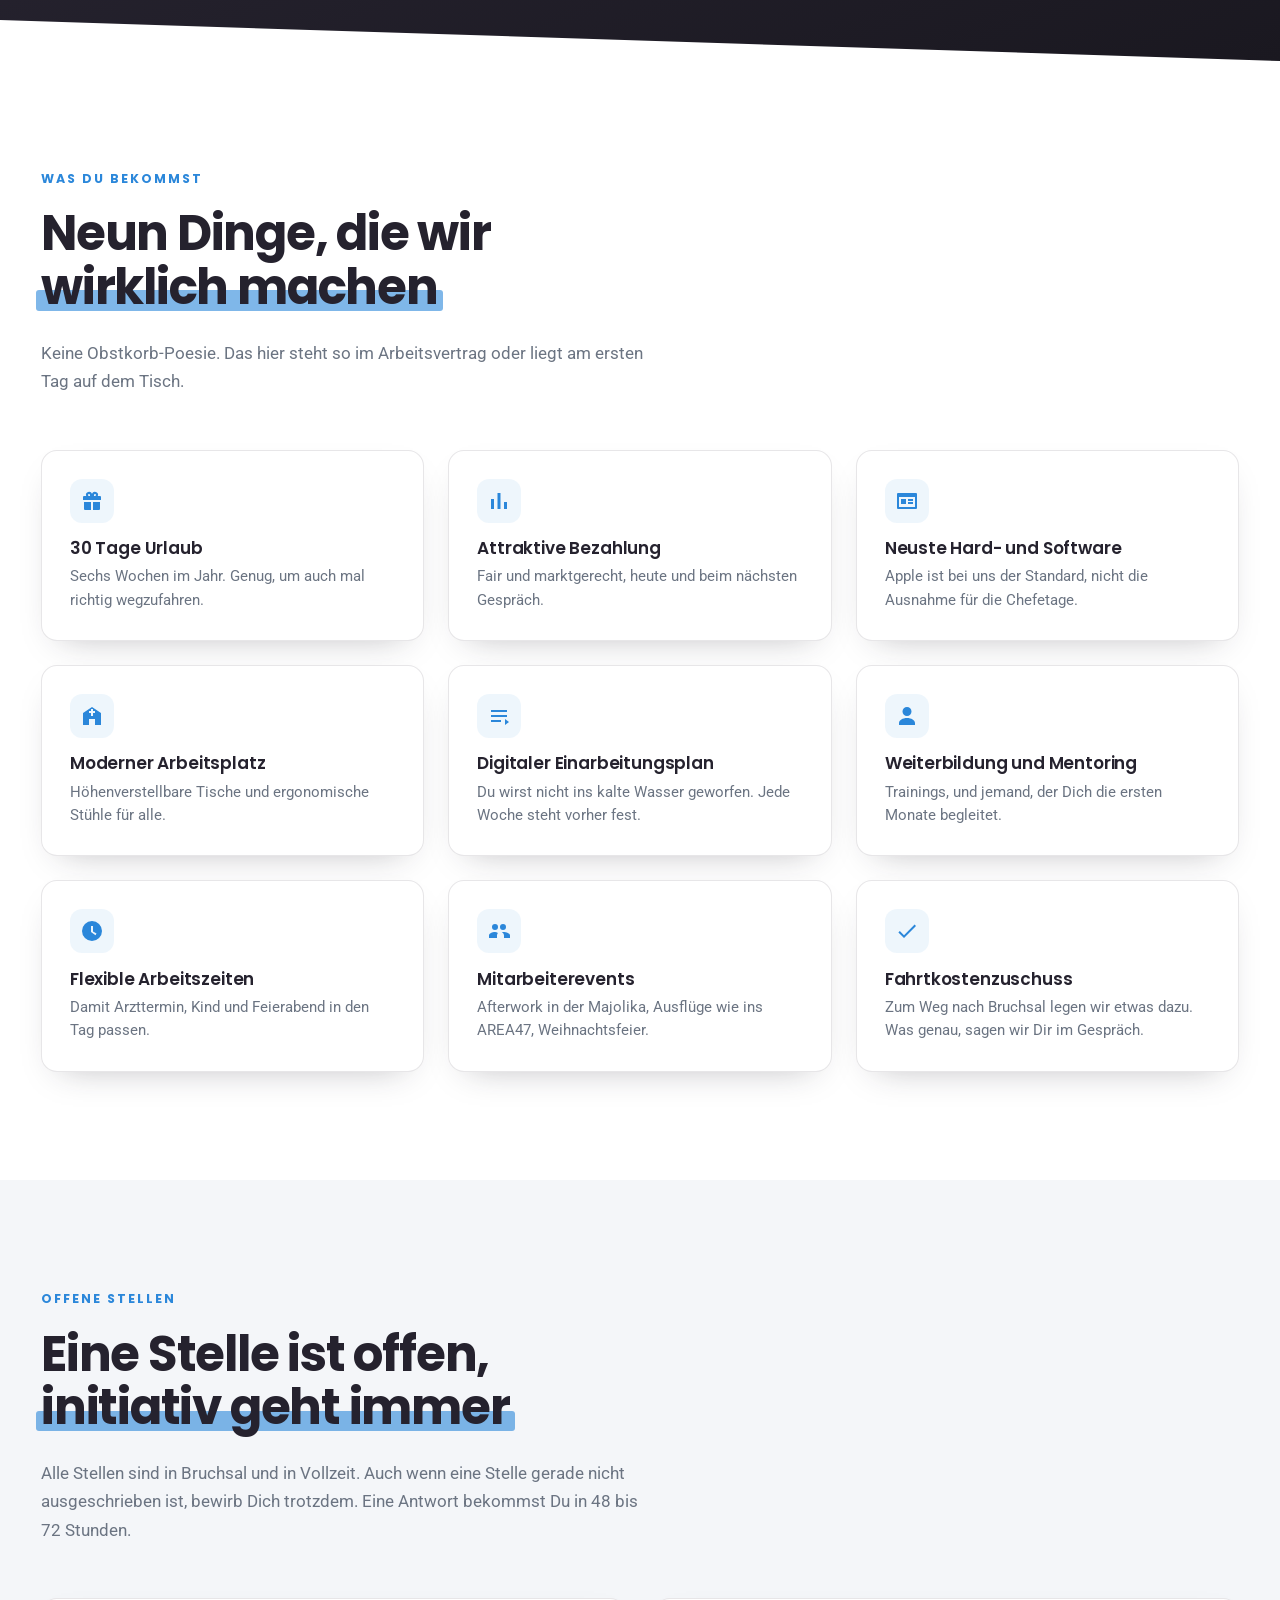
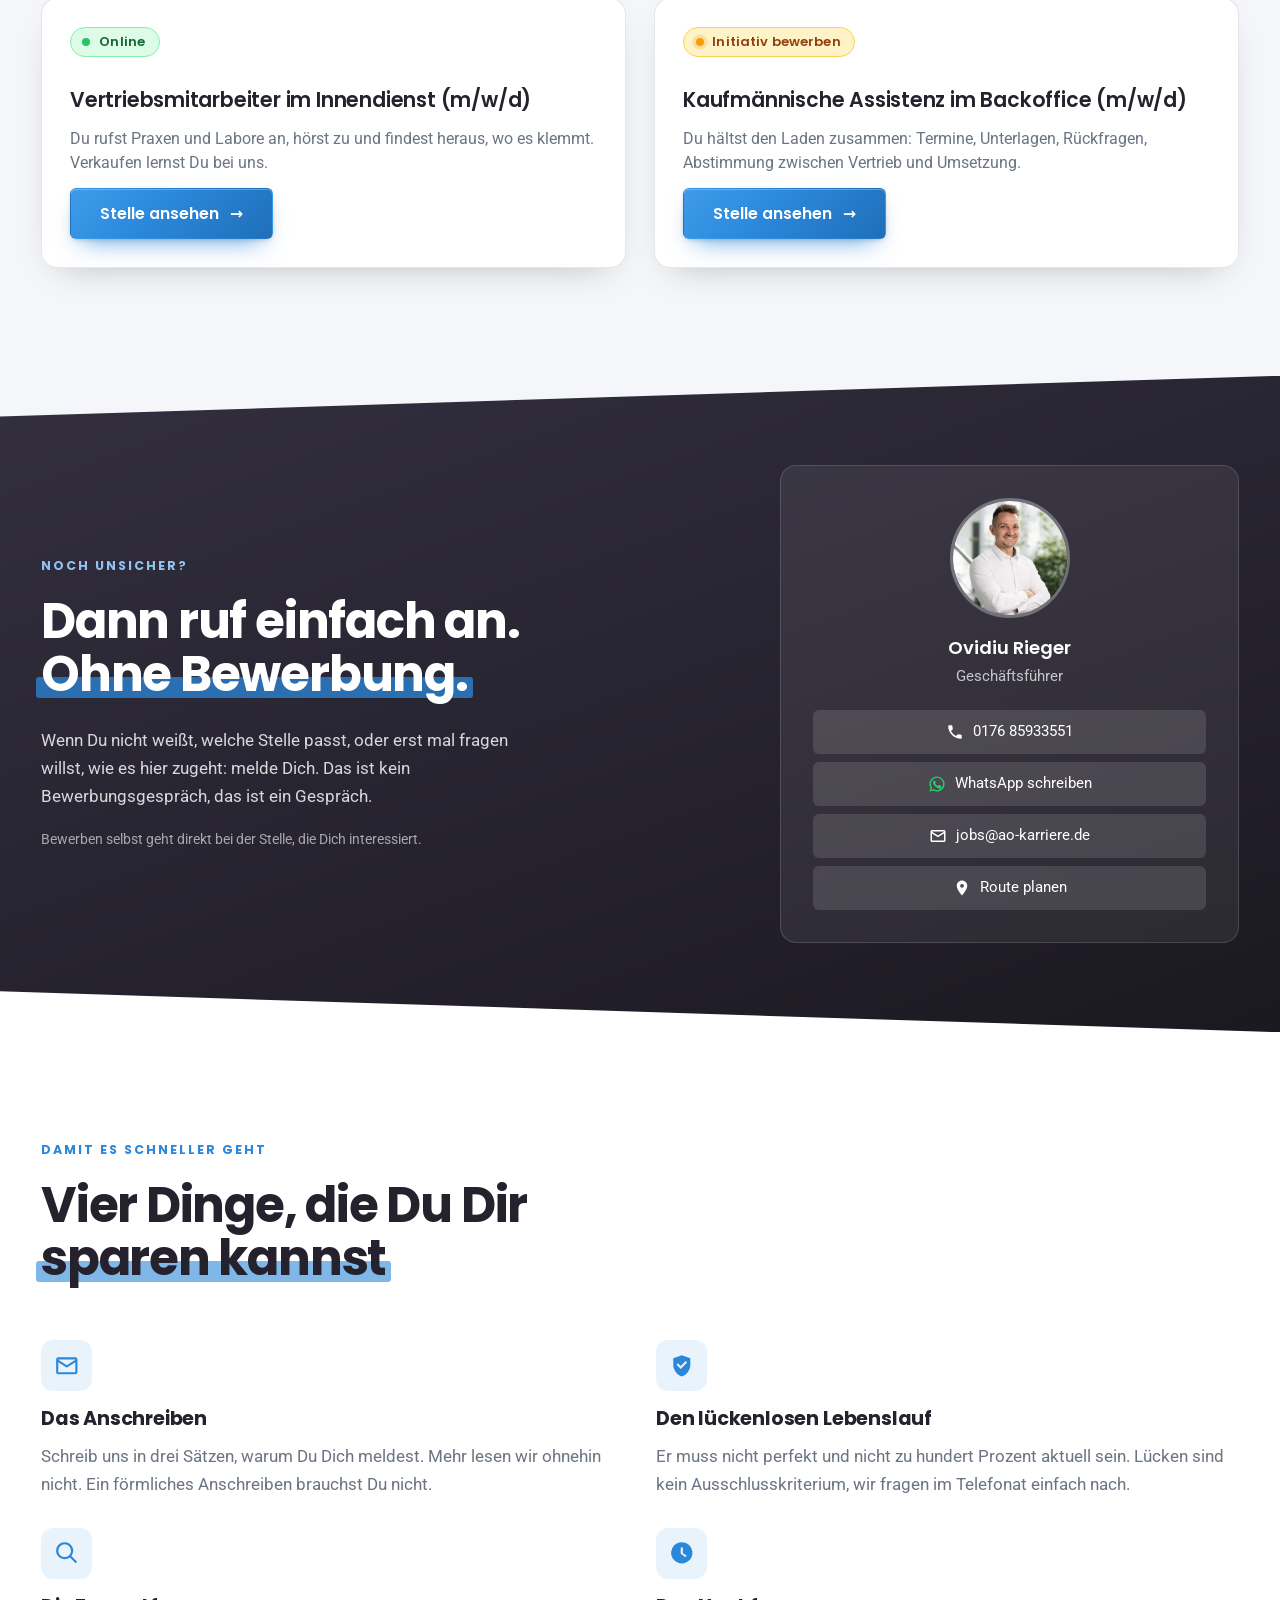
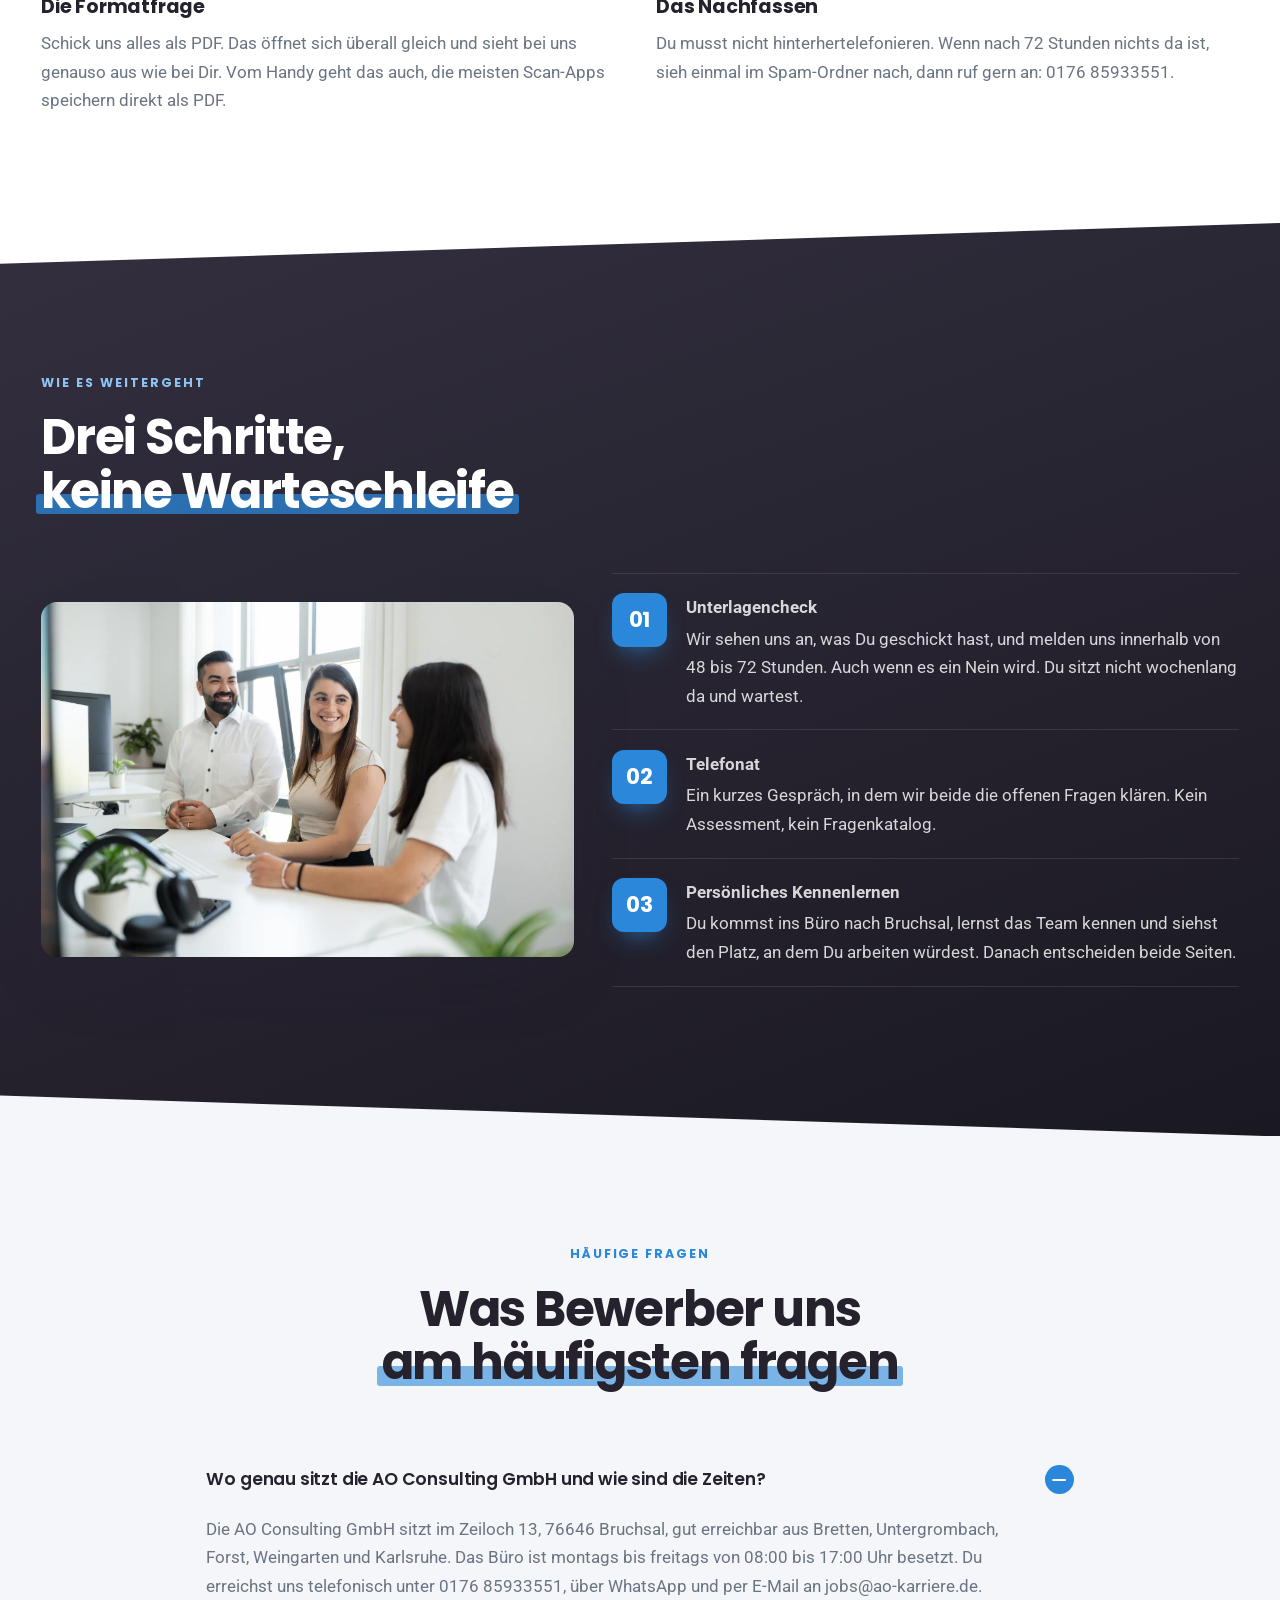
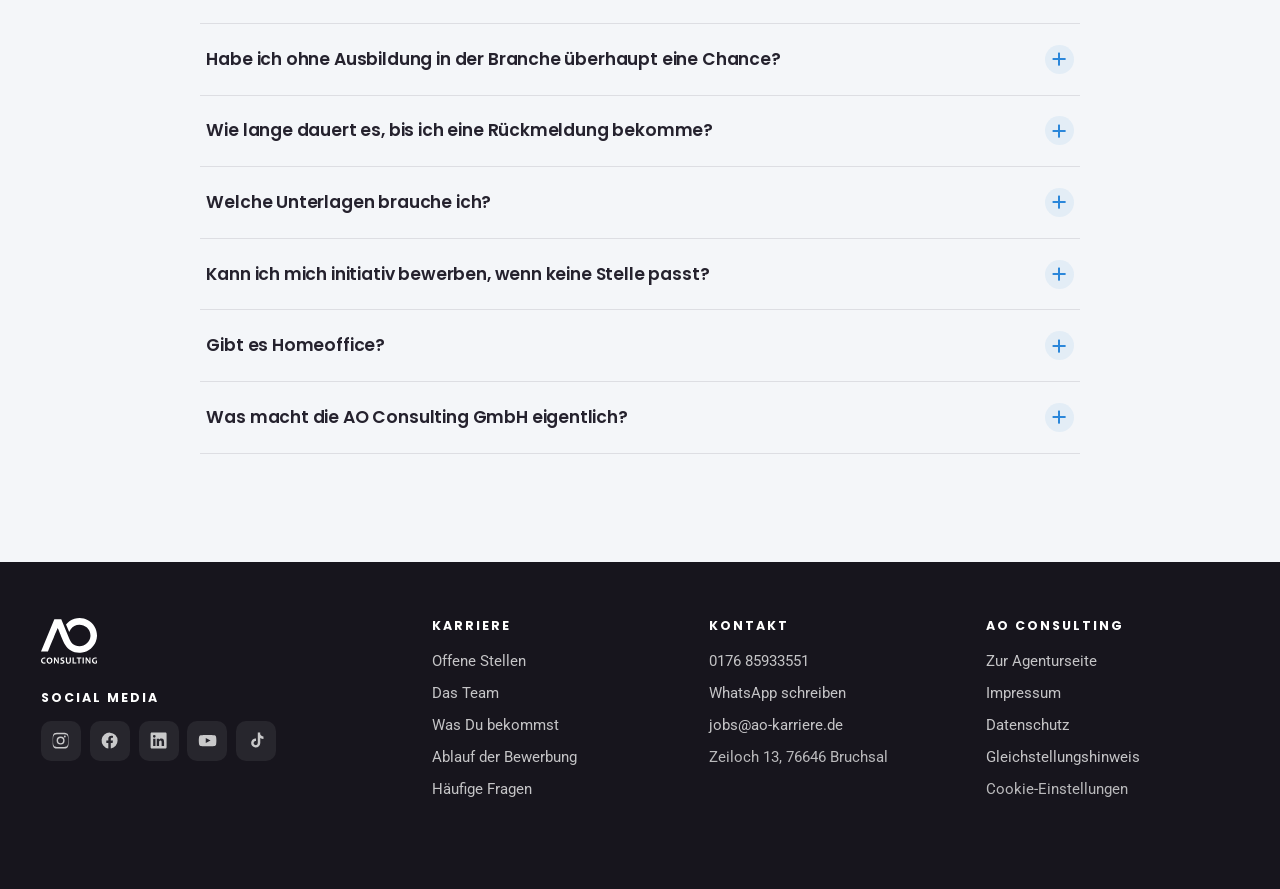
==== commit be9599a5: "Sport-Abschnitt von der Karriereseite entfernt, bleibt nur auf ao-consult.de/ueber-uns (Wunsch Ovidi" ====
--- a/website/index.html
+++ b/website/index.html
@@ -355,38 +355,6 @@
   </div>
 </section>
 
-<section class="engagement nebel" aria-labelledby="engagement-titel">
-  <div class="innen">
-    <div class="kopfzeile kopfzeile--mitte reveal">
-      <p class="kicker">Verwurzelt in der Region</p>
-      <h2 id="engagement-titel">Wir unterstützen den Sport <span class="hl">vor Ort</span></h2>
-      <p class="einleitung">Unsere Kunden sitzen in ganz Deutschland, zu Hause sind wir in Bruchsal. Deshalb unterstützen wir den Sport in der Region, gleich bei Dir um die Ecke.</p>
-    </div>
-    <ul class="engagement__liste reveal">
-      <li class="engagement__karte">
-        <a class="engagement__logo engagement__logo--dunkel" href="https://thepadelroom.de" target="_blank" rel="noopener">
-          <img src="img/the-padel-room-bruchsal-sponsoring-ao-consulting.webp" alt="The Padel Room Bruchsal" width="900" height="684" loading="lazy" decoding="async">
-        </a>
-        <div class="engagement__text">
-          <h3>The Padel Room Bruchsal</h3>
-          <p>Wir sind Court-Sponsor im Padel Room Bruchsal. Padel verbindet Tempo, Spaß und Teamgeist, mitten in Bruchsal, wo auch unser Büro steht.</p>
-          <a class="pfeil" href="https://thepadelroom.de" target="_blank" rel="noopener">Zum Padel Room</a>
-        </div>
-      </li>
-      <li class="engagement__karte">
-        <a class="engagement__logo engagement__logo--hell" href="https://vfb-bretten.de/frauen/" target="_blank" rel="noopener">
-          <img src="img/vfb-bretten-damen-sponsoring-ao-consulting.webp" alt="VfB Bretten, Damenmannschaft" width="600" height="600" loading="lazy" decoding="async">
-        </a>
-        <div class="engagement__text">
-          <h3>VfB Bretten, Damenmannschaft</h3>
-          <p>Wir sind Trikotsponsor der Damenmannschaft des VfB Bretten. Teamsport, Zusammenhalt und der Wille, besser zu werden, das passt zu dem, was wir täglich tun.</p>
-          <a class="pfeil" href="https://vfb-bretten.de/frauen/" target="_blank" rel="noopener">Zur Damenmannschaft</a>
-        </div>
-      </li>
-    </ul>
-  </div>
-</section>
-
 <section class="benefits" id="benefits" aria-labelledby="benefits-titel">
   <div class="innen">
     <div class="kopfzeile reveal">
--- a/website/assets/stil.css
+++ b/website/assets/stil.css
@@ -1256,20 +1256,3 @@
   background:#05070a;box-shadow:inset 0 0 0 1px rgba(255,255,255,.12)}
 .telefon__kameramodul .telefon__blitz.an{background:#fff8d8;box-shadow:0 0 18px 6px rgba(255,246,199,.85),0 0 60px 26px rgba(255,240,170,.45)}
 
-
-/* ---------- Engagement in der Region (Sponsoring) ---------- */
-.engagement{padding-top:3.5rem}
-.engagement .einleitung{margin-inline:auto;max-width:640px}
-.engagement__liste{list-style:none;display:grid;grid-template-columns:repeat(2,minmax(0,1fr));gap:1.6rem;max-width:980px;margin-inline:auto}
-.engagement__karte{display:grid;grid-template-columns:168px minmax(0,1fr);gap:1.4rem;align-items:center;background:#fff;border:1px solid var(--linie);border-radius:var(--radius-k);padding:1.3rem;transition:transform .3s var(--ease),box-shadow .3s,border-color .3s}
-.engagement__karte:hover{transform:translateY(-4px);box-shadow:var(--schatten-k);border-color:var(--blau)}
-.engagement__logo{display:flex;align-items:center;justify-content:center;aspect-ratio:1;border-radius:14px;overflow:hidden;background:#f3f5f8}
-.engagement__logo--dunkel{background:#000}
-.engagement__logo img{width:100%;height:100%;object-fit:contain}
-.engagement__logo--hell{background:#fff;border:1px solid var(--linie);padding:.8rem}
-.engagement__logo--platzhalter{border:1.5px dashed var(--linie);color:var(--text-2);font-family:var(--schrift-kopf);font-weight:600;font-size:.9rem;text-decoration:none}
-.engagement__text h3{font-size:1.15rem;margin-bottom:.4rem}
-.engagement__text p{color:var(--text-2);font-size:.95rem;line-height:1.55;margin:0 0 .7rem}
-.engagement__text .pfeil{font-size:.92rem}
-@media (max-width:980px){.engagement__liste{grid-template-columns:1fr;max-width:560px}}
-@media (max-width:560px){.engagement__karte{grid-template-columns:1fr;text-align:center}.engagement__logo{width:150px;margin-inline:auto}.engagement__text .pfeil{justify-content:center}}
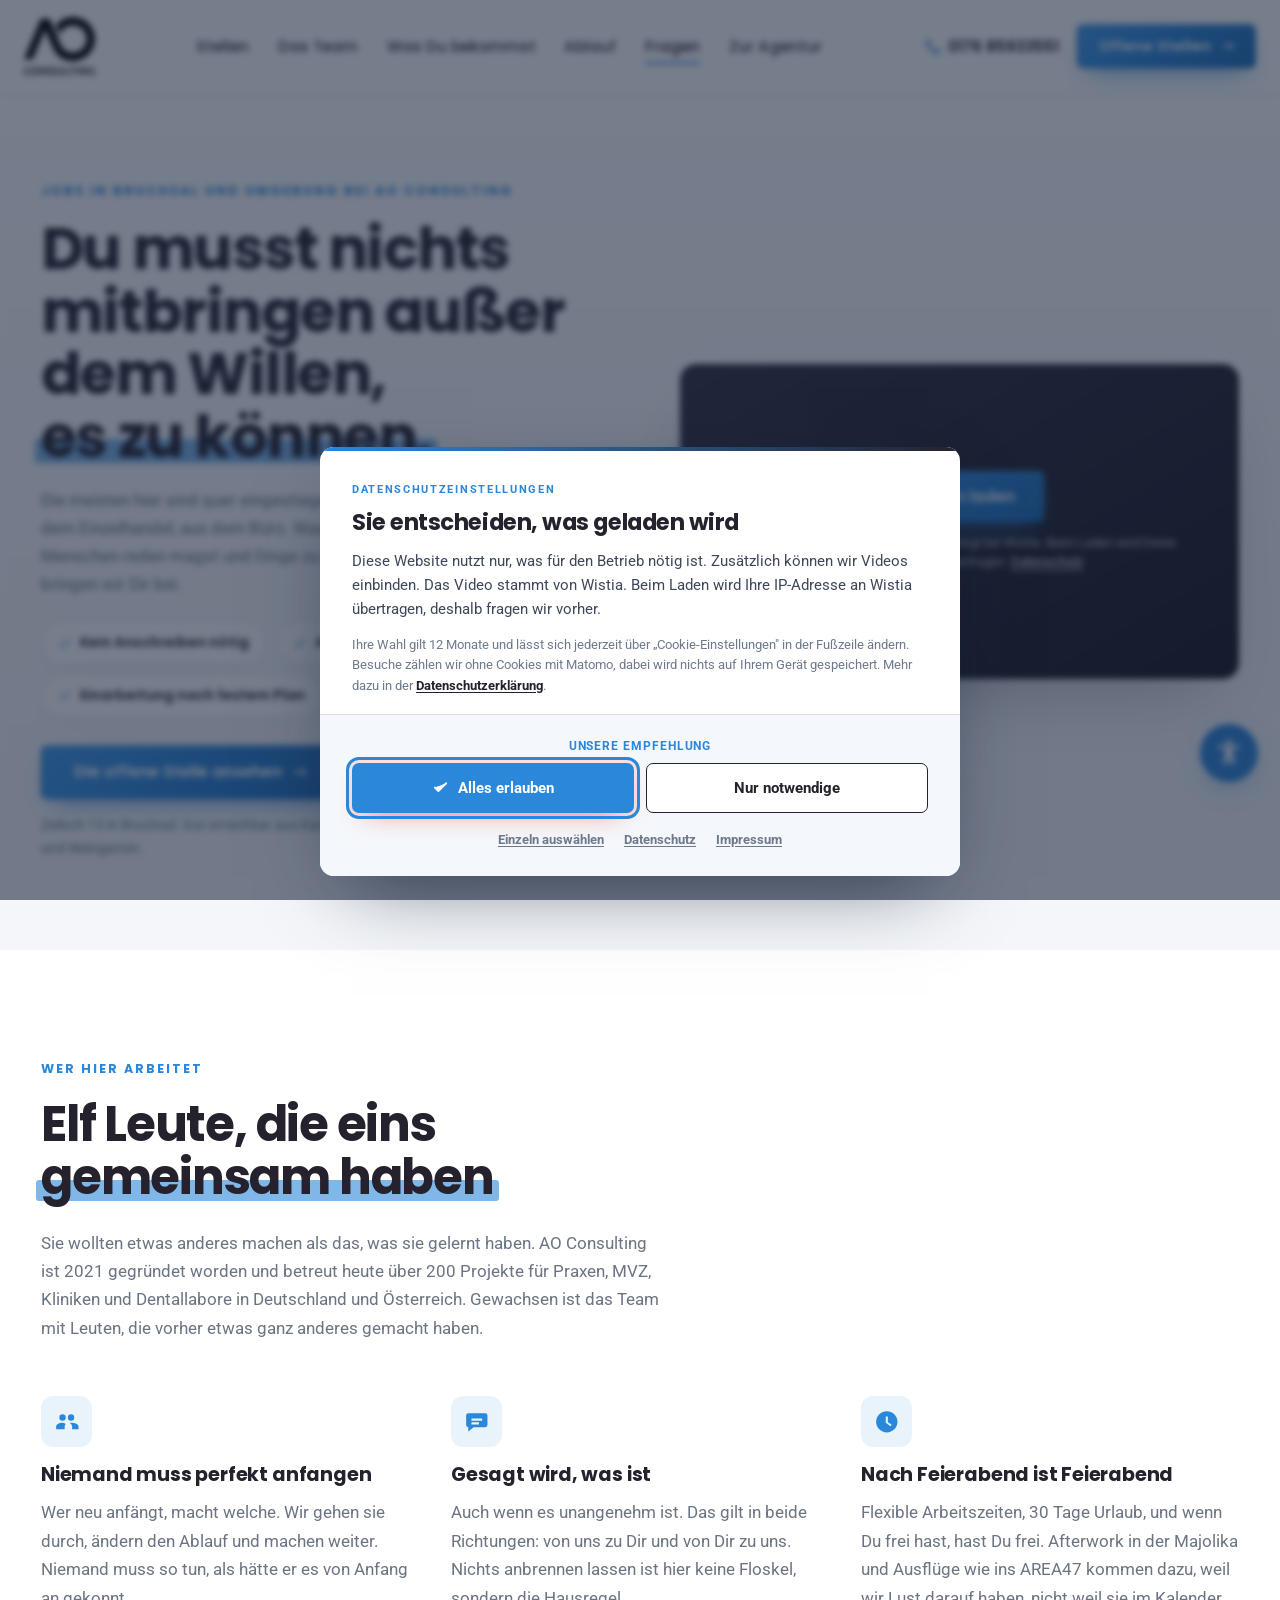
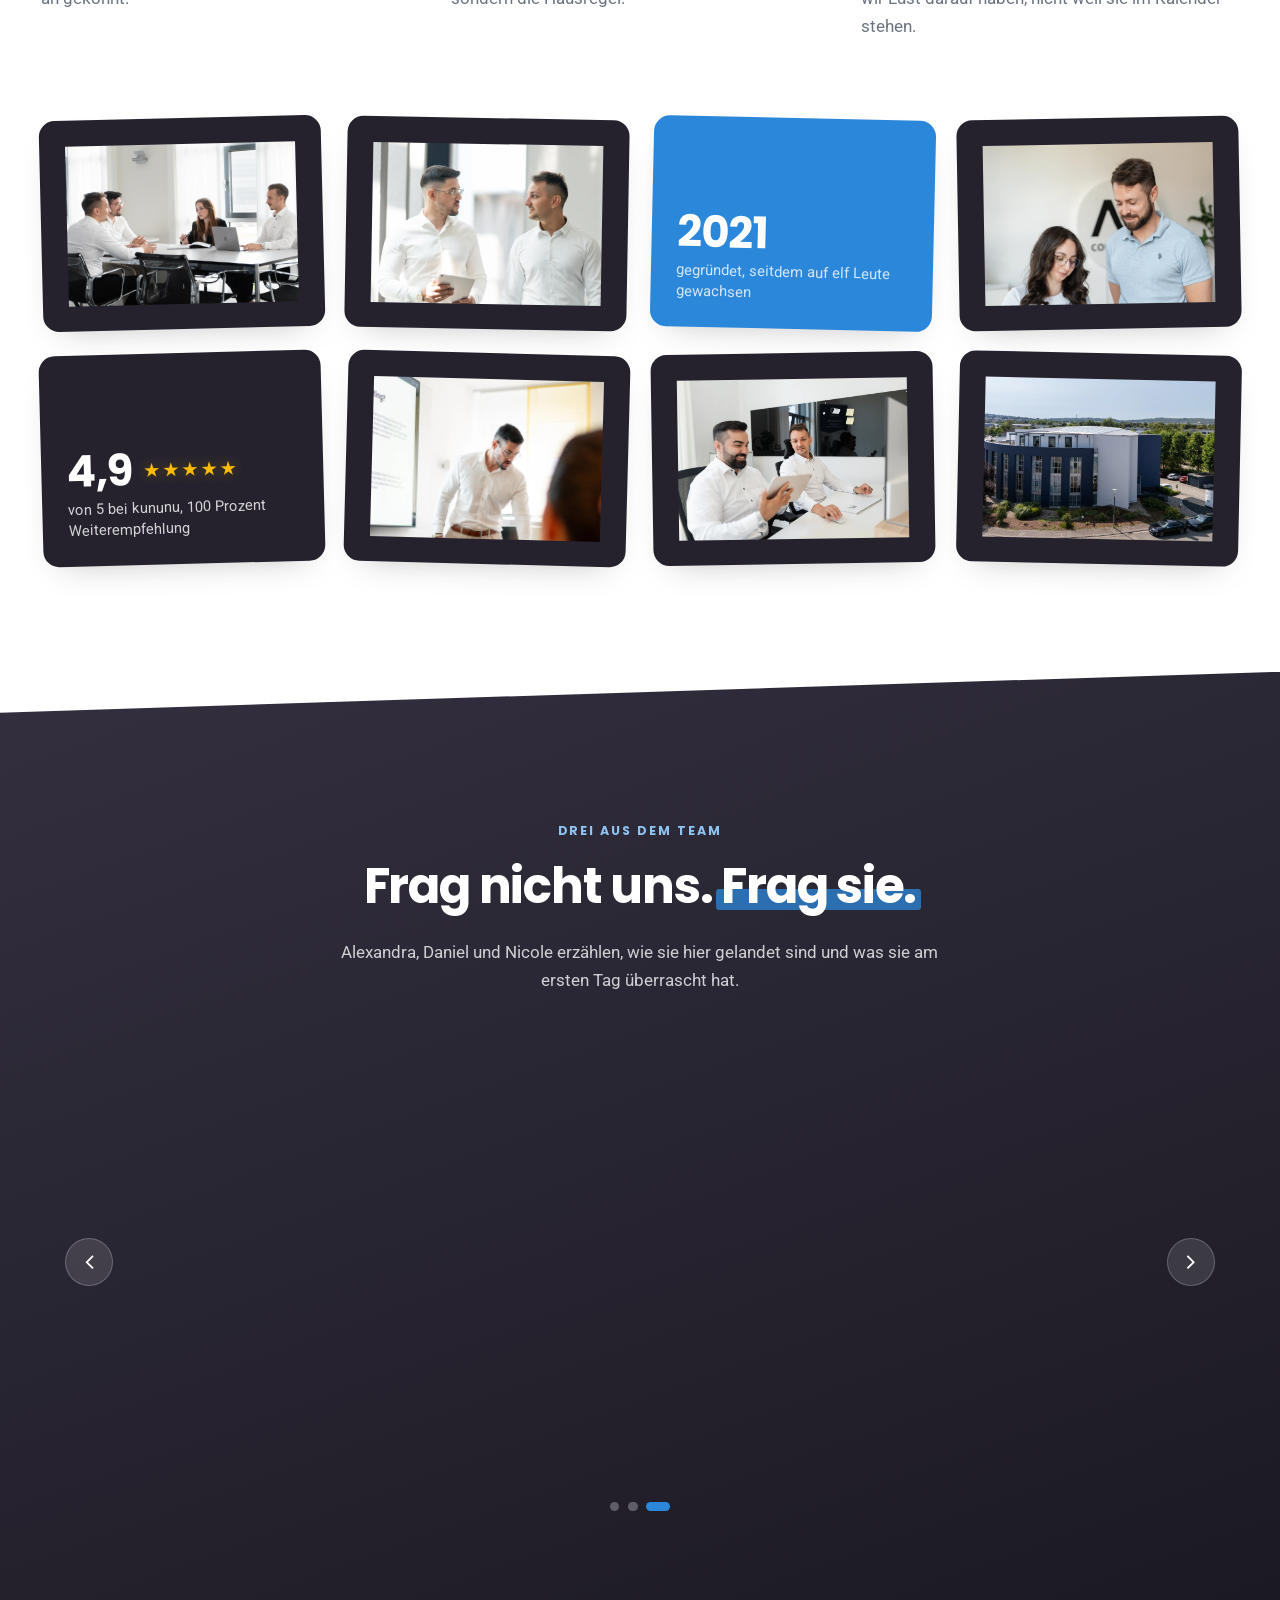
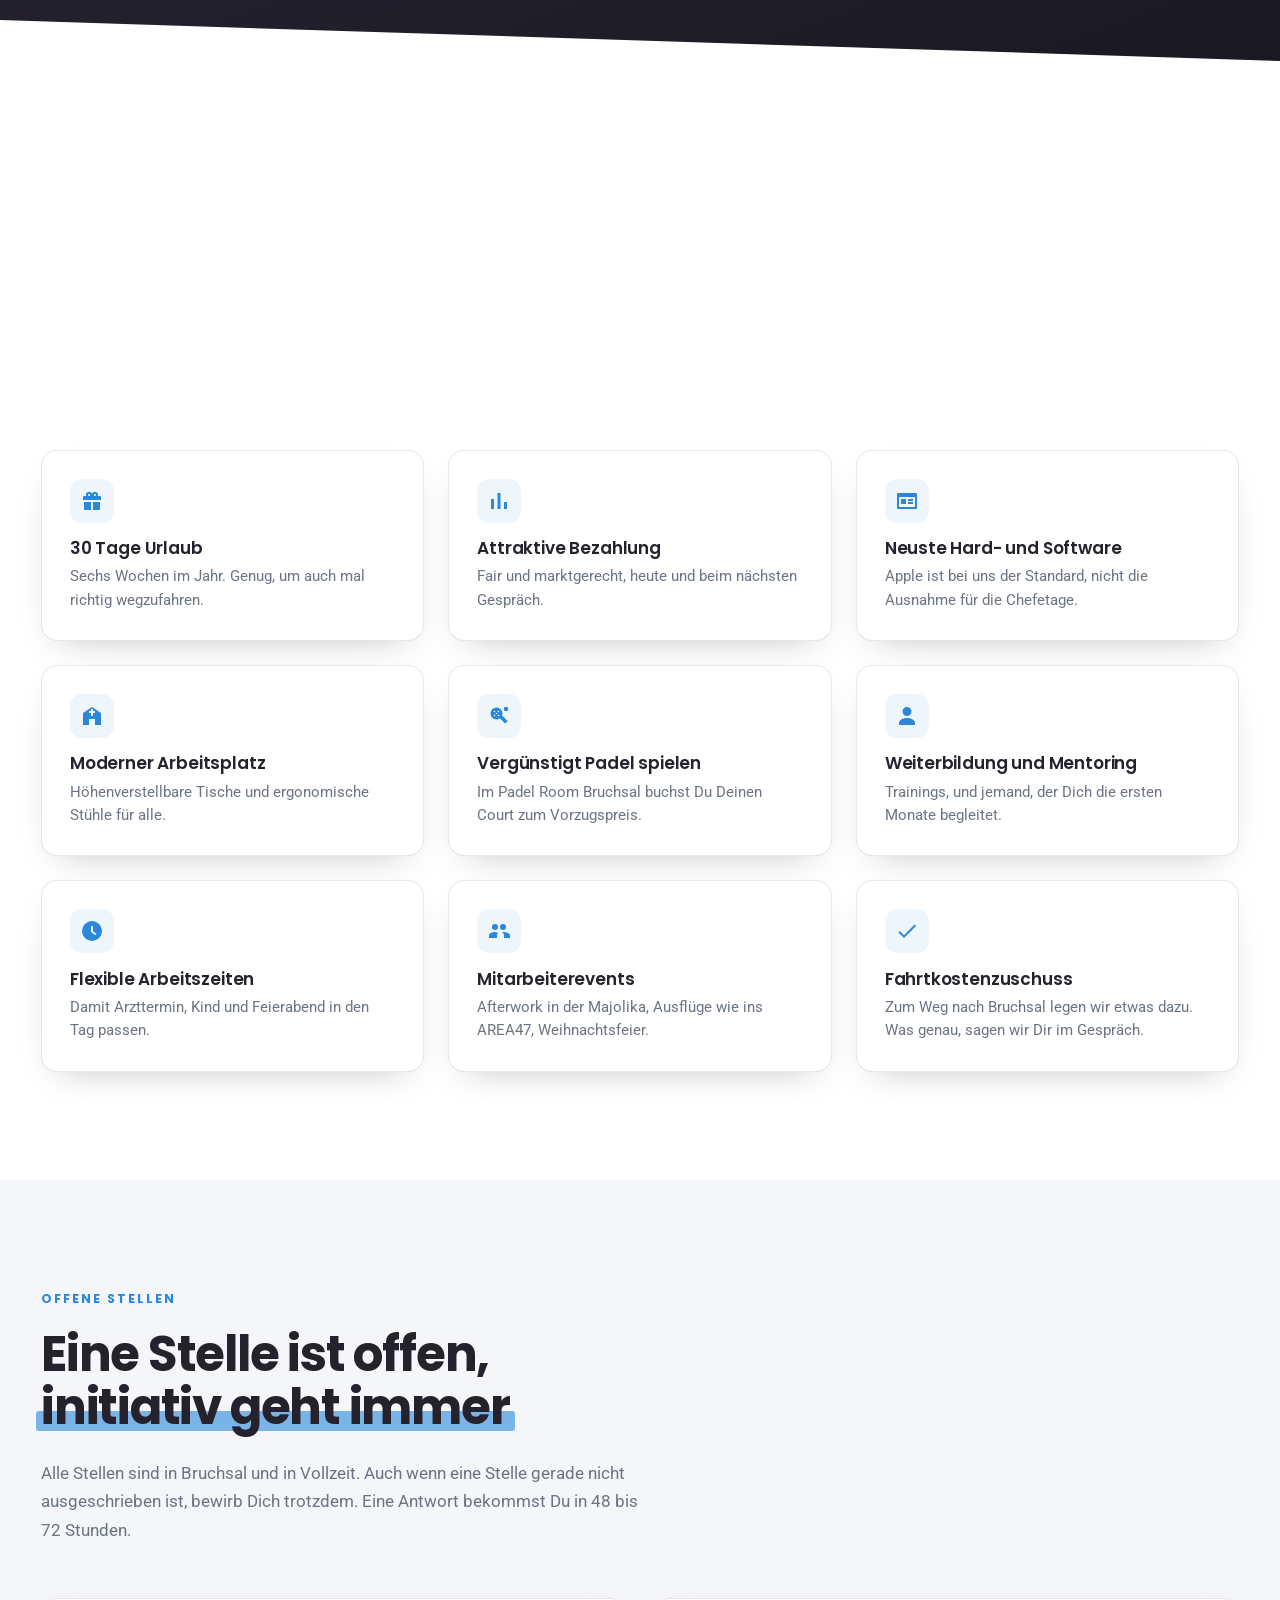
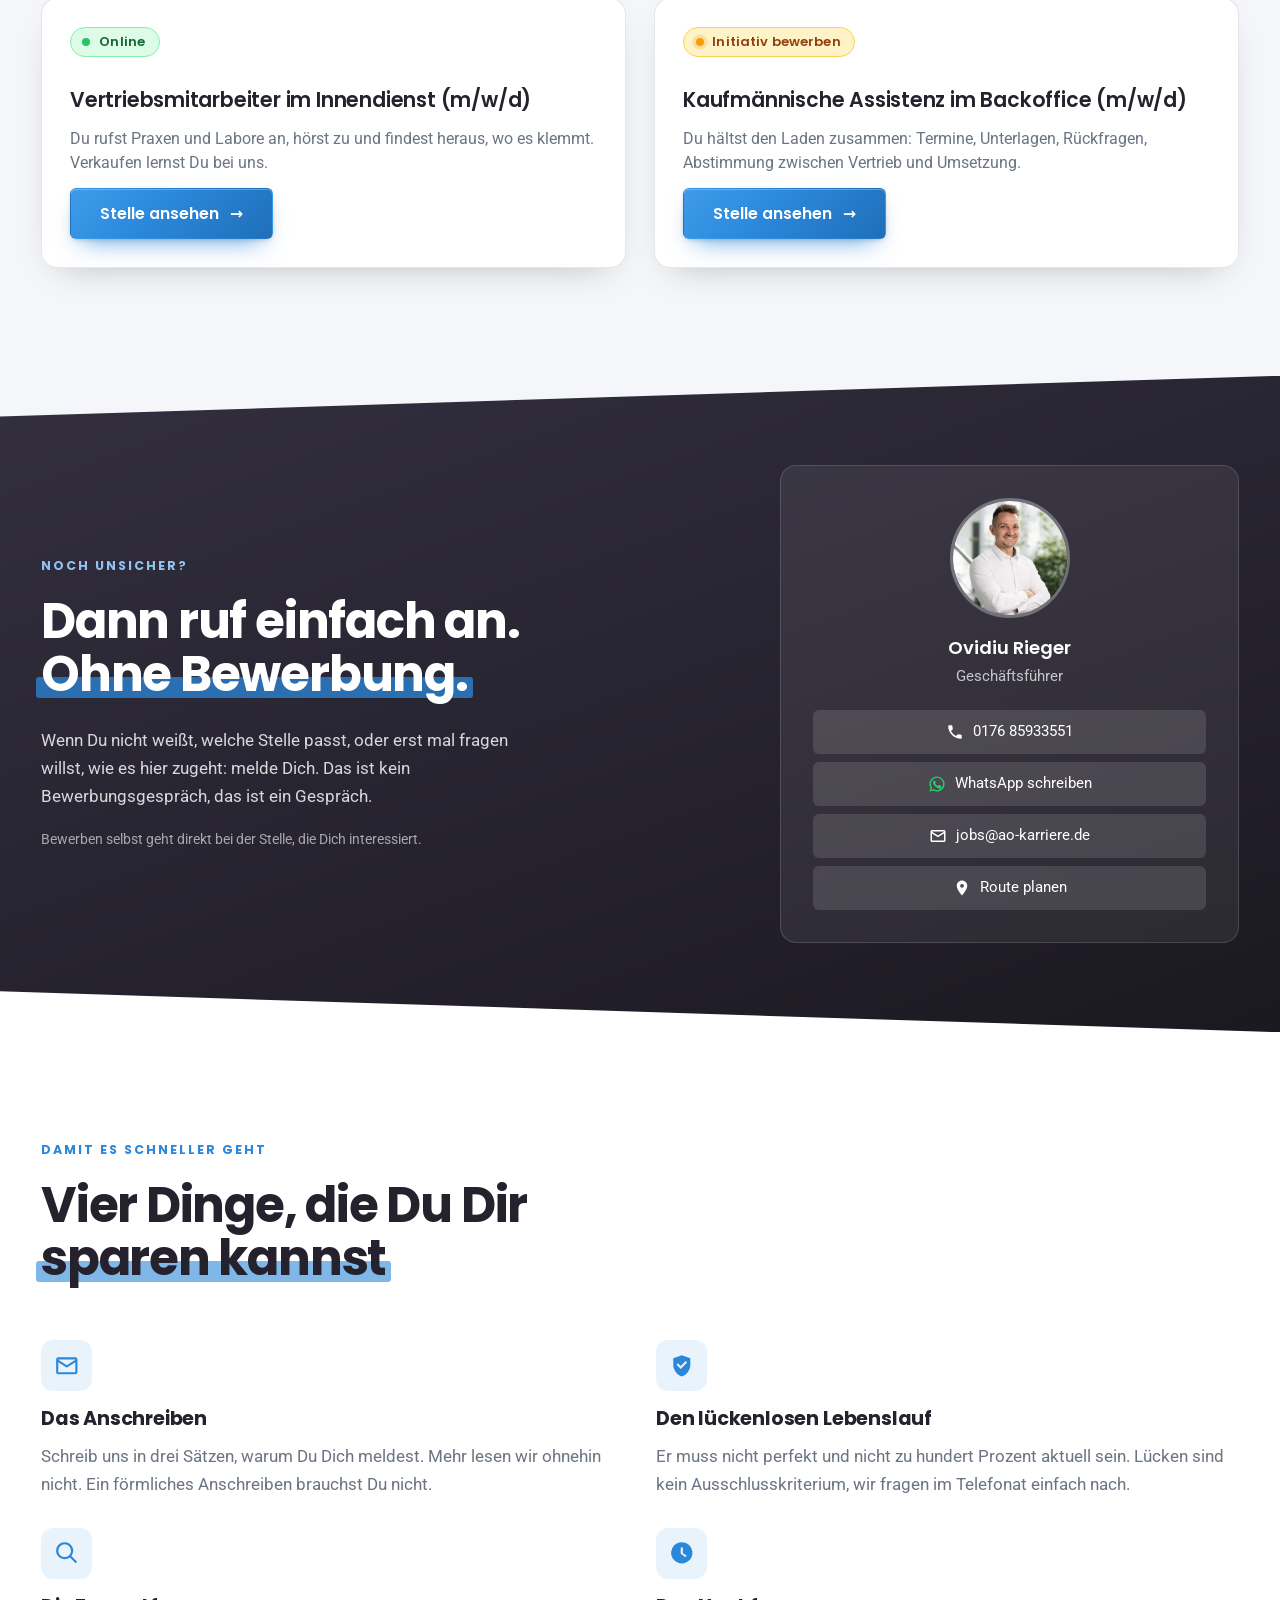
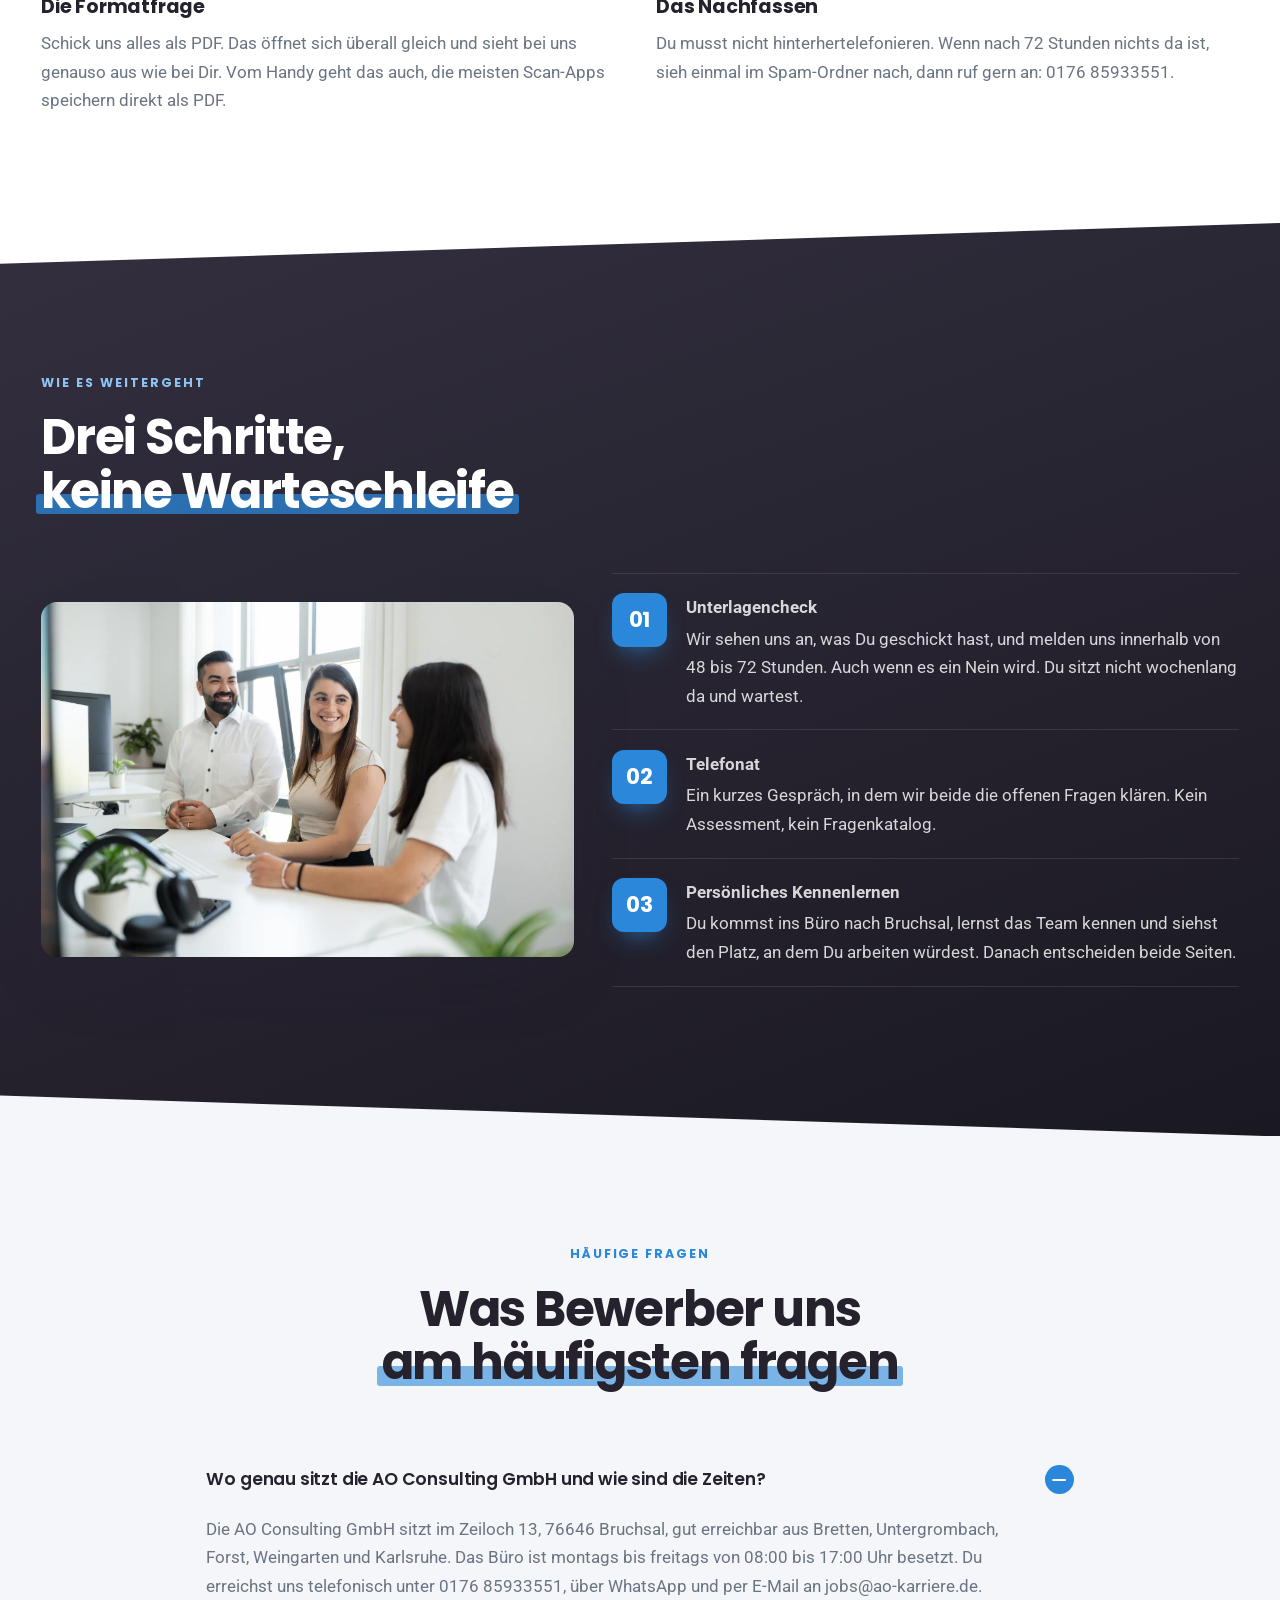
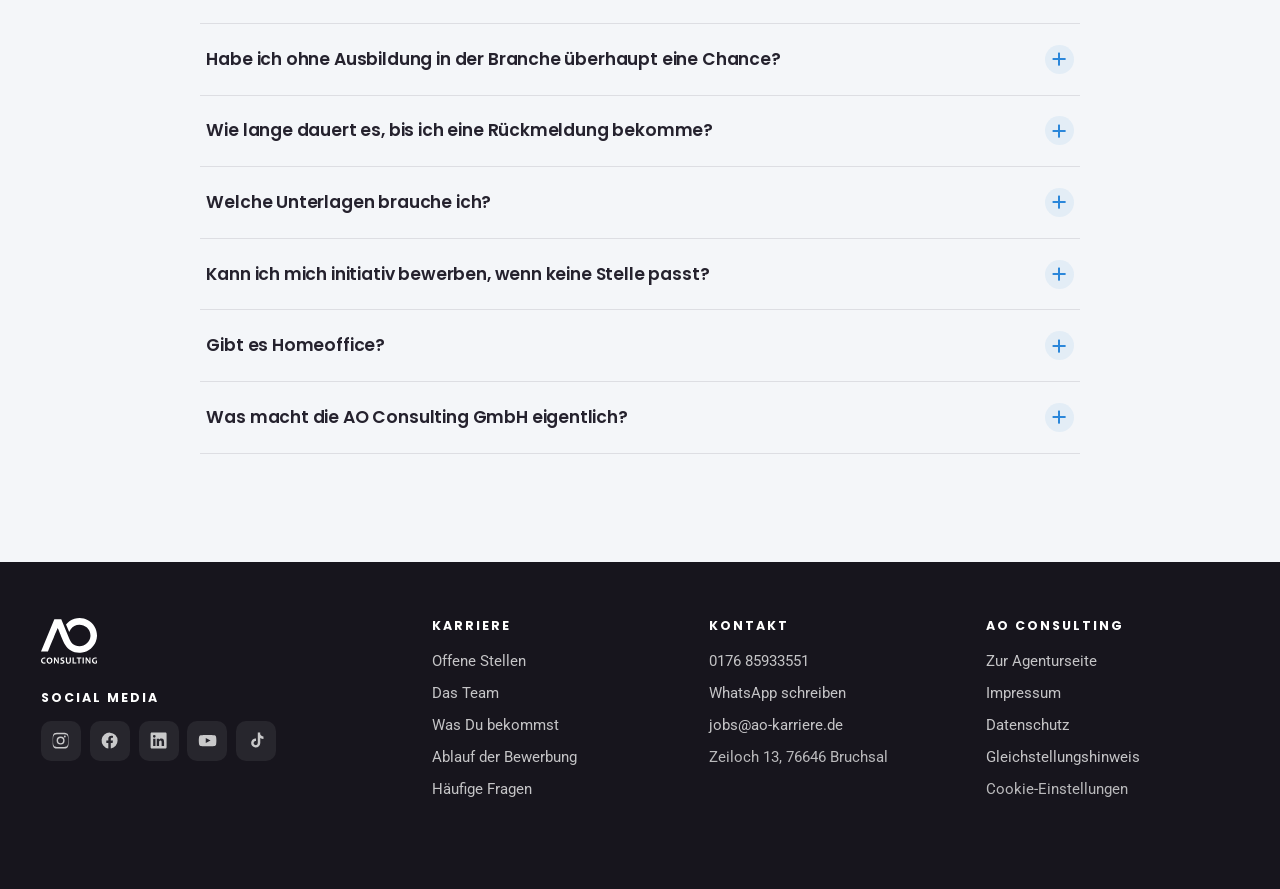
==== commit eb60328b: "Benefits: vergünstigt Padel spielen im Padel Room Bruchsal statt digitalem Einarbeitungsplan (alle S" ====
--- a/website/index.html
+++ b/website/index.html
@@ -159,7 +159,7 @@
   <symbol id="ic-klinik" viewBox="0 0 24 24"><path d="M2 21V7h6V3h8v4h6v14H2zm9-4h2v-3h3v-2h-3V9h-2v3H8v2h3v3z"/></symbol>
   <symbol id="ic-pflege" viewBox="0 0 24 24"><path d="M12 21s-7-4.6-9.3-9A5.4 5.4 0 0 1 12 6.2 5.4 5.4 0 0 1 21.3 12C19 16.4 12 21 12 21zm-1-11H9v2h2v2h2v-2h2v-2h-2V8h-2v2z"/></symbol>
   <symbol id="ic-labor" viewBox="0 0 24 24"><path d="M9 3h6v2h-1v5.3l5.6 8.4A2 2 0 0 1 18 22H6a2 2 0 0 1-1.7-3.1L10 10.3V5H9V3zm3 9.5L8.4 18h7.2L12 12.5z"/></symbol>
-  <symbol id="ic-uhr" viewBox="0 0 24 24"><path d="M12 2a10 10 0 1 0 0 20 10 10 0 0 0 0-20zm1 5v5.4l3.5 2.1-1 1.7L11 13V7h2z"/></symbol>
+  <symbol id="ic-padel" viewBox="0 0 24 24"><path fill-rule="evenodd" d="M9.5 3.5a6 6 0 1 0 0 12 6 6 0 0 0 0-12zM7.5 6.7a.8.8 0 1 0 0 1.6.8.8 0 0 0 0-1.6zm4 0a.8.8 0 1 0 0 1.6.8.8 0 0 0 0-1.6zm-2 2a.8.8 0 1 0 0 1.6.8.8 0 0 0 0-1.6zm-2 2a.8.8 0 1 0 0 1.6.8.8 0 0 0 0-1.6zm4 0a.8.8 0 1 0 0 1.6.8.8 0 0 0 0-1.6z"/><path d="M13.6 12.1l1.7-.3 5.3 5.3-2.5 2.5-5.3-5.3.3-1.7z"/><circle cx="19" cy="5" r="2.2"/></symbol><symbol id="ic-uhr" viewBox="0 0 24 24"><path d="M12 2a10 10 0 1 0 0 20 10 10 0 0 0 0-20zm1 5v5.4l3.5 2.1-1 1.7L11 13V7h2z"/></symbol>
   <symbol id="ic-chart" viewBox="0 0 24 24"><path d="M4 20V10h3v10H4zm6.5 0V4h3v16h-3zM17 20v-7h3v7h-3z"/></symbol>
   <symbol id="ic-schild" viewBox="0 0 24 24"><path d="M12 2l8 3v6c0 5-3.4 9.4-8 11-4.6-1.6-8-6-8-11V5l8-3zm-1 13l6-6-1.4-1.4L11 12.2 8.4 9.6 7 11l4 4z"/></symbol>
   <symbol id="ic-person" viewBox="0 0 24 24"><path d="M12 12a4.5 4.5 0 1 0 0-9 4.5 4.5 0 0 0 0 9zm0 2c-4.4 0-8 2.2-8 5v2h16v-2c0-2.8-3.6-5-8-5z"/></symbol>
@@ -367,7 +367,7 @@
       <li class="benefit"><span class="benefit__icon"><svg><use href="#ic-chart"/></svg></span><h3>Attraktive Bezahlung</h3><p>Fair und marktgerecht, heute und beim nächsten Gespräch.</p></li>
       <li class="benefit"><span class="benefit__icon"><svg><use href="#ic-portal"/></svg></span><h3>Neuste Hard- und Software</h3><p>Apple ist bei uns der Standard, nicht die Ausnahme für die Chefetage.</p></li>
       <li class="benefit"><span class="benefit__icon"><svg><use href="#ic-praxis"/></svg></span><h3>Moderner Arbeitsplatz</h3><p>Höhenverstellbare Tische und ergonomische Stühle für alle.</p></li>
-      <li class="benefit"><span class="benefit__icon"><svg><use href="#ic-weg"/></svg></span><h3>Digitaler Einarbeitungsplan</h3><p>Du wirst nicht ins kalte Wasser geworfen. Jede Woche steht vorher fest.</p></li>
+      <li class="benefit"><span class="benefit__icon"><svg><use href="#ic-padel"/></svg></span><h3>Vergünstigt Padel spielen</h3><p>Im Padel Room Bruchsal buchst Du Deinen Court zum Vorzugspreis.</p></li>
       <li class="benefit"><span class="benefit__icon"><svg><use href="#ic-person"/></svg></span><h3>Weiterbildung und Mentoring</h3><p>Trainings, und jemand, der Dich die ersten Monate begleitet.</p></li>
       <li class="benefit"><span class="benefit__icon"><svg><use href="#ic-uhr"/></svg></span><h3>Flexible Arbeitszeiten</h3><p>Damit Arzttermin, Kind und Feierabend in den Tag passen.</p></li>
       <li class="benefit"><span class="benefit__icon"><svg><use href="#ic-team"/></svg></span><h3>Mitarbeiterevents</h3><p>Afterwork in der Majolika, Ausflüge wie ins AREA47, Weihnachtsfeier.</p></li>
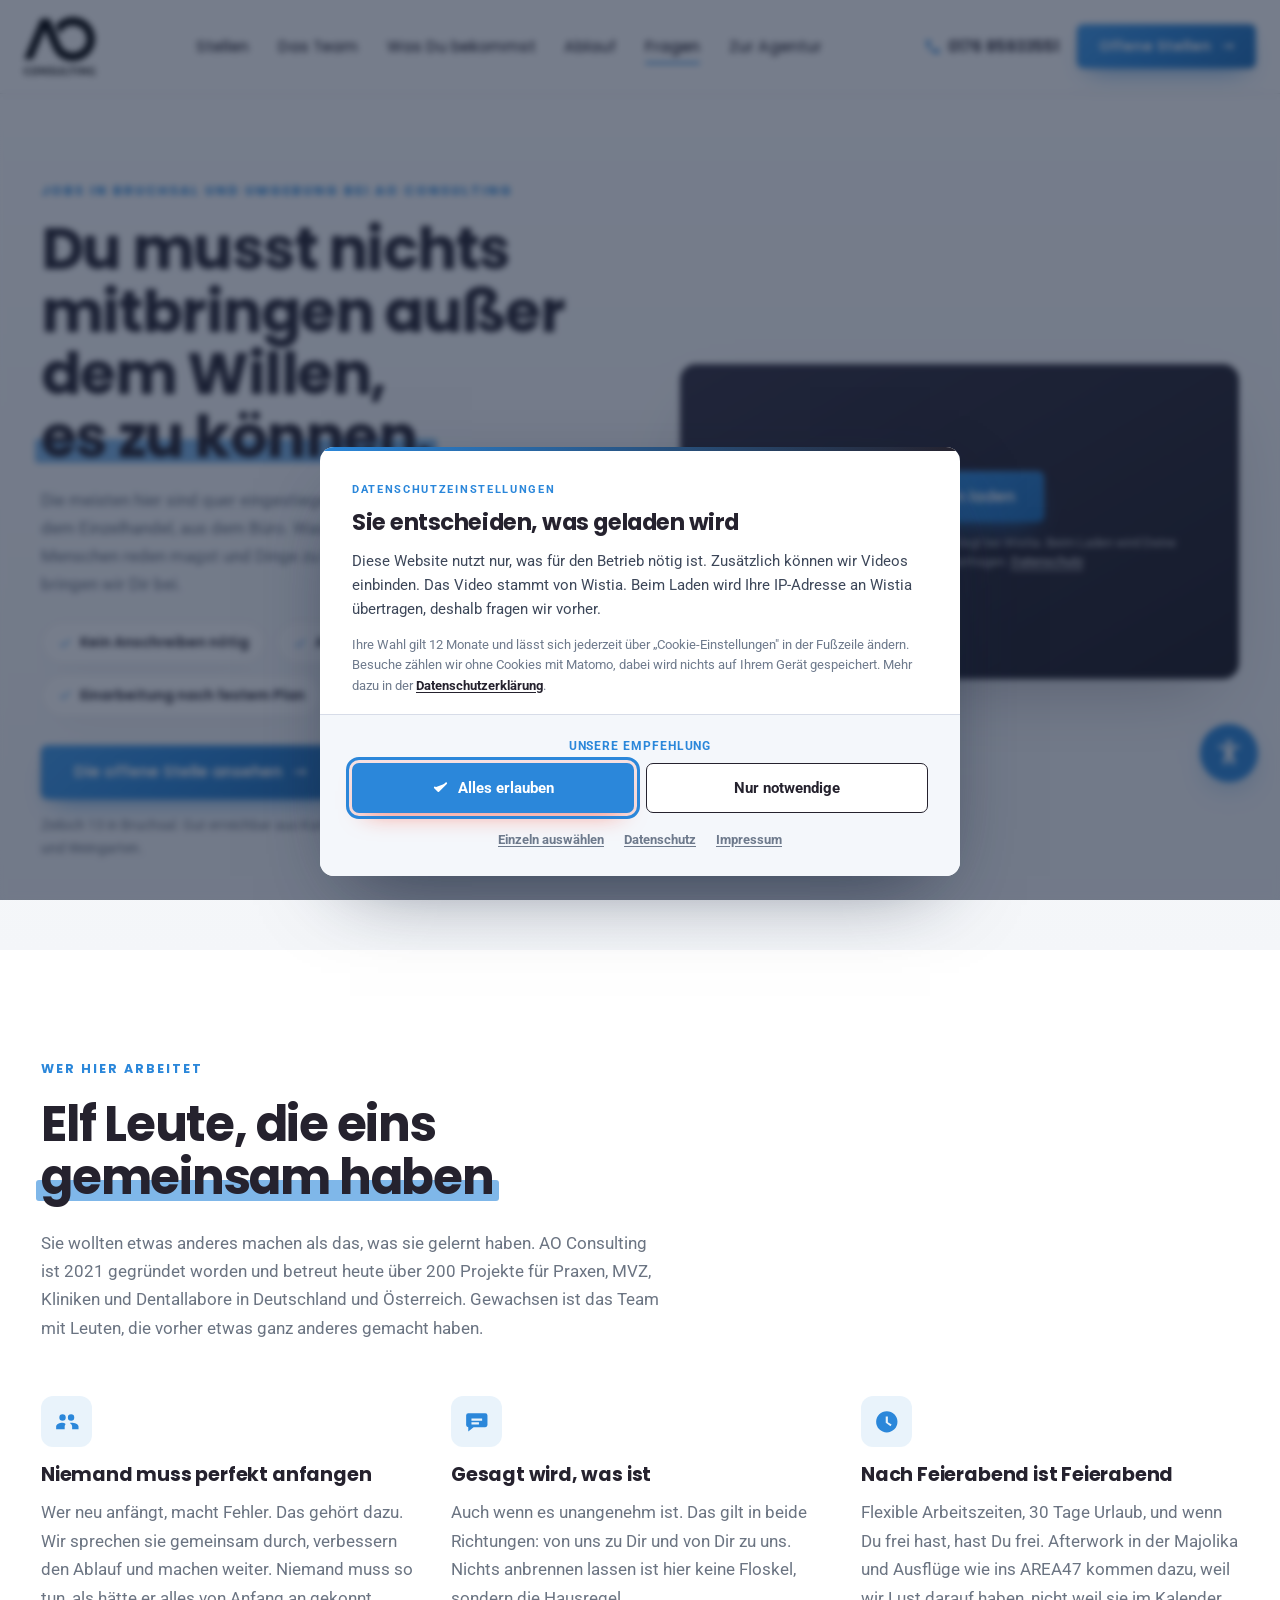
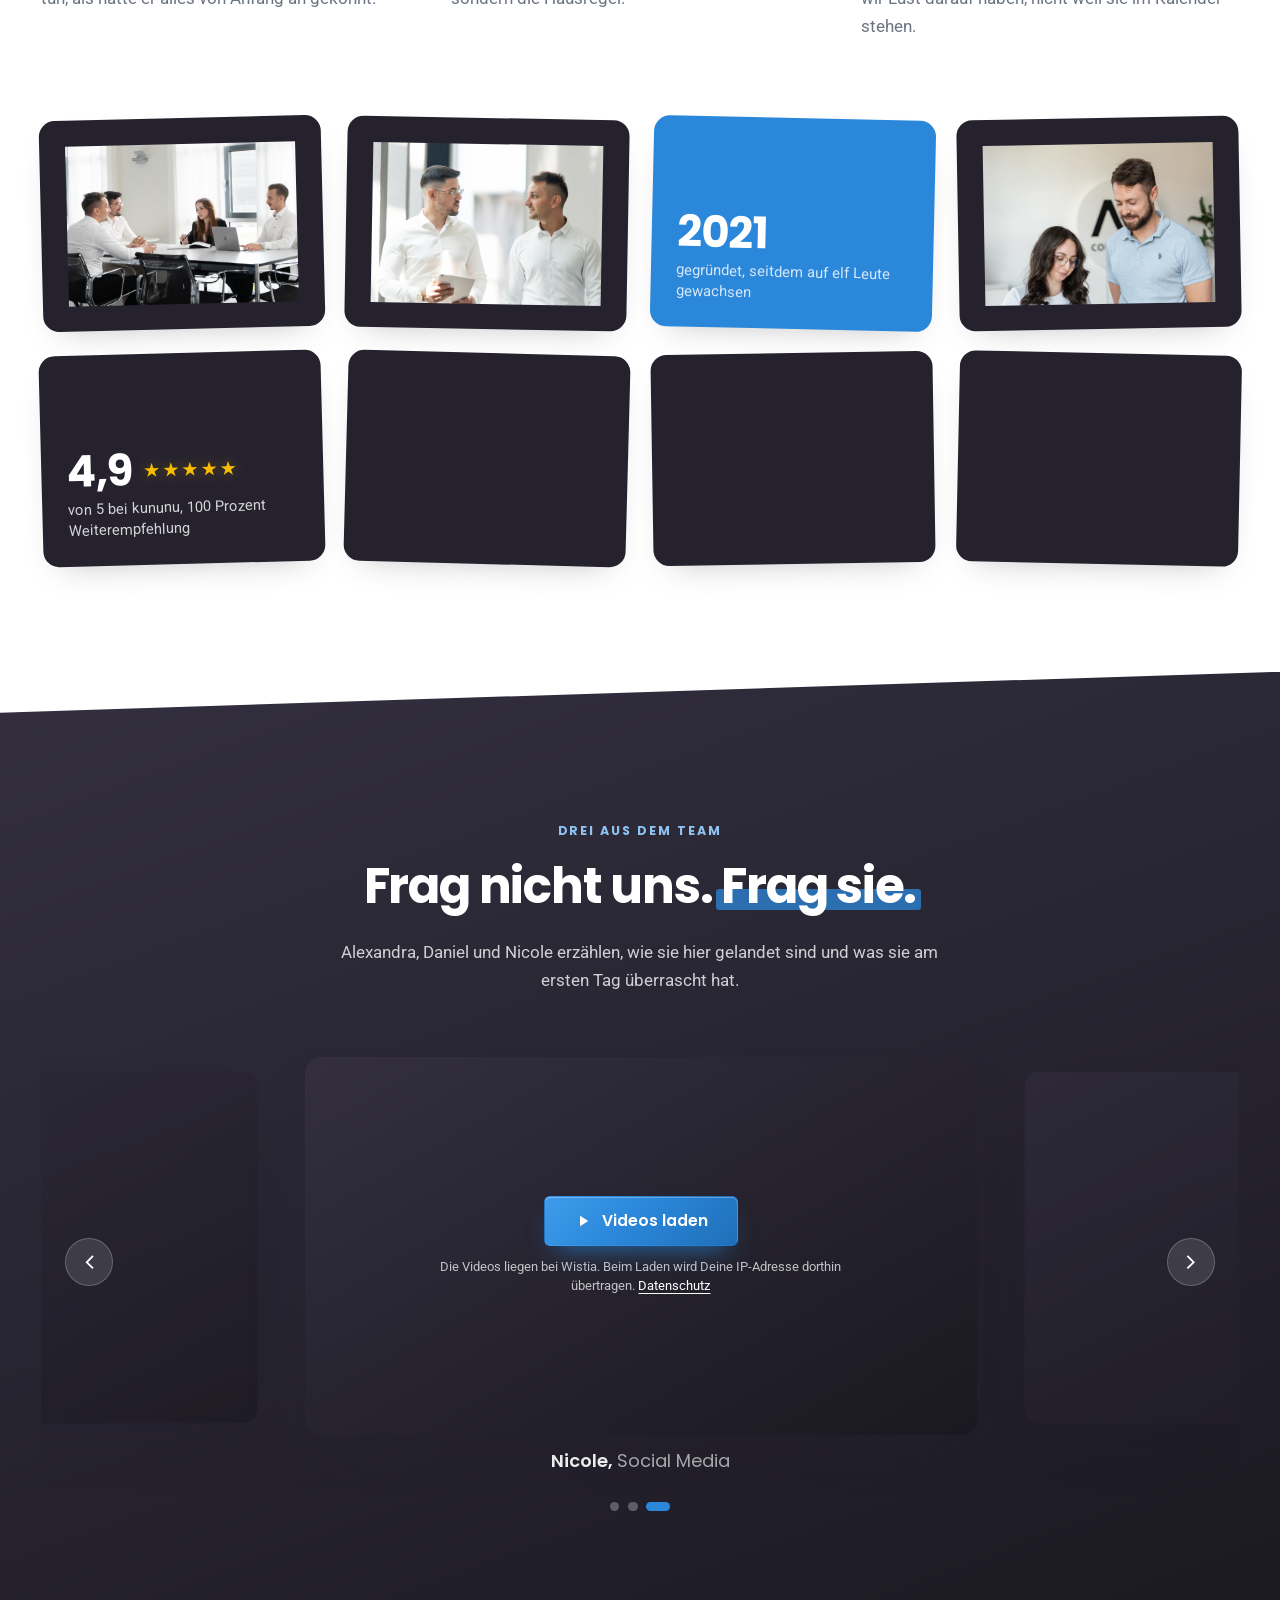
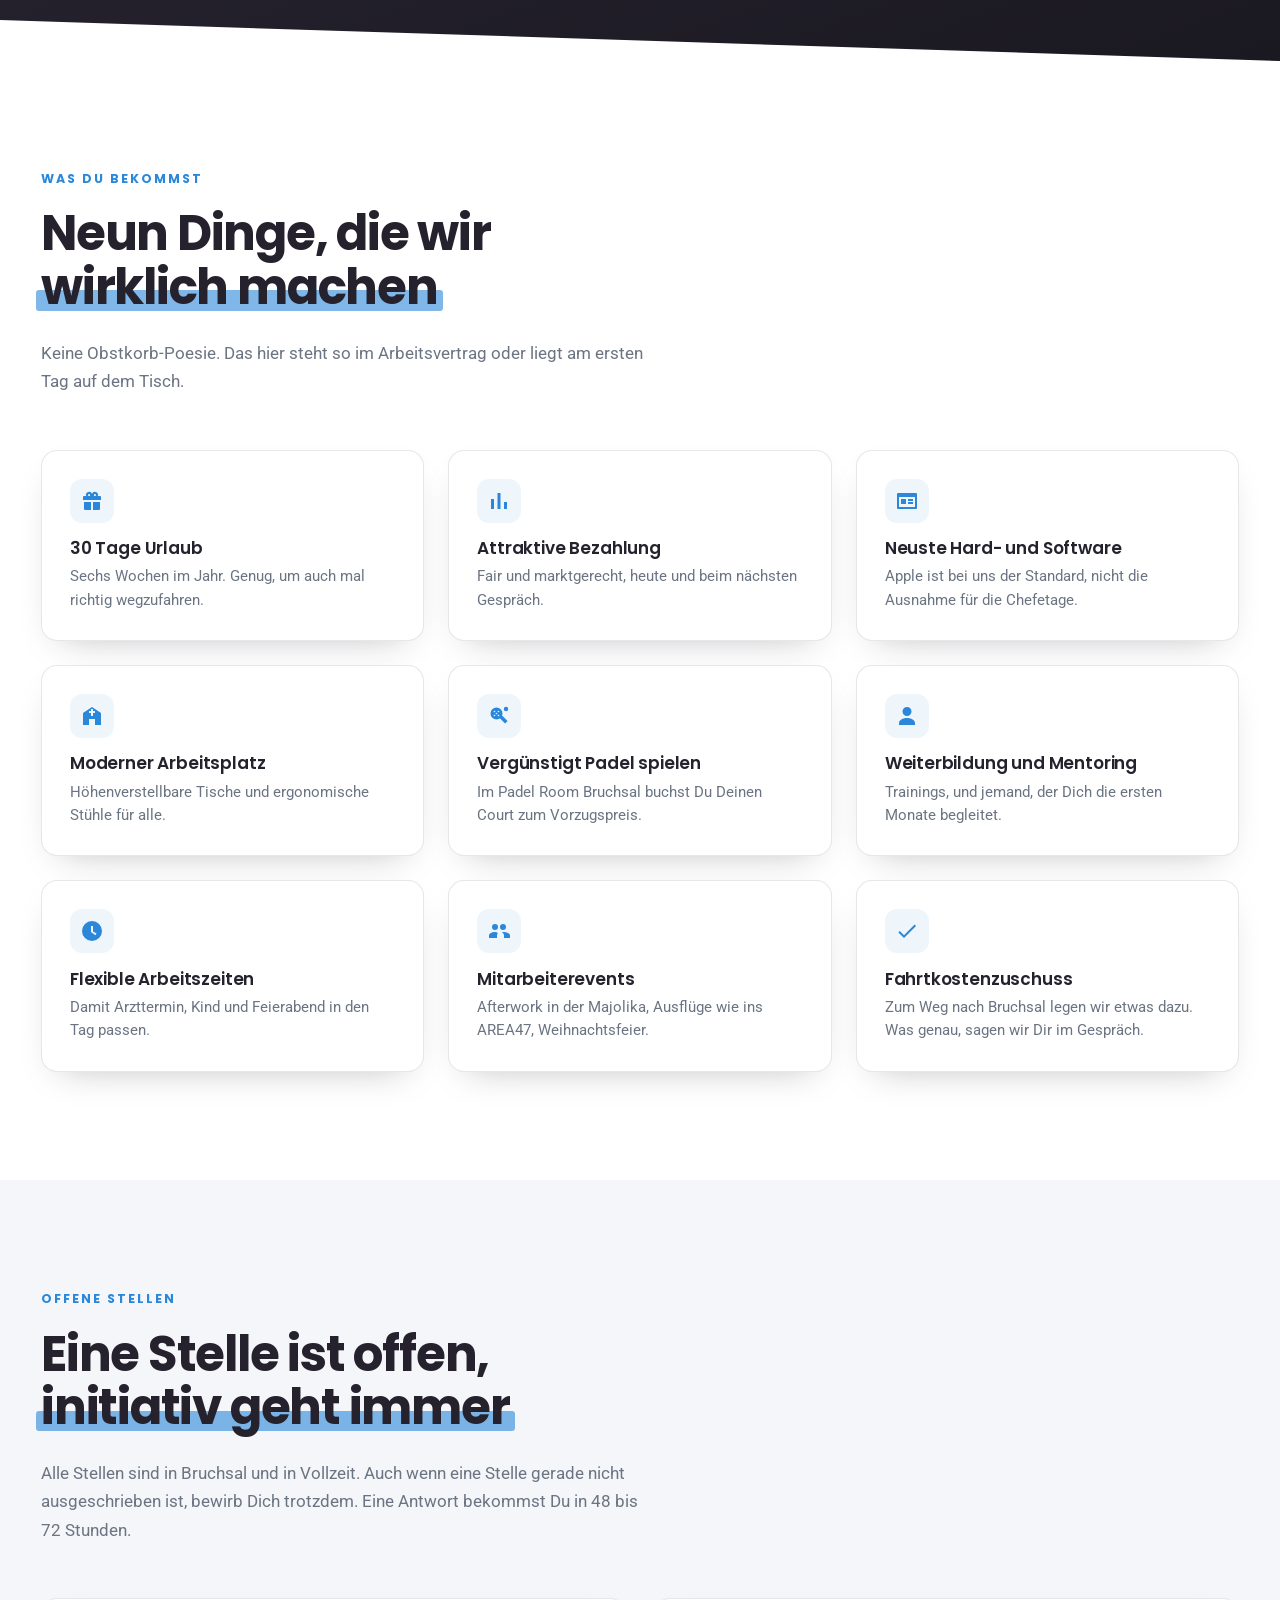
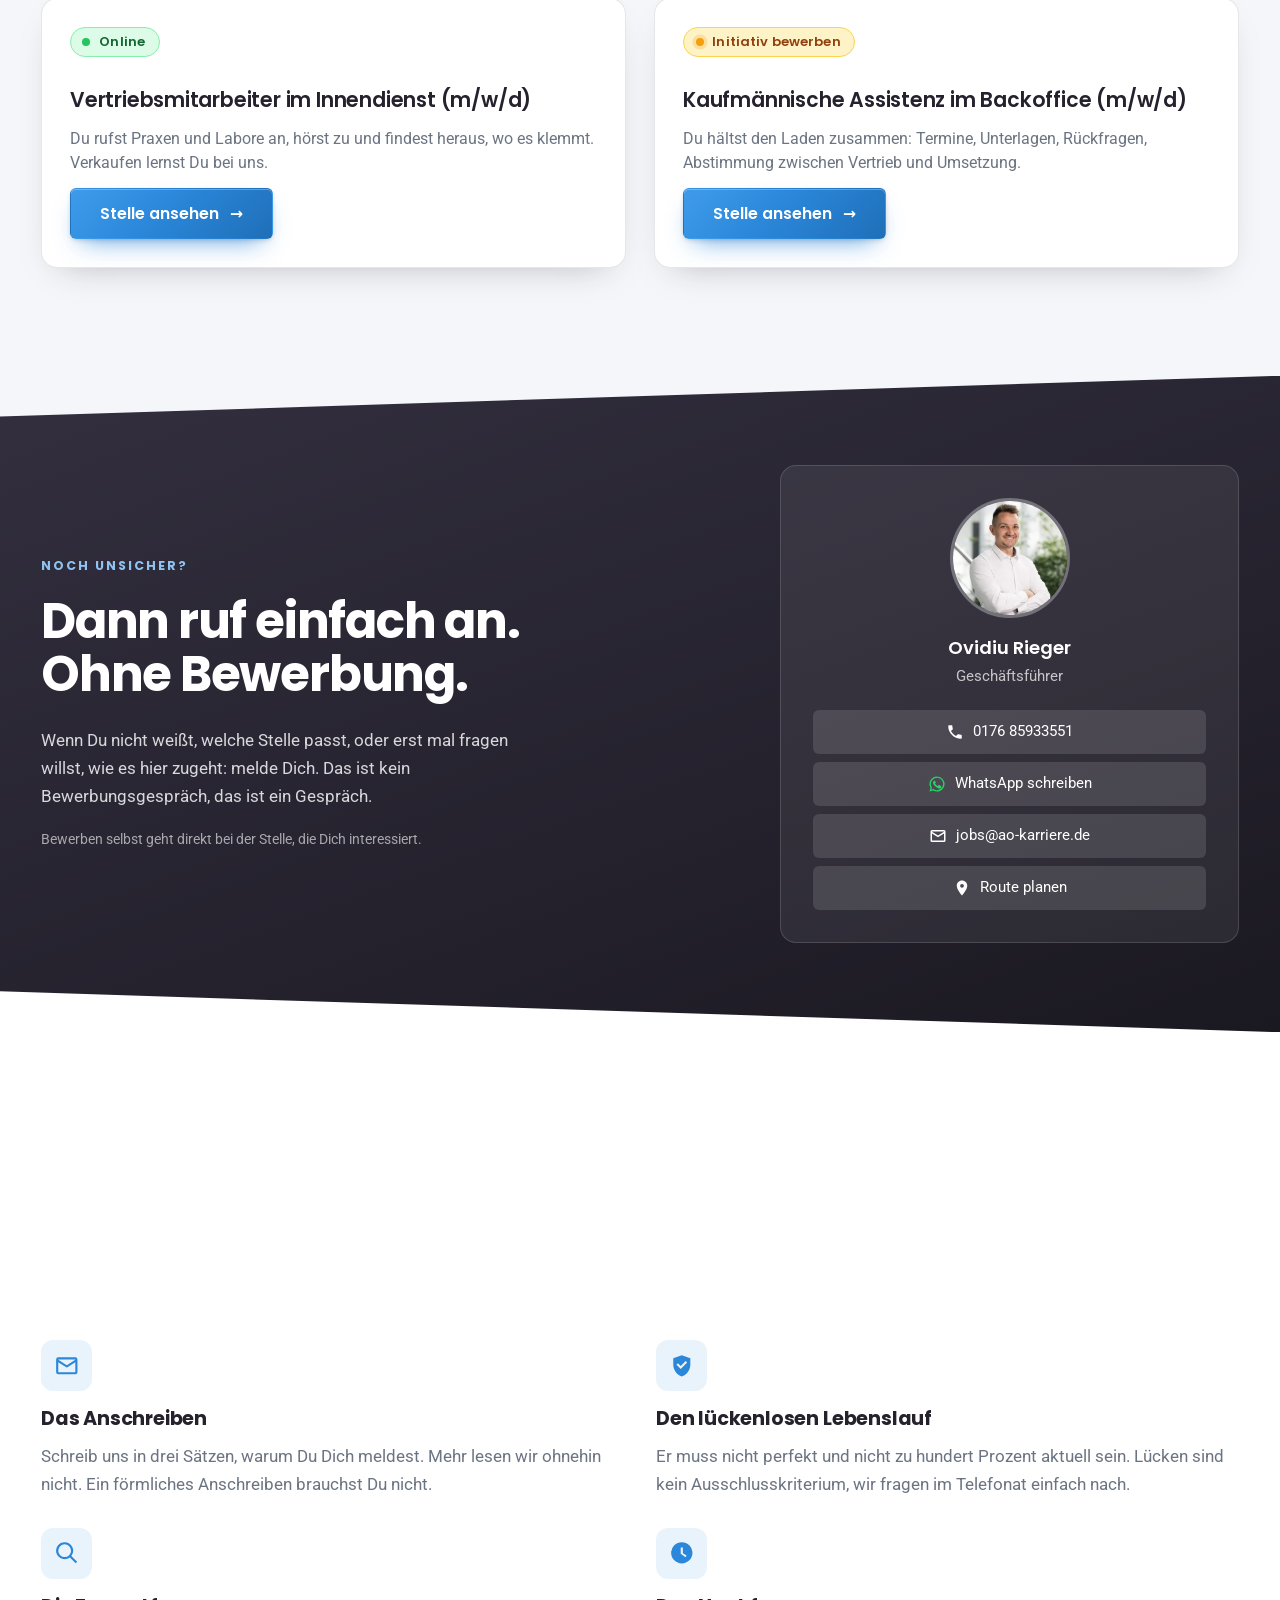
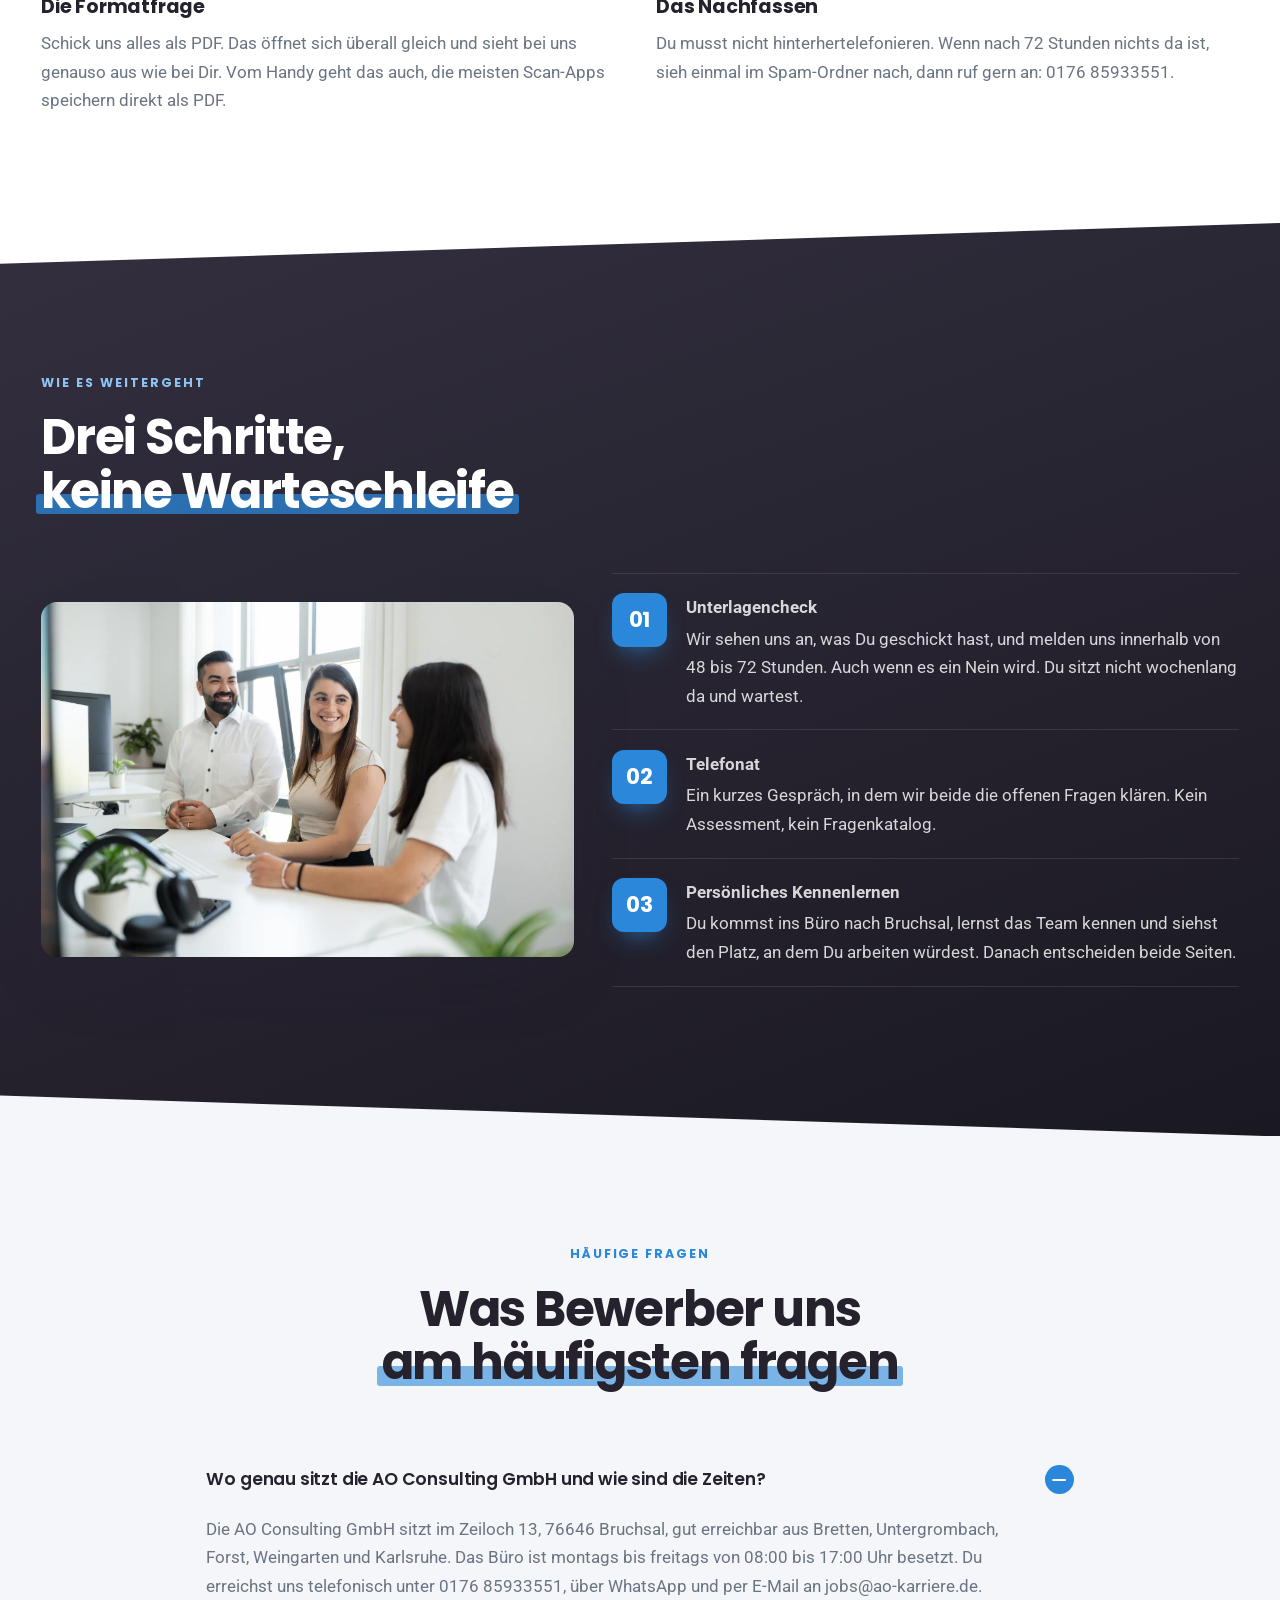
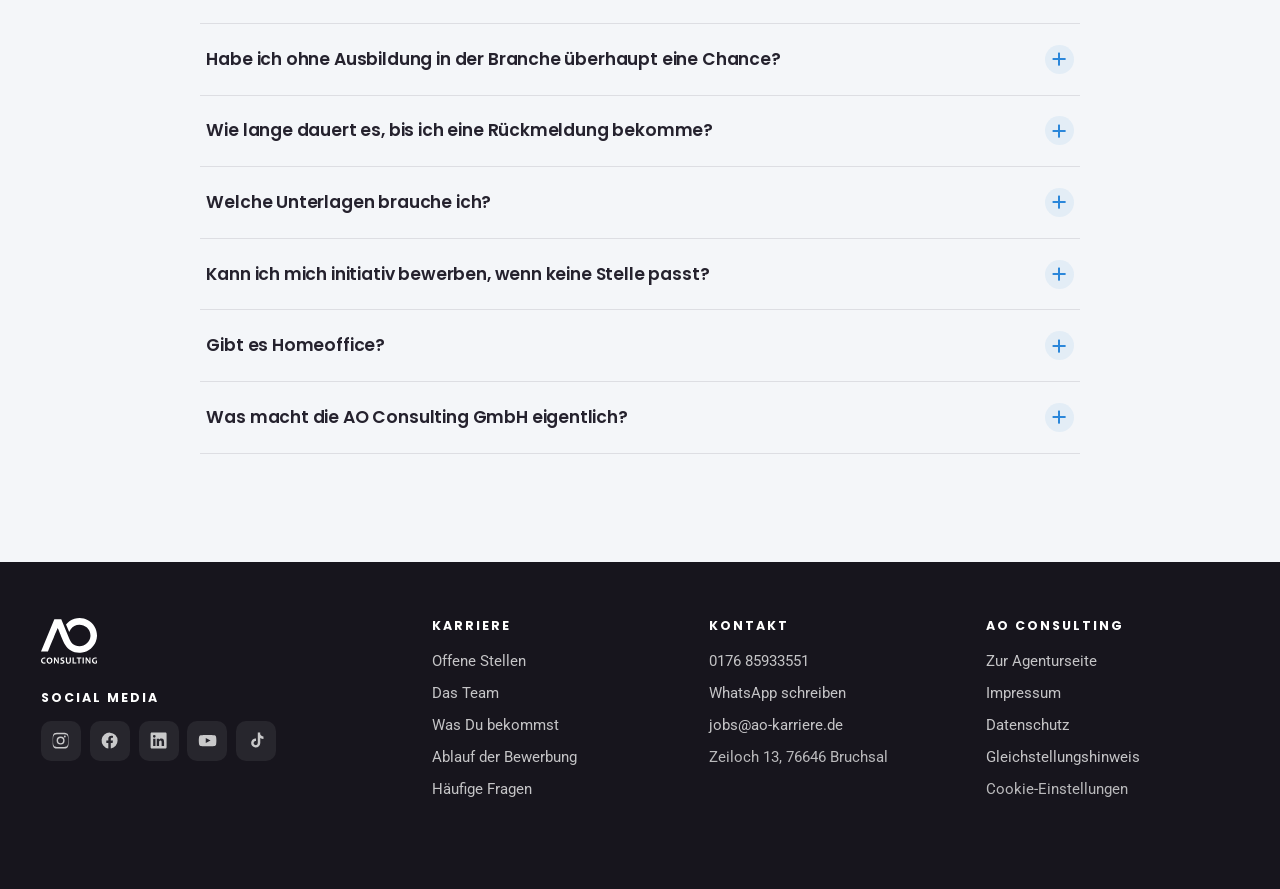
==== commit 47643d5f: "Text "Niemand muss perfekt anfangen" sprachlich korrigiert (Wunsch Awan)" ====
--- a/website/index.html
+++ b/website/index.html
@@ -269,7 +269,7 @@
       <div class="ehrlich__block reveal">
         <span class="ehrlich__icon"><svg><use href="#ic-team"/></svg></span>
         <h3>Niemand muss perfekt anfangen</h3>
-        <p>Wer neu anfängt, macht welche. Wir gehen sie durch, ändern den Ablauf und machen weiter. Niemand muss so tun, als hätte er es von Anfang an gekonnt.</p>
+        <p>Wer neu anfängt, macht Fehler. Das gehört dazu. Wir sprechen sie gemeinsam durch, verbessern den Ablauf und machen weiter. Niemand muss so tun, als hätte er alles von Anfang an gekonnt.</p>
       </div>
       <div class="ehrlich__block reveal">
         <span class="ehrlich__icon"><svg><use href="#ic-sprech"/></svg></span>
